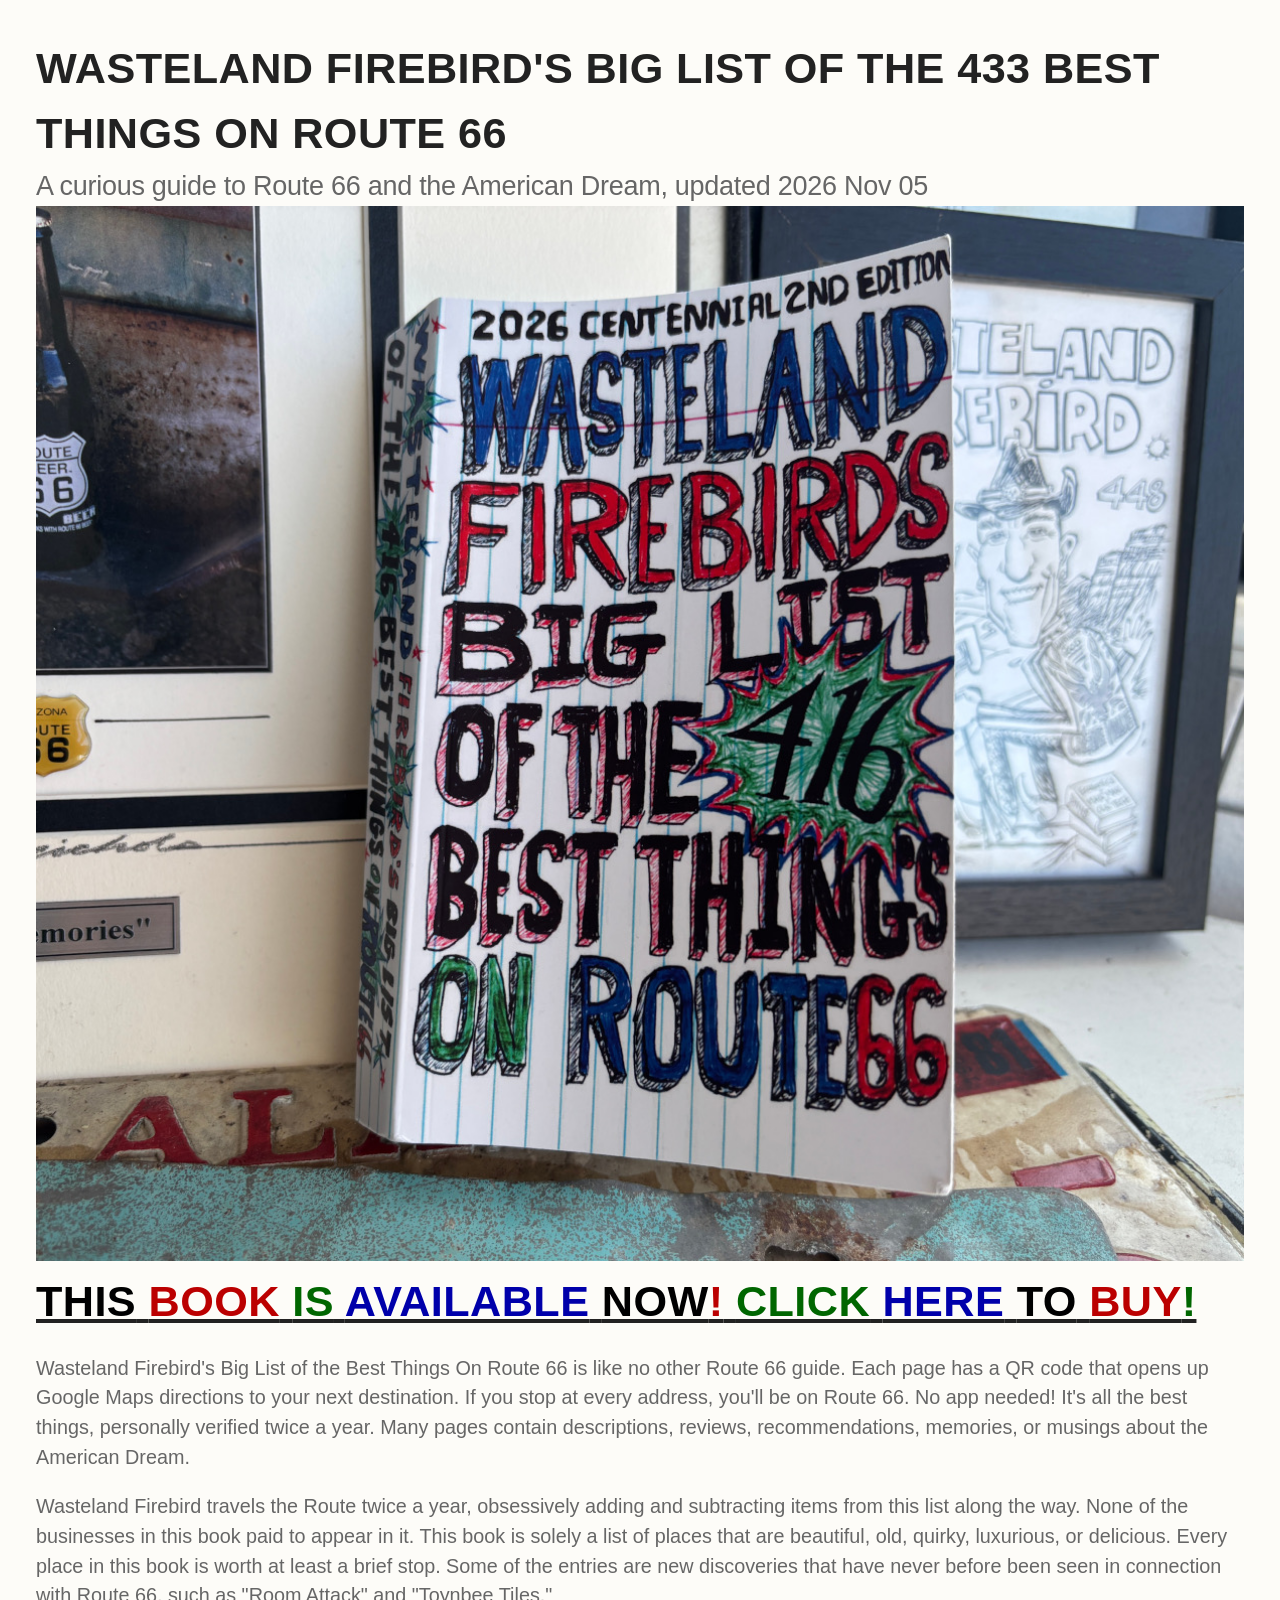
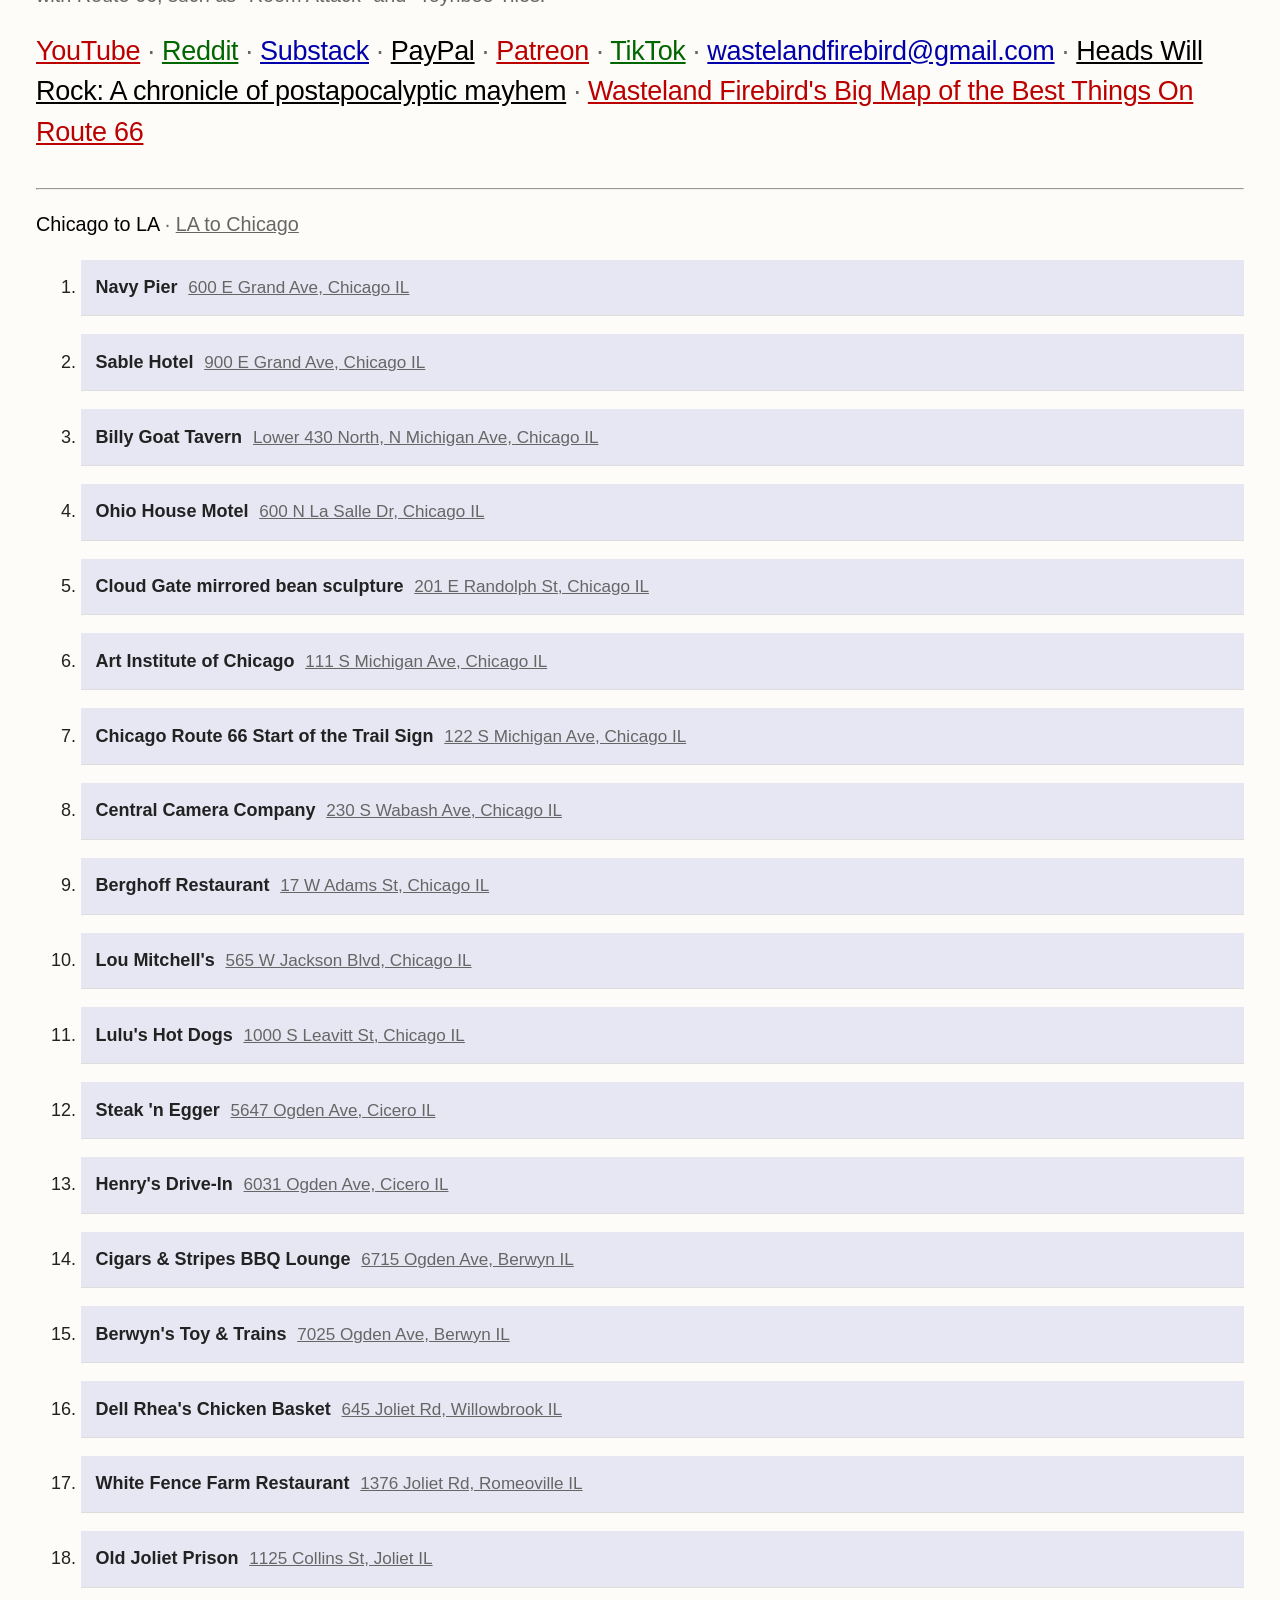
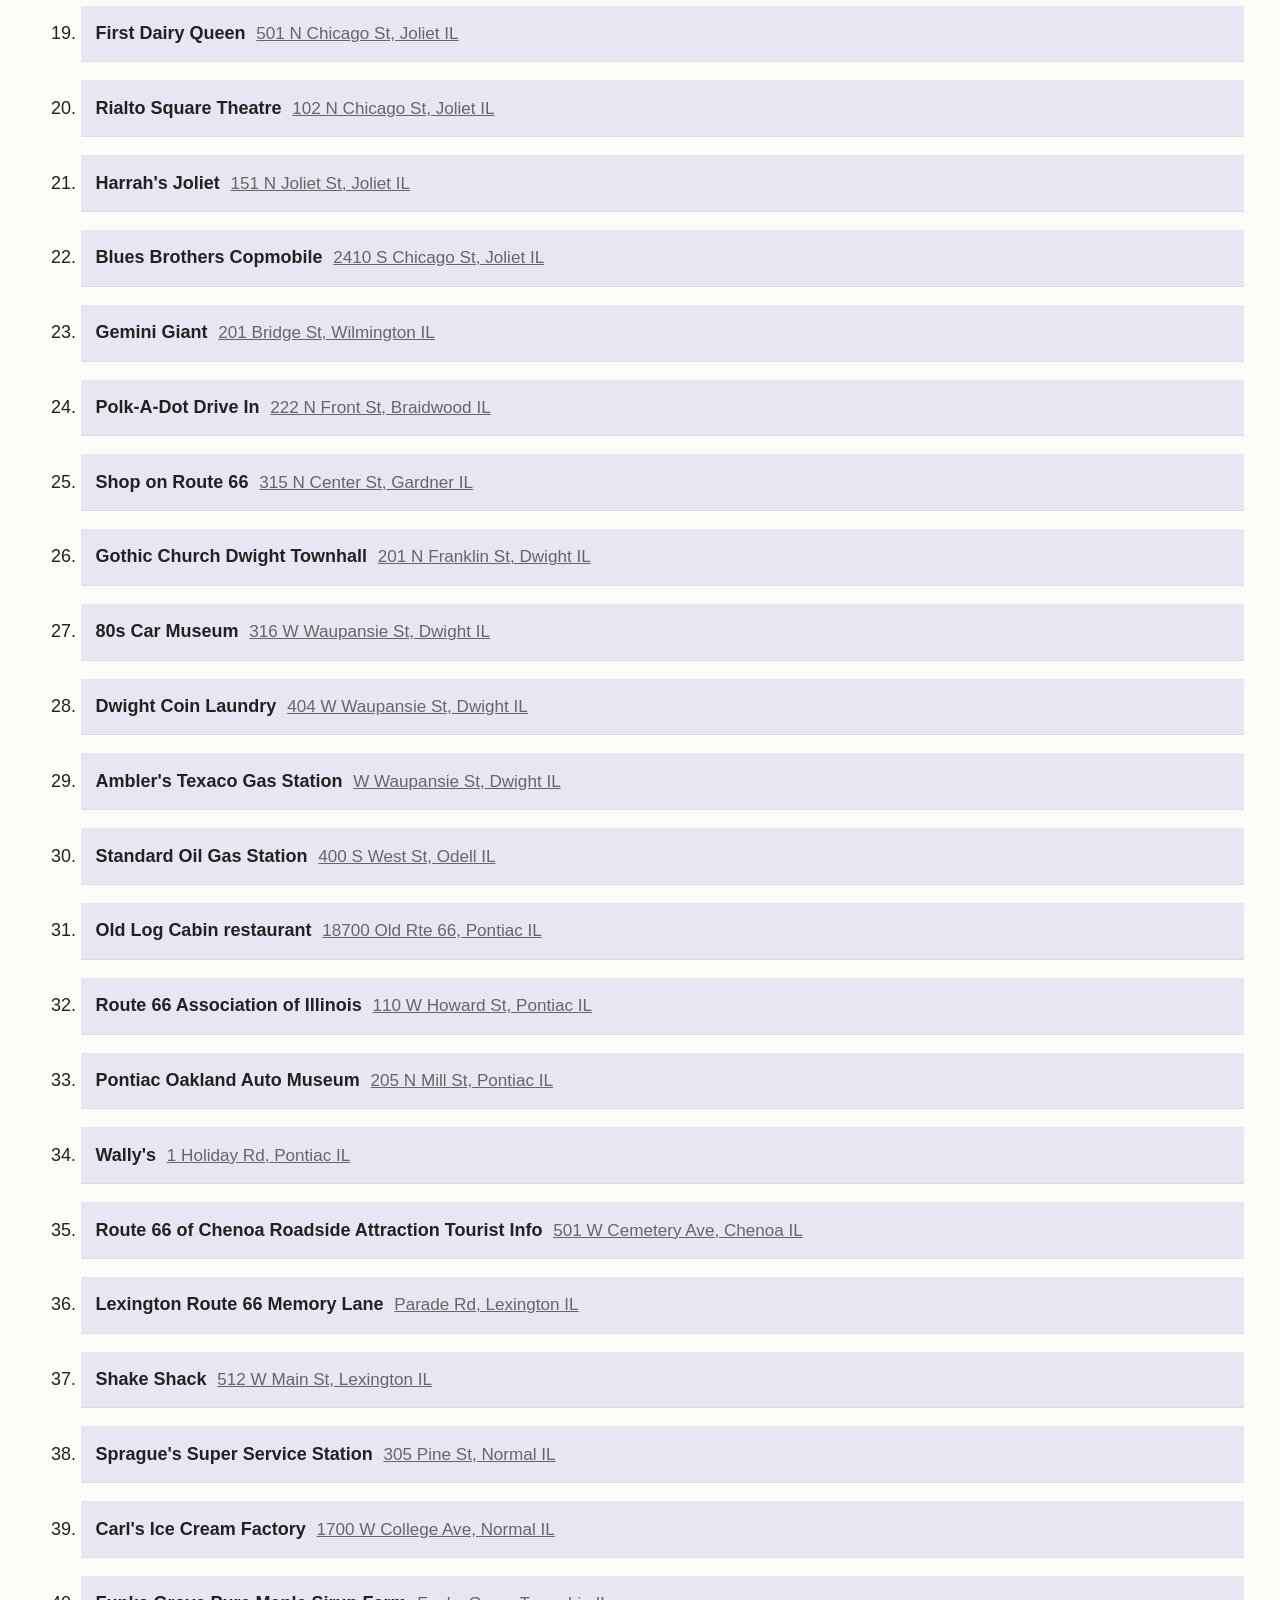
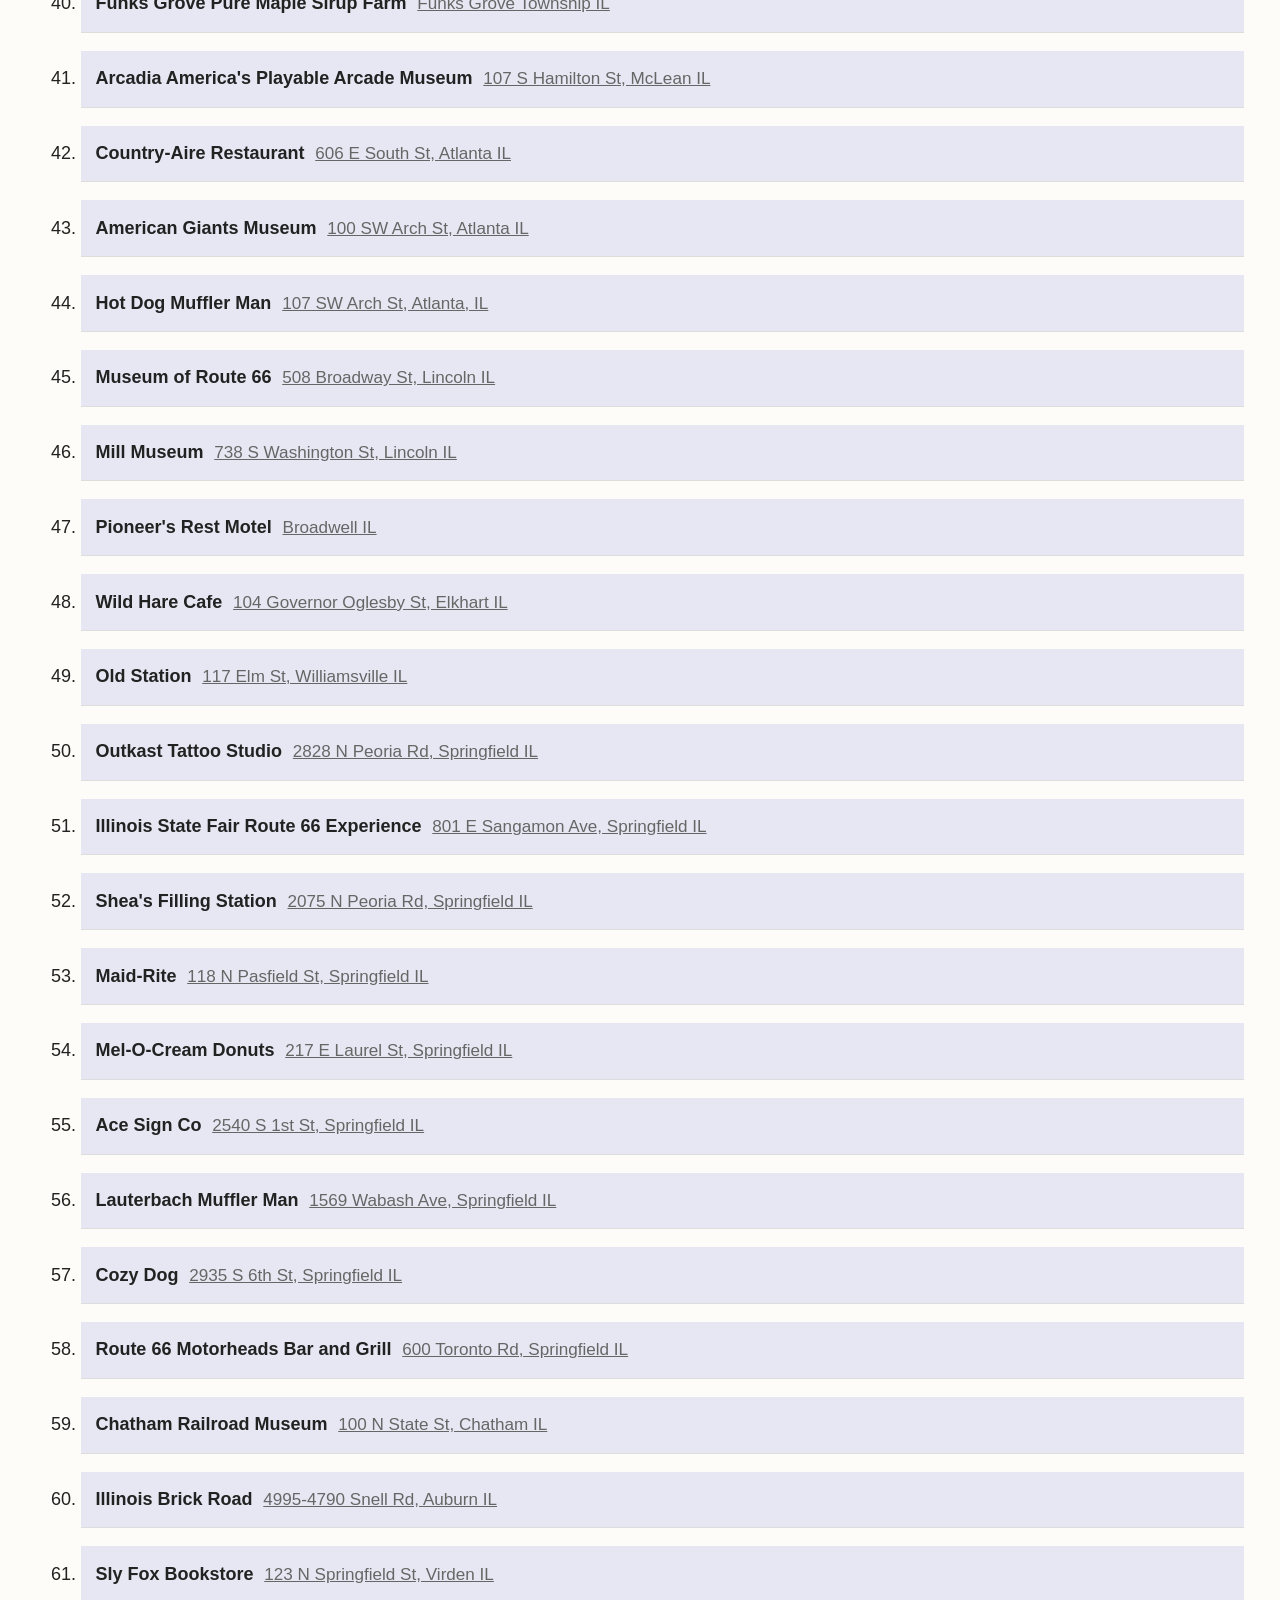
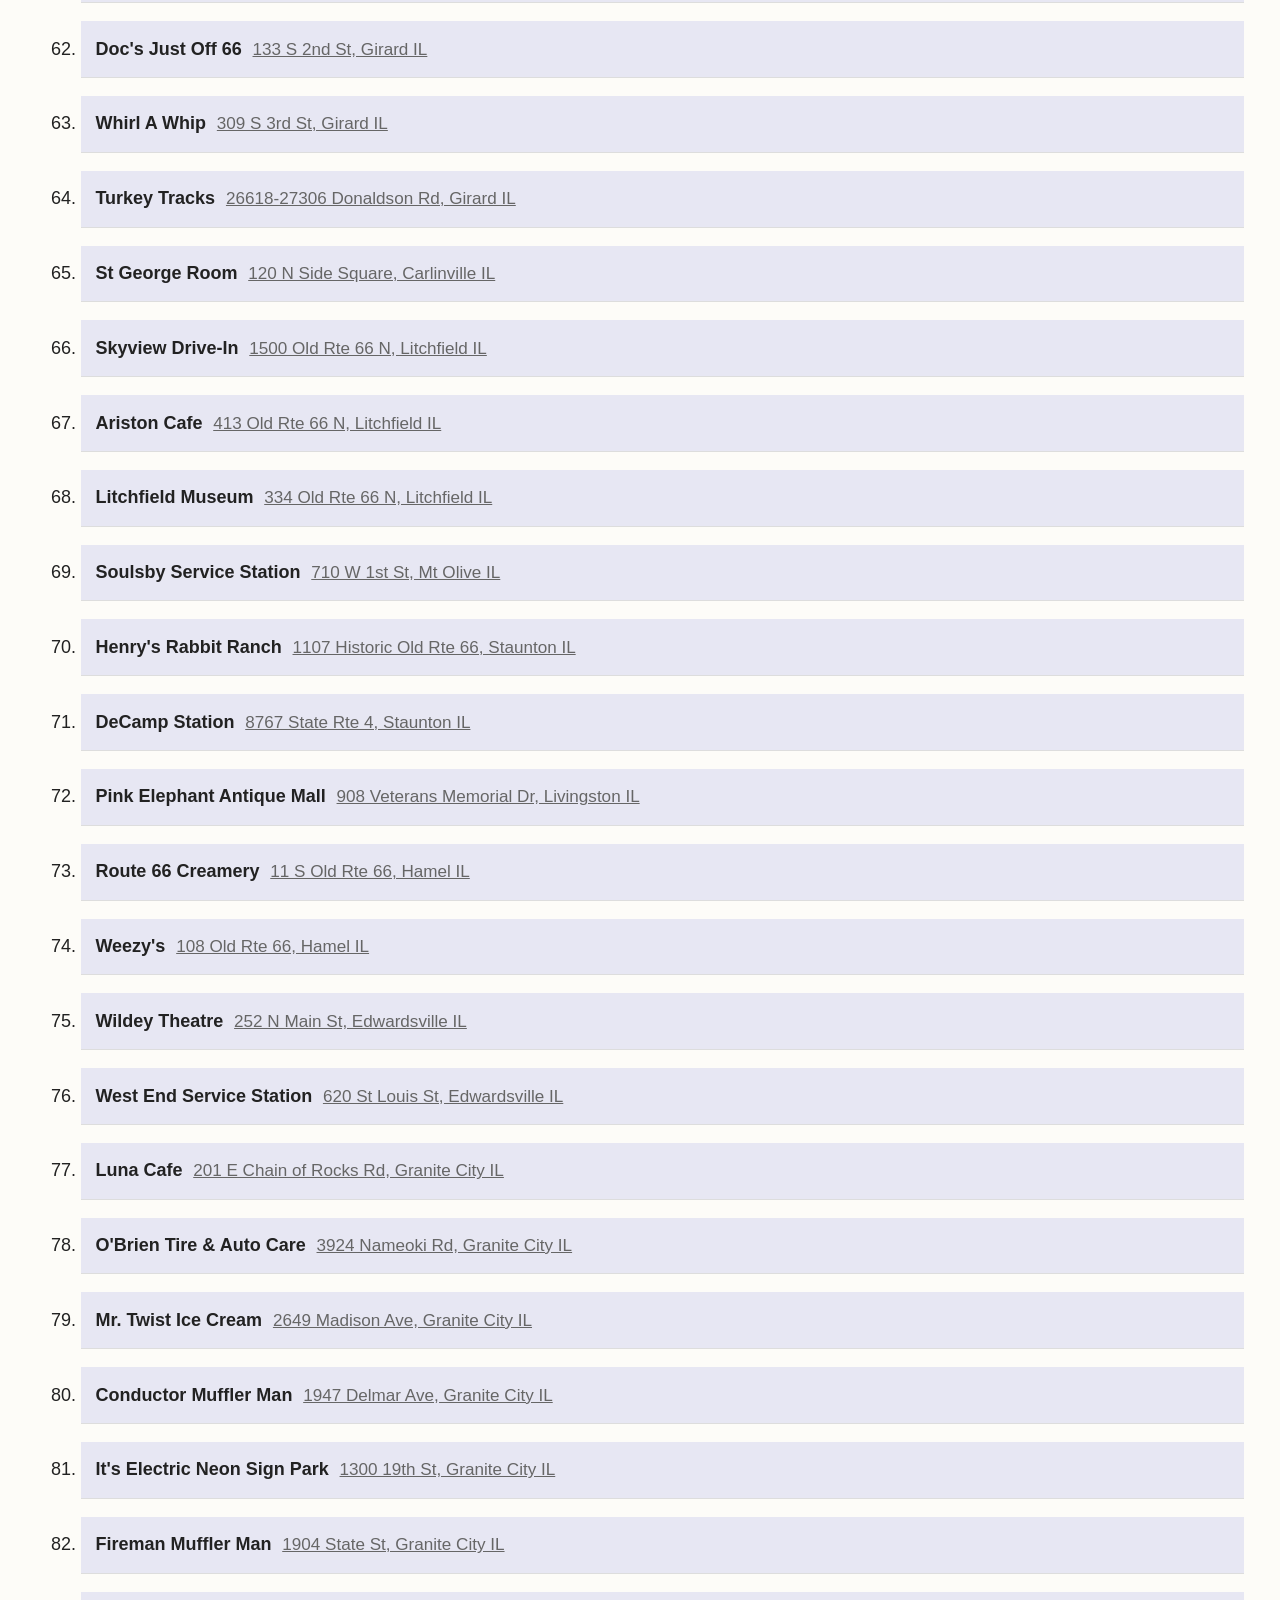
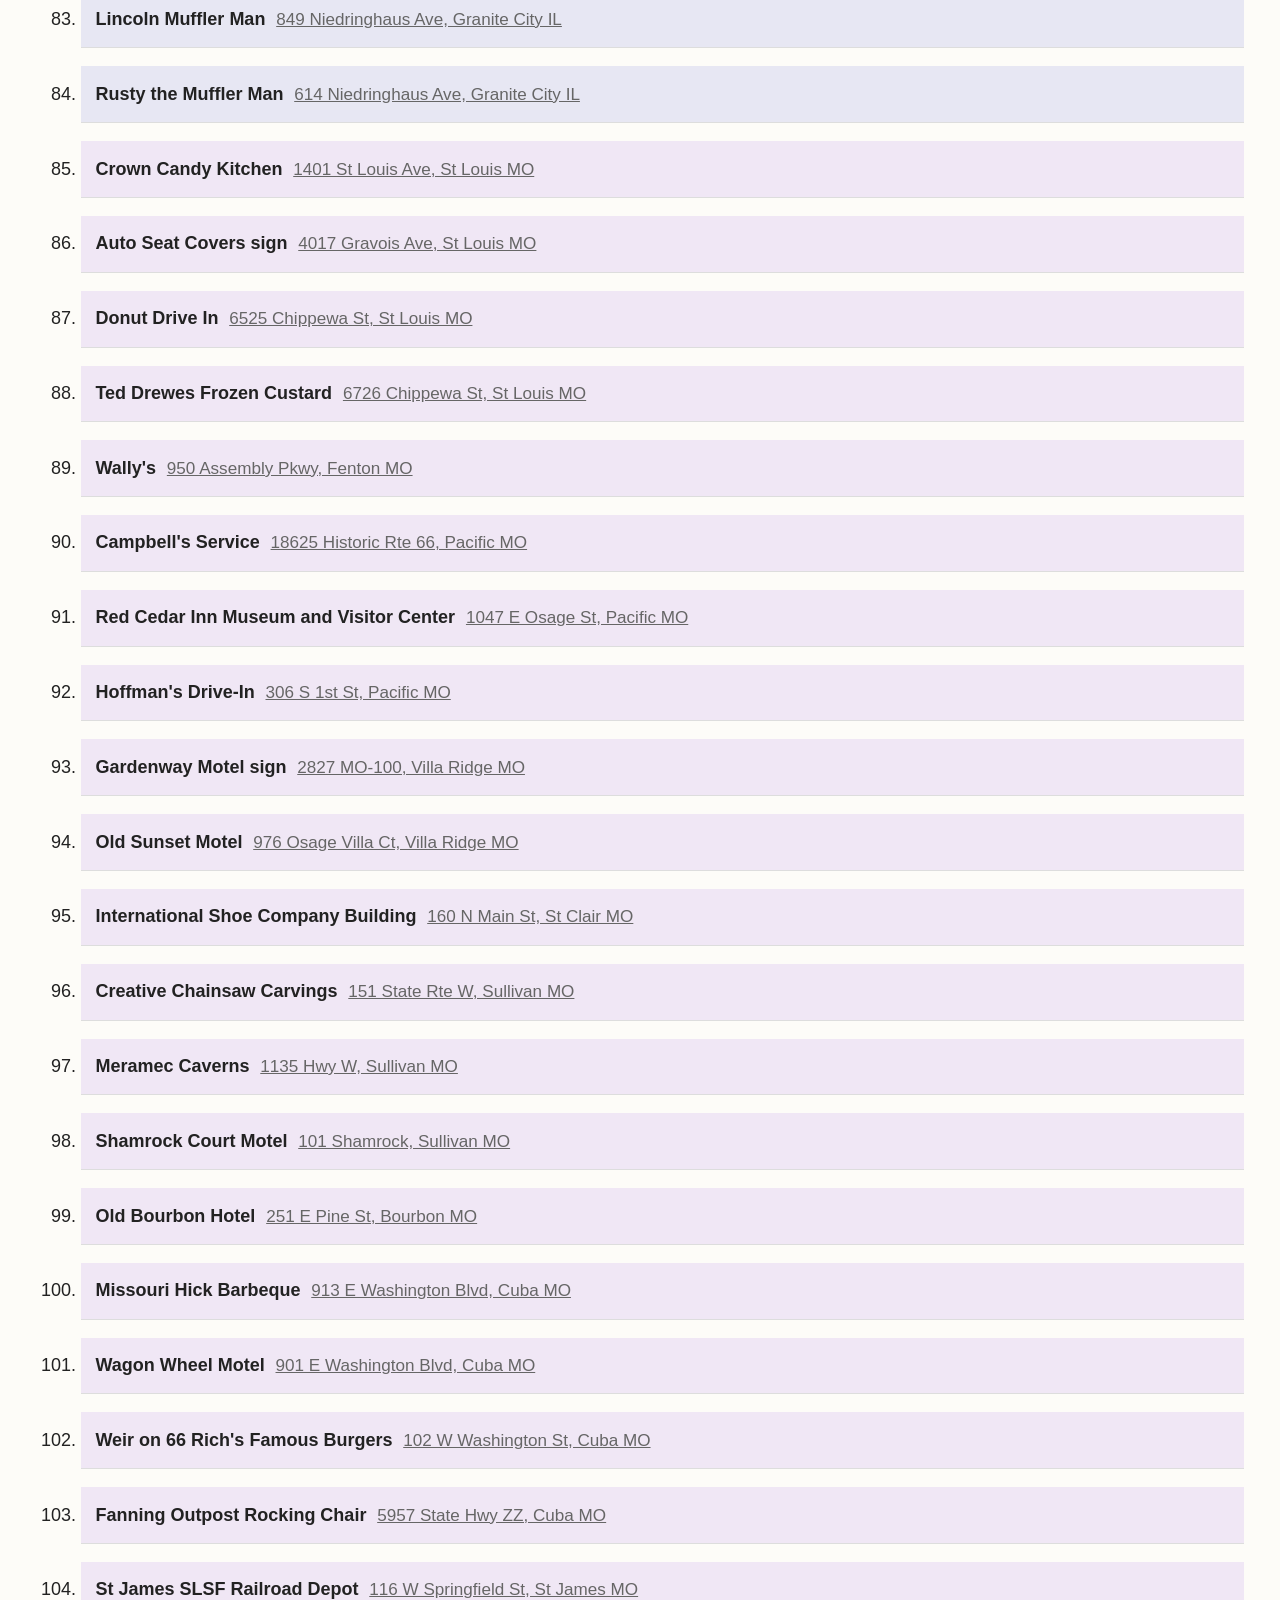
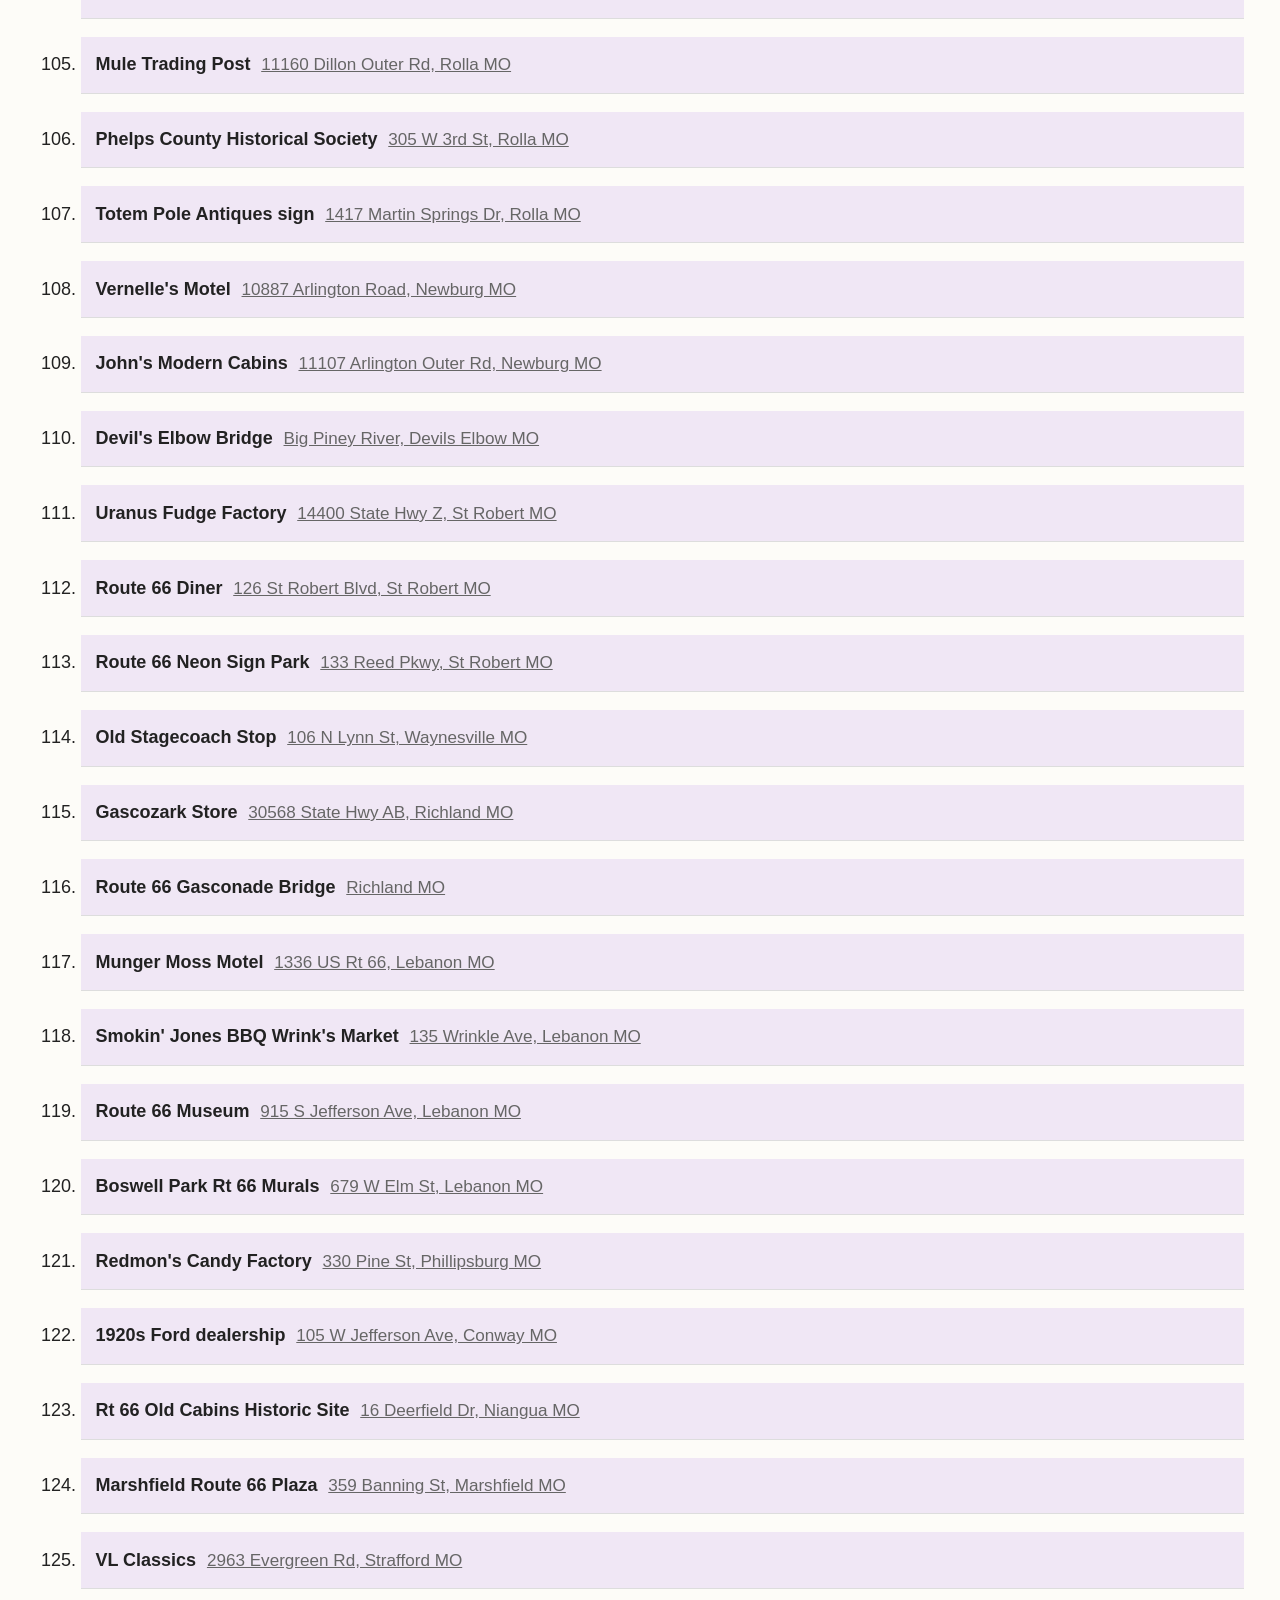
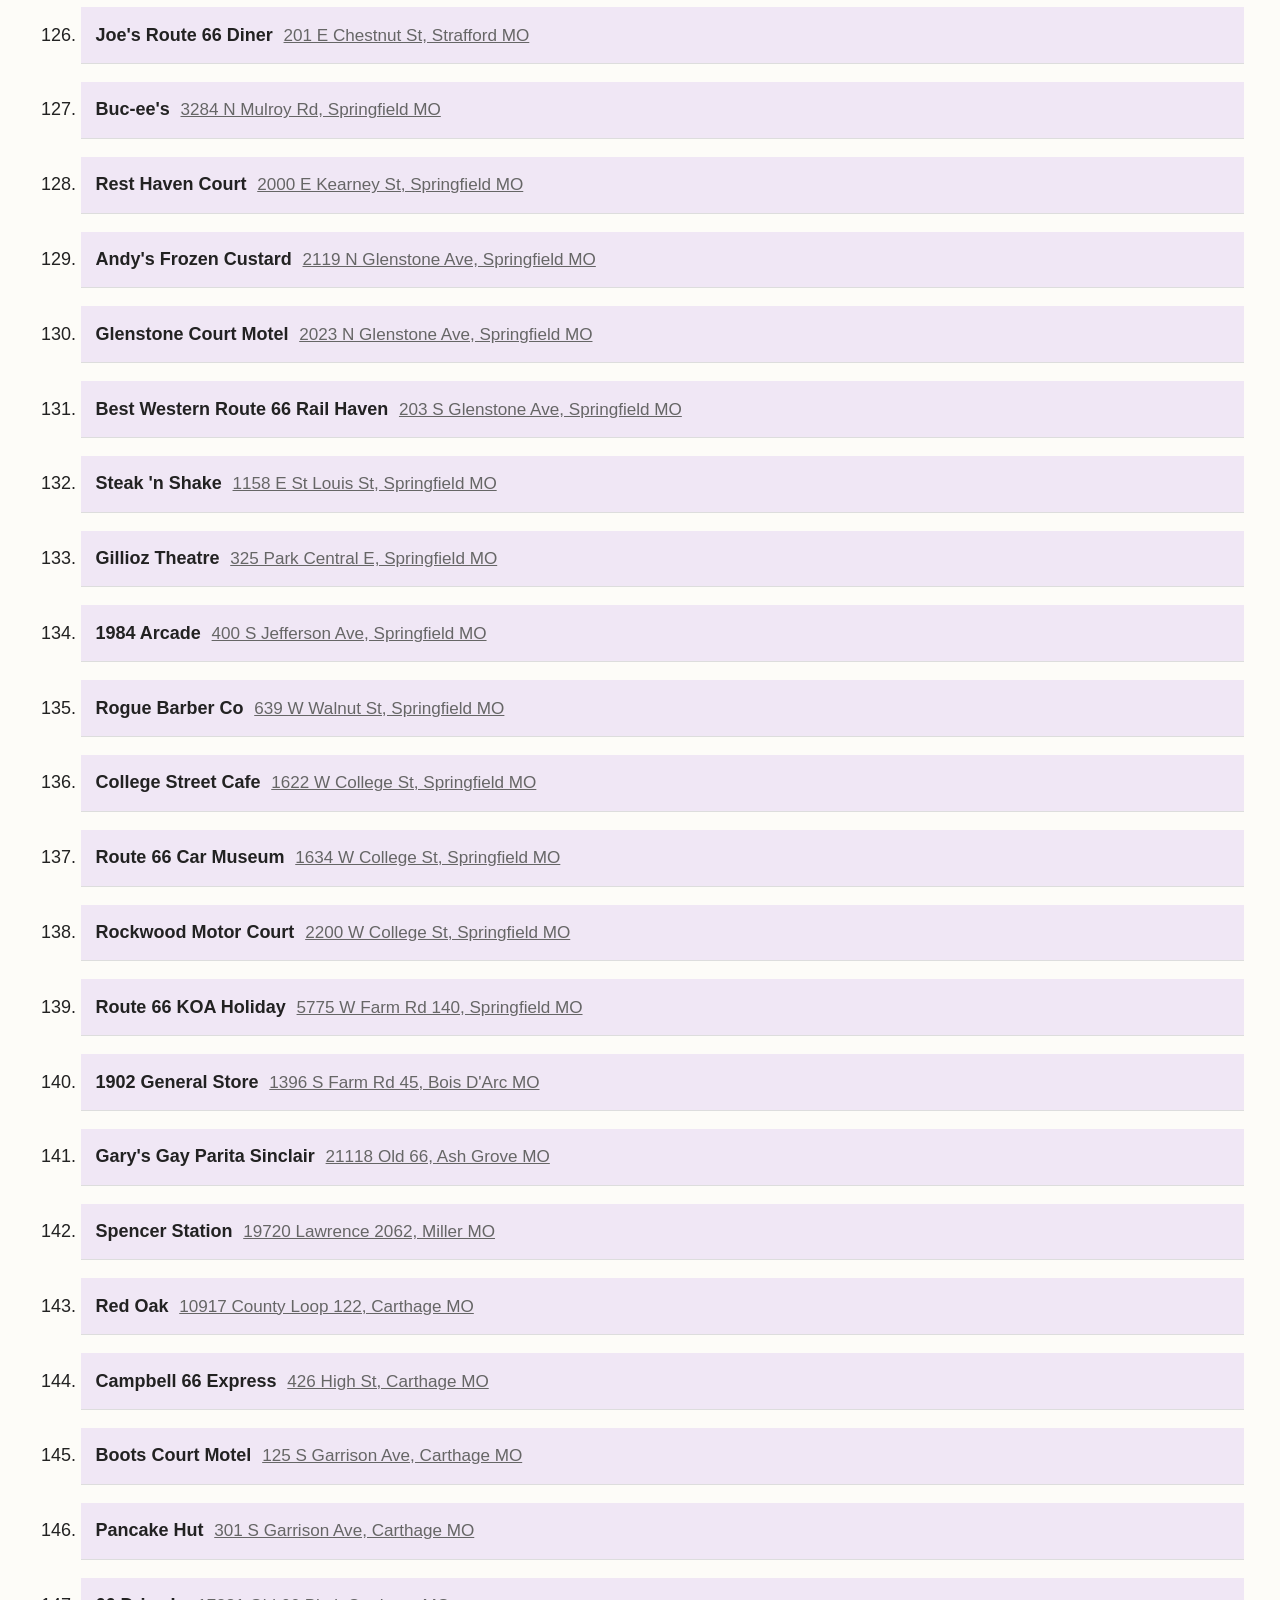
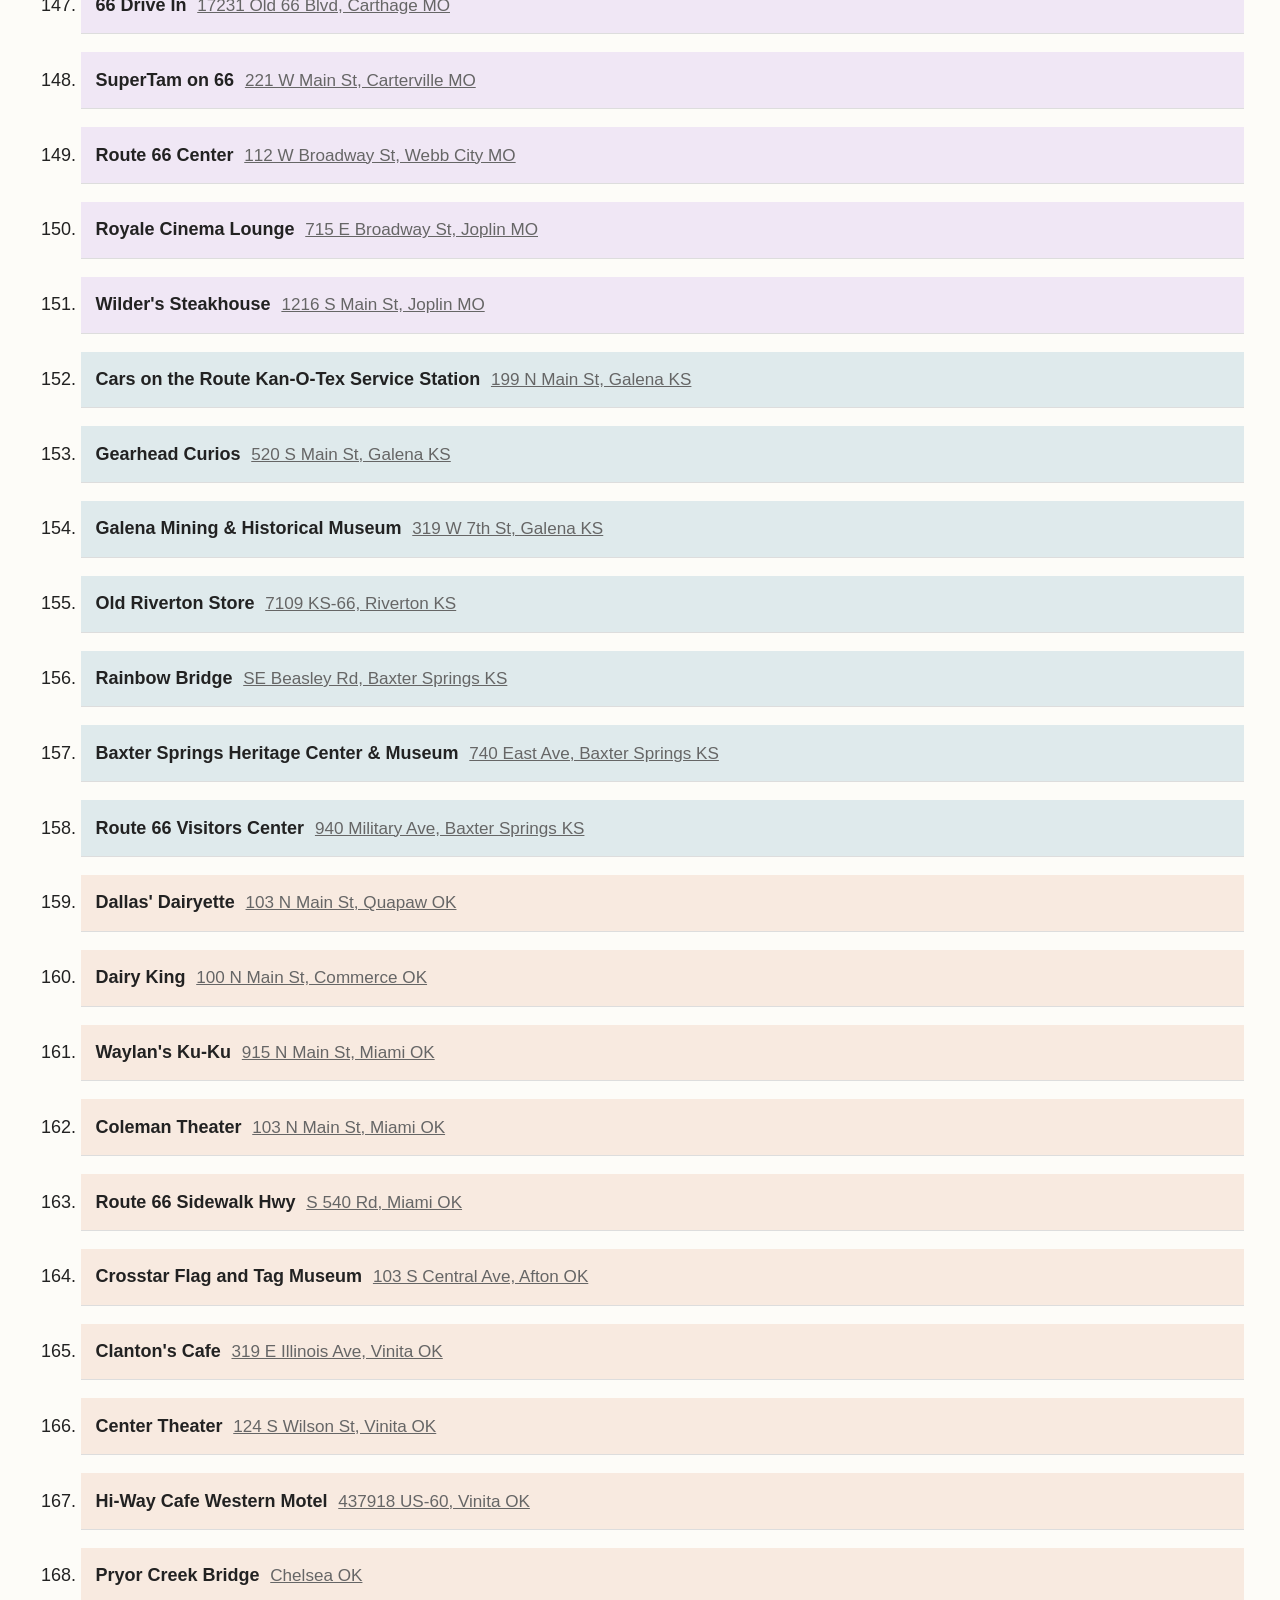
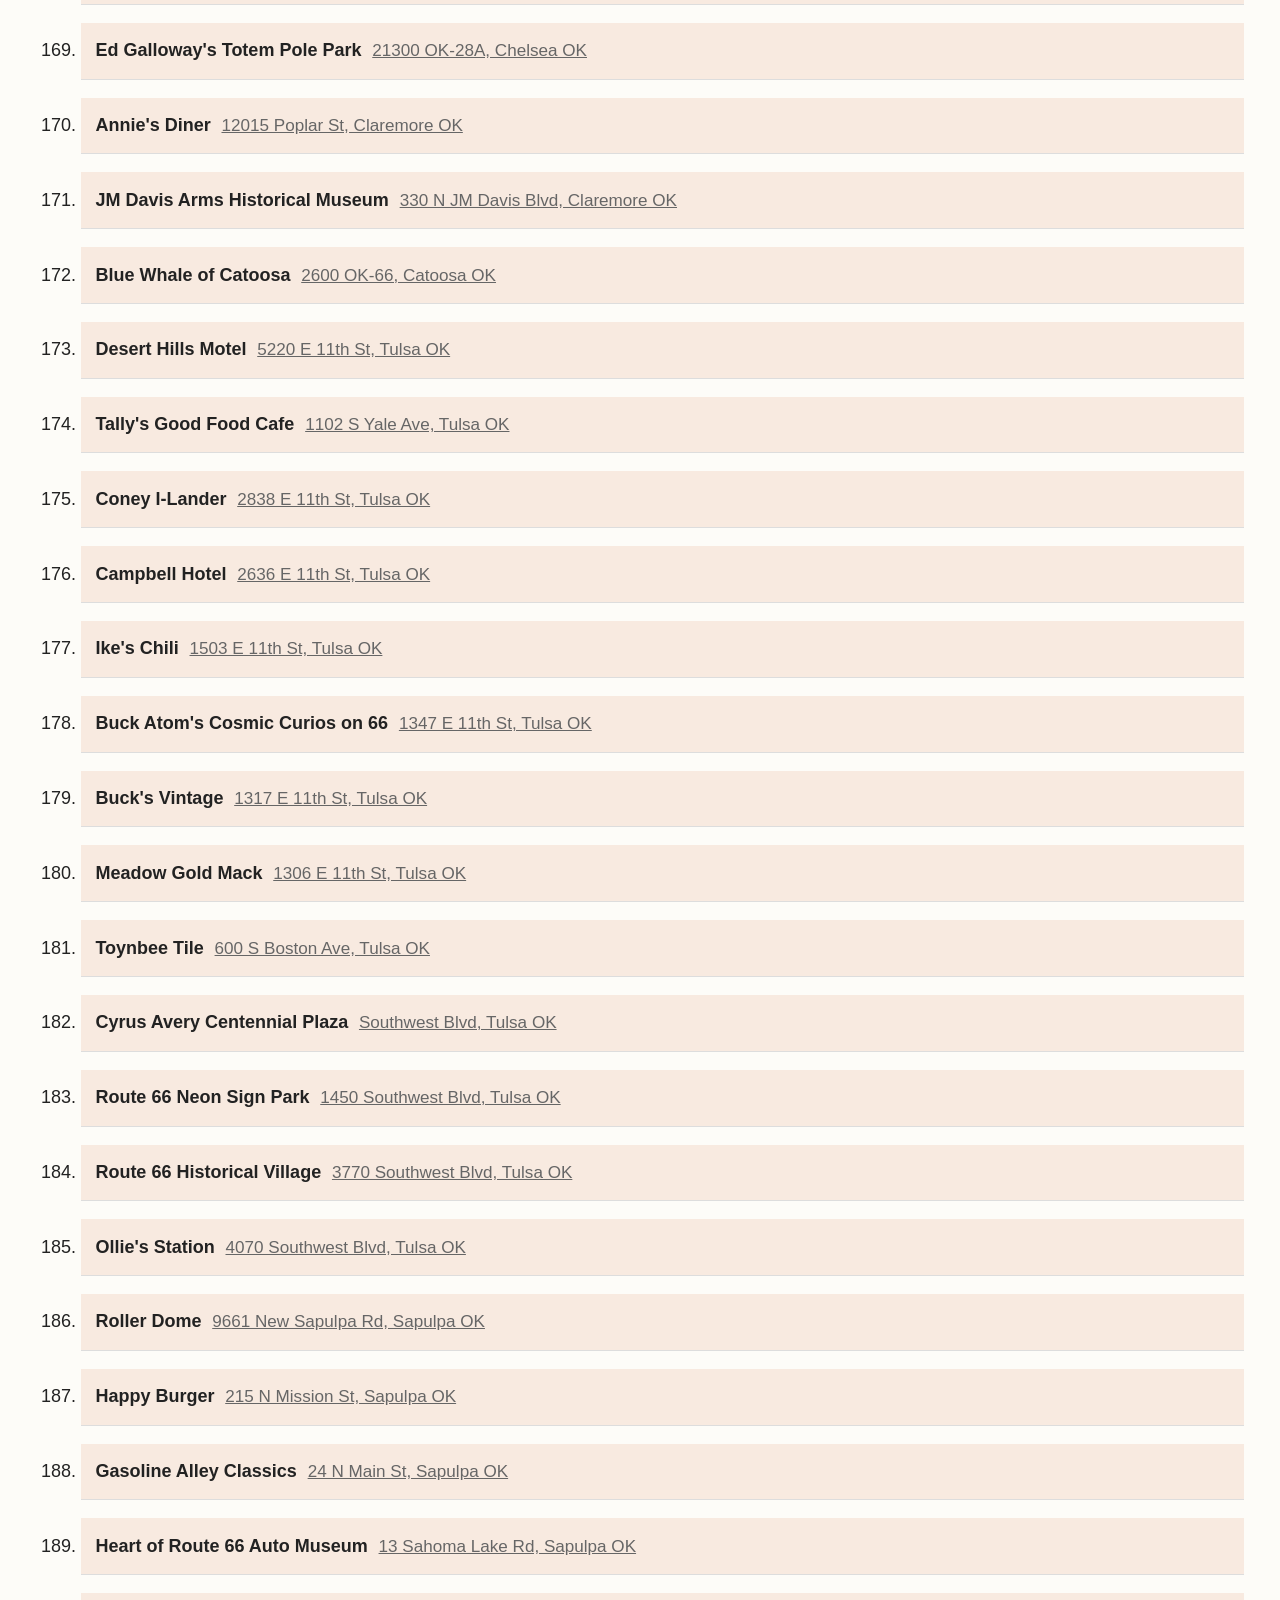
==== website/index.html @ c6136a00 "pirate cove" ====
<!DOCTYPE html>
<html lang="en">
<head>
    <meta charset="UTF-8">
    <meta name="viewport" content="width=device-width, initial-scale=1.0">
    <title>THE EASIEST AND BEST GUIDE TO ROUTE 66</title>
    <link rel="icon" href="/favicon.png">
	<style>
html {
    font-size: 18px;
}
body {
    margin: 0;
    padding: 2rem;
    background: #fdfcf8;
    color: #222;
    font-family: Futura, "Avenir Next", Avenir, sans-serif;
    line-height: 1.5;
}
h1 {
    font-size: 2.4rem;
    font-weight: 600;
    letter-spacing: 0.01em;
	text-transform: uppercase;
    margin: 0;
}
h2 {
    font-size: 1.5rem;
    font-weight: 400;
    letter-spacing: -0.01em;
    color: #666;
    margin: 0;
}
h3 {
    font-size: 1.1rem;
    font-weight: 200;
    color: #666;
}
a {
    color: inherit;
    text-decoration: underline;
}
ol {
    padding-left: 2.5rem;
    margin: 0;
}
li {
    margin-bottom: 1rem;
    padding: 0.8rem;
    border-bottom: 1px solid #ddd;
}
.place {
    display: flex;
    flex-wrap: wrap;
    gap: 0.6rem;
    align-items: baseline;
}
.place-name {
    font-weight: 600;
}
.place-address {
    color: #666;
    font-size: 0.95rem;
}
li.IL { background: #e7e7f3; } /* cool faded blue */
li.MO { background: #f0e7f5; } /* dusty lavender */
li.KS { background: #dfeaec; } /* pale prairie green */
li.OK { background: #f8eae0; } /* faded peach */
li.TX { background: #f6e3e3; } /* dusty rose */
li.NM { background: #fae6cb; } /* warm adobe sand */
li.AZ { background: #eadacb; } /* desert clay */
li.CA { background: #e7f3e8; } /* coastal faded teal */
.c1 { color: #bb0000; }
.c2 { color: #006600; }
.c3 { color: #0000aa; }
.c4 { color: #000000; }
img {
	width: 100%;
}
	</style>
</head>
<body>
<h1>WASTELAND FIREBIRD'S BIG LIST OF THE 433 BEST THINGS ON ROUTE 66</h1>
<h2>A curious guide to Route 66 and the American Dream, updated 2026 Nov 05</h2>
<a href="https://www.lulu.com/shop/john-binns/wasteland-firebirds-big-list-of-the-416-best-things-on-route-66/paperback/product-zmep9ym.html?page=1&pageSize=4"><img src="pictures/cover.jpg"></a>
<h1><a href="https://www.lulu.com/shop/john-binns/wasteland-firebirds-big-list-of-the-416-best-things-on-route-66/paperback/product-zmep9ym.html?page=1&pageSize=4"><span class="c4">This</span> <span class="c1">Book</span> <span class="c2">is</span> <span class="c3">available</span> <span class="c4">now</span><span class="c1">!</span> <span class="c2">Click</span> <span class="c3">here</span> <span class="c4">to</span> <span class="c1">buy</span><span class="c2">!</span></a></h1>
<h3>Wasteland Firebird's Big List of the Best Things On Route 66 is like no other Route 66 guide. Each page has a QR code that opens up Google Maps directions to your next destination. If you stop at every address, you'll be on Route 66. No app needed! It's all the best things, personally verified twice a year. Many pages contain descriptions, reviews, recommendations, memories, or musings about the American Dream.</h3>
<h3>Wasteland Firebird travels the Route twice a year, obsessively adding and subtracting items from this list along the way. None of the businesses in this book paid to appear in it. This book is solely a list of places that are beautiful, old, quirky, luxurious, or delicious. Every place in this book is worth at least a brief stop. Some of the entries are new discoveries that have never before been seen in connection with Route 66, such as "Room Attack" and "Toynbee Tiles."</h3>
<h2>
<a class="c1" href="https://www.youtube.com/playlist?list=PLA_KEM2YJkctJhl8hcghFpyMN1igPFB0p">YouTube</a> &middot; 
<a class="c2" href="https://www.reddit.com/user/WastelandFirebird/">Reddit</a> &middot; 
<a class="c3" href="https://wastelandfirebird.substack.com/">Substack</a> &middot; 
<a class="c4" href="https://www.paypal.com/paypalme/wastelandfirebird">PayPal</a> &middot; 
<a class="c1" href="https://www.patreon.com/c/wastelandfirebird">Patreon</a> &middot; 
<a class="c2" href="https://www.tiktok.com/@wastelandfirebird">TikTok</a> &middot; 
<a class="c3" href="mailto:wastelandfirebird@gmail.com">wastelandfirebird@gmail.com</a> &middot; 
<a class="c4" href=" https://www.lulu.com/shop/john-binns-and-steve-scholz-and-marky-make-up/heads-will-rock/paperback/product-r2vrpv.html?page=1&pageSize=4">Heads Will Rock: A chronicle of postapocalyptic mayhem</a> &middot; 
<a class="c1" href="https://www.google.com/maps/d/u/0/edit?mid=1AhAphxJ0eg_DRkiHp21btHCNyuxCCT4&ll=32.175316365813835%2C-106.71410537451172&z=5">Wasteland Firebird's Big Map of the Best Things On Route 66</a>
</h2>
<br>
<hr><h3><span style="color:#000;">Chicago to LA</span> &middot; <a href="backward.html">LA to Chicago</a></h3><ol>

<li class="IL"><div class="place"><div class="place-name">
Navy Pier
</div><div class="place-address">
<a href="https://www.google.com/maps/search/?api=1&query=Navy%20Pier%2C%20600%20E%20Grand%20Ave%2C%20Chicago%20IL" target="_blank" rel="noopener noreferrer">600 E Grand Ave, Chicago IL</a>
</div></div></li>

<li class="IL"><div class="place"><div class="place-name">
Sable Hotel
</div><div class="place-address">
<a href="https://www.google.com/maps/search/?api=1&query=Sable%20Hotel%2C%20900%20E%20Grand%20Ave%2C%20Chicago%20IL" target="_blank" rel="noopener noreferrer">900 E Grand Ave, Chicago IL</a>
</div></div></li>

<li class="IL"><div class="place"><div class="place-name">
Billy Goat Tavern
</div><div class="place-address">
<a href="https://www.google.com/maps/search/?api=1&query=Billy%20Goat%20Tavern%2C%20Lower%20430%20North%2C%20N%20Michigan%20Ave%2C%20Chicago%20IL" target="_blank" rel="noopener noreferrer">Lower 430 North, N Michigan Ave, Chicago IL</a>
</div></div></li>

<li class="IL"><div class="place"><div class="place-name">
Ohio House Motel
</div><div class="place-address">
<a href="https://www.google.com/maps/search/?api=1&query=Ohio%20House%20Motel%2C%20600%20N%20La%20Salle%20Dr%2C%20Chicago%20IL" target="_blank" rel="noopener noreferrer">600 N La Salle Dr, Chicago IL</a>
</div></div></li>

<li class="IL"><div class="place"><div class="place-name">
Cloud Gate mirrored bean sculpture
</div><div class="place-address">
<a href="https://www.google.com/maps/search/?api=1&query=Cloud%20Gate%20mirrored%20bean%20sculpture%2C%20201%20E%20Randolph%20St%2C%20Chicago%20IL" target="_blank" rel="noopener noreferrer">201 E Randolph St, Chicago IL</a>
</div></div></li>

<li class="IL"><div class="place"><div class="place-name">
Art Institute of Chicago
</div><div class="place-address">
<a href="https://www.google.com/maps/search/?api=1&query=Art%20Institute%20of%20Chicago%2C%20111%20S%20Michigan%20Ave%2C%20Chicago%20IL" target="_blank" rel="noopener noreferrer">111 S Michigan Ave, Chicago IL</a>
</div></div></li>

<li class="IL"><div class="place"><div class="place-name">
Chicago Route 66 Start of the Trail Sign
</div><div class="place-address">
<a href="https://www.google.com/maps/search/?api=1&query=Chicago%20Route%2066%20Start%20of%20the%20Trail%20Sign%2C%20122%20S%20Michigan%20Ave%2C%20Chicago%20IL" target="_blank" rel="noopener noreferrer">122 S Michigan Ave, Chicago IL</a>
</div></div></li>

<li class="IL"><div class="place"><div class="place-name">
Central Camera Company
</div><div class="place-address">
<a href="https://www.google.com/maps/search/?api=1&query=Central%20Camera%20Company%2C%20230%20S%20Wabash%20Ave%2C%20Chicago%20IL" target="_blank" rel="noopener noreferrer">230 S Wabash Ave, Chicago IL</a>
</div></div></li>

<li class="IL"><div class="place"><div class="place-name">
Berghoff Restaurant
</div><div class="place-address">
<a href="https://www.google.com/maps/search/?api=1&query=Berghoff%20Restaurant%2C%2017%20W%20Adams%20St%2C%20Chicago%20IL" target="_blank" rel="noopener noreferrer">17 W Adams St, Chicago IL</a>
</div></div></li>

<li class="IL"><div class="place"><div class="place-name">
Lou Mitchell's
</div><div class="place-address">
<a href="https://www.google.com/maps/search/?api=1&query=Lou%20Mitchell%27s%2C%20565%20W%20Jackson%20Blvd%2C%20Chicago%20IL" target="_blank" rel="noopener noreferrer">565 W Jackson Blvd, Chicago IL</a>
</div></div></li>

<li class="IL"><div class="place"><div class="place-name">
Lulu's Hot Dogs
</div><div class="place-address">
<a href="https://www.google.com/maps/search/?api=1&query=Lulu%27s%20Hot%20Dogs%2C%201000%20S%20Leavitt%20St%2C%20Chicago%20IL" target="_blank" rel="noopener noreferrer">1000 S Leavitt St, Chicago IL</a>
</div></div></li>

<li class="IL"><div class="place"><div class="place-name">
Steak 'n Egger
</div><div class="place-address">
<a href="https://www.google.com/maps/search/?api=1&query=Steak%20%27n%20Egger%2C%205647%20Ogden%20Ave%2C%20Cicero%20IL" target="_blank" rel="noopener noreferrer">5647 Ogden Ave, Cicero IL</a>
</div></div></li>

<li class="IL"><div class="place"><div class="place-name">
Henry's Drive-In
</div><div class="place-address">
<a href="https://www.google.com/maps/search/?api=1&query=Henry%27s%20Drive-In%2C%206031%20Ogden%20Ave%2C%20Cicero%20IL" target="_blank" rel="noopener noreferrer">6031 Ogden Ave, Cicero IL</a>
</div></div></li>

<li class="IL"><div class="place"><div class="place-name">
Cigars & Stripes BBQ Lounge
</div><div class="place-address">
<a href="https://www.google.com/maps/search/?api=1&query=Cigars%20%26%20Stripes%20BBQ%20Lounge%2C%206715%20Ogden%20Ave%2C%20Berwyn%20IL" target="_blank" rel="noopener noreferrer">6715 Ogden Ave, Berwyn IL</a>
</div></div></li>

<li class="IL"><div class="place"><div class="place-name">
Berwyn's Toy & Trains
</div><div class="place-address">
<a href="https://www.google.com/maps/search/?api=1&query=Berwyn%27s%20Toy%20%26%20Trains%2C%207025%20Ogden%20Ave%2C%20Berwyn%20IL" target="_blank" rel="noopener noreferrer">7025 Ogden Ave, Berwyn IL</a>
</div></div></li>

<li class="IL"><div class="place"><div class="place-name">
Dell Rhea's Chicken Basket
</div><div class="place-address">
<a href="https://www.google.com/maps/search/?api=1&query=Dell%20Rhea%27s%20Chicken%20Basket%2C%20645%20Joliet%20Rd%2C%20Willowbrook%20IL" target="_blank" rel="noopener noreferrer">645 Joliet Rd, Willowbrook IL</a>
</div></div></li>

<li class="IL"><div class="place"><div class="place-name">
White Fence Farm Restaurant
</div><div class="place-address">
<a href="https://www.google.com/maps/search/?api=1&query=White%20Fence%20Farm%20Restaurant%2C%201376%20Joliet%20Rd%2C%20Romeoville%20IL" target="_blank" rel="noopener noreferrer">1376 Joliet Rd, Romeoville IL</a>
</div></div></li>

<li class="IL"><div class="place"><div class="place-name">
Old Joliet Prison
</div><div class="place-address">
<a href="https://www.google.com/maps/search/?api=1&query=Old%20Joliet%20Prison%2C%201125%20Collins%20St%2C%20Joliet%20IL" target="_blank" rel="noopener noreferrer">1125 Collins St, Joliet IL</a>
</div></div></li>

<li class="IL"><div class="place"><div class="place-name">
First Dairy Queen
</div><div class="place-address">
<a href="https://www.google.com/maps/search/?api=1&query=First%20Dairy%20Queen%2C%20501%20N%20Chicago%20St%2C%20Joliet%20IL" target="_blank" rel="noopener noreferrer">501 N Chicago St, Joliet IL</a>
</div></div></li>

<li class="IL"><div class="place"><div class="place-name">
Rialto Square Theatre
</div><div class="place-address">
<a href="https://www.google.com/maps/search/?api=1&query=Rialto%20Square%20Theatre%2C%20102%20N%20Chicago%20St%2C%20Joliet%20IL" target="_blank" rel="noopener noreferrer">102 N Chicago St, Joliet IL</a>
</div></div></li>

<li class="IL"><div class="place"><div class="place-name">
Harrah's Joliet
</div><div class="place-address">
<a href="https://www.google.com/maps/search/?api=1&query=Harrah%27s%20Joliet%2C%20151%20N%20Joliet%20St%2C%20Joliet%20IL" target="_blank" rel="noopener noreferrer">151 N Joliet St, Joliet IL</a>
</div></div></li>

<li class="IL"><div class="place"><div class="place-name">
Blues Brothers Copmobile
</div><div class="place-address">
<a href="https://www.google.com/maps/search/?api=1&query=Blues%20Brothers%20Copmobile%2C%202410%20S%20Chicago%20St%2C%20Joliet%20IL" target="_blank" rel="noopener noreferrer">2410 S Chicago St, Joliet IL</a>
</div></div></li>

<li class="IL"><div class="place"><div class="place-name">
Gemini Giant
</div><div class="place-address">
<a href="https://www.google.com/maps/search/?api=1&query=Gemini%20Giant%2C%20201%20Bridge%20St%2C%20Wilmington%20IL" target="_blank" rel="noopener noreferrer">201 Bridge St, Wilmington IL</a>
</div></div></li>

<li class="IL"><div class="place"><div class="place-name">
Polk-A-Dot Drive In
</div><div class="place-address">
<a href="https://www.google.com/maps/search/?api=1&query=Polk-A-Dot%20Drive%20In%2C%20222%20N%20Front%20St%2C%20Braidwood%20IL" target="_blank" rel="noopener noreferrer">222 N Front St, Braidwood IL</a>
</div></div></li>

<li class="IL"><div class="place"><div class="place-name">
Shop on Route 66
</div><div class="place-address">
<a href="https://www.google.com/maps/search/?api=1&query=Shop%20on%20Route%2066%2C%20315%20N%20Center%20St%2C%20Gardner%20IL" target="_blank" rel="noopener noreferrer">315 N Center St, Gardner IL</a>
</div></div></li>

<li class="IL"><div class="place"><div class="place-name">
Gothic Church Dwight Townhall
</div><div class="place-address">
<a href="https://www.google.com/maps/search/?api=1&query=Gothic%20Church%20Dwight%20Townhall%2C%20201%20N%20Franklin%20St%2C%20Dwight%20IL" target="_blank" rel="noopener noreferrer">201 N Franklin St, Dwight IL</a>
</div></div></li>

<li class="IL"><div class="place"><div class="place-name">
80s Car Museum
</div><div class="place-address">
<a href="https://www.google.com/maps/search/?api=1&query=80s%20Car%20Museum%2C%20316%20W%20Waupansie%20St%2C%20Dwight%20IL" target="_blank" rel="noopener noreferrer">316 W Waupansie St, Dwight IL</a>
</div></div></li>

<li class="IL"><div class="place"><div class="place-name">
Dwight Coin Laundry
</div><div class="place-address">
<a href="https://www.google.com/maps/search/?api=1&query=Dwight%20Coin%20Laundry%2C%20404%20W%20Waupansie%20St%2C%20Dwight%20IL" target="_blank" rel="noopener noreferrer">404 W Waupansie St, Dwight IL</a>
</div></div></li>

<li class="IL"><div class="place"><div class="place-name">
Ambler's Texaco Gas Station
</div><div class="place-address">
<a href="https://www.google.com/maps/search/?api=1&query=Ambler%27s%20Texaco%20Gas%20Station%2C%20W%20Waupansie%20St%2C%20Dwight%20IL" target="_blank" rel="noopener noreferrer">W Waupansie St, Dwight IL</a>
</div></div></li>

<li class="IL"><div class="place"><div class="place-name">
Standard Oil Gas Station
</div><div class="place-address">
<a href="https://www.google.com/maps/search/?api=1&query=Standard%20Oil%20Gas%20Station%2C%20400%20S%20West%20St%2C%20Odell%20IL" target="_blank" rel="noopener noreferrer">400 S West St, Odell IL</a>
</div></div></li>

<li class="IL"><div class="place"><div class="place-name">
Old Log Cabin restaurant
</div><div class="place-address">
<a href="https://www.google.com/maps/search/?api=1&query=Old%20Log%20Cabin%20restaurant%2C%2018700%20Old%20Rte%2066%2C%20Pontiac%20IL" target="_blank" rel="noopener noreferrer">18700 Old Rte 66, Pontiac IL</a>
</div></div></li>

<li class="IL"><div class="place"><div class="place-name">
Route 66 Association of Illinois
</div><div class="place-address">
<a href="https://www.google.com/maps/search/?api=1&query=Route%2066%20Association%20of%20Illinois%2C%20110%20W%20Howard%20St%2C%20Pontiac%20IL" target="_blank" rel="noopener noreferrer">110 W Howard St, Pontiac IL</a>
</div></div></li>

<li class="IL"><div class="place"><div class="place-name">
Pontiac Oakland Auto Museum
</div><div class="place-address">
<a href="https://www.google.com/maps/search/?api=1&query=Pontiac%20Oakland%20Auto%20Museum%2C%20205%20N%20Mill%20St%2C%20Pontiac%20IL" target="_blank" rel="noopener noreferrer">205 N Mill St, Pontiac IL</a>
</div></div></li>

<li class="IL"><div class="place"><div class="place-name">
Wally's
</div><div class="place-address">
<a href="https://www.google.com/maps/search/?api=1&query=Wally%27s%2C%201%20Holiday%20Rd%2C%20Pontiac%20IL" target="_blank" rel="noopener noreferrer">1 Holiday Rd, Pontiac IL</a>
</div></div></li>

<li class="IL"><div class="place"><div class="place-name">
Route 66 of Chenoa Roadside Attraction Tourist Info
</div><div class="place-address">
<a href="https://www.google.com/maps/search/?api=1&query=Route%2066%20of%20Chenoa%20Roadside%20Attraction%20Tourist%20Info%2C%20501%20W%20Cemetery%20Ave%2C%20Chenoa%20IL" target="_blank" rel="noopener noreferrer">501 W Cemetery Ave, Chenoa IL</a>
</div></div></li>

<li class="IL"><div class="place"><div class="place-name">
Lexington Route 66 Memory Lane
</div><div class="place-address">
<a href="https://www.google.com/maps/search/?api=1&query=Lexington%20Route%2066%20Memory%20Lane%2C%20Parade%20Rd%2C%20Lexington%20IL" target="_blank" rel="noopener noreferrer">Parade Rd, Lexington IL</a>
</div></div></li>

<li class="IL"><div class="place"><div class="place-name">
Shake Shack
</div><div class="place-address">
<a href="https://www.google.com/maps/search/?api=1&query=Shake%20Shack%2C%20512%20W%20Main%20St%2C%20Lexington%20IL" target="_blank" rel="noopener noreferrer">512 W Main St, Lexington IL</a>
</div></div></li>

<li class="IL"><div class="place"><div class="place-name">
Sprague's Super Service Station
</div><div class="place-address">
<a href="https://www.google.com/maps/search/?api=1&query=Sprague%27s%20Super%20Service%20Station%2C%20305%20Pine%20St%2C%20Normal%20IL" target="_blank" rel="noopener noreferrer">305 Pine St, Normal IL</a>
</div></div></li>

<li class="IL"><div class="place"><div class="place-name">
Carl's Ice Cream Factory
</div><div class="place-address">
<a href="https://www.google.com/maps/search/?api=1&query=Carl%27s%20Ice%20Cream%20Factory%2C%201700%20W%20College%20Ave%2C%20Normal%20IL" target="_blank" rel="noopener noreferrer">1700 W College Ave, Normal IL</a>
</div></div></li>

<li class="IL"><div class="place"><div class="place-name">
Funks Grove Pure Maple Sirup Farm
</div><div class="place-address">
<a href="https://www.google.com/maps/search/?api=1&query=Funks%20Grove%20Pure%20Maple%20Sirup%20Farm%2C%20Funks%20Grove%20Township%20IL" target="_blank" rel="noopener noreferrer">Funks Grove Township IL</a>
</div></div></li>

<li class="IL"><div class="place"><div class="place-name">
Arcadia America's Playable Arcade Museum
</div><div class="place-address">
<a href="https://www.google.com/maps/search/?api=1&query=Arcadia%20America%27s%20Playable%20Arcade%20Museum%2C%20107%20S%20Hamilton%20St%2C%20McLean%20IL" target="_blank" rel="noopener noreferrer">107 S Hamilton St, McLean IL</a>
</div></div></li>

<li class="IL"><div class="place"><div class="place-name">
Country-Aire Restaurant
</div><div class="place-address">
<a href="https://www.google.com/maps/search/?api=1&query=Country-Aire%20Restaurant%2C%20606%20E%20South%20St%2C%20Atlanta%20IL" target="_blank" rel="noopener noreferrer">606 E South St, Atlanta IL</a>
</div></div></li>

<li class="IL"><div class="place"><div class="place-name">
American Giants Museum
</div><div class="place-address">
<a href="https://www.google.com/maps/search/?api=1&query=American%20Giants%20Museum%2C%20100%20SW%20Arch%20St%2C%20Atlanta%20IL" target="_blank" rel="noopener noreferrer">100 SW Arch St, Atlanta IL</a>
</div></div></li>

<li class="IL"><div class="place"><div class="place-name">
Hot Dog Muffler Man
</div><div class="place-address">
<a href="https://www.google.com/maps/search/?api=1&query=107%20SW%20Arch%20St%2C%20Atlanta%2C%20IL" target="_blank" rel="noopener noreferrer">107 SW Arch St, Atlanta, IL</a>
</div></div></li>

<li class="IL"><div class="place"><div class="place-name">
Museum of Route 66
</div><div class="place-address">
<a href="https://www.google.com/maps/search/?api=1&query=Museum%20of%20Route%2066%2C%20508%20Broadway%20St%2C%20Lincoln%20IL" target="_blank" rel="noopener noreferrer">508 Broadway St, Lincoln IL</a>
</div></div></li>

<li class="IL"><div class="place"><div class="place-name">
Mill Museum
</div><div class="place-address">
<a href="https://www.google.com/maps/search/?api=1&query=Mill%20Museum%2C%20738%20S%20Washington%20St%2C%20Lincoln%20IL" target="_blank" rel="noopener noreferrer">738 S Washington St, Lincoln IL</a>
</div></div></li>

<li class="IL"><div class="place"><div class="place-name">
Pioneer's Rest Motel
</div><div class="place-address">
<a href="https://www.google.com/maps/search/?api=1&query=Pioneer%27s%20Rest%20Motel%2C%20Broadwell%20IL" target="_blank" rel="noopener noreferrer">Broadwell IL</a>
</div></div></li>

<li class="IL"><div class="place"><div class="place-name">
Wild Hare Cafe
</div><div class="place-address">
<a href="https://www.google.com/maps/search/?api=1&query=Wild%20Hare%20Cafe%2C%20104%20Governor%20Oglesby%20St%2C%20Elkhart%20IL" target="_blank" rel="noopener noreferrer">104 Governor Oglesby St, Elkhart IL</a>
</div></div></li>

<li class="IL"><div class="place"><div class="place-name">
Old Station
</div><div class="place-address">
<a href="https://www.google.com/maps/search/?api=1&query=Old%20Station%2C%20117%20Elm%20St%2C%20Williamsville%20IL" target="_blank" rel="noopener noreferrer">117 Elm St, Williamsville IL</a>
</div></div></li>

<li class="IL"><div class="place"><div class="place-name">
Outkast Tattoo Studio
</div><div class="place-address">
<a href="https://www.google.com/maps/search/?api=1&query=Outkast%20Tattoo%20Studio%2C%202828%20N%20Peoria%20Rd%2C%20Springfield%20IL" target="_blank" rel="noopener noreferrer">2828 N Peoria Rd, Springfield IL</a>
</div></div></li>

<li class="IL"><div class="place"><div class="place-name">
Illinois State Fair Route 66 Experience
</div><div class="place-address">
<a href="https://www.google.com/maps/search/?api=1&query=Illinois%20State%20Fair%20Route%2066%20Experience%2C%20801%20E%20Sangamon%20Ave%2C%20Springfield%20IL" target="_blank" rel="noopener noreferrer">801 E Sangamon Ave, Springfield IL</a>
</div></div></li>

<li class="IL"><div class="place"><div class="place-name">
Shea's Filling Station
</div><div class="place-address">
<a href="https://www.google.com/maps/search/?api=1&query=Shea%27s%20Filling%20Station%2C%202075%20N%20Peoria%20Rd%2C%20Springfield%20IL" target="_blank" rel="noopener noreferrer">2075 N Peoria Rd, Springfield IL</a>
</div></div></li>

<li class="IL"><div class="place"><div class="place-name">
Maid-Rite
</div><div class="place-address">
<a href="https://www.google.com/maps/search/?api=1&query=Maid-Rite%2C%20118%20N%20Pasfield%20St%2C%20Springfield%20IL" target="_blank" rel="noopener noreferrer">118 N Pasfield St, Springfield IL</a>
</div></div></li>

<li class="IL"><div class="place"><div class="place-name">
Mel-O-Cream Donuts
</div><div class="place-address">
<a href="https://www.google.com/maps/search/?api=1&query=Mel-O-Cream%20Donuts%2C%20217%20E%20Laurel%20St%2C%20Springfield%20IL" target="_blank" rel="noopener noreferrer">217 E Laurel St, Springfield IL</a>
</div></div></li>

<li class="IL"><div class="place"><div class="place-name">
Ace Sign Co
</div><div class="place-address">
<a href="https://www.google.com/maps/search/?api=1&query=Ace%20Sign%20Co%2C%202540%20S%201st%20St%2C%20Springfield%20IL" target="_blank" rel="noopener noreferrer">2540 S 1st St, Springfield IL</a>
</div></div></li>

<li class="IL"><div class="place"><div class="place-name">
Lauterbach Muffler Man
</div><div class="place-address">
<a href="https://www.google.com/maps/search/?api=1&query=Lauterbach%20Muffler%20Man%2C%201569%20Wabash%20Ave%2C%20Springfield%20IL" target="_blank" rel="noopener noreferrer">1569 Wabash Ave, Springfield IL</a>
</div></div></li>

<li class="IL"><div class="place"><div class="place-name">
Cozy Dog
</div><div class="place-address">
<a href="https://www.google.com/maps/search/?api=1&query=Cozy%20Dog%2C%202935%20S%206th%20St%2C%20Springfield%20IL" target="_blank" rel="noopener noreferrer">2935 S 6th St, Springfield IL</a>
</div></div></li>

<li class="IL"><div class="place"><div class="place-name">
Route 66 Motorheads Bar and Grill
</div><div class="place-address">
<a href="https://www.google.com/maps/search/?api=1&query=Route%2066%20Motorheads%20Bar%20and%20Grill%2C%20600%20Toronto%20Rd%2C%20Springfield%20IL" target="_blank" rel="noopener noreferrer">600 Toronto Rd, Springfield IL</a>
</div></div></li>

<li class="IL"><div class="place"><div class="place-name">
Chatham Railroad Museum
</div><div class="place-address">
<a href="https://www.google.com/maps/search/?api=1&query=Chatham%20Railroad%20Museum%2C%20100%20N%20State%20St%2C%20Chatham%20IL" target="_blank" rel="noopener noreferrer">100 N State St, Chatham IL</a>
</div></div></li>

<li class="IL"><div class="place"><div class="place-name">
Illinois Brick Road
</div><div class="place-address">
<a href="https://www.google.com/maps/search/?api=1&query=Illinois%20Brick%20Road%2C%204995-4790%20Snell%20Rd%2C%20Auburn%20IL" target="_blank" rel="noopener noreferrer">4995-4790 Snell Rd, Auburn IL</a>
</div></div></li>

<li class="IL"><div class="place"><div class="place-name">
Sly Fox Bookstore
</div><div class="place-address">
<a href="https://www.google.com/maps/search/?api=1&query=Sly%20Fox%20Bookstore%2C%20123%20N%20Springfield%20St%2C%20Virden%20IL" target="_blank" rel="noopener noreferrer">123 N Springfield St, Virden IL</a>
</div></div></li>

<li class="IL"><div class="place"><div class="place-name">
Doc's Just Off 66
</div><div class="place-address">
<a href="https://www.google.com/maps/search/?api=1&query=Doc%27s%20Just%20Off%2066%2C%20133%20S%202nd%20St%2C%20Girard%20IL" target="_blank" rel="noopener noreferrer">133 S 2nd St, Girard IL</a>
</div></div></li>

<li class="IL"><div class="place"><div class="place-name">
Whirl A Whip
</div><div class="place-address">
<a href="https://www.google.com/maps/search/?api=1&query=Whirl%20A%20Whip%2C%20309%20S%203rd%20St%2C%20Girard%20IL" target="_blank" rel="noopener noreferrer">309 S 3rd St, Girard IL</a>
</div></div></li>

<li class="IL"><div class="place"><div class="place-name">
Turkey Tracks
</div><div class="place-address">
<a href="https://www.google.com/maps/search/?api=1&query=Turkey%20Tracks%2C%2026618-27306%20Donaldson%20Rd%2C%20Girard%20IL" target="_blank" rel="noopener noreferrer">26618-27306 Donaldson Rd, Girard IL</a>
</div></div></li>

<li class="IL"><div class="place"><div class="place-name">
St George Room
</div><div class="place-address">
<a href="https://www.google.com/maps/search/?api=1&query=St%20George%20Room%2C%20120%20N%20Side%20Square%2C%20Carlinville%20IL" target="_blank" rel="noopener noreferrer">120 N Side Square, Carlinville IL</a>
</div></div></li>

<li class="IL"><div class="place"><div class="place-name">
Skyview Drive-In
</div><div class="place-address">
<a href="https://www.google.com/maps/search/?api=1&query=Skyview%20Drive-In%2C%201500%20Old%20Rte%2066%20N%2C%20Litchfield%20IL" target="_blank" rel="noopener noreferrer">1500 Old Rte 66 N, Litchfield IL</a>
</div></div></li>

<li class="IL"><div class="place"><div class="place-name">
Ariston Cafe
</div><div class="place-address">
<a href="https://www.google.com/maps/search/?api=1&query=Ariston%20Cafe%2C%20413%20Old%20Rte%2066%20N%2C%20Litchfield%20IL" target="_blank" rel="noopener noreferrer">413 Old Rte 66 N, Litchfield IL</a>
</div></div></li>

<li class="IL"><div class="place"><div class="place-name">
Litchfield Museum
</div><div class="place-address">
<a href="https://www.google.com/maps/search/?api=1&query=Litchfield%20Museum%2C%20334%20Old%20Rte%2066%20N%2C%20Litchfield%20IL" target="_blank" rel="noopener noreferrer">334 Old Rte 66 N, Litchfield IL</a>
</div></div></li>

<li class="IL"><div class="place"><div class="place-name">
Soulsby Service Station
</div><div class="place-address">
<a href="https://www.google.com/maps/search/?api=1&query=Soulsby%20Service%20Station%2C%20710%20W%201st%20St%2C%20Mt%20Olive%20IL" target="_blank" rel="noopener noreferrer">710 W 1st St, Mt Olive IL</a>
</div></div></li>

<li class="IL"><div class="place"><div class="place-name">
Henry's Rabbit Ranch
</div><div class="place-address">
<a href="https://www.google.com/maps/search/?api=1&query=Henry%27s%20Rabbit%20Ranch%2C%201107%20Historic%20Old%20Rte%2066%2C%20Staunton%20IL" target="_blank" rel="noopener noreferrer">1107 Historic Old Rte 66, Staunton IL</a>
</div></div></li>

<li class="IL"><div class="place"><div class="place-name">
DeCamp Station
</div><div class="place-address">
<a href="https://www.google.com/maps/search/?api=1&query=DeCamp%20Station%2C%208767%20State%20Rte%204%2C%20Staunton%20IL" target="_blank" rel="noopener noreferrer">8767 State Rte 4, Staunton IL</a>
</div></div></li>

<li class="IL"><div class="place"><div class="place-name">
Pink Elephant Antique Mall
</div><div class="place-address">
<a href="https://www.google.com/maps/search/?api=1&query=Pink%20Elephant%20Antique%20Mall%2C%20908%20Veterans%20Memorial%20Dr%2C%20Livingston%20IL" target="_blank" rel="noopener noreferrer">908 Veterans Memorial Dr, Livingston IL</a>
</div></div></li>

<li class="IL"><div class="place"><div class="place-name">
Route 66 Creamery
</div><div class="place-address">
<a href="https://www.google.com/maps/search/?api=1&query=Route%2066%20Creamery%2C%2011%20S%20Old%20Rte%2066%2C%20Hamel%20IL" target="_blank" rel="noopener noreferrer">11 S Old Rte 66, Hamel IL</a>
</div></div></li>

<li class="IL"><div class="place"><div class="place-name">
Weezy's
</div><div class="place-address">
<a href="https://www.google.com/maps/search/?api=1&query=Weezy%27s%2C%20108%20Old%20Rte%2066%2C%20Hamel%20IL" target="_blank" rel="noopener noreferrer">108 Old Rte 66, Hamel IL</a>
</div></div></li>

<li class="IL"><div class="place"><div class="place-name">
Wildey Theatre
</div><div class="place-address">
<a href="https://www.google.com/maps/search/?api=1&query=Wildey%20Theatre%2C%20252%20N%20Main%20St%2C%20Edwardsville%20IL" target="_blank" rel="noopener noreferrer">252 N Main St, Edwardsville IL</a>
</div></div></li>

<li class="IL"><div class="place"><div class="place-name">
West End Service Station
</div><div class="place-address">
<a href="https://www.google.com/maps/search/?api=1&query=West%20End%20Service%20Station%2C%20620%20St%20Louis%20St%2C%20Edwardsville%20IL" target="_blank" rel="noopener noreferrer">620 St Louis St, Edwardsville IL</a>
</div></div></li>

<li class="IL"><div class="place"><div class="place-name">
Luna Cafe
</div><div class="place-address">
<a href="https://www.google.com/maps/search/?api=1&query=Luna%20Cafe%2C%20201%20E%20Chain%20of%20Rocks%20Rd%2C%20Granite%20City%20IL" target="_blank" rel="noopener noreferrer">201 E Chain of Rocks Rd, Granite City IL</a>
</div></div></li>

<li class="IL"><div class="place"><div class="place-name">
O'Brien Tire & Auto Care
</div><div class="place-address">
<a href="https://www.google.com/maps/search/?api=1&query=O%27Brien%20Tire%20%26%20Auto%20Care%2C%203924%20Nameoki%20Rd%2C%20Granite%20City%20IL" target="_blank" rel="noopener noreferrer">3924 Nameoki Rd, Granite City IL</a>
</div></div></li>

<li class="IL"><div class="place"><div class="place-name">
Mr. Twist Ice Cream
</div><div class="place-address">
<a href="https://www.google.com/maps/search/?api=1&query=Mr.%20Twist%20Ice%20Cream%2C%202649%20Madison%20Ave%2C%20Granite%20City%20IL" target="_blank" rel="noopener noreferrer">2649 Madison Ave, Granite City IL</a>
</div></div></li>

<li class="IL"><div class="place"><div class="place-name">
Conductor Muffler Man
</div><div class="place-address">
<a href="https://www.google.com/maps/search/?api=1&query=Conductor%20Muffler%20Man%2C%201947%20Delmar%20Ave%2C%20Granite%20City%20IL" target="_blank" rel="noopener noreferrer">1947 Delmar Ave, Granite City IL</a>
</div></div></li>

<li class="IL"><div class="place"><div class="place-name">
It's Electric Neon Sign Park
</div><div class="place-address">
<a href="https://www.google.com/maps/search/?api=1&query=It%27s%20Electric%20Neon%20Sign%20Park%2C%201300%2019th%20St%2C%20Granite%20City%20IL" target="_blank" rel="noopener noreferrer">1300 19th St, Granite City IL</a>
</div></div></li>

<li class="IL"><div class="place"><div class="place-name">
Fireman Muffler Man
</div><div class="place-address">
<a href="https://www.google.com/maps/search/?api=1&query=Fireman%20Muffler%20Man%2C%201904%20State%20St%2C%20Granite%20City%20IL" target="_blank" rel="noopener noreferrer">1904 State St, Granite City IL</a>
</div></div></li>

<li class="IL"><div class="place"><div class="place-name">
Lincoln Muffler Man
</div><div class="place-address">
<a href="https://www.google.com/maps/search/?api=1&query=Lincoln%20Muffler%20Man%2C%20849%20Niedringhaus%20Ave%2C%20Granite%20City%20IL" target="_blank" rel="noopener noreferrer">849 Niedringhaus Ave, Granite City IL</a>
</div></div></li>

<li class="IL"><div class="place"><div class="place-name">
Rusty the Muffler Man
</div><div class="place-address">
<a href="https://www.google.com/maps/search/?api=1&query=614%20Niedringhaus%20Ave%2C%20Granite%20City%20IL" target="_blank" rel="noopener noreferrer">614 Niedringhaus Ave, Granite City IL</a>
</div></div></li>

<li class="MO"><div class="place"><div class="place-name">
Crown Candy Kitchen
</div><div class="place-address">
<a href="https://www.google.com/maps/search/?api=1&query=Crown%20Candy%20Kitchen%2C%201401%20St%20Louis%20Ave%2C%20St%20Louis%20MO" target="_blank" rel="noopener noreferrer">1401 St Louis Ave, St Louis MO</a>
</div></div></li>

<li class="MO"><div class="place"><div class="place-name">
Auto Seat Covers sign
</div><div class="place-address">
<a href="https://www.google.com/maps/search/?api=1&query=4017%20Gravois%20Ave%2C%20St%20Louis%20MO" target="_blank" rel="noopener noreferrer">4017 Gravois Ave, St Louis MO</a>
</div></div></li>

<li class="MO"><div class="place"><div class="place-name">
Donut Drive In
</div><div class="place-address">
<a href="https://www.google.com/maps/search/?api=1&query=Donut%20Drive%20In%2C%206525%20Chippewa%20St%2C%20St%20Louis%20MO" target="_blank" rel="noopener noreferrer">6525 Chippewa St, St Louis MO</a>
</div></div></li>

<li class="MO"><div class="place"><div class="place-name">
Ted Drewes Frozen Custard
</div><div class="place-address">
<a href="https://www.google.com/maps/search/?api=1&query=Ted%20Drewes%20Frozen%20Custard%2C%206726%20Chippewa%20St%2C%20St%20Louis%20MO" target="_blank" rel="noopener noreferrer">6726 Chippewa St, St Louis MO</a>
</div></div></li>

<li class="MO"><div class="place"><div class="place-name">
Wally's
</div><div class="place-address">
<a href="https://www.google.com/maps/search/?api=1&query=Wally%27s%2C%20950%20Assembly%20Pkwy%2C%20Fenton%20MO" target="_blank" rel="noopener noreferrer">950 Assembly Pkwy, Fenton MO</a>
</div></div></li>

<li class="MO"><div class="place"><div class="place-name">
Campbell's Service
</div><div class="place-address">
<a href="https://www.google.com/maps/search/?api=1&query=Campbell%27s%20Service%2C%2018625%20Historic%20Rte%2066%2C%20Pacific%20MO" target="_blank" rel="noopener noreferrer">18625 Historic Rte 66, Pacific MO</a>
</div></div></li>

<li class="MO"><div class="place"><div class="place-name">
Red Cedar Inn Museum and Visitor Center
</div><div class="place-address">
<a href="https://www.google.com/maps/search/?api=1&query=Red%20Cedar%20Inn%20Museum%20and%20Visitor%20Center%2C%201047%20E%20Osage%20St%2C%20Pacific%20MO" target="_blank" rel="noopener noreferrer">1047 E Osage St, Pacific MO</a>
</div></div></li>

<li class="MO"><div class="place"><div class="place-name">
Hoffman's Drive-In
</div><div class="place-address">
<a href="https://www.google.com/maps/search/?api=1&query=Hoffman%27s%20Drive-In%2C%20306%20S%201st%20St%2C%20Pacific%20MO" target="_blank" rel="noopener noreferrer">306 S 1st St, Pacific MO</a>
</div></div></li>

<li class="MO"><div class="place"><div class="place-name">
Gardenway Motel sign
</div><div class="place-address">
<a href="https://www.google.com/maps/search/?api=1&query=Gardenway%20Motel%20sign%2C%202827%20MO-100%2C%20Villa%20Ridge%20MO" target="_blank" rel="noopener noreferrer">2827 MO-100, Villa Ridge MO</a>
</div></div></li>

<li class="MO"><div class="place"><div class="place-name">
Old Sunset Motel
</div><div class="place-address">
<a href="https://www.google.com/maps/search/?api=1&query=Old%20Sunset%20Motel%2C%20976%20Osage%20Villa%20Ct%2C%20Villa%20Ridge%20MO" target="_blank" rel="noopener noreferrer">976 Osage Villa Ct, Villa Ridge MO</a>
</div></div></li>

<li class="MO"><div class="place"><div class="place-name">
International Shoe Company Building
</div><div class="place-address">
<a href="https://www.google.com/maps/search/?api=1&query=International%20Shoe%20Company%20Building%2C%20160%20N%20Main%20St%2C%20St%20Clair%20MO" target="_blank" rel="noopener noreferrer">160 N Main St, St Clair MO</a>
</div></div></li>

<li class="MO"><div class="place"><div class="place-name">
Creative Chainsaw Carvings
</div><div class="place-address">
<a href="https://www.google.com/maps/search/?api=1&query=Creative%20Chainsaw%20Carvings%2C%20151%20State%20Rte%20W%2C%20Sullivan%20MO" target="_blank" rel="noopener noreferrer">151 State Rte W, Sullivan MO</a>
</div></div></li>

<li class="MO"><div class="place"><div class="place-name">
Meramec Caverns
</div><div class="place-address">
<a href="https://www.google.com/maps/search/?api=1&query=Meramec%20Caverns%2C%201135%20Hwy%20W%2C%20Sullivan%20MO" target="_blank" rel="noopener noreferrer">1135 Hwy W, Sullivan MO</a>
</div></div></li>

<li class="MO"><div class="place"><div class="place-name">
Shamrock Court Motel
</div><div class="place-address">
<a href="https://www.google.com/maps/search/?api=1&query=Shamrock%20Court%20Motel%2C%20101%20Shamrock%2C%20Sullivan%20MO" target="_blank" rel="noopener noreferrer">101 Shamrock, Sullivan MO</a>
</div></div></li>

<li class="MO"><div class="place"><div class="place-name">
Old Bourbon Hotel
</div><div class="place-address">
<a href="https://www.google.com/maps/search/?api=1&query=251%20E%20Pine%20St%2C%20Bourbon%20MO" target="_blank" rel="noopener noreferrer">251 E Pine St, Bourbon MO</a>
</div></div></li>

<li class="MO"><div class="place"><div class="place-name">
Missouri Hick Barbeque
</div><div class="place-address">
<a href="https://www.google.com/maps/search/?api=1&query=Missouri%20Hick%20Barbeque%2C%20913%20E%20Washington%20Blvd%2C%20Cuba%20MO" target="_blank" rel="noopener noreferrer">913 E Washington Blvd, Cuba MO</a>
</div></div></li>

<li class="MO"><div class="place"><div class="place-name">
Wagon Wheel Motel
</div><div class="place-address">
<a href="https://www.google.com/maps/search/?api=1&query=Wagon%20Wheel%20Motel%2C%20901%20E%20Washington%20Blvd%2C%20Cuba%20MO" target="_blank" rel="noopener noreferrer">901 E Washington Blvd, Cuba MO</a>
</div></div></li>

<li class="MO"><div class="place"><div class="place-name">
Weir on 66 Rich's Famous Burgers
</div><div class="place-address">
<a href="https://www.google.com/maps/search/?api=1&query=Weir%20on%2066%20Rich%27s%20Famous%20Burgers%2C%20102%20W%20Washington%20St%2C%20Cuba%20MO" target="_blank" rel="noopener noreferrer">102 W Washington St, Cuba MO</a>
</div></div></li>

<li class="MO"><div class="place"><div class="place-name">
Fanning Outpost Rocking Chair
</div><div class="place-address">
<a href="https://www.google.com/maps/search/?api=1&query=Fanning%20Outpost%20Rocking%20Chair%2C%205957%20State%20Hwy%20ZZ%2C%20Cuba%20MO" target="_blank" rel="noopener noreferrer">5957 State Hwy ZZ, Cuba MO</a>
</div></div></li>

<li class="MO"><div class="place"><div class="place-name">
St James SLSF Railroad Depot
</div><div class="place-address">
<a href="https://www.google.com/maps/search/?api=1&query=St%20James%20SLSF%20Railroad%20Depot%2C%20116%20W%20Springfield%20St%2C%20St%20James%20MO" target="_blank" rel="noopener noreferrer">116 W Springfield St, St James MO</a>
</div></div></li>

<li class="MO"><div class="place"><div class="place-name">
Mule Trading Post
</div><div class="place-address">
<a href="https://www.google.com/maps/search/?api=1&query=Mule%20Trading%20Post%2C%2011160%20Dillon%20Outer%20Rd%2C%20Rolla%20MO" target="_blank" rel="noopener noreferrer">11160 Dillon Outer Rd, Rolla MO</a>
</div></div></li>

<li class="MO"><div class="place"><div class="place-name">
Phelps County Historical Society
</div><div class="place-address">
<a href="https://www.google.com/maps/search/?api=1&query=Phelps%20County%20Historical%20Society%2C%20305%20W%203rd%20St%2C%20Rolla%20MO" target="_blank" rel="noopener noreferrer">305 W 3rd St, Rolla MO</a>
</div></div></li>

<li class="MO"><div class="place"><div class="place-name">
Totem Pole Antiques sign
</div><div class="place-address">
<a href="https://www.google.com/maps/search/?api=1&query=1417%20Martin%20Springs%20Dr%2C%20Rolla%20MO" target="_blank" rel="noopener noreferrer">1417 Martin Springs Dr, Rolla MO</a>
</div></div></li>

<li class="MO"><div class="place"><div class="place-name">
Vernelle's Motel
</div><div class="place-address">
<a href="https://www.google.com/maps/search/?api=1&query=Vernelle%27s%20Motel%2C%2010887%20Arlington%20Road%2C%20Newburg%20MO" target="_blank" rel="noopener noreferrer">10887 Arlington Road, Newburg MO</a>
</div></div></li>

<li class="MO"><div class="place"><div class="place-name">
John's Modern Cabins
</div><div class="place-address">
<a href="https://www.google.com/maps/search/?api=1&query=John%27s%20Modern%20Cabins%2C%2011107%20Arlington%20Outer%20Rd%2C%20Newburg%20MO" target="_blank" rel="noopener noreferrer">11107 Arlington Outer Rd, Newburg MO</a>
</div></div></li>

<li class="MO"><div class="place"><div class="place-name">
Devil's Elbow Bridge
</div><div class="place-address">
<a href="https://www.google.com/maps/search/?api=1&query=Devil%27s%20Elbow%20Bridge%2C%20Big%20Piney%20River%2C%20Devils%20Elbow%20MO" target="_blank" rel="noopener noreferrer">Big Piney River, Devils Elbow MO</a>
</div></div></li>

<li class="MO"><div class="place"><div class="place-name">
Uranus Fudge Factory
</div><div class="place-address">
<a href="https://www.google.com/maps/search/?api=1&query=Uranus%20Fudge%20Factory%2C%2014400%20State%20Hwy%20Z%2C%20St%20Robert%20MO" target="_blank" rel="noopener noreferrer">14400 State Hwy Z, St Robert MO</a>
</div></div></li>

<li class="MO"><div class="place"><div class="place-name">
Route 66 Diner
</div><div class="place-address">
<a href="https://www.google.com/maps/search/?api=1&query=Route%2066%20Diner%2C%20126%20St%20Robert%20Blvd%2C%20St%20Robert%20MO" target="_blank" rel="noopener noreferrer">126 St Robert Blvd, St Robert MO</a>
</div></div></li>

<li class="MO"><div class="place"><div class="place-name">
Route 66 Neon Sign Park
</div><div class="place-address">
<a href="https://www.google.com/maps/search/?api=1&query=Route%2066%20Neon%20Sign%20Park%2C%20133%20Reed%20Pkwy%2C%20St%20Robert%20MO" target="_blank" rel="noopener noreferrer">133 Reed Pkwy, St Robert MO</a>
</div></div></li>

<li class="MO"><div class="place"><div class="place-name">
Old Stagecoach Stop
</div><div class="place-address">
<a href="https://www.google.com/maps/search/?api=1&query=Old%20Stagecoach%20Stop%2C%20106%20N%20Lynn%20St%2C%20Waynesville%20MO" target="_blank" rel="noopener noreferrer">106 N Lynn St, Waynesville MO</a>
</div></div></li>

<li class="MO"><div class="place"><div class="place-name">
Gascozark Store
</div><div class="place-address">
<a href="https://www.google.com/maps/search/?api=1&query=Gascozark%20Store%2C%2030568%20State%20Hwy%20AB%2C%20Richland%20MO" target="_blank" rel="noopener noreferrer">30568 State Hwy AB, Richland MO</a>
</div></div></li>

<li class="MO"><div class="place"><div class="place-name">
Route 66 Gasconade Bridge
</div><div class="place-address">
<a href="https://www.google.com/maps/search/?api=1&query=Route%2066%20Gasconade%20Bridge%2C%20Richland%20MO" target="_blank" rel="noopener noreferrer">Richland MO</a>
</div></div></li>

<li class="MO"><div class="place"><div class="place-name">
Munger Moss Motel
</div><div class="place-address">
<a href="https://www.google.com/maps/search/?api=1&query=Munger%20Moss%20Motel%2C%201336%20US%20Rt%2066%2C%20Lebanon%20MO" target="_blank" rel="noopener noreferrer">1336 US Rt 66, Lebanon MO</a>
</div></div></li>

<li class="MO"><div class="place"><div class="place-name">
Smokin' Jones BBQ Wrink's Market
</div><div class="place-address">
<a href="https://www.google.com/maps/search/?api=1&query=Smokin%27%20Jones%20BBQ%20Wrink%27s%20Market%2C%20135%20Wrinkle%20Ave%2C%20Lebanon%20MO" target="_blank" rel="noopener noreferrer">135 Wrinkle Ave, Lebanon MO</a>
</div></div></li>

<li class="MO"><div class="place"><div class="place-name">
Route 66 Museum
</div><div class="place-address">
<a href="https://www.google.com/maps/search/?api=1&query=Route%2066%20Museum%2C%20915%20S%20Jefferson%20Ave%2C%20Lebanon%20MO" target="_blank" rel="noopener noreferrer">915 S Jefferson Ave, Lebanon MO</a>
</div></div></li>

<li class="MO"><div class="place"><div class="place-name">
Boswell Park Rt 66 Murals
</div><div class="place-address">
<a href="https://www.google.com/maps/search/?api=1&query=Boswell%20Park%20Rt%2066%20Murals%2C%20679%20W%20Elm%20St%2C%20Lebanon%20MO" target="_blank" rel="noopener noreferrer">679 W Elm St, Lebanon MO</a>
</div></div></li>

<li class="MO"><div class="place"><div class="place-name">
Redmon's Candy Factory
</div><div class="place-address">
<a href="https://www.google.com/maps/search/?api=1&query=Redmon%27s%20Candy%20Factory%2C%20330%20Pine%20St%2C%20Phillipsburg%20MO" target="_blank" rel="noopener noreferrer">330 Pine St, Phillipsburg MO</a>
</div></div></li>

<li class="MO"><div class="place"><div class="place-name">
1920s Ford dealership
</div><div class="place-address">
<a href="https://www.google.com/maps/search/?api=1&query=105%20W%20Jefferson%20Ave%2C%20Conway%20MO" target="_blank" rel="noopener noreferrer">105 W Jefferson Ave, Conway MO</a>
</div></div></li>

<li class="MO"><div class="place"><div class="place-name">
Rt 66 Old Cabins Historic Site
</div><div class="place-address">
<a href="https://www.google.com/maps/search/?api=1&query=Rt%2066%20Old%20Cabins%20Historic%20Site%2C%2016%20Deerfield%20Dr%2C%20Niangua%20MO" target="_blank" rel="noopener noreferrer">16 Deerfield Dr, Niangua MO</a>
</div></div></li>

<li class="MO"><div class="place"><div class="place-name">
Marshfield Route 66 Plaza
</div><div class="place-address">
<a href="https://www.google.com/maps/search/?api=1&query=Marshfield%20Route%2066%20Plaza%2C%20359%20Banning%20St%2C%20Marshfield%20MO" target="_blank" rel="noopener noreferrer">359 Banning St, Marshfield MO</a>
</div></div></li>

<li class="MO"><div class="place"><div class="place-name">
VL Classics
</div><div class="place-address">
<a href="https://www.google.com/maps/search/?api=1&query=VL%20Classics%2C%202963%20Evergreen%20Rd%2C%20Strafford%20MO" target="_blank" rel="noopener noreferrer">2963 Evergreen Rd, Strafford MO</a>
</div></div></li>

<li class="MO"><div class="place"><div class="place-name">
Joe's Route 66 Diner
</div><div class="place-address">
<a href="https://www.google.com/maps/search/?api=1&query=Joe%27s%20Route%2066%20Diner%2C%20201%20E%20Chestnut%20St%2C%20Strafford%20MO" target="_blank" rel="noopener noreferrer">201 E Chestnut St, Strafford MO</a>
</div></div></li>

<li class="MO"><div class="place"><div class="place-name">
Buc-ee's
</div><div class="place-address">
<a href="https://www.google.com/maps/search/?api=1&query=Buc-ee%27s%2C%203284%20N%20Mulroy%20Rd%2C%20Springfield%20MO" target="_blank" rel="noopener noreferrer">3284 N Mulroy Rd, Springfield MO</a>
</div></div></li>

<li class="MO"><div class="place"><div class="place-name">
Rest Haven Court
</div><div class="place-address">
<a href="https://www.google.com/maps/search/?api=1&query=Rest%20Haven%20Court%2C%202000%20E%20Kearney%20St%2C%20Springfield%20MO" target="_blank" rel="noopener noreferrer">2000 E Kearney St, Springfield MO</a>
</div></div></li>

<li class="MO"><div class="place"><div class="place-name">
Andy's Frozen Custard
</div><div class="place-address">
<a href="https://www.google.com/maps/search/?api=1&query=Andy%27s%20Frozen%20Custard%2C%202119%20N%20Glenstone%20Ave%2C%20Springfield%20MO" target="_blank" rel="noopener noreferrer">2119 N Glenstone Ave, Springfield MO</a>
</div></div></li>

<li class="MO"><div class="place"><div class="place-name">
Glenstone Court Motel
</div><div class="place-address">
<a href="https://www.google.com/maps/search/?api=1&query=Glenstone%20Court%20Motel%2C%202023%20N%20Glenstone%20Ave%2C%20Springfield%20MO" target="_blank" rel="noopener noreferrer">2023 N Glenstone Ave, Springfield MO</a>
</div></div></li>

<li class="MO"><div class="place"><div class="place-name">
Best Western Route 66 Rail Haven
</div><div class="place-address">
<a href="https://www.google.com/maps/search/?api=1&query=Best%20Western%20Route%2066%20Rail%20Haven%2C%20203%20S%20Glenstone%20Ave%2C%20Springfield%20MO" target="_blank" rel="noopener noreferrer">203 S Glenstone Ave, Springfield MO</a>
</div></div></li>

<li class="MO"><div class="place"><div class="place-name">
Steak 'n Shake
</div><div class="place-address">
<a href="https://www.google.com/maps/search/?api=1&query=Steak%20%27n%20Shake%2C%201158%20E%20St%20Louis%20St%2C%20Springfield%20MO" target="_blank" rel="noopener noreferrer">1158 E St Louis St, Springfield MO</a>
</div></div></li>

<li class="MO"><div class="place"><div class="place-name">
Gillioz Theatre
</div><div class="place-address">
<a href="https://www.google.com/maps/search/?api=1&query=Gillioz%20Theatre%2C%20325%20Park%20Central%20E%2C%20Springfield%20MO" target="_blank" rel="noopener noreferrer">325 Park Central E, Springfield MO</a>
</div></div></li>

<li class="MO"><div class="place"><div class="place-name">
1984 Arcade
</div><div class="place-address">
<a href="https://www.google.com/maps/search/?api=1&query=1984%20Arcade%2C%20400%20S%20Jefferson%20Ave%2C%20Springfield%20MO" target="_blank" rel="noopener noreferrer">400 S Jefferson Ave, Springfield MO</a>
</div></div></li>

<li class="MO"><div class="place"><div class="place-name">
Rogue Barber Co
</div><div class="place-address">
<a href="https://www.google.com/maps/search/?api=1&query=639%20W%20Walnut%20St%2C%20Springfield%20MO" target="_blank" rel="noopener noreferrer">639 W Walnut St, Springfield MO</a>
</div></div></li>

<li class="MO"><div class="place"><div class="place-name">
College Street Cafe
</div><div class="place-address">
<a href="https://www.google.com/maps/search/?api=1&query=College%20Street%20Cafe%2C%201622%20W%20College%20St%2C%20Springfield%20MO" target="_blank" rel="noopener noreferrer">1622 W College St, Springfield MO</a>
</div></div></li>

<li class="MO"><div class="place"><div class="place-name">
Route 66 Car Museum
</div><div class="place-address">
<a href="https://www.google.com/maps/search/?api=1&query=Route%2066%20Car%20Museum%2C%201634%20W%20College%20St%2C%20Springfield%20MO" target="_blank" rel="noopener noreferrer">1634 W College St, Springfield MO</a>
</div></div></li>

<li class="MO"><div class="place"><div class="place-name">
Rockwood Motor Court
</div><div class="place-address">
<a href="https://www.google.com/maps/search/?api=1&query=Rockwood%20Motor%20Court%2C%202200%20W%20College%20St%2C%20Springfield%20MO" target="_blank" rel="noopener noreferrer">2200 W College St, Springfield MO</a>
</div></div></li>

<li class="MO"><div class="place"><div class="place-name">
Route 66 KOA Holiday
</div><div class="place-address">
<a href="https://www.google.com/maps/search/?api=1&query=Route%2066%20KOA%20Holiday%2C%205775%20W%20Farm%20Rd%20140%2C%20Springfield%20MO" target="_blank" rel="noopener noreferrer">5775 W Farm Rd 140, Springfield MO</a>
</div></div></li>

<li class="MO"><div class="place"><div class="place-name">
1902 General Store
</div><div class="place-address">
<a href="https://www.google.com/maps/search/?api=1&query=1902%20General%20Store%2C%201396%20S%20Farm%20Rd%2045%2C%20Bois%20D%27Arc%20MO" target="_blank" rel="noopener noreferrer">1396 S Farm Rd 45, Bois D'Arc MO</a>
</div></div></li>

<li class="MO"><div class="place"><div class="place-name">
Gary's Gay Parita Sinclair
</div><div class="place-address">
<a href="https://www.google.com/maps/search/?api=1&query=Gary%27s%20Gay%20Parita%20Sinclair%2C%2021118%20Old%2066%2C%20Ash%20Grove%20MO" target="_blank" rel="noopener noreferrer">21118 Old 66, Ash Grove MO</a>
</div></div></li>

<li class="MO"><div class="place"><div class="place-name">
Spencer Station
</div><div class="place-address">
<a href="https://www.google.com/maps/search/?api=1&query=Spencer%20Station%2C%2019720%20Lawrence%202062%2C%20Miller%20MO" target="_blank" rel="noopener noreferrer">19720 Lawrence 2062, Miller MO</a>
</div></div></li>

<li class="MO"><div class="place"><div class="place-name">
Red Oak
</div><div class="place-address">
<a href="https://www.google.com/maps/search/?api=1&query=Red%20Oak%2C%2010917%20County%20Loop%20122%2C%20Carthage%20MO" target="_blank" rel="noopener noreferrer">10917 County Loop 122, Carthage MO</a>
</div></div></li>

<li class="MO"><div class="place"><div class="place-name">
Campbell 66 Express
</div><div class="place-address">
<a href="https://www.google.com/maps/search/?api=1&query=426%20High%20St%2C%20Carthage%20MO" target="_blank" rel="noopener noreferrer">426 High St, Carthage MO</a>
</div></div></li>

<li class="MO"><div class="place"><div class="place-name">
Boots Court Motel
</div><div class="place-address">
<a href="https://www.google.com/maps/search/?api=1&query=Boots%20Court%20Motel%2C%20125%20S%20Garrison%20Ave%2C%20Carthage%20MO" target="_blank" rel="noopener noreferrer">125 S Garrison Ave, Carthage MO</a>
</div></div></li>

<li class="MO"><div class="place"><div class="place-name">
Pancake Hut
</div><div class="place-address">
<a href="https://www.google.com/maps/search/?api=1&query=Pancake%20Hut%2C%20301%20S%20Garrison%20Ave%2C%20Carthage%20MO" target="_blank" rel="noopener noreferrer">301 S Garrison Ave, Carthage MO</a>
</div></div></li>

<li class="MO"><div class="place"><div class="place-name">
66 Drive In
</div><div class="place-address">
<a href="https://www.google.com/maps/search/?api=1&query=66%20Drive%20In%2C%2017231%20Old%2066%20Blvd%2C%20Carthage%20MO" target="_blank" rel="noopener noreferrer">17231 Old 66 Blvd, Carthage MO</a>
</div></div></li>

<li class="MO"><div class="place"><div class="place-name">
SuperTam on 66
</div><div class="place-address">
<a href="https://www.google.com/maps/search/?api=1&query=SuperTam%20on%2066%2C%20221%20W%20Main%20St%2C%20Carterville%20MO" target="_blank" rel="noopener noreferrer">221 W Main St, Carterville MO</a>
</div></div></li>

<li class="MO"><div class="place"><div class="place-name">
Route 66 Center
</div><div class="place-address">
<a href="https://www.google.com/maps/search/?api=1&query=Route%2066%20Center%2C%20112%20W%20Broadway%20St%2C%20Webb%20City%20MO" target="_blank" rel="noopener noreferrer">112 W Broadway St, Webb City MO</a>
</div></div></li>

<li class="MO"><div class="place"><div class="place-name">
Royale Cinema Lounge
</div><div class="place-address">
<a href="https://www.google.com/maps/search/?api=1&query=Royale%20Cinema%20Lounge%2C%20715%20E%20Broadway%20St%2C%20Joplin%20MO" target="_blank" rel="noopener noreferrer">715 E Broadway St, Joplin MO</a>
</div></div></li>

<li class="MO"><div class="place"><div class="place-name">
Wilder's Steakhouse
</div><div class="place-address">
<a href="https://www.google.com/maps/search/?api=1&query=Wilder%27s%20Steakhouse%2C%201216%20S%20Main%20St%2C%20Joplin%20MO" target="_blank" rel="noopener noreferrer">1216 S Main St, Joplin MO</a>
</div></div></li>

<li class="KS"><div class="place"><div class="place-name">
Cars on the Route Kan-O-Tex Service Station
</div><div class="place-address">
<a href="https://www.google.com/maps/search/?api=1&query=Cars%20on%20the%20Route%20Kan-O-Tex%20Service%20Station%2C%20199%20N%20Main%20St%2C%20Galena%20KS" target="_blank" rel="noopener noreferrer">199 N Main St, Galena KS</a>
</div></div></li>

<li class="KS"><div class="place"><div class="place-name">
Gearhead Curios
</div><div class="place-address">
<a href="https://www.google.com/maps/search/?api=1&query=Gearhead%20Curios%2C%20520%20S%20Main%20St%2C%20Galena%20KS" target="_blank" rel="noopener noreferrer">520 S Main St, Galena KS</a>
</div></div></li>

<li class="KS"><div class="place"><div class="place-name">
Galena Mining & Historical Museum
</div><div class="place-address">
<a href="https://www.google.com/maps/search/?api=1&query=Galena%20Mining%20%26%20Historical%20Museum%2C%20319%20W%207th%20St%2C%20Galena%20KS" target="_blank" rel="noopener noreferrer">319 W 7th St, Galena KS</a>
</div></div></li>

<li class="KS"><div class="place"><div class="place-name">
Old Riverton Store
</div><div class="place-address">
<a href="https://www.google.com/maps/search/?api=1&query=Old%20Riverton%20Store%2C%207109%20KS-66%2C%20Riverton%20KS" target="_blank" rel="noopener noreferrer">7109 KS-66, Riverton KS</a>
</div></div></li>

<li class="KS"><div class="place"><div class="place-name">
Rainbow Bridge
</div><div class="place-address">
<a href="https://www.google.com/maps/search/?api=1&query=Rainbow%20Bridge%2C%20SE%20Beasley%20Rd%2C%20Baxter%20Springs%20KS" target="_blank" rel="noopener noreferrer">SE Beasley Rd, Baxter Springs KS</a>
</div></div></li>

<li class="KS"><div class="place"><div class="place-name">
Baxter Springs Heritage Center & Museum
</div><div class="place-address">
<a href="https://www.google.com/maps/search/?api=1&query=Baxter%20Springs%20Heritage%20Center%20%26%20Museum%2C%20740%20East%20Ave%2C%20Baxter%20Springs%20KS" target="_blank" rel="noopener noreferrer">740 East Ave, Baxter Springs KS</a>
</div></div></li>

<li class="KS"><div class="place"><div class="place-name">
Route 66 Visitors Center
</div><div class="place-address">
<a href="https://www.google.com/maps/search/?api=1&query=Route%2066%20Visitors%20Center%2C%20940%20Military%20Ave%2C%20Baxter%20Springs%20KS" target="_blank" rel="noopener noreferrer">940 Military Ave, Baxter Springs KS</a>
</div></div></li>

<li class="OK"><div class="place"><div class="place-name">
Dallas' Dairyette
</div><div class="place-address">
<a href="https://www.google.com/maps/search/?api=1&query=Dallas%27%20Dairyette%2C%20103%20N%20Main%20St%2C%20Quapaw%20OK" target="_blank" rel="noopener noreferrer">103 N Main St, Quapaw OK</a>
</div></div></li>

<li class="OK"><div class="place"><div class="place-name">
Dairy King
</div><div class="place-address">
<a href="https://www.google.com/maps/search/?api=1&query=Dairy%20King%2C%20100%20N%20Main%20St%2C%20Commerce%20OK" target="_blank" rel="noopener noreferrer">100 N Main St, Commerce OK</a>
</div></div></li>

<li class="OK"><div class="place"><div class="place-name">
Waylan's Ku-Ku
</div><div class="place-address">
<a href="https://www.google.com/maps/search/?api=1&query=Waylan%27s%20Ku-Ku%2C%20915%20N%20Main%20St%2C%20Miami%20OK" target="_blank" rel="noopener noreferrer">915 N Main St, Miami OK</a>
</div></div></li>

<li class="OK"><div class="place"><div class="place-name">
Coleman Theater
</div><div class="place-address">
<a href="https://www.google.com/maps/search/?api=1&query=Coleman%20Theater%2C%20103%20N%20Main%20St%2C%20Miami%20OK" target="_blank" rel="noopener noreferrer">103 N Main St, Miami OK</a>
</div></div></li>

<li class="OK"><div class="place"><div class="place-name">
Route 66 Sidewalk Hwy
</div><div class="place-address">
<a href="https://www.google.com/maps/search/?api=1&query=Route%2066%20Sidewalk%20Hwy%2C%20S%20540%20Rd%2C%20Miami%20OK" target="_blank" rel="noopener noreferrer">S 540 Rd, Miami OK</a>
</div></div></li>

<li class="OK"><div class="place"><div class="place-name">
Crosstar Flag and Tag Museum
</div><div class="place-address">
<a href="https://www.google.com/maps/search/?api=1&query=Crosstar%20Flag%20and%20Tag%20Museum%2C%20103%20S%20Central%20Ave%2C%20Afton%20OK" target="_blank" rel="noopener noreferrer">103 S Central Ave, Afton OK</a>
</div></div></li>

<li class="OK"><div class="place"><div class="place-name">
Clanton's Cafe
</div><div class="place-address">
<a href="https://www.google.com/maps/search/?api=1&query=Clanton%27s%20Cafe%2C%20319%20E%20Illinois%20Ave%2C%20Vinita%20OK" target="_blank" rel="noopener noreferrer">319 E Illinois Ave, Vinita OK</a>
</div></div></li>

<li class="OK"><div class="place"><div class="place-name">
Center Theater
</div><div class="place-address">
<a href="https://www.google.com/maps/search/?api=1&query=Center%20Theater%2C%20124%20S%20Wilson%20St%2C%20Vinita%20OK" target="_blank" rel="noopener noreferrer">124 S Wilson St, Vinita OK</a>
</div></div></li>

<li class="OK"><div class="place"><div class="place-name">
Hi-Way Cafe Western Motel
</div><div class="place-address">
<a href="https://www.google.com/maps/search/?api=1&query=Hi-Way%20Cafe%20Western%20Motel%2C%20437918%20US-60%2C%20Vinita%20OK" target="_blank" rel="noopener noreferrer">437918 US-60, Vinita OK</a>
</div></div></li>

<li class="OK"><div class="place"><div class="place-name">
Pryor Creek Bridge
</div><div class="place-address">
<a href="https://www.google.com/maps/search/?api=1&query=Pryor%20Creek%20Bridge%2C%20Chelsea%20OK" target="_blank" rel="noopener noreferrer">Chelsea OK</a>
</div></div></li>

<li class="OK"><div class="place"><div class="place-name">
Ed Galloway's Totem Pole Park
</div><div class="place-address">
<a href="https://www.google.com/maps/search/?api=1&query=Ed%20Galloway%27s%20Totem%20Pole%20Park%2C%2021300%20OK-28A%2C%20Chelsea%20OK" target="_blank" rel="noopener noreferrer">21300 OK-28A, Chelsea OK</a>
</div></div></li>

<li class="OK"><div class="place"><div class="place-name">
Annie's Diner
</div><div class="place-address">
<a href="https://www.google.com/maps/search/?api=1&query=Annie%27s%20Diner%2C%2012015%20Poplar%20St%2C%20Claremore%20OK" target="_blank" rel="noopener noreferrer">12015 Poplar St, Claremore OK</a>
</div></div></li>

<li class="OK"><div class="place"><div class="place-name">
JM Davis Arms Historical Museum
</div><div class="place-address">
<a href="https://www.google.com/maps/search/?api=1&query=JM%20Davis%20Arms%20Historical%20Museum%2C%20330%20N%20JM%20Davis%20Blvd%2C%20Claremore%20OK" target="_blank" rel="noopener noreferrer">330 N JM Davis Blvd, Claremore OK</a>
</div></div></li>

<li class="OK"><div class="place"><div class="place-name">
Blue Whale of Catoosa
</div><div class="place-address">
<a href="https://www.google.com/maps/search/?api=1&query=Blue%20Whale%20of%20Catoosa%2C%202600%20OK-66%2C%20Catoosa%20OK" target="_blank" rel="noopener noreferrer">2600 OK-66, Catoosa OK</a>
</div></div></li>

<li class="OK"><div class="place"><div class="place-name">
Desert Hills Motel
</div><div class="place-address">
<a href="https://www.google.com/maps/search/?api=1&query=Desert%20Hills%20Motel%2C%205220%20E%2011th%20St%2C%20Tulsa%20OK" target="_blank" rel="noopener noreferrer">5220 E 11th St, Tulsa OK</a>
</div></div></li>

<li class="OK"><div class="place"><div class="place-name">
Tally's Good Food Cafe
</div><div class="place-address">
<a href="https://www.google.com/maps/search/?api=1&query=Tally%27s%20Good%20Food%20Cafe%2C%201102%20S%20Yale%20Ave%2C%20Tulsa%20OK" target="_blank" rel="noopener noreferrer">1102 S Yale Ave, Tulsa OK</a>
</div></div></li>

<li class="OK"><div class="place"><div class="place-name">
Coney I-Lander
</div><div class="place-address">
<a href="https://www.google.com/maps/search/?api=1&query=Coney%20I-Lander%2C%202838%20E%2011th%20St%2C%20Tulsa%20OK" target="_blank" rel="noopener noreferrer">2838 E 11th St, Tulsa OK</a>
</div></div></li>

<li class="OK"><div class="place"><div class="place-name">
Campbell Hotel
</div><div class="place-address">
<a href="https://www.google.com/maps/search/?api=1&query=Campbell%20Hotel%2C%202636%20E%2011th%20St%2C%20Tulsa%20OK" target="_blank" rel="noopener noreferrer">2636 E 11th St, Tulsa OK</a>
</div></div></li>

<li class="OK"><div class="place"><div class="place-name">
Ike's Chili
</div><div class="place-address">
<a href="https://www.google.com/maps/search/?api=1&query=Ike%27s%20Chili%2C%201503%20E%2011th%20St%2C%20Tulsa%20OK" target="_blank" rel="noopener noreferrer">1503 E 11th St, Tulsa OK</a>
</div></div></li>

<li class="OK"><div class="place"><div class="place-name">
Buck Atom's Cosmic Curios on 66
</div><div class="place-address">
<a href="https://www.google.com/maps/search/?api=1&query=Buck%20Atom%27s%20Cosmic%20Curios%20on%2066%2C%201347%20E%2011th%20St%2C%20Tulsa%20OK" target="_blank" rel="noopener noreferrer">1347 E 11th St, Tulsa OK</a>
</div></div></li>

<li class="OK"><div class="place"><div class="place-name">
Buck's Vintage
</div><div class="place-address">
<a href="https://www.google.com/maps/search/?api=1&query=Buck%27s%20Vintage%2C%201317%20E%2011th%20St%2C%20Tulsa%20OK" target="_blank" rel="noopener noreferrer">1317 E 11th St, Tulsa OK</a>
</div></div></li>

<li class="OK"><div class="place"><div class="place-name">
Meadow Gold Mack
</div><div class="place-address">
<a href="https://www.google.com/maps/search/?api=1&query=Meadow%20Gold%20Mack%2C%201306%20E%2011th%20St%2C%20Tulsa%20OK" target="_blank" rel="noopener noreferrer">1306 E 11th St, Tulsa OK</a>
</div></div></li>

<li class="OK"><div class="place"><div class="place-name">
Toynbee Tile
</div><div class="place-address">
<a href="https://www.google.com/maps/search/?api=1&query=600%20S%20Boston%20Ave%2C%20Tulsa%20OK" target="_blank" rel="noopener noreferrer">600 S Boston Ave, Tulsa OK</a>
</div></div></li>

<li class="OK"><div class="place"><div class="place-name">
Cyrus Avery Centennial Plaza
</div><div class="place-address">
<a href="https://www.google.com/maps/search/?api=1&query=Cyrus%20Avery%20Centennial%20Plaza%2C%20Southwest%20Blvd%2C%20Tulsa%20OK" target="_blank" rel="noopener noreferrer">Southwest Blvd, Tulsa OK</a>
</div></div></li>

<li class="OK"><div class="place"><div class="place-name">
Route 66 Neon Sign Park
</div><div class="place-address">
<a href="https://www.google.com/maps/search/?api=1&query=Route%2066%20Neon%20Sign%20Park%2C%201450%20Southwest%20Blvd%2C%20Tulsa%20OK" target="_blank" rel="noopener noreferrer">1450 Southwest Blvd, Tulsa OK</a>
</div></div></li>

<li class="OK"><div class="place"><div class="place-name">
Route 66 Historical Village
</div><div class="place-address">
<a href="https://www.google.com/maps/search/?api=1&query=Route%2066%20Historical%20Village%2C%203770%20Southwest%20Blvd%2C%20Tulsa%20OK" target="_blank" rel="noopener noreferrer">3770 Southwest Blvd, Tulsa OK</a>
</div></div></li>

<li class="OK"><div class="place"><div class="place-name">
Ollie's Station
</div><div class="place-address">
<a href="https://www.google.com/maps/search/?api=1&query=Ollie%27s%20Station%2C%204070%20Southwest%20Blvd%2C%20Tulsa%20OK" target="_blank" rel="noopener noreferrer">4070 Southwest Blvd, Tulsa OK</a>
</div></div></li>

<li class="OK"><div class="place"><div class="place-name">
Roller Dome
</div><div class="place-address">
<a href="https://www.google.com/maps/search/?api=1&query=Roller%20Dome%2C%209661%20New%20Sapulpa%20Rd%2C%20Sapulpa%20OK" target="_blank" rel="noopener noreferrer">9661 New Sapulpa Rd, Sapulpa OK</a>
</div></div></li>

<li class="OK"><div class="place"><div class="place-name">
Happy Burger
</div><div class="place-address">
<a href="https://www.google.com/maps/search/?api=1&query=Happy%20Burger%2C%20215%20N%20Mission%20St%2C%20Sapulpa%20OK" target="_blank" rel="noopener noreferrer">215 N Mission St, Sapulpa OK</a>
</div></div></li>

<li class="OK"><div class="place"><div class="place-name">
Gasoline Alley Classics
</div><div class="place-address">
<a href="https://www.google.com/maps/search/?api=1&query=Gasoline%20Alley%20Classics%2C%2024%20N%20Main%20St%2C%20Sapulpa%20OK" target="_blank" rel="noopener noreferrer">24 N Main St, Sapulpa OK</a>
</div></div></li>

<li class="OK"><div class="place"><div class="place-name">
Heart of Route 66 Auto Museum
</div><div class="place-address">
<a href="https://www.google.com/maps/search/?api=1&query=Heart%20of%20Route%2066%20Auto%20Museum%2C%2013%20Sahoma%20Lake%20Rd%2C%20Sapulpa%20OK" target="_blank" rel="noopener noreferrer">13 Sahoma Lake Rd, Sapulpa OK</a>
</div></div></li>

<li class="OK"><div class="place"><div class="place-name">
Rock Creek Bridge
</div><div class="place-address">
<a href="https://www.google.com/maps/search/?api=1&query=Rock%20Creek%20Bridge%2C%20W%20Ozark%20Trail%2C%20Sapulpa%20OK" target="_blank" rel="noopener noreferrer">W Ozark Trail, Sapulpa OK</a>
</div></div></li>

<li class="OK"><div class="place"><div class="place-name">
Tee Pee Drive-in
</div><div class="place-address">
<a href="https://www.google.com/maps/search/?api=1&query=Tee%20Pee%20Drive-in%2C%2013166%20W%20Ozark%20Trail%2C%20Sapulpa%20OK" target="_blank" rel="noopener noreferrer">13166 W Ozark Trail, Sapulpa OK</a>
</div></div></li>

<li class="OK"><div class="place"><div class="place-name">
J's Country Kitchen
</div><div class="place-address">
<a href="https://www.google.com/maps/search/?api=1&query=J%27s%20Country%20Kitchen%2C%2031%20Oak%20St%2C%20Kellyville%20OK" target="_blank" rel="noopener noreferrer">31 Oak St, Kellyville OK</a>
</div></div></li>

<li class="OK"><div class="place"><div class="place-name">
Chrysler Plymouth Sign
</div><div class="place-address">
<a href="https://www.google.com/maps/search/?api=1&query=Chrysler%20Plymouth%20Sign%2C%20401%20OK-66%2C%20Bristow%20OK" target="_blank" rel="noopener noreferrer">401 OK-66, Bristow OK</a>
</div></div></li>

<li class="OK"><div class="place"><div class="place-name">
Bristow Train Depot Museum
</div><div class="place-address">
<a href="https://www.google.com/maps/search/?api=1&query=Bristow%20Train%20Depot%20Museum%2C%201%20Railroad%20Pl%2C%20Bristow%20OK" target="_blank" rel="noopener noreferrer">1 Railroad Pl, Bristow OK</a>
</div></div></li>

<li class="OK"><div class="place"><div class="place-name">
Hicks Filling Station
</div><div class="place-address">
<a href="https://www.google.com/maps/search/?api=1&query=503%20Main%20St%2C%20Depew%20OK" target="_blank" rel="noopener noreferrer">503 Main St, Depew OK</a>
</div></div></li>

<li class="OK"><div class="place"><div class="place-name">
Rock Cafe
</div><div class="place-address">
<a href="https://www.google.com/maps/search/?api=1&query=Rock%20Cafe%2C%20114%20W%20Main%20St%2C%20Stroud%20OK" target="_blank" rel="noopener noreferrer">114 W Main St, Stroud OK</a>
</div></div></li>

<li class="OK"><div class="place"><div class="place-name">
Skyliner Motel
</div><div class="place-address">
<a href="https://www.google.com/maps/search/?api=1&query=Skyliner%20Motel%2C%20717%20W%20Main%20St%2C%20Stroud%20OK" target="_blank" rel="noopener noreferrer">717 W Main St, Stroud OK</a>
</div></div></li>

<li class="OK"><div class="place"><div class="place-name">
Farmers Bank Building
</div><div class="place-address">
<a href="https://www.google.com/maps/search/?api=1&query=229%20N%20Broadway%2C%20Davenport%20OK" target="_blank" rel="noopener noreferrer">229 N Broadway, Davenport OK</a>
</div></div></li>

<li class="OK"><div class="place"><div class="place-name">
Route 66 Bowl
</div><div class="place-address">
<a href="https://www.google.com/maps/search/?api=1&query=Route%2066%20Bowl%2C%20920%20E%201st%20St%2C%20Chandler%20OK" target="_blank" rel="noopener noreferrer">920 E 1st St, Chandler OK</a>
</div></div></li>

<li class="OK"><div class="place"><div class="place-name">
Lincoln Motel
</div><div class="place-address">
<a href="https://www.google.com/maps/search/?api=1&query=Lincoln%20Motel%2C%20740%20E%201st%20St%2C%20Chandler%20OK" target="_blank" rel="noopener noreferrer">740 E 1st St, Chandler OK</a>
</div></div></li>

<li class="OK"><div class="place"><div class="place-name">
Route 66 Interpretive Center
</div><div class="place-address">
<a href="https://www.google.com/maps/search/?api=1&query=Route%2066%20Interpretive%20Center%2C%20400%20E%201st%20St%2C%20Chandler%20OK" target="_blank" rel="noopener noreferrer">400 E 1st St, Chandler OK</a>
</div></div></li>

<li class="OK"><div class="place"><div class="place-name">
McJerry's Route 66 Gallery
</div><div class="place-address">
<a href="https://www.google.com/maps/search/?api=1&query=McJerry%27s%20Route%2066%20Gallery%2C%20306%20Manvel%20Ave%2C%20Chandler%20OK" target="_blank" rel="noopener noreferrer">306 Manvel Ave, Chandler OK</a>
</div></div></li>

<li class="OK"><div class="place"><div class="place-name">
Westfall Phillips 66 Station
</div><div class="place-address">
<a href="https://www.google.com/maps/search/?api=1&query=Westfall%20Phillips%2066%20Station%2C%20701%20Manvel%20Ave%2C%20Chandler%20OK" target="_blank" rel="noopener noreferrer">701 Manvel Ave, Chandler OK</a>
</div></div></li>

<li class="OK"><div class="place"><div class="place-name">
Seaba Station
</div><div class="place-address">
<a href="https://www.google.com/maps/search/?api=1&query=Seaba%20Station%2C%20336992%20OK-66%2C%20Warwick%20OK" target="_blank" rel="noopener noreferrer">336992 OK-66, Warwick OK</a>
</div></div></li>

<li class="OK"><div class="place"><div class="place-name">
Threatt Filling Station
</div><div class="place-address">
<a href="https://www.google.com/maps/search/?api=1&query=Threatt%20Filling%20Station%2C%2021940%20OK-66%2C%20Luther%20OK" target="_blank" rel="noopener noreferrer">21940 OK-66, Luther OK</a>
</div></div></li>

<li class="OK"><div class="place"><div class="place-name">
John's Place Museum
</div><div class="place-address">
<a href="https://www.google.com/maps/search/?api=1&query=John%27s%20Place%20Museum%2C%2013441%20OK-66%2C%20Arcadia%20OK" target="_blank" rel="noopener noreferrer">13441 OK-66, Arcadia OK</a>
</div></div></li>

<li class="OK"><div class="place"><div class="place-name">
Chicken Shack
</div><div class="place-address">
<a href="https://www.google.com/maps/search/?api=1&query=Chicken%20Shack%2C%20212%20OK-66%2C%20Arcadia%20OK" target="_blank" rel="noopener noreferrer">212 OK-66, Arcadia OK</a>
</div></div></li>

<li class="OK"><div class="place"><div class="place-name">
Arcadia Round Barn
</div><div class="place-address">
<a href="https://www.google.com/maps/search/?api=1&query=Arcadia%20Round%20Barn%2C%20107%20OK-66%2C%20Arcadia%20OK" target="_blank" rel="noopener noreferrer">107 OK-66, Arcadia OK</a>
</div></div></li>

<li class="OK"><div class="place"><div class="place-name">
Pops 66
</div><div class="place-address">
<a href="https://www.google.com/maps/search/?api=1&query=Pops%2066%2C%20660%20OK-66%2C%20Arcadia%20OK" target="_blank" rel="noopener noreferrer">660 OK-66, Arcadia OK</a>
</div></div></li>

<li class="OK"><div class="place"><div class="place-name">
1889 Territorial School
</div><div class="place-address">
<a href="https://www.google.com/maps/search/?api=1&query=1889%20Territorial%20School%2C%20124%20E%202nd%20St%2C%20Edmond%20OK" target="_blank" rel="noopener noreferrer">124 E 2nd St, Edmond OK</a>
</div></div></li>

<li class="OK"><div class="place"><div class="place-name">
Tower Theatre
</div><div class="place-address">
<a href="https://www.google.com/maps/search/?api=1&query=Tower%20Theatre%2C%20425%20NW%2023rd%20St%2C%20Oklahoma%20City%20OK" target="_blank" rel="noopener noreferrer">425 NW 23rd St, Oklahoma City OK</a>
</div></div></li>

<li class="OK"><div class="place"><div class="place-name">
Milk Bottle Grocery
</div><div class="place-address">
<a href="https://www.google.com/maps/search/?api=1&query=Milk%20Bottle%20Grocery%2C%202426%20N%20Classen%20Blvd%2C%20Oklahoma%20City%20OK" target="_blank" rel="noopener noreferrer">2426 N Classen Blvd, Oklahoma City OK</a>
</div></div></li>

<li class="OK"><div class="place"><div class="place-name">
Western Motel
</div><div class="place-address">
<a href="https://www.google.com/maps/search/?api=1&query=Western%20Motel%2C%207600%20NW%2039th%20Expy%2C%20Bethany%20OK" target="_blank" rel="noopener noreferrer">7600 NW 39th Expy, Bethany OK</a>
</div></div></li>

<li class="OK"><div class="place"><div class="place-name">
Lake Overholser Bridge
</div><div class="place-address">
<a href="https://www.google.com/maps/search/?api=1&query=Lake%20Overholser%20Bridge%2C%208703-8709%20Overholser%20Dr%2C%20Bethany%20OK" target="_blank" rel="noopener noreferrer">8703-8709 Overholser Dr, Bethany OK</a>
</div></div></li>

<li class="OK"><div class="place"><div class="place-name">
Lakeview Market
</div><div class="place-address">
<a href="https://www.google.com/maps/search/?api=1&query=Lakeview%20Market%2C%209025%20N%20Overholser%20Dr%2C%20Yukon%20OK" target="_blank" rel="noopener noreferrer">9025 N Overholser Dr, Yukon OK</a>
</div></div></li>

<li class="OK"><div class="place"><div class="place-name">
Yukon Mill Grain Co
</div><div class="place-address">
<a href="https://www.google.com/maps/search/?api=1&query=Yukon%20Mill%20Grain%20Co%2C%20Yukon%20OK" target="_blank" rel="noopener noreferrer">Yukon OK</a>
</div></div></li>

<li class="OK"><div class="place"><div class="place-name">
Ranger Motel
</div><div class="place-address">
<a href="https://www.google.com/maps/search/?api=1&query=Ranger%20Motel%2C%201201%20SE%2027th%20St%2C%20El%20Reno%20OK" target="_blank" rel="noopener noreferrer">1201 SE 27th St, El Reno OK</a>
</div></div></li>

<li class="OK"><div class="place"><div class="place-name">
Johnnie's Grill
</div><div class="place-address">
<a href="https://www.google.com/maps/search/?api=1&query=Johnnie%27s%20Grill%2C%20301%20S%20Rock%20Island%20Ave%2C%20El%20Reno%20OK" target="_blank" rel="noopener noreferrer">301 S Rock Island Ave, El Reno OK</a>
</div></div></li>

<li class="OK"><div class="place"><div class="place-name">
Robert's Grill
</div><div class="place-address">
<a href="https://www.google.com/maps/search/?api=1&query=Robert%27s%20Grill%2C%20300%20S%20Bickford%20Ave%2C%20El%20Reno%20OK" target="_blank" rel="noopener noreferrer">300 S Bickford Ave, El Reno OK</a>
</div></div></li>

<li class="OK"><div class="place"><div class="place-name">
Sid's Diner
</div><div class="place-address">
<a href="https://www.google.com/maps/search/?api=1&query=Sid%27s%20Diner%2C%20300%20S%20Choctaw%20Ave%2C%20El%20Reno%20OK" target="_blank" rel="noopener noreferrer">300 S Choctaw Ave, El Reno OK</a>
</div></div></li>

<li class="OK"><div class="place"><div class="place-name">
Indian Trading Post
</div><div class="place-address">
<a href="https://www.google.com/maps/search/?api=1&query=Indian%20Trading%20Post%2C%20825%20S%20Walbaum%20Rd%2C%20Calumet%20OK" target="_blank" rel="noopener noreferrer">825 S Walbaum Rd, Calumet OK</a>
</div></div></li>

<li class="OK"><div class="place"><div class="place-name">
Bridgeport Bridge
</div><div class="place-address">
<a href="https://www.google.com/maps/search/?api=1&query=Bridgeport%20Bridge%2C%20US-281%2C%20Hinton%20OK" target="_blank" rel="noopener noreferrer">US-281, Hinton OK</a>
</div></div></li>

<li class="OK"><div class="place"><div class="place-name">
Hinton Junctions Courts and Cafe
</div><div class="place-address">
<a href="https://www.google.com/maps/search/?api=1&query=Hinton%20Junctions%20Courts%20and%20Cafe%2C%2016153%20Old%2066%20Rd%2C%20Hinton%20OK" target="_blank" rel="noopener noreferrer">16153 Old 66 Rd, Hinton OK</a>
</div></div></li>

<li class="OK"><div class="place"><div class="place-name">
Lucille's Historic Highway Gas Station
</div><div class="place-address">
<a href="https://www.google.com/maps/search/?api=1&query=Lucille%27s%20Historic%20Highway%20Gas%20Station%2C%20US%20Rte%2066%2C%20Hydro%20OK" target="_blank" rel="noopener noreferrer">US Rte 66, Hydro OK</a>
</div></div></li>

<li class="OK"><div class="place"><div class="place-name">
Major Tom Astronaut
</div><div class="place-address">
<a href="https://www.google.com/maps/search/?api=1&query=Major%20Tom%20Astronaut%2C%20201%20W%20Main%20St%2C%20Weatherford%20OK" target="_blank" rel="noopener noreferrer">201 W Main St, Weatherford OK</a>
</div></div></li>

<li class="OK"><div class="place"><div class="place-name">
Oklahoma Route 66 Museum
</div><div class="place-address">
<a href="https://www.google.com/maps/search/?api=1&query=Oklahoma%20Route%2066%20Museum%2C%202229%20W%20Gary%20Blvd%2C%20Clinton%20OK" target="_blank" rel="noopener noreferrer">2229 W Gary Blvd, Clinton OK</a>
</div></div></li>

<li class="OK"><div class="place"><div class="place-name">
Cotton Boll Motel sign
</div><div class="place-address">
<a href="https://www.google.com/maps/search/?api=1&query=Cotton%20Boll%20Motel%20sign%2C%20605%20Old%20US%20Hwy%2066%2C%20Canute%20OK" target="_blank" rel="noopener noreferrer">605 Old US Hwy 66, Canute OK</a>
</div></div></li>

<li class="OK"><div class="place"><div class="place-name">
National Route 66 & Transportation Museum
</div><div class="place-address">
<a href="https://www.google.com/maps/search/?api=1&query=National%20Route%2066%20%26%20Transportation%20Museum%2C%202717%20W%203rd%20St%2C%20Elk%20City%20OK" target="_blank" rel="noopener noreferrer">2717 W 3rd St, Elk City OK</a>
</div></div></li>

<li class="OK"><div class="place"><div class="place-name">
Timber Creek Bridge
</div><div class="place-address">
<a href="https://www.google.com/maps/search/?api=1&query=Timber%20Creek%20Bridge%2C%20Sayre%20OK" target="_blank" rel="noopener noreferrer">Sayre OK</a>
</div></div></li>

<li class="OK"><div class="place"><div class="place-name">
Western Motel
</div><div class="place-address">
<a href="https://www.google.com/maps/search/?api=1&query=Western%20Motel%2C%20315%20N%20E%20Hwy%2066%2C%20Sayre%20OK" target="_blank" rel="noopener noreferrer">315 N E Hwy 66, Sayre OK</a>
</div></div></li>

<li class="OK"><div class="place"><div class="place-name">
Scary pedestrian underpass
</div><div class="place-address">
<a href="https://www.google.com/maps/search/?api=1&query=504%20N%204th%20St%2C%20Sayre%20OK" target="_blank" rel="noopener noreferrer">504 N 4th St, Sayre OK</a>
</div></div></li>

<li class="OK"><div class="place"><div class="place-name">
Sandhill Curiosity Shop
</div><div class="place-address">
<a href="https://www.google.com/maps/search/?api=1&query=Sandhill%20Curiosity%20Shop%2C%20201%20S%20Sheb%20Wooley%20Ave%2C%20Erick%20OK" target="_blank" rel="noopener noreferrer">201 S Sheb Wooley Ave, Erick OK</a>
</div></div></li>

<li class="OK"><div class="place"><div class="place-name">
Sam's Town on 66
</div><div class="place-address">
<a href="https://www.google.com/maps/search/?api=1&query=Sam%27s%20Town%20on%2066%2C%20401%20W%20Roger%20Miller%20Blvd%2C%20Erick%20OK" target="_blank" rel="noopener noreferrer">401 W Roger Miller Blvd, Erick OK</a>
</div></div></li>

<li class="OK"><div class="place"><div class="place-name">
West Winds Motel
</div><div class="place-address">
<a href="https://www.google.com/maps/search/?api=1&query=West%20Winds%20Motel%2C%20617%20W%20Roger%20Miller%20Blvd%2C%20Erick%20OK" target="_blank" rel="noopener noreferrer">617 W Roger Miller Blvd, Erick OK</a>
</div></div></li>

<li class="TX"><div class="place"><div class="place-name">
U-Drop Inn Cafe
</div><div class="place-address">
<a href="https://www.google.com/maps/search/?api=1&query=U-Drop%20Inn%20Cafe%2C%20105%20E%2012th%20St%2C%20Shamrock%20TX" target="_blank" rel="noopener noreferrer">105 E 12th St, Shamrock TX</a>
</div></div></li>

<li class="TX"><div class="place"><div class="place-name">
Restored 1929 Route 66 Gas Station
</div><div class="place-address">
<a href="https://www.google.com/maps/search/?api=1&query=Restored%201929%20Route%2066%20Gas%20Station%2C%20212%20First%20St%2C%20McLean%20TX" target="_blank" rel="noopener noreferrer">212 First St, McLean TX</a>
</div></div></li>

<li class="TX"><div class="place"><div class="place-name">
Cactus Inn
</div><div class="place-address">
<a href="https://www.google.com/maps/search/?api=1&query=Cactus%20Inn%2C%20101%20Pine%20St%2C%20McLean%20TX" target="_blank" rel="noopener noreferrer">101 Pine St, McLean TX</a>
</div></div></li>

<li class="TX"><div class="place"><div class="place-name">
Red River Steakhouse
</div><div class="place-address">
<a href="https://www.google.com/maps/search/?api=1&query=Red%20River%20Steakhouse%2C%20101%20US%20Rte%2066%2C%20McLean%20TX" target="_blank" rel="noopener noreferrer">101 US Rte 66, McLean TX</a>
</div></div></li>

<li class="TX"><div class="place"><div class="place-name">
Alanreed
</div><div class="place-address">
<a href="https://www.google.com/maps/search/?api=1&query=Alanreed%2C%20Alanreed%20TX" target="_blank" rel="noopener noreferrer">Alanreed TX</a>
</div></div></li>

<li class="TX"><div class="place"><div class="place-name">
Leaning Tower of Texas
</div><div class="place-address">
<a href="https://www.google.com/maps/search/?api=1&query=Leaning%20Tower%20of%20Texas%2C%20Groom%20TX" target="_blank" rel="noopener noreferrer">Groom TX</a>
</div></div></li>

<li class="TX"><div class="place"><div class="place-name">
The Grill
</div><div class="place-address">
<a href="https://www.google.com/maps/search/?api=1&query=The%20Grill%2C%20407%20Front%20St%2C%20Groom%20TX" target="_blank" rel="noopener noreferrer">407 Front St, Groom TX</a>
</div></div></li>

<li class="TX"><div class="place"><div class="place-name">
Buc-ee's
</div><div class="place-address">
<a href="https://www.google.com/maps/search/?api=1&query=Buc-ee%27s%2C%209900%20E%20I-40%2C%20Amarillo%20TX" target="_blank" rel="noopener noreferrer">9900 E I-40, Amarillo TX</a>
</div></div></li>

<li class="TX"><div class="place"><div class="place-name">
Big Texan Steak Ranch
</div><div class="place-address">
<a href="https://www.google.com/maps/search/?api=1&query=Big%20Texan%20Steak%20Ranch%2C%207701%20I-40%2C%20Amarillo%20TX" target="_blank" rel="noopener noreferrer">7701 I-40, Amarillo TX</a>
</div></div></li>

<li class="TX"><div class="place"><div class="place-name">
Slug Bug Ranch
</div><div class="place-address">
<a href="https://www.google.com/maps/search/?api=1&query=Slug%20Bug%20Ranch%2C%201415%20Sunrise%20Dr%2C%20Amarillo%20TX" target="_blank" rel="noopener noreferrer">1415 Sunrise Dr, Amarillo TX</a>
</div></div></li>

<li class="TX"><div class="place"><div class="place-name">
Cattleman's Club
</div><div class="place-address">
<a href="https://www.google.com/maps/search/?api=1&query=Cattleman%27s%20Club%2C%203803%20E%20Amarillo%20Blvd%2C%20Amarillo%20TX" target="_blank" rel="noopener noreferrer">3803 E Amarillo Blvd, Amarillo TX</a>
</div></div></li>

<li class="TX"><div class="place"><div class="place-name">
Texas Route 66 Visitor Center
</div><div class="place-address">
<a href="https://www.google.com/maps/search/?api=1&query=Texas%20Route%2066%20Visitor%20Center%2C%201900%20SW%206th%20Ave%2C%20Amarillo%20TX" target="_blank" rel="noopener noreferrer">1900 SW 6th Ave, Amarillo TX</a>
</div></div></li>

<li class="TX"><div class="place"><div class="place-name">
Elmo's Drive Inn
</div><div class="place-address">
<a href="https://www.google.com/maps/search/?api=1&query=Elmo%27s%20Drive%20Inn%2C%202618%20SW%203rd%20Ave%2C%20Amarillo%20TX" target="_blank" rel="noopener noreferrer">2618 SW 3rd Ave, Amarillo TX</a>
</div></div></li>

<li class="TX"><div class="place"><div class="place-name">
Lile Art Gallery
</div><div class="place-address">
<a href="https://www.google.com/maps/search/?api=1&query=Lile%20Art%20Gallery%2C%202719%20SW%206th%20Ave%2C%20Amarillo%20TX" target="_blank" rel="noopener noreferrer">2719 SW 6th Ave, Amarillo TX</a>
</div></div></li>

<li class="TX"><div class="place"><div class="place-name">
Smokey Joe's
</div><div class="place-address">
<a href="https://www.google.com/maps/search/?api=1&query=Smokey%20Joe%27s%2C%202903%20SW%206th%20Ave%2C%20Amarillo%20TX" target="_blank" rel="noopener noreferrer">2903 SW 6th Ave, Amarillo TX</a>
</div></div></li>

<li class="TX"><div class="place"><div class="place-name">
GoldenLight Cafe & Cantina
</div><div class="place-address">
<a href="https://www.google.com/maps/search/?api=1&query=GoldenLight%20Cafe%20%26%20Cantina%2C%202906%20SW%206th%20Ave%2C%20Amarillo%20TX" target="_blank" rel="noopener noreferrer">2906 SW 6th Ave, Amarillo TX</a>
</div></div></li>

<li class="TX"><div class="place"><div class="place-name">
Texas Ivy Antiques
</div><div class="place-address">
<a href="https://www.google.com/maps/search/?api=1&query=Texas%20Ivy%20Antiques%2C%203511%20SW%206th%20Ave%2C%20Amarillo%20TX" target="_blank" rel="noopener noreferrer">3511 SW 6th Ave, Amarillo TX</a>
</div></div></li>

<li class="TX"><div class="place"><div class="place-name">
Handle Bar and Grill
</div><div class="place-address">
<a href="https://www.google.com/maps/search/?api=1&query=Handle%20Bar%20and%20Grill%2C%203514%20SW%206th%20Ave%2C%20Amarillo%20TX" target="_blank" rel="noopener noreferrer">3514 SW 6th Ave, Amarillo TX</a>
</div></div></li>

<li class="TX"><div class="place"><div class="place-name">
Meme's Cafe
</div><div class="place-address">
<a href="https://www.google.com/maps/search/?api=1&query=Meme%27s%20Cafe%2C%203700%20SW%206th%20Ave%2C%20Amarillo%20TX" target="_blank" rel="noopener noreferrer">3700 SW 6th Ave, Amarillo TX</a>
</div></div></li>

<li class="TX"><div class="place"><div class="place-name">
2nd Amendment Cowboy Muffler Man
</div><div class="place-address">
<a href="https://www.google.com/maps/search/?api=1&query=2nd%20Amendment%20Cowboy%20Muffler%20Man%2C%202601%20Hope%20Rd%2C%20Amarillo%20TX" target="_blank" rel="noopener noreferrer">2601 Hope Rd, Amarillo TX</a>
</div></div></li>

<li class="TX"><div class="place"><div class="place-name">
Cadillac Ranch
</div><div class="place-address">
<a href="https://www.google.com/maps/search/?api=1&query=Cadillac%20Ranch%2C%2013651%20I-40%20Frontage%20Rd%2C%20Amarillo%20TX" target="_blank" rel="noopener noreferrer">13651 I-40 Frontage Rd, Amarillo TX</a>
</div></div></li>

<li class="TX"><div class="place"><div class="place-name">
Mama Jo's Pies
</div><div class="place-address">
<a href="https://www.google.com/maps/search/?api=1&query=Mama%20Jo%27s%20Pies%2C%20922%20E%20Main%20St%2C%20Vega%20TX" target="_blank" rel="noopener noreferrer">922 E Main St, Vega TX</a>
</div></div></li>

<li class="TX"><div class="place"><div class="place-name">
Milburn-Price Culture Museum
</div><div class="place-address">
<a href="https://www.google.com/maps/search/?api=1&query=Milburn-Price%20Culture%20Museum%2C%201005%20Coke%20St%2C%20Vega%20TX" target="_blank" rel="noopener noreferrer">1005 Coke St, Vega TX</a>
</div></div></li>

<li class="TX"><div class="place"><div class="place-name">
Roadrunner Drive-in sign
</div><div class="place-address">
<a href="https://www.google.com/maps/search/?api=1&query=1108%20US%20Rte%2066%2C%20Vega%20TX" target="_blank" rel="noopener noreferrer">1108 US Rte 66, Vega TX</a>
</div></div></li>

<li class="TX"><div class="place"><div class="place-name">
Midpoint Cafe
</div><div class="place-address">
<a href="https://www.google.com/maps/search/?api=1&query=Midpoint%20Cafe%2C%20305%20Historic%20Rte%2066%2C%20Adrian%20TX" target="_blank" rel="noopener noreferrer">305 Historic Rte 66, Adrian TX</a>
</div></div></li>

<li class="TX"><div class="place"><div class="place-name">
Dream Maker Station
</div><div class="place-address">
<a href="https://www.google.com/maps/search/?api=1&query=Dream%20Maker%20Station%2C%20307%20US%20Rte%2066%2C%20Adrian%20TX" target="_blank" rel="noopener noreferrer">307 US Rte 66, Adrian TX</a>
</div></div></li>

<li class="TX"><div class="place"><div class="place-name">
Glenrio TX Ghost Town
</div><div class="place-address">
<a href="https://www.google.com/maps/search/?api=1&query=Glenrio%20TX%20Ghost%20Town%2C%20I-40BL%2C%20Hereford%20TX" target="_blank" rel="noopener noreferrer">I-40BL, Hereford TX</a>
</div></div></li>

<li class="NM"><div class="place"><div class="place-name">
World's Largest Flip Flop
</div><div class="place-address">
<a href="https://www.google.com/maps/search/?api=1&query=World%27s%20Largest%20Flip%20Flop%2C%20602%20Rte%2066%2C%20San%20Jon%20NM" target="_blank" rel="noopener noreferrer">602 Rte 66, San Jon NM</a>
</div></div></li>

<li class="NM"><div class="place"><div class="place-name">
Cedar Hill Grocery Store
</div><div class="place-address">
<a href="https://www.google.com/maps/search/?api=1&query=Cedar%20Hill%20Grocery%20Store%2C%202549%20US%20Rte%2066%2C%20San%20Jon%20NM" target="_blank" rel="noopener noreferrer">2549 US Rte 66, San Jon NM</a>
</div></div></li>

<li class="NM"><div class="place"><div class="place-name">
Palomino Motel
</div><div class="place-address">
<a href="https://www.google.com/maps/search/?api=1&query=Palomino%20Motel%2C%201215%20E%20Rte%2066%20Blvd%2C%20Tucumcari%20NM" target="_blank" rel="noopener noreferrer">1215 E Rte 66 Blvd, Tucumcari NM</a>
</div></div></li>

<li class="NM"><div class="place"><div class="place-name">
Del's Restaurant
</div><div class="place-address">
<a href="https://www.google.com/maps/search/?api=1&query=Del%27s%20Restaurant%2C%201202%20US%20Rte%2066%2C%20Tucumcari%20NM" target="_blank" rel="noopener noreferrer">1202 US Rte 66, Tucumcari NM</a>
</div></div></li>

<li class="NM"><div class="place"><div class="place-name">
Roadrunner Lodge Motel
</div><div class="place-address">
<a href="https://www.google.com/maps/search/?api=1&query=Roadrunner%20Lodge%20Motel%2C%201023%20E%20Rte%2066%20Blvd%2C%20Tucumcari%20NM" target="_blank" rel="noopener noreferrer">1023 E Rte 66 Blvd, Tucumcari NM</a>
</div></div></li>

<li class="NM"><div class="place"><div class="place-name">
TeePee Curios
</div><div class="place-address">
<a href="https://www.google.com/maps/search/?api=1&query=TeePee%20Curios%2C%20924%20E%20Rte%2066%20Blvd%2C%20Tucumcari%20NM" target="_blank" rel="noopener noreferrer">924 E Rte 66 Blvd, Tucumcari NM</a>
</div></div></li>

<li class="NM"><div class="place"><div class="place-name">
Blue Swallow Motel
</div><div class="place-address">
<a href="https://www.google.com/maps/search/?api=1&query=Blue%20Swallow%20Motel%2C%20815%20E%20Rte%2066%20Blvd%2C%20Tucumcari%20NM" target="_blank" rel="noopener noreferrer">815 E Rte 66 Blvd, Tucumcari NM</a>
</div></div></li>

<li class="NM"><div class="place"><div class="place-name">
Motel Safari
</div><div class="place-address">
<a href="https://www.google.com/maps/search/?api=1&query=Motel%20Safari%2C%20722%20E%20Rte%2066%20Blvd%2C%20Tucumcari%20NM" target="_blank" rel="noopener noreferrer">722 E Rte 66 Blvd, Tucumcari NM</a>
</div></div></li>

<li class="NM"><div class="place"><div class="place-name">
Odeon Theatre
</div><div class="place-address">
<a href="https://www.google.com/maps/search/?api=1&query=Odeon%20Theatre%2C%20123%20S%202nd%20St%2C%20Tucumcari%20NM" target="_blank" rel="noopener noreferrer">123 S 2nd St, Tucumcari NM</a>
</div></div></li>

<li class="NM"><div class="place"><div class="place-name">
Tucumcari Historical Museum
</div><div class="place-address">
<a href="https://www.google.com/maps/search/?api=1&query=Tucumcari%20Historical%20Museum%2C%20416%20S%20Adams%20St%2C%20Tucumcari%20NM" target="_blank" rel="noopener noreferrer">416 S Adams St, Tucumcari NM</a>
</div></div></li>

<li class="NM"><div class="place"><div class="place-name">
La Cita
</div><div class="place-address">
<a href="https://www.google.com/maps/search/?api=1&query=La%20Cita%2C%20820%20S%201st%20St%2C%20Tucumcari%20NM" target="_blank" rel="noopener noreferrer">820 S 1st St, Tucumcari NM</a>
</div></div></li>

<li class="NM"><div class="place"><div class="place-name">
Ranch House Cafe
</div><div class="place-address">
<a href="https://www.google.com/maps/search/?api=1&query=Ranch%20House%20Cafe%2C%201017%20W%20Tucumcari%20Blvd%2C%20Tucumcari%20NM" target="_blank" rel="noopener noreferrer">1017 W Tucumcari Blvd, Tucumcari NM</a>
</div></div></li>

<li class="NM"><div class="place"><div class="place-name">
Tristar Inn Xpress
</div><div class="place-address">
<a href="https://www.google.com/maps/search/?api=1&query=Tristar%20Inn%20Xpress%2C%201302%20W%20Rte%2066%20Blvd%2C%20Tucumcari%20NM" target="_blank" rel="noopener noreferrer">1302 W Rte 66 Blvd, Tucumcari NM</a>
</div></div></li>

<li class="NM"><div class="place"><div class="place-name">
Richardson Store
</div><div class="place-address">
<a href="https://www.google.com/maps/search/?api=1&query=Richardson%20Store%2C%20Tucumcari%2C%20NM" target="_blank" rel="noopener noreferrer">Tucumcari, NM</a>
</div></div></li>

<li class="NM"><div class="place"><div class="place-name">
Cuervo Ghost Town
</div><div class="place-address">
<a href="https://www.google.com/maps/search/?api=1&query=Cuervo%20Ghost%20Town%2C%20Cuervo%20NM" target="_blank" rel="noopener noreferrer">Cuervo NM</a>
</div></div></li>

<li class="NM"><div class="place"><div class="place-name">
Route 66 Auto Museum
</div><div class="place-address">
<a href="https://www.google.com/maps/search/?api=1&query=Route%2066%20Auto%20Museum%2C%202463%20Historic%20Rte%2066%2C%20Santa%20Rosa%20NM" target="_blank" rel="noopener noreferrer">2463 Historic Rte 66, Santa Rosa NM</a>
</div></div></li>

<li class="NM"><div class="place"><div class="place-name">
Old Rio Pecos Ranch Truck Terminal
</div><div class="place-address">
<a href="https://www.google.com/maps/search/?api=1&query=Old%20Rio%20Pecos%20Ranch%20Truck%20Terminal%2C%202358%20US%20Rte%2066%2C%20Santa%20Rosa%20NM" target="_blank" rel="noopener noreferrer">2358 US Rte 66, Santa Rosa NM</a>
</div></div></li>

<li class="NM"><div class="place"><div class="place-name">
RESTAURANT sign
</div><div class="place-address">
<a href="https://www.google.com/maps/search/?api=1&query=2277%20US%20Rte%2066%2C%20Santa%20Rosa%20NM" target="_blank" rel="noopener noreferrer">2277 US Rte 66, Santa Rosa NM</a>
</div></div></li>

<li class="NM"><div class="place"><div class="place-name">
Sun & Sand Restaurant
</div><div class="place-address">
<a href="https://www.google.com/maps/search/?api=1&query=Sun%20%26%20Sand%20Restaurant%2C%202050%20US%20Rte%2066%2C%20Santa%20Rosa%20NM" target="_blank" rel="noopener noreferrer">2050 US Rte 66, Santa Rosa NM</a>
</div></div></li>

<li class="NM"><div class="place"><div class="place-name">
Blue Hole
</div><div class="place-address">
<a href="https://www.google.com/maps/search/?api=1&query=Blue%20Hole%2C%20Santa%20Rosa%20NM" target="_blank" rel="noopener noreferrer">Santa Rosa NM</a>
</div></div></li>

<li class="NM"><div class="place"><div class="place-name">
Bowlin's Flying C Ranch
</div><div class="place-address">
<a href="https://www.google.com/maps/search/?api=1&query=Bowlin%27s%20Flying%20C%20Ranch%2C%20Exit%20234%2C%20I-40%2C%20Encino%20NM" target="_blank" rel="noopener noreferrer">Exit 234, I-40, Encino NM</a>
</div></div></li>

<li class="NM"><div class="place"><div class="place-name">
Clines Corners Travel Center
</div><div class="place-address">
<a href="https://www.google.com/maps/search/?api=1&query=Clines%20Corners%20Travel%20Center%2C%20Clines%20Corners%20NM" target="_blank" rel="noopener noreferrer">Clines Corners NM</a>
</div></div></li>

<li class="NM"><div class="place"><div class="place-name">
Sal & Inez's Service Station
</div><div class="place-address">
<a href="https://www.google.com/maps/search/?api=1&query=Sal%20%26%20Inez%27s%20Service%20Station%2C%20421%20US%20Rte%2066%2C%20Moriarty%20NM" target="_blank" rel="noopener noreferrer">421 US Rte 66, Moriarty NM</a>
</div></div></li>

<li class="NM"><div class="place"><div class="place-name">
Country Friends Antiques
</div><div class="place-address">
<a href="https://www.google.com/maps/search/?api=1&query=Country%20Friends%20Antiques%2C%201005%20Old%20US%20Rte%2066%2C%20Moriarty%20NM" target="_blank" rel="noopener noreferrer">1005 Old US Rte 66, Moriarty NM</a>
</div></div></li>

<li class="NM"><div class="place"><div class="place-name">
Midway Trading Post
</div><div class="place-address">
<a href="https://www.google.com/maps/search/?api=1&query=Midway%20Trading%20Post%2C%20Edgewood%20NM" target="_blank" rel="noopener noreferrer">Edgewood NM</a>
</div></div></li>

<li class="NM"><div class="place"><div class="place-name">
Tinkertown Museum
</div><div class="place-address">
<a href="https://www.google.com/maps/search/?api=1&query=Tinkertown%20Museum%2C%20121%20Sandia%20Crest%20Rd%2C%20Sandia%20Park%20NM" target="_blank" rel="noopener noreferrer">121 Sandia Crest Rd, Sandia Park NM</a>
</div></div></li>

<li class="NM"><div class="place"><div class="place-name">
Blake's Lotaburger
</div><div class="place-address">
<a href="https://www.google.com/maps/search/?api=1&query=Blake%27s%20Lotaburger%2C%2012345%20Central%20Ave%20NE%2C%20Albuquerque%20NM" target="_blank" rel="noopener noreferrer">12345 Central Ave NE, Albuquerque NM</a>
</div></div></li>

<li class="NM"><div class="place"><div class="place-name">
Bow & Arrow Lodge
</div><div class="place-address">
<a href="https://www.google.com/maps/search/?api=1&query=Bow%20%26%20Arrow%20Lodge%2C%208300%20Central%20Ave%20SE%2C%20Albuquerque%20NM" target="_blank" rel="noopener noreferrer">8300 Central Ave SE, Albuquerque NM</a>
</div></div></li>

<li class="NM"><div class="place"><div class="place-name">
Hotel Zazz
</div><div class="place-address">
<a href="https://www.google.com/maps/search/?api=1&query=Hotel%20Zazz%2C%203711%20Central%20Ave%20NE%2C%20Albuquerque%20NM" target="_blank" rel="noopener noreferrer">3711 Central Ave NE, Albuquerque NM</a>
</div></div></li>

<li class="NM"><div class="place"><div class="place-name">
M'tucci's Bar Roma
</div><div class="place-address">
<a href="https://www.google.com/maps/search/?api=1&query=M%27tucci%27s%20Bar%20Roma%2C%203222%20Central%20Ave%20SE%2C%20Albuquerque%20NM" target="_blank" rel="noopener noreferrer">3222 Central Ave SE, Albuquerque NM</a>
</div></div></li>

<li class="NM"><div class="place"><div class="place-name">
Frontier Restaurant
</div><div class="place-address">
<a href="https://www.google.com/maps/search/?api=1&query=Frontier%20Restaurant%2C%202400%20Central%20Ave%20SE%2C%20Albuquerque%20NM" target="_blank" rel="noopener noreferrer">2400 Central Ave SE, Albuquerque NM</a>
</div></div></li>

<li class="NM"><div class="place"><div class="place-name">
66 Diner
</div><div class="place-address">
<a href="https://www.google.com/maps/search/?api=1&query=66%20Diner%2C%201405%20Central%20Ave%20NE%2C%20Albuquerque%20NM" target="_blank" rel="noopener noreferrer">1405 Central Ave NE, Albuquerque NM</a>
</div></div></li>

<li class="NM"><div class="place"><div class="place-name">
The Imperial
</div><div class="place-address">
<a href="https://www.google.com/maps/search/?api=1&query=The%20Imperial%2C%20701%20Central%20Ave%20NE%2C%20Albuquerque%20NM" target="_blank" rel="noopener noreferrer">701 Central Ave NE, Albuquerque NM</a>
</div></div></li>

<li class="NM"><div class="place"><div class="place-name">
Kimo Theatre
</div><div class="place-address">
<a href="https://www.google.com/maps/search/?api=1&query=Kimo%20Theatre%2C%20423%20Central%20Ave%20NW%2C%20Albuquerque%20NM" target="_blank" rel="noopener noreferrer">423 Central Ave NW, Albuquerque NM</a>
</div></div></li>

<li class="NM"><div class="place"><div class="place-name">
Dog House Drive In
</div><div class="place-address">
<a href="https://www.google.com/maps/search/?api=1&query=Dog%20House%20Drive%20In%2C%201216%20Central%20Ave%20NW%2C%20Albuquerque%20NM" target="_blank" rel="noopener noreferrer">1216 Central Ave NW, Albuquerque NM</a>
</div></div></li>

<li class="NM"><div class="place"><div class="place-name">
Hotel Chaco
</div><div class="place-address">
<a href="https://www.google.com/maps/search/?api=1&query=Hotel%20Chaco%2C%202000%20Bellamah%20Ave%20NW%2C%20Albuquerque%20NM" target="_blank" rel="noopener noreferrer">2000 Bellamah Ave NW, Albuquerque NM</a>
</div></div></li>

<li class="NM"><div class="place"><div class="place-name">
El Vado Motel
</div><div class="place-address">
<a href="https://www.google.com/maps/search/?api=1&query=El%20Vado%20Motel%2C%202500%20Central%20Ave%20SW%2C%20Albuquerque%20NM" target="_blank" rel="noopener noreferrer">2500 Central Ave SW, Albuquerque NM</a>
</div></div></li>

<li class="NM"><div class="place"><div class="place-name">
Western View Steak Diner & House
</div><div class="place-address">
<a href="https://www.google.com/maps/search/?api=1&query=Western%20View%20Steak%20Diner%20%26%20House%2C%206411%20Central%20Ave%20NW%2C%20Albuquerque%20NM" target="_blank" rel="noopener noreferrer">6411 Central Ave NW, Albuquerque NM</a>
</div></div></li>

<li class="NM"><div class="place"><div class="place-name">
Route 66 lowrider-style sign
</div><div class="place-address">
<a href="https://www.google.com/maps/search/?api=1&query=7800%20Central%20Ave%20SW%2C%20Albuquerque%20NM" target="_blank" rel="noopener noreferrer">7800 Central Ave SW, Albuquerque NM</a>
</div></div></li>

<li class="NM"><div class="place"><div class="place-name">
Route 66 Visitor Center
</div><div class="place-address">
<a href="https://www.google.com/maps/search/?api=1&query=Route%2066%20Visitor%20Center%2C%2012300%20Central%20Ave%20SW%2C%20Albuquerque%20NM" target="_blank" rel="noopener noreferrer">12300 Central Ave SW, Albuquerque NM</a>
</div></div></li>

<li class="NM"><div class="place"><div class="place-name">
Owl Rock
</div><div class="place-address">
<a href="https://www.google.com/maps/search/?api=1&query=Owl%20Rock%2C%202851%20Old%20Rte%2066%20Rd%2C%20New%20Laguna%20NM" target="_blank" rel="noopener noreferrer">2851 Old Rte 66 Rd, New Laguna NM</a>
</div></div></li>

<li class="NM"><div class="place"><div class="place-name">
St Joseph Church
</div><div class="place-address">
<a href="https://www.google.com/maps/search/?api=1&query=St%20Joseph%20Church%2C%201%20Friar%20Rd%2C%20Laguna%20NM" target="_blank" rel="noopener noreferrer">1 Friar Rd, Laguna NM</a>
</div></div></li>

<li class="NM"><div class="place"><div class="place-name">
Budville Trading Post
</div><div class="place-address">
<a href="https://www.google.com/maps/search/?api=1&query=Budville%20Trading%20Post%2C%20HC%2077%20Box%201A%2C%20Seama%20NM" target="_blank" rel="noopener noreferrer">HC 77 Box 1A, Seama NM</a>
</div></div></li>

<li class="NM"><div class="place"><div class="place-name">
Villa de Cubero Trading Post
</div><div class="place-address">
<a href="https://www.google.com/maps/search/?api=1&query=Villa%20de%20Cubero%20Trading%20Post%2C%201406%20NM%20124%2C%20Casa%20Blanca%20NM" target="_blank" rel="noopener noreferrer">1406 NM 124, Casa Blanca NM</a>
</div></div></li>

<li class="NM"><div class="place"><div class="place-name">
Ruins of Whiting Brothers Gas Station
</div><div class="place-address">
<a href="https://www.google.com/maps/search/?api=1&query=Ruins%20of%20Whiting%20Brothers%20Gas%20Station%2C%20San%20Fidel%20NM" target="_blank" rel="noopener noreferrer">San Fidel NM</a>
</div></div></li>

<li class="NM"><div class="place"><div class="place-name">
Santa Maria Mission
</div><div class="place-address">
<a href="https://www.google.com/maps/search/?api=1&query=Santa%20Maria%20Mission%2C%20904%20Pueblo%20Rd%2C%20Acoma%20NM" target="_blank" rel="noopener noreferrer">904 Pueblo Rd, Acoma NM</a>
</div></div></li>

<li class="NM"><div class="place"><div class="place-name">
West Theatre
</div><div class="place-address">
<a href="https://www.google.com/maps/search/?api=1&query=West%20Theatre%2C%20118%20W%20Santa%20Fe%20Ave%2C%20Grants%20NM" target="_blank" rel="noopener noreferrer">118 W Santa Fe Ave, Grants NM</a>
</div></div></li>

<li class="NM"><div class="place"><div class="place-name">
New Mexico Mining Museum
</div><div class="place-address">
<a href="https://www.google.com/maps/search/?api=1&query=New%20Mexico%20Mining%20Museum%2C%20100%20Iron%20Ave%2C%20Grants%20NM" target="_blank" rel="noopener noreferrer">100 Iron Ave, Grants NM</a>
</div></div></li>

<li class="NM"><div class="place"><div class="place-name">
Old Bluewater Motel
</div><div class="place-address">
<a href="https://www.google.com/maps/search/?api=1&query=Old%20Bluewater%20Motel%2C%202331%20NM-122%2C%20Bluewater%20NM" target="_blank" rel="noopener noreferrer">2331 NM-122, Bluewater NM</a>
</div></div></li>

<li class="NM"><div class="place"><div class="place-name">
Bowlin's Bluewater Outpost
</div><div class="place-address">
<a href="https://www.google.com/maps/search/?api=1&query=Bowlin%27s%20Bluewater%20Outpost%2C%20136%20Main%20St%2C%20Bluewater%20NM" target="_blank" rel="noopener noreferrer">136 Main St, Bluewater NM</a>
</div></div></li>

<li class="NM"><div class="place"><div class="place-name">
Herman's Garage
</div><div class="place-address">
<a href="https://www.google.com/maps/search/?api=1&query=Herman%27s%20Garage%2C%20Thoreau%20NM" target="_blank" rel="noopener noreferrer">Thoreau NM</a>
</div></div></li>

<li class="NM"><div class="place"><div class="place-name">
Indian Village Gift Shop
</div><div class="place-address">
<a href="https://www.google.com/maps/search/?api=1&query=Indian%20Village%20Gift%20Shop%2C%20101%20US%20Route%2066%2C%20Continental%20Divide%20NM" target="_blank" rel="noopener noreferrer">101 US Route 66, Continental Divide NM</a>
</div></div></li>

<li class="NM"><div class="place"><div class="place-name">
Fort Wingate Army Depot
</div><div class="place-address">
<a href="https://www.google.com/maps/search/?api=1&query=Fort%20Wingate%20Army%20Depot%2C%20506%20US%20Route%2066%2C%20Church%20Rock%20NM" target="_blank" rel="noopener noreferrer">506 US Route 66, Church Rock NM</a>
</div></div></li>

<li class="NM"><div class="place"><div class="place-name">
Blue Spruce Lodge
</div><div class="place-address">
<a href="https://www.google.com/maps/search/?api=1&query=Blue%20Spruce%20Lodge%2C%201119%20E%20Hwy%2066%2C%20Gallup%20NM" target="_blank" rel="noopener noreferrer">1119 E Hwy 66, Gallup NM</a>
</div></div></li>

<li class="NM"><div class="place"><div class="place-name">
Historic El Rancho Hotel
</div><div class="place-address">
<a href="https://www.google.com/maps/search/?api=1&query=Historic%20El%20Rancho%20Hotel%2C%201000%20E%20Hwy%2066%2C%20Gallup%20NM" target="_blank" rel="noopener noreferrer">1000 E Hwy 66, Gallup NM</a>
</div></div></li>

<li class="NM"><div class="place"><div class="place-name">
John's Used Cars
</div><div class="place-address">
<a href="https://www.google.com/maps/search/?api=1&query=John%27s%20Used%20Cars%2C%20416%20W%20Coal%20Ave%2C%20Gallup%20NM" target="_blank" rel="noopener noreferrer">416 W Coal Ave, Gallup NM</a>
</div></div></li>

<li class="AZ"><div class="place"><div class="place-name">
Yellowhorse Trading Post
</div><div class="place-address">
<a href="https://www.google.com/maps/search/?api=1&query=Yellowhorse%20Trading%20Post%2C%20I-40%20Exit%20359%2C%20Lupton%20AZ" target="_blank" rel="noopener noreferrer">I-40 Exit 359, Lupton AZ</a>
</div></div></li>

<li class="AZ"><div class="place"><div class="place-name">
Fort Courage
</div><div class="place-address">
<a href="https://www.google.com/maps/search/?api=1&query=Fort%20Courage%2C%20Houck%20AZ" target="_blank" rel="noopener noreferrer">Houck AZ</a>
</div></div></li>

<li class="AZ"><div class="place"><div class="place-name">
Dotch Windsor's Painted Desert Trading Post
</div><div class="place-address">
<a href="https://www.google.com/maps/search/?api=1&query=Dotch%20Windsor%27s%20Painted%20Desert%20Trading%20Post%2C%20Chambers%20AZ" target="_blank" rel="noopener noreferrer">Chambers AZ</a>
</div></div></li>

<li class="AZ"><div class="place"><div class="place-name">
Petrified Forest National Park
</div><div class="place-address">
<a href="https://www.google.com/maps/search/?api=1&query=Petrified%20Forest%20National%20Park%2C%20Petrified%20Forest%20AZ" target="_blank" rel="noopener noreferrer">Petrified Forest AZ</a>
</div></div></li>

<li class="AZ"><div class="place"><div class="place-name">
Stewart's Petrified Wood Shop
</div><div class="place-address">
<a href="https://www.google.com/maps/search/?api=1&query=Stewart%27s%20Petrified%20Wood%20Shop%2C%20Washboard%20Rd%2C%20Holbrook%20AZ" target="_blank" rel="noopener noreferrer">Washboard Rd, Holbrook AZ</a>
</div></div></li>

<li class="AZ"><div class="place"><div class="place-name">
Knife City Outlet
</div><div class="place-address">
<a href="https://www.google.com/maps/search/?api=1&query=Knife%20City%20Outlet%2C%207699%20Sun%20Valley%20Rd%2C%20Sun%20Valley%20AZ" target="_blank" rel="noopener noreferrer">7699 Sun Valley Rd, Sun Valley AZ</a>
</div></div></li>

<li class="AZ"><div class="place"><div class="place-name">
Sahara Inn
</div><div class="place-address">
<a href="https://www.google.com/maps/search/?api=1&query=Sahara%20Inn%2C%202402%20Navajo%20Blvd%2C%20Holbrook%20AZ" target="_blank" rel="noopener noreferrer">2402 Navajo Blvd, Holbrook AZ</a>
</div></div></li>

<li class="AZ"><div class="place"><div class="place-name">
El Rancho Restaurant & Motel
</div><div class="place-address">
<a href="https://www.google.com/maps/search/?api=1&query=El%20Rancho%20Restaurant%20%26%20Motel%2C%20867%20Navajo%20Blvd%2C%20Holbrook%20AZ" target="_blank" rel="noopener noreferrer">867 Navajo Blvd, Holbrook AZ</a>
</div></div></li>

<li class="AZ"><div class="place"><div class="place-name">
Pow Wow Trading Post
</div><div class="place-address">
<a href="https://www.google.com/maps/search/?api=1&query=Pow%20Wow%20Trading%20Post%2C%20752%20Navajo%20Blvd%2C%20Holbrook%20AZ" target="_blank" rel="noopener noreferrer">752 Navajo Blvd, Holbrook AZ</a>
</div></div></li>

<li class="AZ"><div class="place"><div class="place-name">
Wigwam Motel
</div><div class="place-address">
<a href="https://www.google.com/maps/search/?api=1&query=Wigwam%20Motel%2C%20811%20W%20Hopi%20Dr%2C%20Holbrook%20AZ" target="_blank" rel="noopener noreferrer">811 W Hopi Dr, Holbrook AZ</a>
</div></div></li>

<li class="AZ"><div class="place"><div class="place-name">
Geronimo Trading Post
</div><div class="place-address">
<a href="https://www.google.com/maps/search/?api=1&query=Geronimo%20Trading%20Post%2C%205372%20Geronimo%20Rd%2C%20Joseph%20City%20AZ" target="_blank" rel="noopener noreferrer">5372 Geronimo Rd, Joseph City AZ</a>
</div></div></li>

<li class="AZ"><div class="place"><div class="place-name">
Here It Is Jack Rabbit Trading Post
</div><div class="place-address">
<a href="https://www.google.com/maps/search/?api=1&query=Here%20It%20Is%20Jack%20Rabbit%20Trading%20Post%2C%203386%20US%20Rte%2066%2C%20Joseph%20City%20AZ" target="_blank" rel="noopener noreferrer">3386 US Rte 66, Joseph City AZ</a>
</div></div></li>

<li class="AZ"><div class="place"><div class="place-name">
Brown Mug Cafe
</div><div class="place-address">
<a href="https://www.google.com/maps/search/?api=1&query=Brown%20Mug%20Cafe%2C%20308%20E%202nd%20St%2C%20Winslow%20AZ" target="_blank" rel="noopener noreferrer">308 E 2nd St, Winslow AZ</a>
</div></div></li>

<li class="AZ"><div class="place"><div class="place-name">
La Posada Hotel
</div><div class="place-address">
<a href="https://www.google.com/maps/search/?api=1&query=La%20Posada%20Hotel%2C%20303%20E%202nd%20St%2C%20Winslow%20AZ" target="_blank" rel="noopener noreferrer">303 E 2nd St, Winslow AZ</a>
</div></div></li>

<li class="AZ"><div class="place"><div class="place-name">
Meteor City Trading Post
</div><div class="place-address">
<a href="https://www.google.com/maps/search/?api=1&query=Meteor%20City%20Trading%20Post%2C%2040440%20Interstate%2040%20WB%2C%20Winslow%20AZ" target="_blank" rel="noopener noreferrer">40440 Interstate 40 WB, Winslow AZ</a>
</div></div></li>

<li class="AZ"><div class="place"><div class="place-name">
Two Guns
</div><div class="place-address">
<a href="https://www.google.com/maps/search/?api=1&query=Two%20Guns%2C%20Two%20Guns%20AZ" target="_blank" rel="noopener noreferrer">Two Guns AZ</a>
</div></div></li>

<li class="AZ"><div class="place"><div class="place-name">
Twin Arrows Trading Post Ruins
</div><div class="place-address">
<a href="https://www.google.com/maps/search/?api=1&query=Twin%20Arrows%20Trading%20Post%20Ruins%2C%20East%20of%20Flagstaff%20AZ" target="_blank" rel="noopener noreferrer">East of Flagstaff AZ</a>
</div></div></li>

<li class="AZ"><div class="place"><div class="place-name">
Americana Motor Hotel
</div><div class="place-address">
<a href="https://www.google.com/maps/search/?api=1&query=Americana%20Motor%20Hotel%2C%202650%20E%20Rte%2066%2C%20Flagstaff%20AZ" target="_blank" rel="noopener noreferrer">2650 E Rte 66, Flagstaff AZ</a>
</div></div></li>

<li class="AZ"><div class="place"><div class="place-name">
Route 66 Dog Haus
</div><div class="place-address">
<a href="https://www.google.com/maps/search/?api=1&query=Route%2066%20Dog%20Haus%2C%201302%20E%20Rte%2066%2C%20Flagstaff%20AZ" target="_blank" rel="noopener noreferrer">1302 E Rte 66, Flagstaff AZ</a>
</div></div></li>

<li class="AZ"><div class="place"><div class="place-name">
Hotel Monte Vista
</div><div class="place-address">
<a href="https://www.google.com/maps/search/?api=1&query=Hotel%20Monte%20Vista%2C%20100%20N%20San%20Francisco%20St%2C%20Flagstaff%20AZ" target="_blank" rel="noopener noreferrer">100 N San Francisco St, Flagstaff AZ</a>
</div></div></li>

<li class="AZ"><div class="place"><div class="place-name">
Flagstaff Visitor Center
</div><div class="place-address">
<a href="https://www.google.com/maps/search/?api=1&query=Flagstaff%20Visitor%20Center%2C%201%20E%20Rte%2066%2C%20Flagstaff%20AZ" target="_blank" rel="noopener noreferrer">1 E Rte 66, Flagstaff AZ</a>
</div></div></li>

<li class="AZ"><div class="place"><div class="place-name">
Weatherford Hotel
</div><div class="place-address">
<a href="https://www.google.com/maps/search/?api=1&query=Weatherford%20Hotel%2C%2023%20N%20Leroux%20St%2C%20Flagstaff%20AZ" target="_blank" rel="noopener noreferrer">23 N Leroux St, Flagstaff AZ</a>
</div></div></li>

<li class="AZ"><div class="place"><div class="place-name">
J Lawrence Walkup Skydome
</div><div class="place-address">
<a href="https://www.google.com/maps/search/?api=1&query=J%20Lawrence%20Walkup%20Skydome%2C%201705%20S%20San%20Francisco%20St%2C%20Flagstaff%20AZ" target="_blank" rel="noopener noreferrer">1705 S San Francisco St, Flagstaff AZ</a>
</div></div></li>

<li class="AZ"><div class="place"><div class="place-name">
Galaxy Diner
</div><div class="place-address">
<a href="https://www.google.com/maps/search/?api=1&query=Galaxy%20Diner%2C%20931%20W%20Rte%2066%2C%20Flagstaff%20AZ" target="_blank" rel="noopener noreferrer">931 W Rte 66, Flagstaff AZ</a>
</div></div></li>

<li class="AZ"><div class="place"><div class="place-name">
Pine Breeze Inn
</div><div class="place-address">
<a href="https://www.google.com/maps/search/?api=1&query=Pine%20Breeze%20Inn%2C%2010520%20W%20Rte%2066%2C%20Flagstaff%20AZ" target="_blank" rel="noopener noreferrer">10520 W Rte 66, Flagstaff AZ</a>
</div></div></li>

<li class="AZ"><div class="place"><div class="place-name">
Old Route 66 Parks Store
</div><div class="place-address">
<a href="https://www.google.com/maps/search/?api=1&query=Old%20Route%2066%20Parks%20Store%2C%2012963%20Old%20Rte%2066%20Ste%2050340%2C%20Parks%20AZ" target="_blank" rel="noopener noreferrer">12963 Old Rte 66 Ste 50340, Parks AZ</a>
</div></div></li>

<li class="AZ"><div class="place"><div class="place-name">
Bearizona Wildlife Park
</div><div class="place-address">
<a href="https://www.google.com/maps/search/?api=1&query=Bearizona%20Wildlife%20Park%2C%201500%20E%20Rte%2066%2C%20Williams%20AZ" target="_blank" rel="noopener noreferrer">1500 E Rte 66, Williams AZ</a>
</div></div></li>

<li class="AZ"><div class="place"><div class="place-name">
Rod's Steak House
</div><div class="place-address">
<a href="https://www.google.com/maps/search/?api=1&query=Rod%27s%20Steak%20House%2C%20301%20E%20Historic%20Rte%2066%2C%20Williams%20AZ" target="_blank" rel="noopener noreferrer">301 E Historic Rte 66, Williams AZ</a>
</div></div></li>

<li class="AZ"><div class="place"><div class="place-name">
Historic Grand Canyon Hotel
</div><div class="place-address">
<a href="https://www.google.com/maps/search/?api=1&query=Historic%20Grand%20Canyon%20Hotel%2C%20145%20Historic%20Rte%2066%2C%20Williams%20AZ" target="_blank" rel="noopener noreferrer">145 Historic Rte 66, Williams AZ</a>
</div></div></li>

<li class="AZ"><div class="place"><div class="place-name">
Williams Visitor Center
</div><div class="place-address">
<a href="https://www.google.com/maps/search/?api=1&query=Williams%20Visitor%20Center%2C%20200%20W%20Railroad%20Ave%2C%20Williams%20AZ" target="_blank" rel="noopener noreferrer">200 W Railroad Ave, Williams AZ</a>
</div></div></li>

<li class="AZ"><div class="place"><div class="place-name">
Arizona 9 Motor Hotel
</div><div class="place-address">
<a href="https://www.google.com/maps/search/?api=1&query=Arizona%209%20Motor%20Hotel%2C%20315%20W%20Rte%2066%2C%20Williams%20AZ" target="_blank" rel="noopener noreferrer">315 W Rte 66, Williams AZ</a>
</div></div></li>

<li class="AZ"><div class="place"><div class="place-name">
Ash Fork Route 66 Museum
</div><div class="place-address">
<a href="https://www.google.com/maps/search/?api=1&query=Ash%20Fork%20Route%2066%20Museum%2C%20901%20Old%20Rte%2066%2C%20Ash%20Fork%20AZ" target="_blank" rel="noopener noreferrer">901 Old Rte 66, Ash Fork AZ</a>
</div></div></li>

<li class="AZ"><div class="place"><div class="place-name">
Crookton Overpass
</div><div class="place-address">
<a href="https://www.google.com/maps/search/?api=1&query=Crookton%20Overpass%2C%20Seligman%20AZ" target="_blank" rel="noopener noreferrer">Seligman AZ</a>
</div></div></li>

<li class="AZ"><div class="place"><div class="place-name">
Aztec Motel & Creative Space
</div><div class="place-address">
<a href="https://www.google.com/maps/search/?api=1&query=Aztec%20Motel%20%26%20Creative%20Space%2C%2022200%20Historic%20Rte%2066%2C%20Seligman%20AZ" target="_blank" rel="noopener noreferrer">22200 Historic Rte 66, Seligman AZ</a>
</div></div></li>

<li class="AZ"><div class="place"><div class="place-name">
Delgadillo's Snow Cap
</div><div class="place-address">
<a href="https://www.google.com/maps/search/?api=1&query=Delgadillo%27s%20Snow%20Cap%2C%20301%20AZ-66%2C%20Seligman%20AZ" target="_blank" rel="noopener noreferrer">301 AZ-66, Seligman AZ</a>
</div></div></li>

<li class="AZ"><div class="place"><div class="place-name">
Route 66 Road Relics
</div><div class="place-address">
<a href="https://www.google.com/maps/search/?api=1&query=Route%2066%20Road%20Relics%2C%2022255%20W%20Old%20Highway%2066%2C%20Seligman%20AZ" target="_blank" rel="noopener noreferrer">22255 W Old Highway 66, Seligman AZ</a>
</div></div></li>

<li class="AZ"><div class="place"><div class="place-name">
Delgadillo's Gift Shop
</div><div class="place-address">
<a href="https://www.google.com/maps/search/?api=1&query=Delgadillo%27s%20Gift%20Shop%2C%2022265%20Historic%20Rte%2066%2C%20Seligman%20AZ" target="_blank" rel="noopener noreferrer">22265 Historic Rte 66, Seligman AZ</a>
</div></div></li>

<li class="AZ"><div class="place"><div class="place-name">
Rusty Bolt
</div><div class="place-address">
<a href="https://www.google.com/maps/search/?api=1&query=Rusty%20Bolt%2C%2022345%20W%20Old%20Highway%2066%2C%20Seligman%20AZ" target="_blank" rel="noopener noreferrer">22345 W Old Highway 66, Seligman AZ</a>
</div></div></li>

<li class="AZ"><div class="place"><div class="place-name">
Supai Motel
</div><div class="place-address">
<a href="https://www.google.com/maps/search/?api=1&query=Supai%20Motel%2C%2022450%20AZ-66%2C%20Seligman%20AZ" target="_blank" rel="noopener noreferrer">22450 AZ-66, Seligman AZ</a>
</div></div></li>

<li class="AZ"><div class="place"><div class="place-name">
Roadkill Cafe
</div><div class="place-address">
<a href="https://www.google.com/maps/search/?api=1&query=Roadkill%20Cafe%2C%2022830%20W%20AZ-66%2C%20Seligman%20AZ" target="_blank" rel="noopener noreferrer">22830 W AZ-66, Seligman AZ</a>
</div></div></li>

<li class="AZ"><div class="place"><div class="place-name">
Westside Lilo's Cafe
</div><div class="place-address">
<a href="https://www.google.com/maps/search/?api=1&query=Westside%20Lilo%27s%20Cafe%2C%2022855%20AZ-66%2C%20Seligman%20AZ" target="_blank" rel="noopener noreferrer">22855 AZ-66, Seligman AZ</a>
</div></div></li>

<li class="AZ"><div class="place"><div class="place-name">
Grand Canyon Caverns
</div><div class="place-address">
<a href="https://www.google.com/maps/search/?api=1&query=Grand%20Canyon%20Caverns%2C%20Peach%20Springs%20AZ" target="_blank" rel="noopener noreferrer">Peach Springs AZ</a>
</div></div></li>

<li class="AZ"><div class="place"><div class="place-name">
Frontier Motel Cafe
</div><div class="place-address">
<a href="https://www.google.com/maps/search/?api=1&query=Frontier%20Motel%20Cafe%2C%2016118%20Historic%20Rte%2066%2C%20Valentine%20AZ" target="_blank" rel="noopener noreferrer">16118 Historic Rte 66, Valentine AZ</a>
</div></div></li>

<li class="AZ"><div class="place"><div class="place-name">
Old 76 Station
</div><div class="place-address">
<a href="https://www.google.com/maps/search/?api=1&query=Old%2076%20Station%2C%2012526%20Historic%20Rte%2066%2C%20Valentine%20AZ" target="_blank" rel="noopener noreferrer">12526 Historic Rte 66, Valentine AZ</a>
</div></div></li>

<li class="AZ"><div class="place"><div class="place-name">
Hackberry General Store
</div><div class="place-address">
<a href="https://www.google.com/maps/search/?api=1&query=Hackberry%20General%20Store%2C%2011255%20AZ-66%2C%20Kingman%20AZ" target="_blank" rel="noopener noreferrer">11255 AZ-66, Kingman AZ</a>
</div></div></li>

<li class="AZ"><div class="place"><div class="place-name">
Hill Top Motel
</div><div class="place-address">
<a href="https://www.google.com/maps/search/?api=1&query=Hill%20Top%20Motel%2C%201901%20E%20Andy%20Devine%20Ave%2C%20Kingman%20AZ" target="_blank" rel="noopener noreferrer">1901 E Andy Devine Ave, Kingman AZ</a>
</div></div></li>

<li class="AZ"><div class="place"><div class="place-name">
Arcadia Lodge sign
</div><div class="place-address">
<a href="https://www.google.com/maps/search/?api=1&query=Arcadia%20Lodge%20sign%2C%20909%20E%20Andy%20Devine%20Ave%2C%20Kingman%20AZ" target="_blank" rel="noopener noreferrer">909 E Andy Devine Ave, Kingman AZ</a>
</div></div></li>

<li class="AZ"><div class="place"><div class="place-name">
TNT Auto Center
</div><div class="place-address">
<a href="https://www.google.com/maps/search/?api=1&query=TNT%20Auto%20Center%2C%20535%20E%20Andy%20Devine%20Ave%2C%20Kingman%20AZ" target="_blank" rel="noopener noreferrer">535 E Andy Devine Ave, Kingman AZ</a>
</div></div></li>

<li class="AZ"><div class="place"><div class="place-name">
Kingman Railroad Museum
</div><div class="place-address">
<a href="https://www.google.com/maps/search/?api=1&query=Kingman%20Railroad%20Museum%2C%20402%20E%20Andy%20Devine%20Ave%2C%20Kingman%20AZ" target="_blank" rel="noopener noreferrer">402 E Andy Devine Ave, Kingman AZ</a>
</div></div></li>

<li class="AZ"><div class="place"><div class="place-name">
Sirens Cafe
</div><div class="place-address">
<a href="https://www.google.com/maps/search/?api=1&query=Sirens%20Cafe%2C%20419%20Beale%20St%2C%20Kingman%20AZ" target="_blank" rel="noopener noreferrer">419 Beale St, Kingman AZ</a>
</div></div></li>

<li class="AZ"><div class="place"><div class="place-name">
Hotel Beale sign
</div><div class="place-address">
<a href="https://www.google.com/maps/search/?api=1&query=Hotel%20Beale%20sign%2C%20331%20E%20Andy%20Devine%20Ave%2C%20Kingman%20AZ" target="_blank" rel="noopener noreferrer">331 E Andy Devine Ave, Kingman AZ</a>
</div></div></li>

<li class="AZ"><div class="place"><div class="place-name">
Tin Can Alley
</div><div class="place-address">
<a href="https://www.google.com/maps/search/?api=1&query=Tin%20Can%20Alley%2C%20211%20E%20Andy%20Devine%20Ave%2C%20Kingman%20AZ" target="_blank" rel="noopener noreferrer">211 E Andy Devine Ave, Kingman AZ</a>
</div></div></li>

<li class="AZ"><div class="place"><div class="place-name">
Mr. D'z Route 66 Diner
</div><div class="place-address">
<a href="https://www.google.com/maps/search/?api=1&query=Mr.%20D%27z%20Route%2066%20Diner%2C%20105%20E%20Andy%20Devine%20Ave%2C%20Kingman%20AZ" target="_blank" rel="noopener noreferrer">105 E Andy Devine Ave, Kingman AZ</a>
</div></div></li>

<li class="AZ"><div class="place"><div class="place-name">
Arizona Route 66 Museum
</div><div class="place-address">
<a href="https://www.google.com/maps/search/?api=1&query=Arizona%20Route%2066%20Museum%2C%20120%20W%20Andy%20Devine%20Ave%2C%20Kingman%20AZ" target="_blank" rel="noopener noreferrer">120 W Andy Devine Ave, Kingman AZ</a>
</div></div></li>

<li class="AZ"><div class="place"><div class="place-name">
Cool Springs Station
</div><div class="place-address">
<a href="https://www.google.com/maps/search/?api=1&query=Cool%20Springs%20Station%2C%208275%20Oatman%20Rd%2C%20Golden%20Valley%20AZ" target="_blank" rel="noopener noreferrer">8275 Oatman Rd, Golden Valley AZ</a>
</div></div></li>

<li class="AZ"><div class="place"><div class="place-name">
Oatman
</div><div class="place-address">
<a href="https://www.google.com/maps/search/?api=1&query=Oatman%2C%20Oatman%20AZ" target="_blank" rel="noopener noreferrer">Oatman AZ</a>
</div></div></li>

<li class="AZ"><div class="place"><div class="place-name">
Hotel Topock66
</div><div class="place-address">
<a href="https://www.google.com/maps/search/?api=1&query=Hotel%20Topock66%2C%2014999%20Historic%20Rte%2066%2C%20Topock%20AZ" target="_blank" rel="noopener noreferrer">14999 Historic Rte 66, Topock AZ</a>
</div></div></li>

<li class="CA"><div class="place"><div class="place-name">
Pirate Cove Resort
</div><div class="place-address">
<a href="https://www.google.com/maps/search/?api=1&query=Pirate%20Cove%20Resort%2C%20100%20Park%20Moabi%20Rd%2C%20Needles%20CA" target="_blank" rel="noopener noreferrer">100 Park Moabi Rd, Needles CA</a>
</div></div></li>

<li class="CA"><div class="place"><div class="place-name">
66 Motel
</div><div class="place-address">
<a href="https://www.google.com/maps/search/?api=1&query=91%20Desnok%20St%2C%20Needles%20CA" target="_blank" rel="noopener noreferrer">91 Desnok St, Needles CA</a>
</div></div></li>

<li class="CA"><div class="place"><div class="place-name">
Claypool & Co building
</div><div class="place-address">
<a href="https://www.google.com/maps/search/?api=1&query=Claypool%20%26%20Co%20building%2C%20719%20W%20Broadway%20St%2C%20Needles%20CA" target="_blank" rel="noopener noreferrer">719 W Broadway St, Needles CA</a>
</div></div></li>

<li class="CA"><div class="place"><div class="place-name">
El Garces Harvey House
</div><div class="place-address">
<a href="https://www.google.com/maps/search/?api=1&query=El%20Garces%20Harvey%20House%2C%20950%20Front%20St%2C%20Needles%20CA" target="_blank" rel="noopener noreferrer">950 Front St, Needles CA</a>
</div></div></li>

<li class="CA"><div class="place"><div class="place-name">
Wagon Wheel Restaurant
</div><div class="place-address">
<a href="https://www.google.com/maps/search/?api=1&query=Wagon%20Wheel%20Restaurant%2C%202420%20Needles%20Hwy%2C%20Needles%20CA" target="_blank" rel="noopener noreferrer">2420 Needles Hwy, Needles CA</a>
</div></div></li>

<li class="CA"><div class="place"><div class="place-name">
Goffs Schoolhouse
</div><div class="place-address">
<a href="https://www.google.com/maps/search/?api=1&query=Goffs%20Schoolhouse%2C%2037198%20Lanfair%20Rd%2C%20Essex%20CA" target="_blank" rel="noopener noreferrer">37198 Lanfair Rd, Essex CA</a>
</div></div></li>

<li class="CA"><div class="place"><div class="place-name">
Chakwala Wash
</div><div class="place-address">
<a href="https://www.google.com/maps/search/?api=1&query=Chakwala%20Wash%2C%20Essex%20CA" target="_blank" rel="noopener noreferrer">Essex CA</a>
</div></div></li>

<li class="CA"><div class="place"><div class="place-name">
Guardian Lion East
</div><div class="place-address">
<a href="https://www.google.com/maps/search/?api=1&query=Guardian%20Lion%20East%2C%20National%20Trails%20Hwy%2C%20Amboy%20CA" target="_blank" rel="noopener noreferrer">National Trails Hwy, Amboy CA</a>
</div></div></li>

<li class="CA"><div class="place"><div class="place-name">
Road Runner's Retreat
</div><div class="place-address">
<a href="https://www.google.com/maps/search/?api=1&query=Road%20Runner%27s%20Retreat%2C%20Chambless%20CA" target="_blank" rel="noopener noreferrer">Chambless CA</a>
</div></div></li>

<li class="CA"><div class="place"><div class="place-name">
Guardian Lion West
</div><div class="place-address">
<a href="https://www.google.com/maps/search/?api=1&query=Guardian%20Lion%20West%2C%20National%20Trails%20Hwy%2C%20Amboy%20CA" target="_blank" rel="noopener noreferrer">National Trails Hwy, Amboy CA</a>
</div></div></li>

<li class="CA"><div class="place"><div class="place-name">
Roy's Motel & Cafe
</div><div class="place-address">
<a href="https://www.google.com/maps/search/?api=1&query=Roy%27s%20Motel%20%26%20Cafe%2C%2087520%20National%20Trails%20Hwy%2C%20Amboy%20CA" target="_blank" rel="noopener noreferrer">87520 National Trails Hwy, Amboy CA</a>
</div></div></li>

<li class="CA"><div class="place"><div class="place-name">
Former Whiting Brothers Gas Station
</div><div class="place-address">
<a href="https://www.google.com/maps/search/?api=1&query=Former%20Whiting%20Brothers%20Gas%20Station%2C%2068517%20County%20Rd%2066%2C%20Ludlow%20CA" target="_blank" rel="noopener noreferrer">68517 County Rd 66, Ludlow CA</a>
</div></div></li>

<li class="CA"><div class="place"><div class="place-name">
Ludlow Cafe
</div><div class="place-address">
<a href="https://www.google.com/maps/search/?api=1&query=Ludlow%20Cafe%2C%2068315%20National%20Trails%20Hwy%2C%20Ludlow%20CA" target="_blank" rel="noopener noreferrer">68315 National Trails Hwy, Ludlow CA</a>
</div></div></li>

<li class="CA"><div class="place"><div class="place-name">
Bagdad Cafe
</div><div class="place-address">
<a href="https://www.google.com/maps/search/?api=1&query=Bagdad%20Cafe%2C%2046548%20National%20Trails%20Hwy%2C%20Newberry%20Springs%20CA" target="_blank" rel="noopener noreferrer">46548 National Trails Hwy, Newberry Springs CA</a>
</div></div></li>

<li class="CA"><div class="place"><div class="place-name">
The Barn
</div><div class="place-address">
<a href="https://www.google.com/maps/search/?api=1&query=The%20Barn%2C%2044560%20National%20Trails%20Hwy%2C%20Newberry%20Springs%20CA" target="_blank" rel="noopener noreferrer">44560 National Trails Hwy, Newberry Springs CA</a>
</div></div></li>

<li class="CA"><div class="place"><div class="place-name">
Russian House
</div><div class="place-address">
<a href="https://www.google.com/maps/search/?api=1&query=Russian%20House%2C%2035421%20County%20Rd%2066%2C%20Daggett%20CA" target="_blank" rel="noopener noreferrer">35421 County Rd 66, Daggett CA</a>
</div></div></li>

<li class="CA"><div class="place"><div class="place-name">
Daggett Garage
</div><div class="place-address">
<a href="https://www.google.com/maps/search/?api=1&query=Daggett%20Garage%2C%2035565%20Santa%20Fe%20St%2C%20Daggett%20CA" target="_blank" rel="noopener noreferrer">35565 Santa Fe St, Daggett CA</a>
</div></div></li>

<li class="CA"><div class="place"><div class="place-name">
Peggy Sue's 50's Diner
</div><div class="place-address">
<a href="https://www.google.com/maps/search/?api=1&query=Peggy%20Sue%27s%2050%27s%20Diner%2C%2035654%20Yermo%20Rd%2C%20Yermo%20CA" target="_blank" rel="noopener noreferrer">35654 Yermo Rd, Yermo CA</a>
</div></div></li>

<li class="CA"><div class="place"><div class="place-name">
Liberty Sculpture Park
</div><div class="place-address">
<a href="https://www.google.com/maps/search/?api=1&query=Liberty%20Sculpture%20Park%2C%2037570%20Yermo%20Rd%2C%20Yermo%20CA" target="_blank" rel="noopener noreferrer">37570 Yermo Rd, Yermo CA</a>
</div></div></li>

<li class="CA"><div class="place"><div class="place-name">
EddieWorld
</div><div class="place-address">
<a href="https://www.google.com/maps/search/?api=1&query=EddieWorld%2C%2036017%20Calico%20Rd%2C%20Yermo%20CA" target="_blank" rel="noopener noreferrer">36017 Calico Rd, Yermo CA</a>
</div></div></li>

<li class="CA"><div class="place"><div class="place-name">
Thrift & More
</div><div class="place-address">
<a href="https://www.google.com/maps/search/?api=1&query=Thrift%20%26%20More%2C%20457%20W%20Yermo%20Rd%2C%20Yermo%20CA" target="_blank" rel="noopener noreferrer">457 W Yermo Rd, Yermo CA</a>
</div></div></li>

<li class="CA"><div class="place"><div class="place-name">
Original Del Taco Location
</div><div class="place-address">
<a href="https://www.google.com/maps/search/?api=1&query=Original%20Del%20Taco%20Location%2C%2038434%20E%20Yermo%20Rd%2C%20Yermo%20CA" target="_blank" rel="noopener noreferrer">38434 E Yermo Rd, Yermo CA</a>
</div></div></li>

<li class="CA"><div class="place"><div class="place-name">
Harvey House
</div><div class="place-address">
<a href="https://www.google.com/maps/search/?api=1&query=Harvey%20House%2C%20685%20N%201st%20Ave%2C%20Barstow%20CA" target="_blank" rel="noopener noreferrer">685 N 1st Ave, Barstow CA</a>
</div></div></li>

<li class="CA"><div class="place"><div class="place-name">
Route 66 Motel
</div><div class="place-address">
<a href="https://www.google.com/maps/search/?api=1&query=Route%2066%20Motel%2C%20195%20Main%20St%2C%20Barstow%20CA" target="_blank" rel="noopener noreferrer">195 Main St, Barstow CA</a>
</div></div></li>

<li class="CA"><div class="place"><div class="place-name">
Village Cafe
</div><div class="place-address">
<a href="https://www.google.com/maps/search/?api=1&query=Village%20Cafe%2C%20205%20E%20Main%20St%2C%20Barstow%20CA" target="_blank" rel="noopener noreferrer">205 E Main St, Barstow CA</a>
</div></div></li>

<li class="CA"><div class="place"><div class="place-name">
Cactus Motel
</div><div class="place-address">
<a href="https://www.google.com/maps/search/?api=1&query=Cactus%20Motel%2C%20916%20E%20Main%20St%2C%20Barstow%20CA" target="_blank" rel="noopener noreferrer">916 E Main St, Barstow CA</a>
</div></div></li>

<li class="CA"><div class="place"><div class="place-name">
Elmer's Bottle Tree Ranch
</div><div class="place-address">
<a href="https://www.google.com/maps/search/?api=1&query=Elmer%27s%20Bottle%20Tree%20Ranch%2C%2024266%20National%20Trails%20Hwy%2C%20Oro%20Grande%20CA" target="_blank" rel="noopener noreferrer">24266 National Trails Hwy, Oro Grande CA</a>
</div></div></li>

<li class="CA"><div class="place"><div class="place-name">
Emma Jean's Holland Burger Cafe
</div><div class="place-address">
<a href="https://www.google.com/maps/search/?api=1&query=Emma%20Jean%27s%20Holland%20Burger%20Cafe%2C%2017143%20N%20D%20St%2C%20Victorville%20CA" target="_blank" rel="noopener noreferrer">17143 N D St, Victorville CA</a>
</div></div></li>

<li class="CA"><div class="place"><div class="place-name">
California Route 66 Museum
</div><div class="place-address">
<a href="https://www.google.com/maps/search/?api=1&query=California%20Route%2066%20Museum%2C%2016825%20D%20St%2C%20Victorville%20CA" target="_blank" rel="noopener noreferrer">16825 D St, Victorville CA</a>
</div></div></li>

<li class="CA"><div class="place"><div class="place-name">
Santa Fe Trading Company
</div><div class="place-address">
<a href="https://www.google.com/maps/search/?api=1&query=Santa%20Fe%20Trading%20Company%2C%2015464%207th%20St%2C%20Victorville%20CA" target="_blank" rel="noopener noreferrer">15464 7th St, Victorville CA</a>
</div></div></li>

<li class="CA"><div class="place"><div class="place-name">
First Original McDonald's Museum
</div><div class="place-address">
<a href="https://www.google.com/maps/search/?api=1&query=First%20Original%20McDonald%27s%20Museum%2C%201398%20N%20E%20St%2C%20San%20Bernardino%20CA" target="_blank" rel="noopener noreferrer">1398 N E St, San Bernardino CA</a>
</div></div></li>

<li class="CA"><div class="place"><div class="place-name">
Mitla Cafe
</div><div class="place-address">
<a href="https://www.google.com/maps/search/?api=1&query=Mitla%20Cafe%2C%20602%20N%20Mt%20Vernon%20Ave%2C%20San%20Bernardino%20CA" target="_blank" rel="noopener noreferrer">602 N Mt Vernon Ave, San Bernardino CA</a>
</div></div></li>

<li class="CA"><div class="place"><div class="place-name">
Wigwam Village Motel
</div><div class="place-address">
<a href="https://www.google.com/maps/search/?api=1&query=Wigwam%20Village%20Motel%2C%202728%20Foothill%20Blvd%2C%20San%20Bernardino%20CA" target="_blank" rel="noopener noreferrer">2728 Foothill Blvd, San Bernardino CA</a>
</div></div></li>

<li class="CA"><div class="place"><div class="place-name">
Cucamonga Service Station
</div><div class="place-address">
<a href="https://www.google.com/maps/search/?api=1&query=Cucamonga%20Service%20Station%2C%209670%20Foothill%20Blvd%2C%20Rancho%20Cucamonga%20CA" target="_blank" rel="noopener noreferrer">9670 Foothill Blvd, Rancho Cucamonga CA</a>
</div></div></li>

<li class="CA"><div class="place"><div class="place-name">
Sycamore Inn
</div><div class="place-address">
<a href="https://www.google.com/maps/search/?api=1&query=Sycamore%20Inn%2C%208318%20Foothill%20Blvd%2C%20Rancho%20Cucamonga%20CA" target="_blank" rel="noopener noreferrer">8318 Foothill Blvd, Rancho Cucamonga CA</a>
</div></div></li>

<li class="CA"><div class="place"><div class="place-name">
Magic Lamp Inn Restaurant
</div><div class="place-address">
<a href="https://www.google.com/maps/search/?api=1&query=Magic%20Lamp%20Inn%20Restaurant%2C%208189%20Foothill%20Blvd%2C%20Rancho%20Cucamonga%20CA" target="_blank" rel="noopener noreferrer">8189 Foothill Blvd, Rancho Cucamonga CA</a>
</div></div></li>

<li class="CA"><div class="place"><div class="place-name">
Donut Man
</div><div class="place-address">
<a href="https://www.google.com/maps/search/?api=1&query=Donut%20Man%2C%20915%20E%20Rte%2066%2C%20Glendora%20CA" target="_blank" rel="noopener noreferrer">915 E Rte 66, Glendora CA</a>
</div></div></li>

<li class="CA"><div class="place"><div class="place-name">
Azusa Foothill Drive In Theater sign
</div><div class="place-address">
<a href="https://www.google.com/maps/search/?api=1&query=680%20US%20Route%2066%2C%20Azusa%20CA" target="_blank" rel="noopener noreferrer">680 US Route 66, Azusa CA</a>
</div></div></li>

<li class="CA"><div class="place"><div class="place-name">
Aztec Hotel
</div><div class="place-address">
<a href="https://www.google.com/maps/search/?api=1&query=Aztec%20Hotel%2C%20301%20W%20Foothill%20Blvd%2C%20Monrovia%20CA" target="_blank" rel="noopener noreferrer">301 W Foothill Blvd, Monrovia CA</a>
</div></div></li>

<li class="CA"><div class="place"><div class="place-name">
Windmill Denny's
</div><div class="place-address">
<a href="https://www.google.com/maps/search/?api=1&query=Windmill%20Denny%27s%2C%207%20E%20Huntington%20Dr%2C%20Arcadia%20CA" target="_blank" rel="noopener noreferrer">7 E Huntington Dr, Arcadia CA</a>
</div></div></li>

<li class="CA"><div class="place"><div class="place-name">
Saga Motor Hotel
</div><div class="place-address">
<a href="https://www.google.com/maps/search/?api=1&query=Saga%20Motor%20Hotel%2C%201633%20E%20Colorado%20Blvd%2C%20Pasadena%20CA" target="_blank" rel="noopener noreferrer">1633 E Colorado Blvd, Pasadena CA</a>
</div></div></li>

<li class="CA"><div class="place"><div class="place-name">
Shakers
</div><div class="place-address">
<a href="https://www.google.com/maps/search/?api=1&query=Shakers%2C%20601%20Fair%20Oaks%20Ave%2C%20South%20Pasadena%20CA" target="_blank" rel="noopener noreferrer">601 Fair Oaks Ave, South Pasadena CA</a>
</div></div></li>

<li class="CA"><div class="place"><div class="place-name">
Fair Oaks Pharmacy & Soda Fountain
</div><div class="place-address">
<a href="https://www.google.com/maps/search/?api=1&query=Fair%20Oaks%20Pharmacy%20%26%20Soda%20Fountain%2C%201526%20Mission%20St%2C%20South%20Pasadena%20CA" target="_blank" rel="noopener noreferrer">1526 Mission St, South Pasadena CA</a>
</div></div></li>

<li class="CA"><div class="place"><div class="place-name">
Highland Park Bowl
</div><div class="place-address">
<a href="https://www.google.com/maps/search/?api=1&query=Highland%20Park%20Bowl%2C%205621%20N%20Figueroa%20St%2C%20Los%20Angeles%20CA" target="_blank" rel="noopener noreferrer">5621 N Figueroa St, Los Angeles CA</a>
</div></div></li>

<li class="CA"><div class="place"><div class="place-name">
La Fuente Restaurant
</div><div class="place-address">
<a href="https://www.google.com/maps/search/?api=1&query=La%20Fuente%20Restaurant%2C%205552%20N%20Figueroa%20St%2C%20Los%20Angeles%20CA" target="_blank" rel="noopener noreferrer">5552 N Figueroa St, Los Angeles CA</a>
</div></div></li>

<li class="CA"><div class="place"><div class="place-name">
Cielito Lindo
</div><div class="place-address">
<a href="https://www.google.com/maps/search/?api=1&query=Cielito%20Lindo%2C%20E-23%20Olvera%20St%2C%20Los%20Angeles%20CA" target="_blank" rel="noopener noreferrer">E-23 Olvera St, Los Angeles CA</a>
</div></div></li>

<li class="CA"><div class="place"><div class="place-name">
Grand Central Market
</div><div class="place-address">
<a href="https://www.google.com/maps/search/?api=1&query=Grand%20Central%20Market%2C%20317%20S%20Broadway%2C%20Los%20Angeles%20CA" target="_blank" rel="noopener noreferrer">317 S Broadway, Los Angeles CA</a>
</div></div></li>

<li class="CA"><div class="place"><div class="place-name">
Clifton's building
</div><div class="place-address">
<a href="https://www.google.com/maps/search/?api=1&query=Clifton%27s%20building%2C%20648%20S%20Broadway%2C%20Los%20Angeles%20CA" target="_blank" rel="noopener noreferrer">648 S Broadway, Los Angeles CA</a>
</div></div></li>

<li class="CA"><div class="place"><div class="place-name">
Orpheum Theatre
</div><div class="place-address">
<a href="https://www.google.com/maps/search/?api=1&query=Orpheum%20Theatre%2C%20842%20S%20Broadway%2C%20Los%20Angeles%20CA" target="_blank" rel="noopener noreferrer">842 S Broadway, Los Angeles CA</a>
</div></div></li>

<li class="CA"><div class="place"><div class="place-name">
United Theater on Broadway
</div><div class="place-address">
<a href="https://www.google.com/maps/search/?api=1&query=United%20Theater%20on%20Broadway%2C%20929%20S%20Broadway%2C%20Los%20Angeles%20CA" target="_blank" rel="noopener noreferrer">929 S Broadway, Los Angeles CA</a>
</div></div></li>

<li class="CA"><div class="place"><div class="place-name">
Petersen Automotive Museum
</div><div class="place-address">
<a href="https://www.google.com/maps/search/?api=1&query=Petersen%20Automotive%20Museum%2C%206060%20Wilshire%20Blvd%2C%20Los%20Angeles%20CA" target="_blank" rel="noopener noreferrer">6060 Wilshire Blvd, Los Angeles CA</a>
</div></div></li>

<li class="CA"><div class="place"><div class="place-name">
Johnie's Coffee Shop
</div><div class="place-address">
<a href="https://www.google.com/maps/search/?api=1&query=6101%20Wilshire%20Blvd%2C%20Los%20Angeles%20CA" target="_blank" rel="noopener noreferrer">6101 Wilshire Blvd, Los Angeles CA</a>
</div></div></li>

<li class="CA"><div class="place"><div class="place-name">
Barney's Beanery
</div><div class="place-address">
<a href="https://www.google.com/maps/search/?api=1&query=Barney%27s%20Beanery%2C%208447%20Santa%20Monica%20Blvd%2C%20West%20Hollywood%20CA" target="_blank" rel="noopener noreferrer">8447 Santa Monica Blvd, West Hollywood CA</a>
</div></div></li>

<li class="CA"><div class="place"><div class="place-name">
Tail O' the Pup
</div><div class="place-address">
<a href="https://www.google.com/maps/search/?api=1&query=Tail%20O%27%20the%20Pup%2C%208512%20Santa%20Monica%20Blvd%2C%20West%20Hollywood%20CA" target="_blank" rel="noopener noreferrer">8512 Santa Monica Blvd, West Hollywood CA</a>
</div></div></li>

<li class="CA"><div class="place"><div class="place-name">
NORMS Restaurant
</div><div class="place-address">
<a href="https://www.google.com/maps/search/?api=1&query=NORMS%20Restaurant%2C%20470%20N%20La%20Cienega%20Blvd%2C%20West%20Hollywood%20CA" target="_blank" rel="noopener noreferrer">470 N La Cienega Blvd, West Hollywood CA</a>
</div></div></li>

<li class="CA"><div class="place"><div class="place-name">
Edelweiss Chocolates
</div><div class="place-address">
<a href="https://www.google.com/maps/search/?api=1&query=Edelweiss%20Chocolates%2C%20444%20N%20Canon%20Dr%2C%20Beverly%20Hills%20CA" target="_blank" rel="noopener noreferrer">444 N Canon Dr, Beverly Hills CA</a>
</div></div></li>

<li class="CA"><div class="place"><div class="place-name">
Mel's Drive-In
</div><div class="place-address">
<a href="https://www.google.com/maps/search/?api=1&query=Mel%27s%20Drive-In%2C%201670%20Lincoln%20Blvd%2C%20Santa%20Monica%20CA" target="_blank" rel="noopener noreferrer">1670 Lincoln Blvd, Santa Monica CA</a>
</div></div></li>

<li class="CA"><div class="place"><div class="place-name">
Cal Mar Hotel Suites
</div><div class="place-address">
<a href="https://www.google.com/maps/search/?api=1&query=Cal%20Mar%20Hotel%20Suites%2C%20220%20California%20Ave%2C%20Santa%20Monica%20CA" target="_blank" rel="noopener noreferrer">220 California Ave, Santa Monica CA</a>
</div></div></li>

<li class="CA"><div class="place"><div class="place-name">
Santa Monica Pier
</div><div class="place-address">
<a href="https://www.google.com/maps/search/?api=1&query=Santa%20Monica%20Pier%2C%20Santa%20Monica%20CA" target="_blank" rel="noopener noreferrer">Santa Monica CA</a>
</div></div></li>
</ol>

<img src="pictures/beauty.jpg">
</body>
</html>
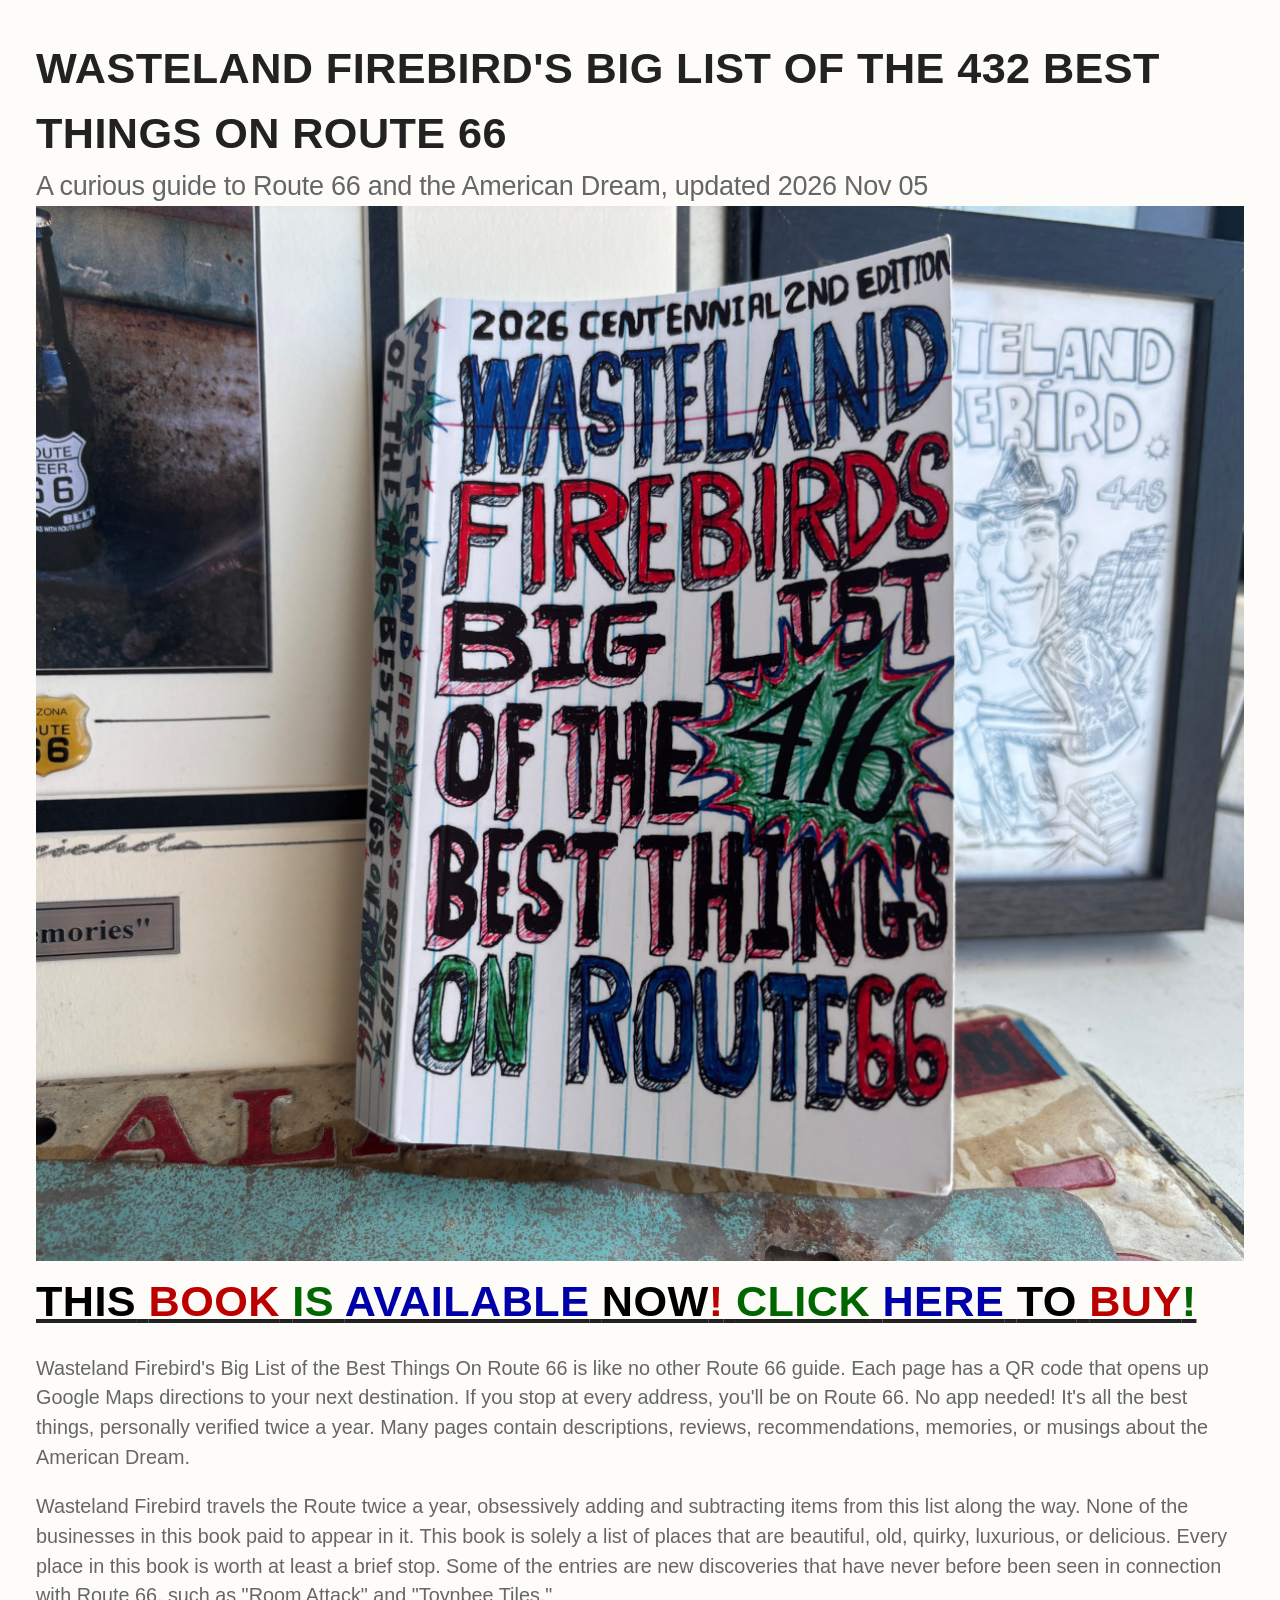
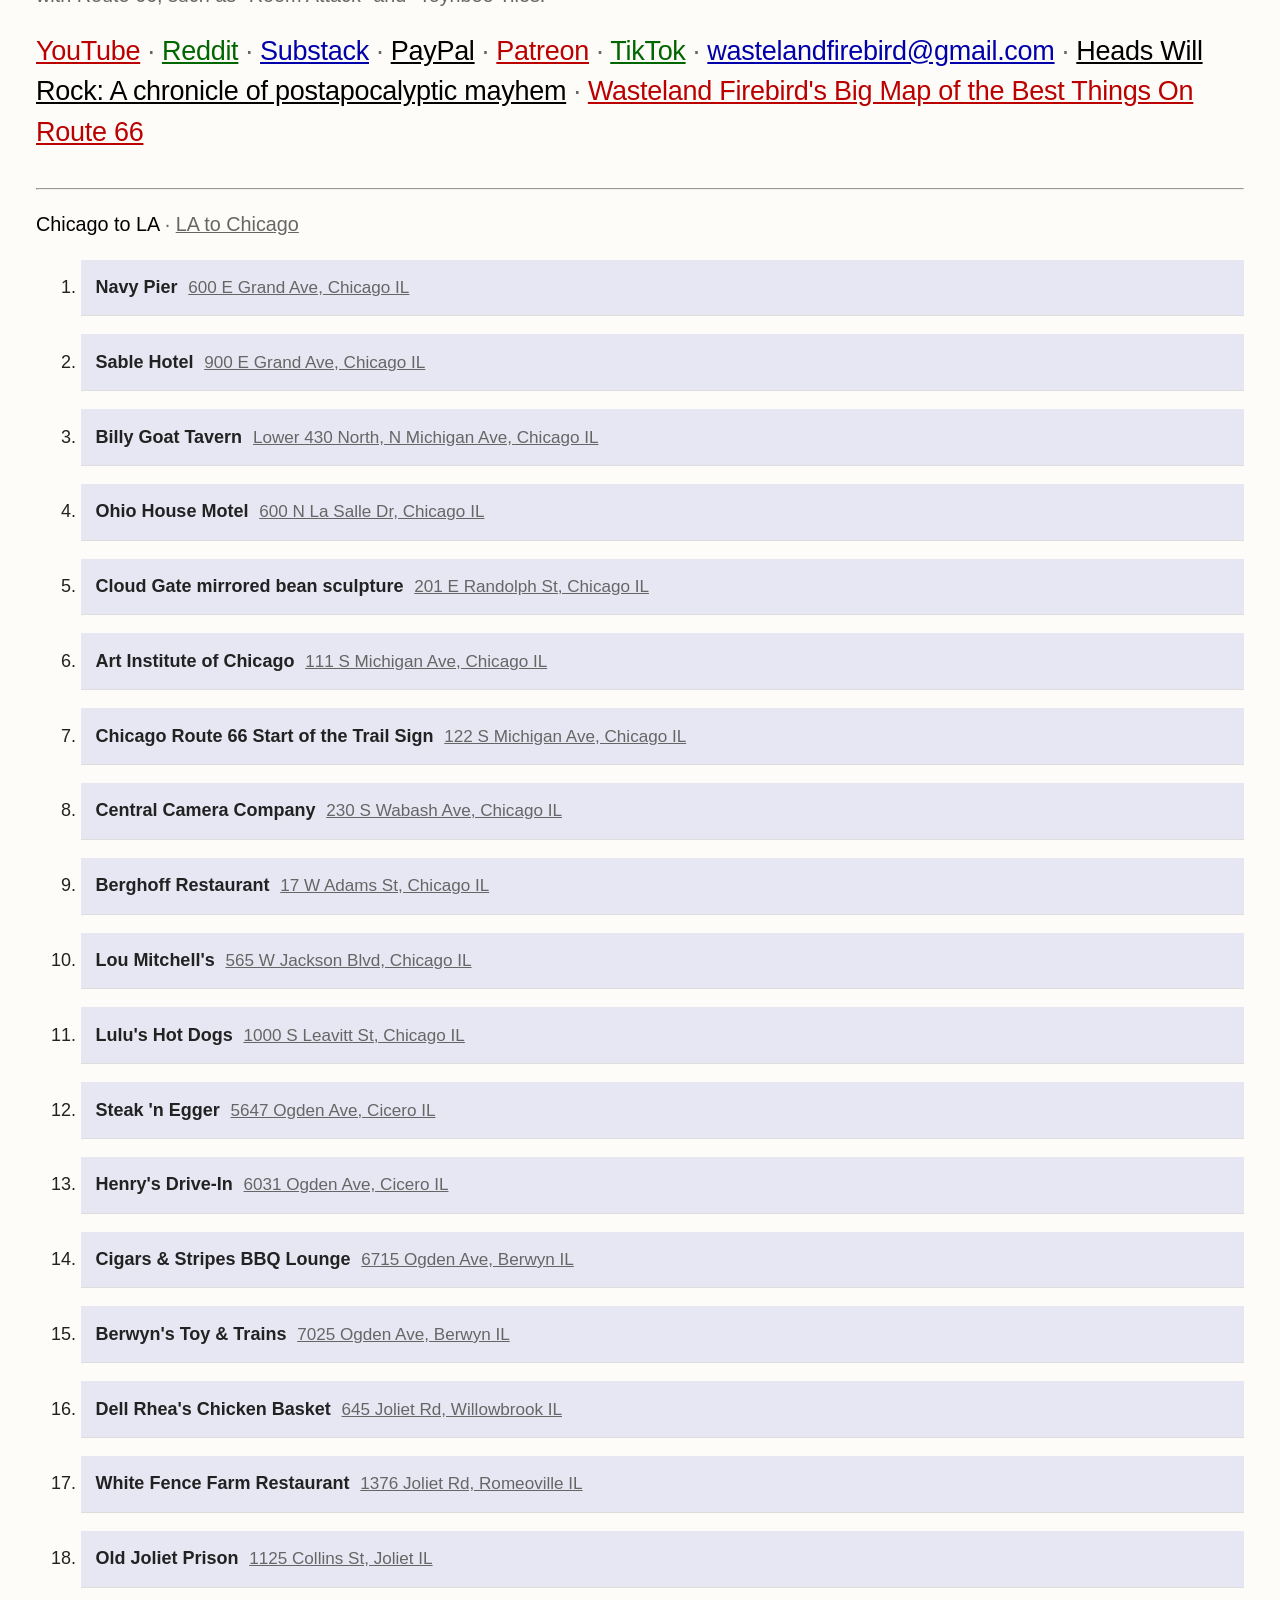
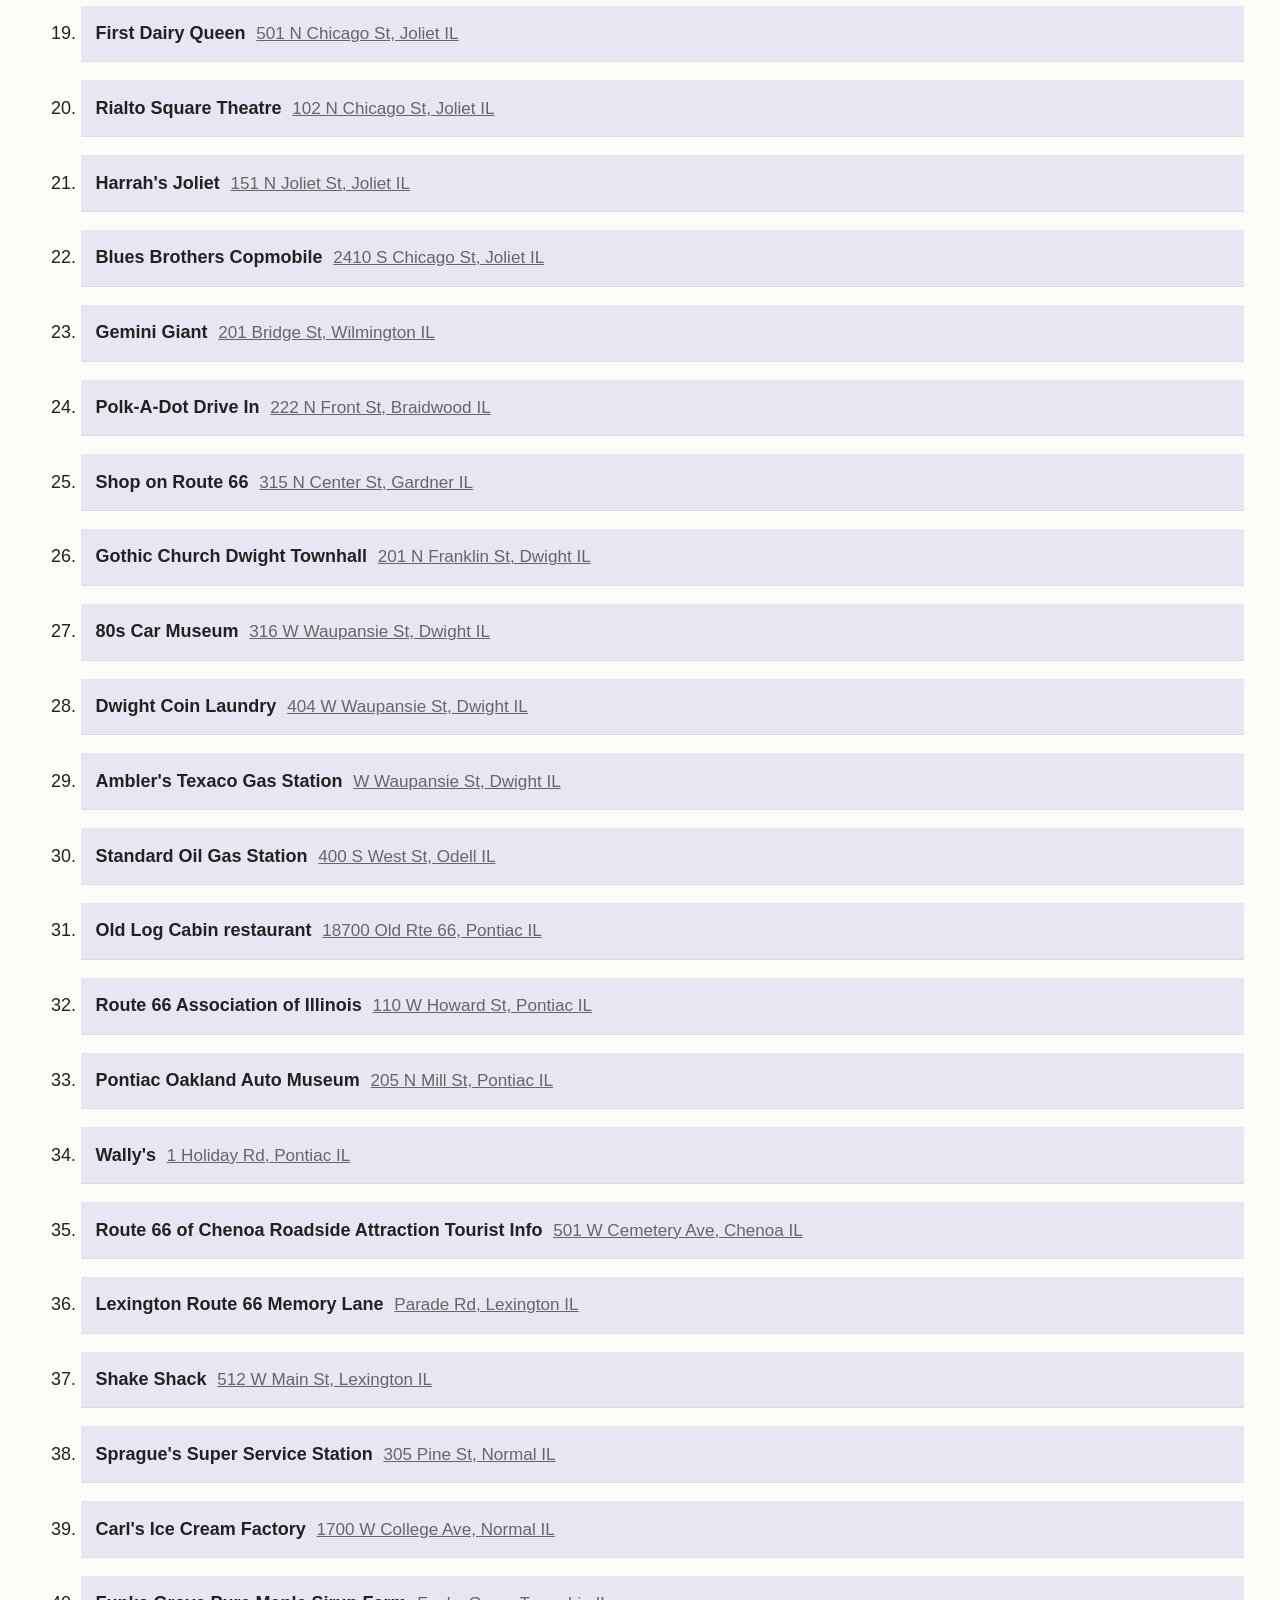
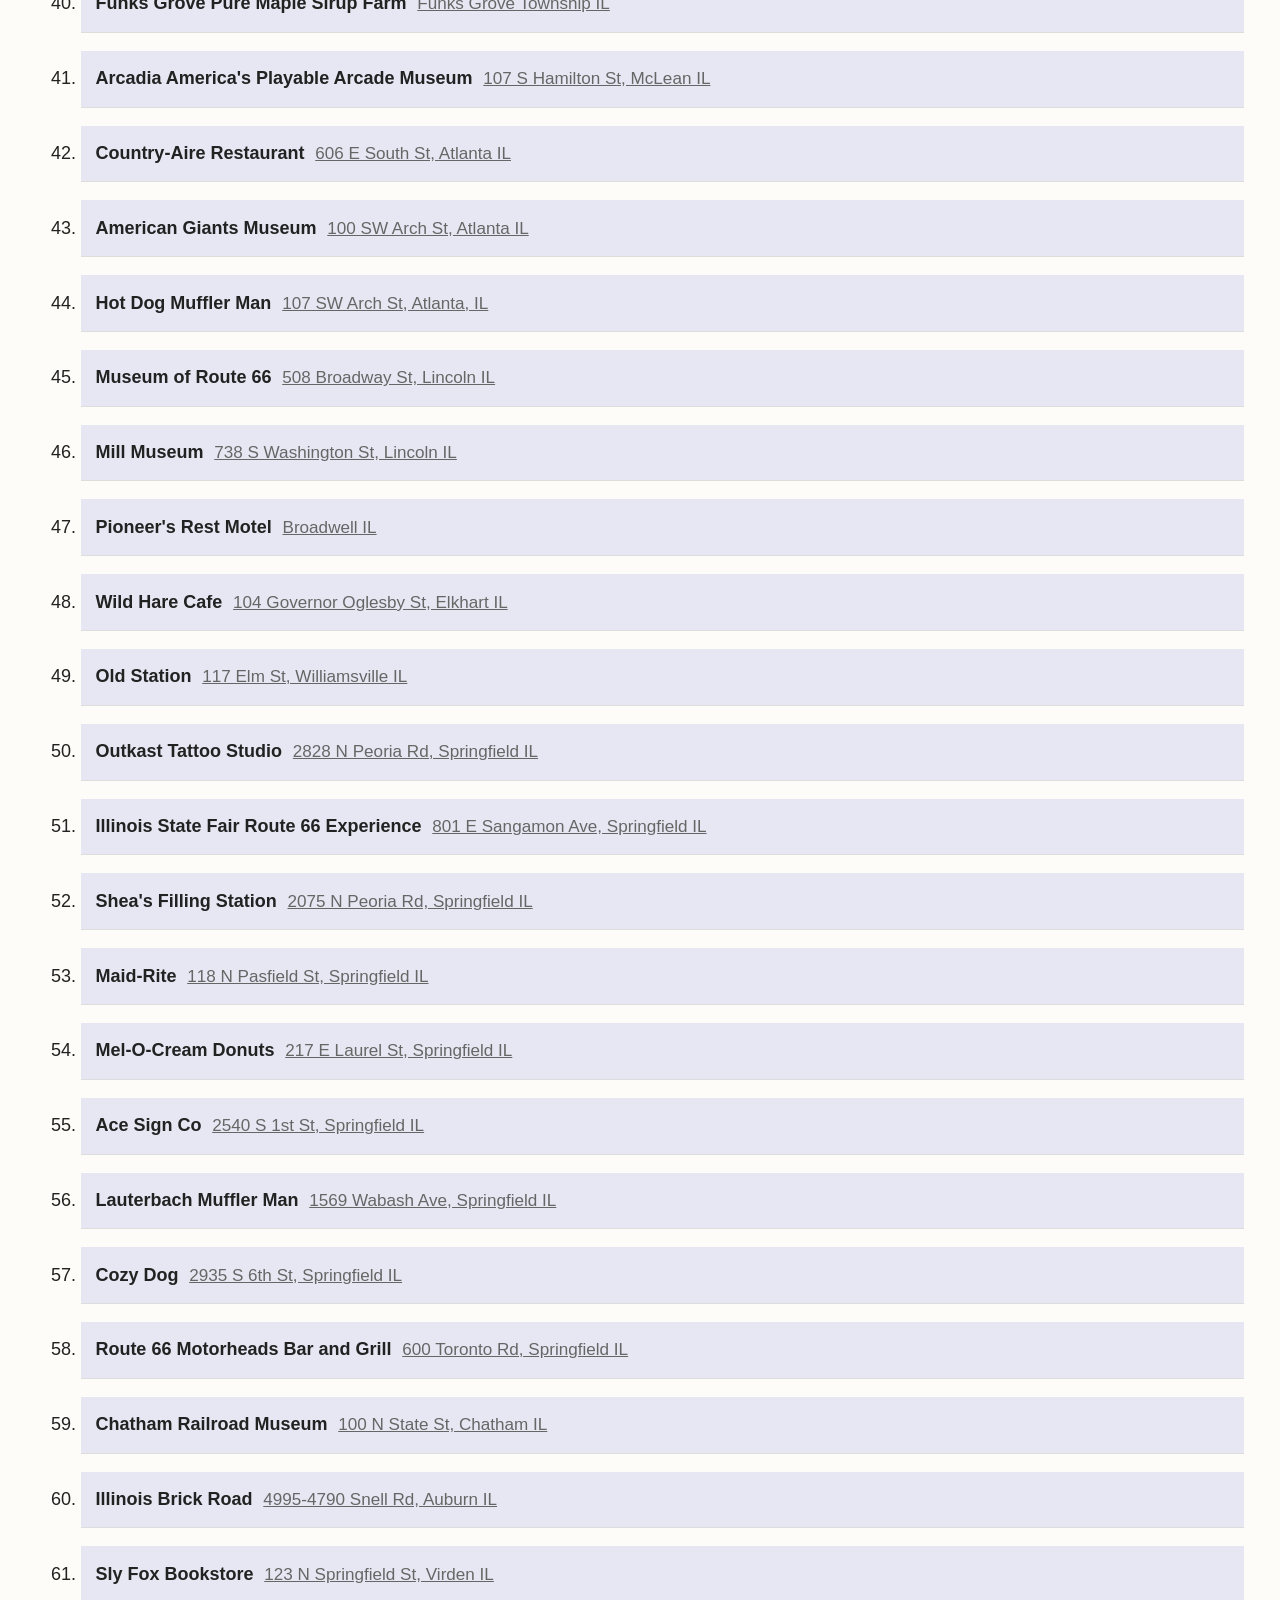
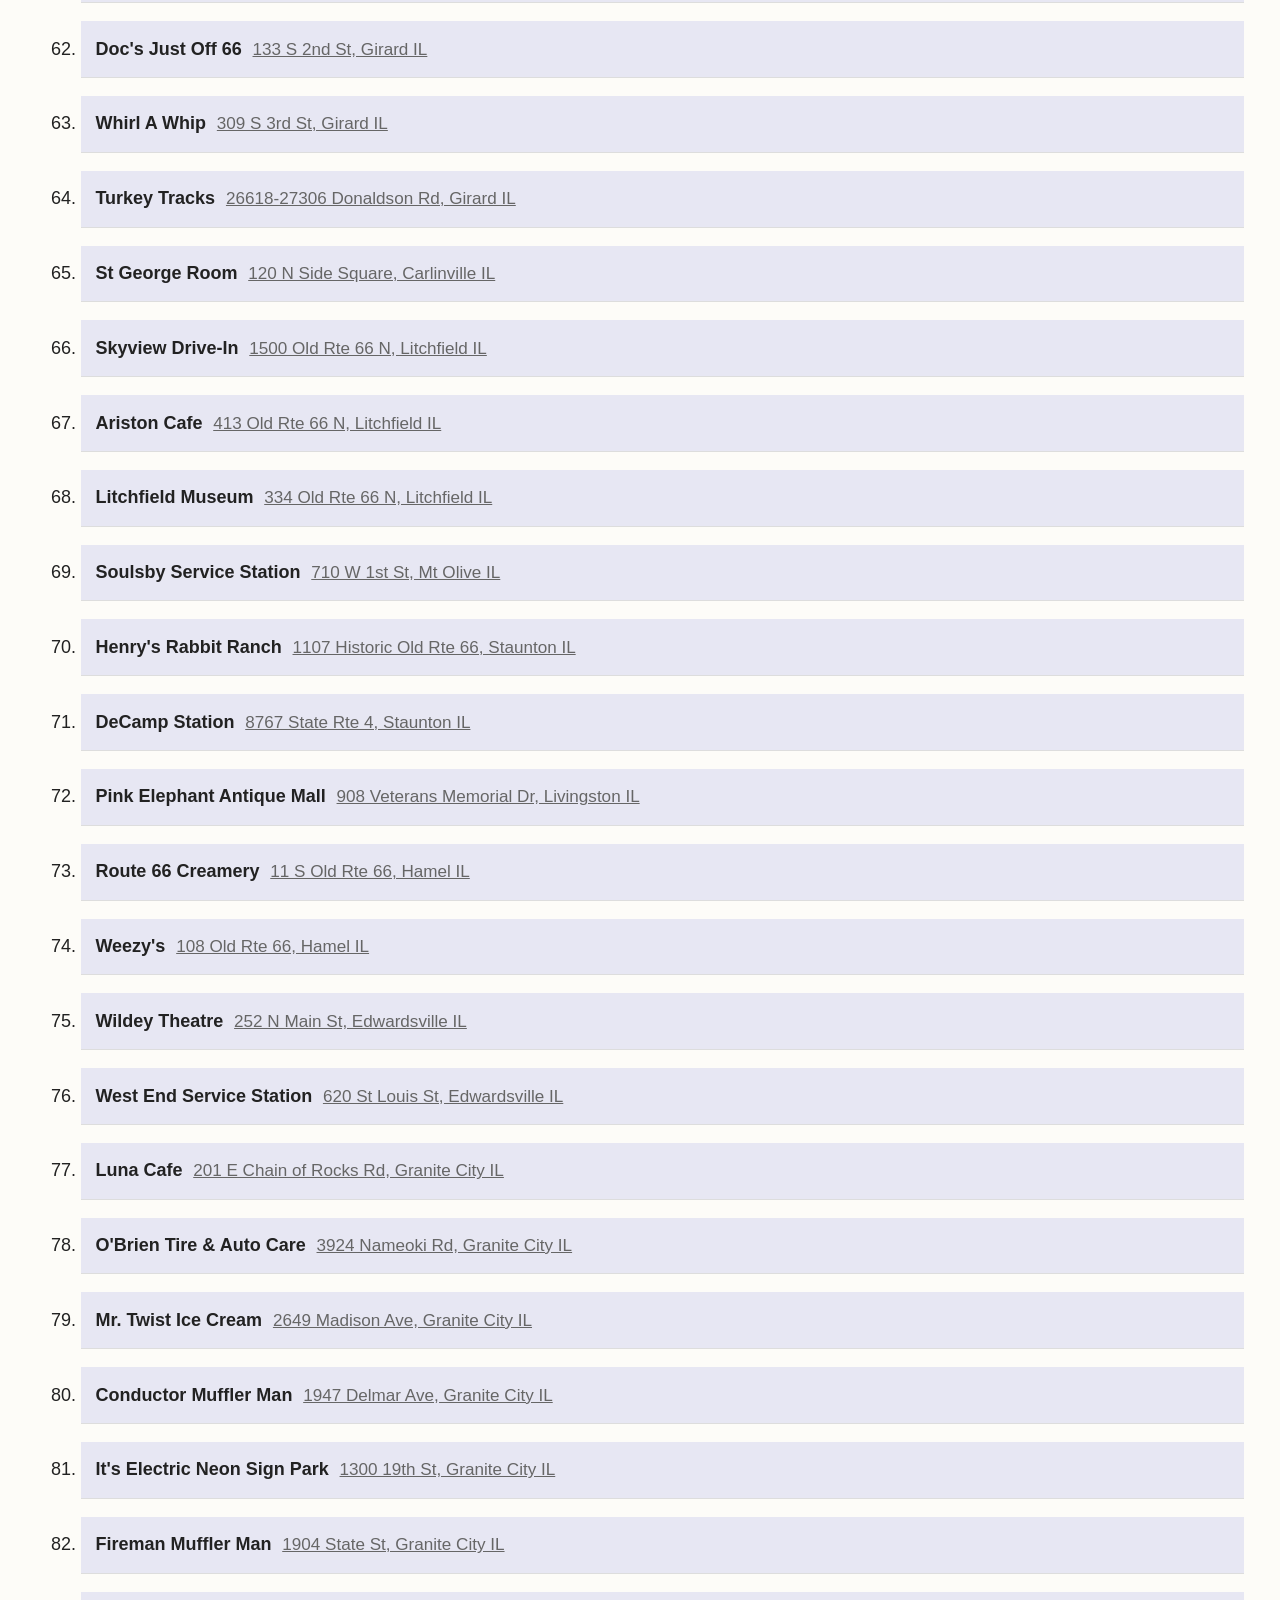
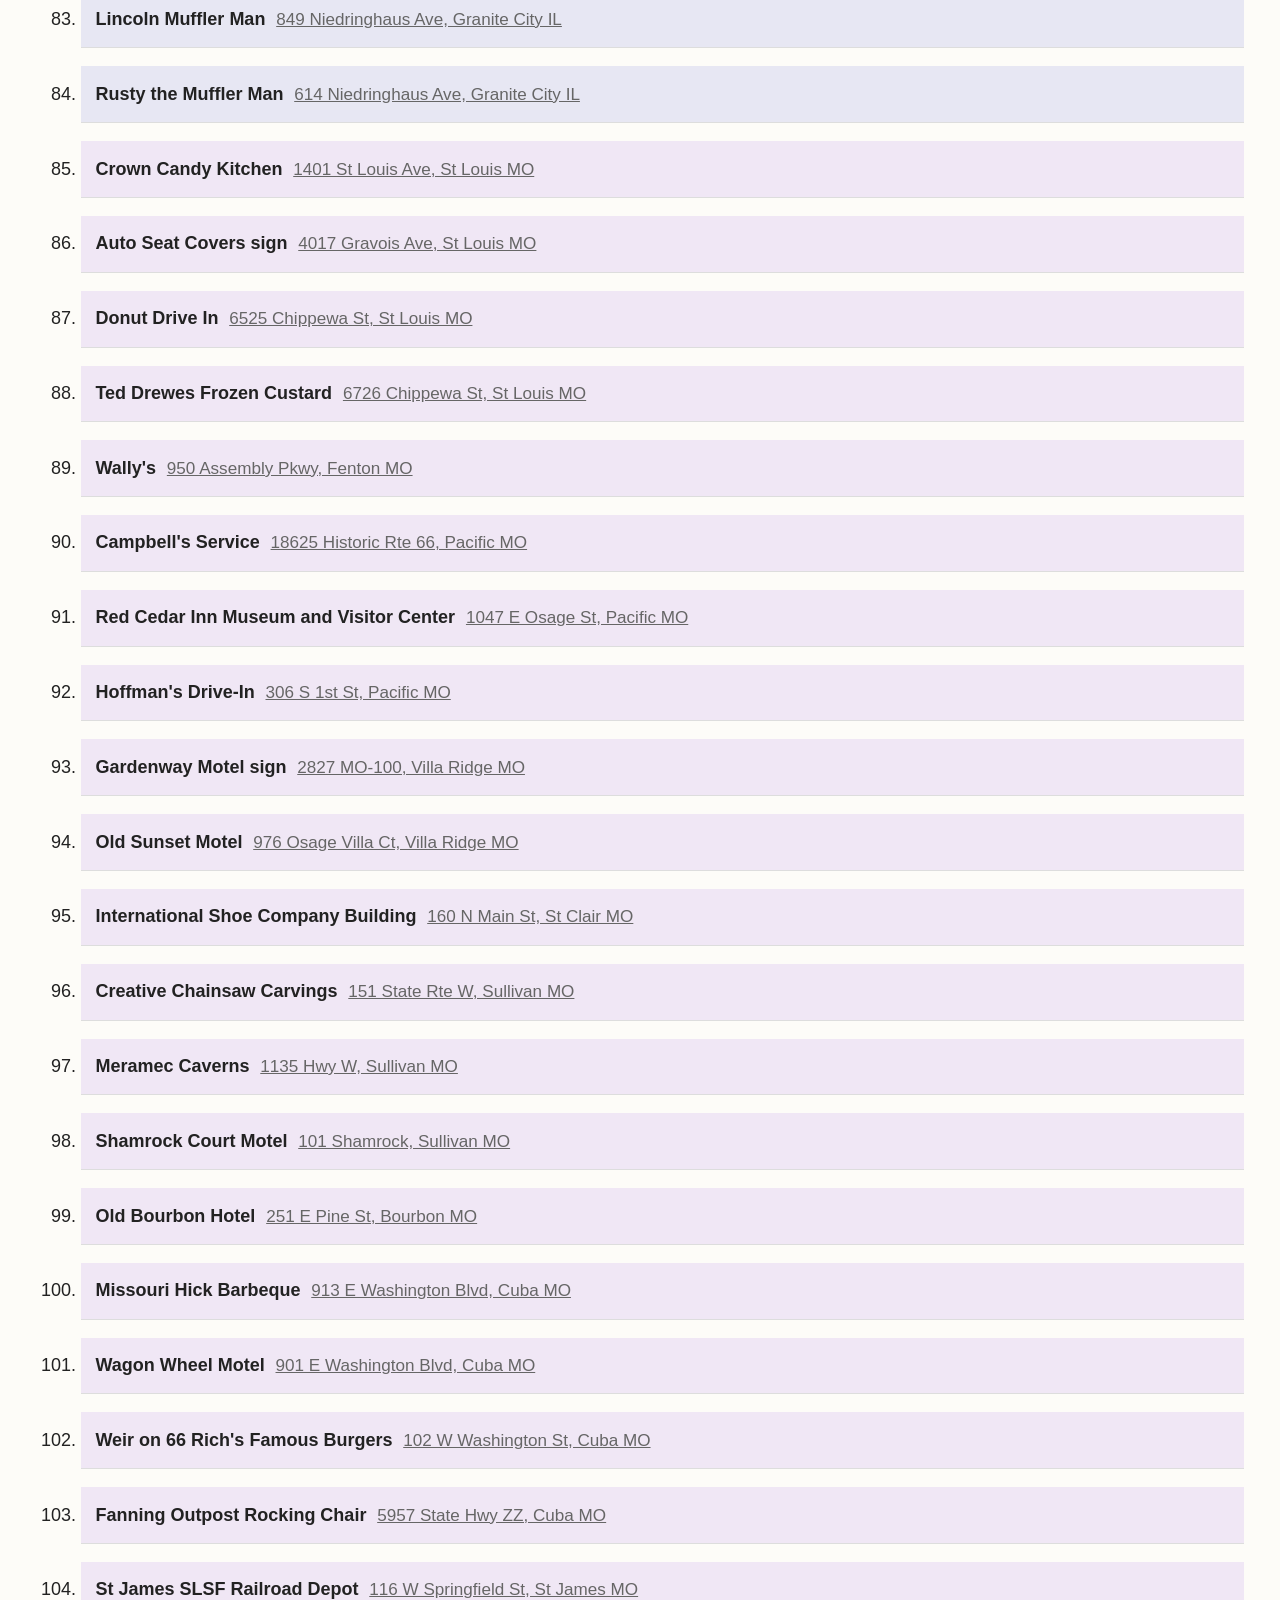
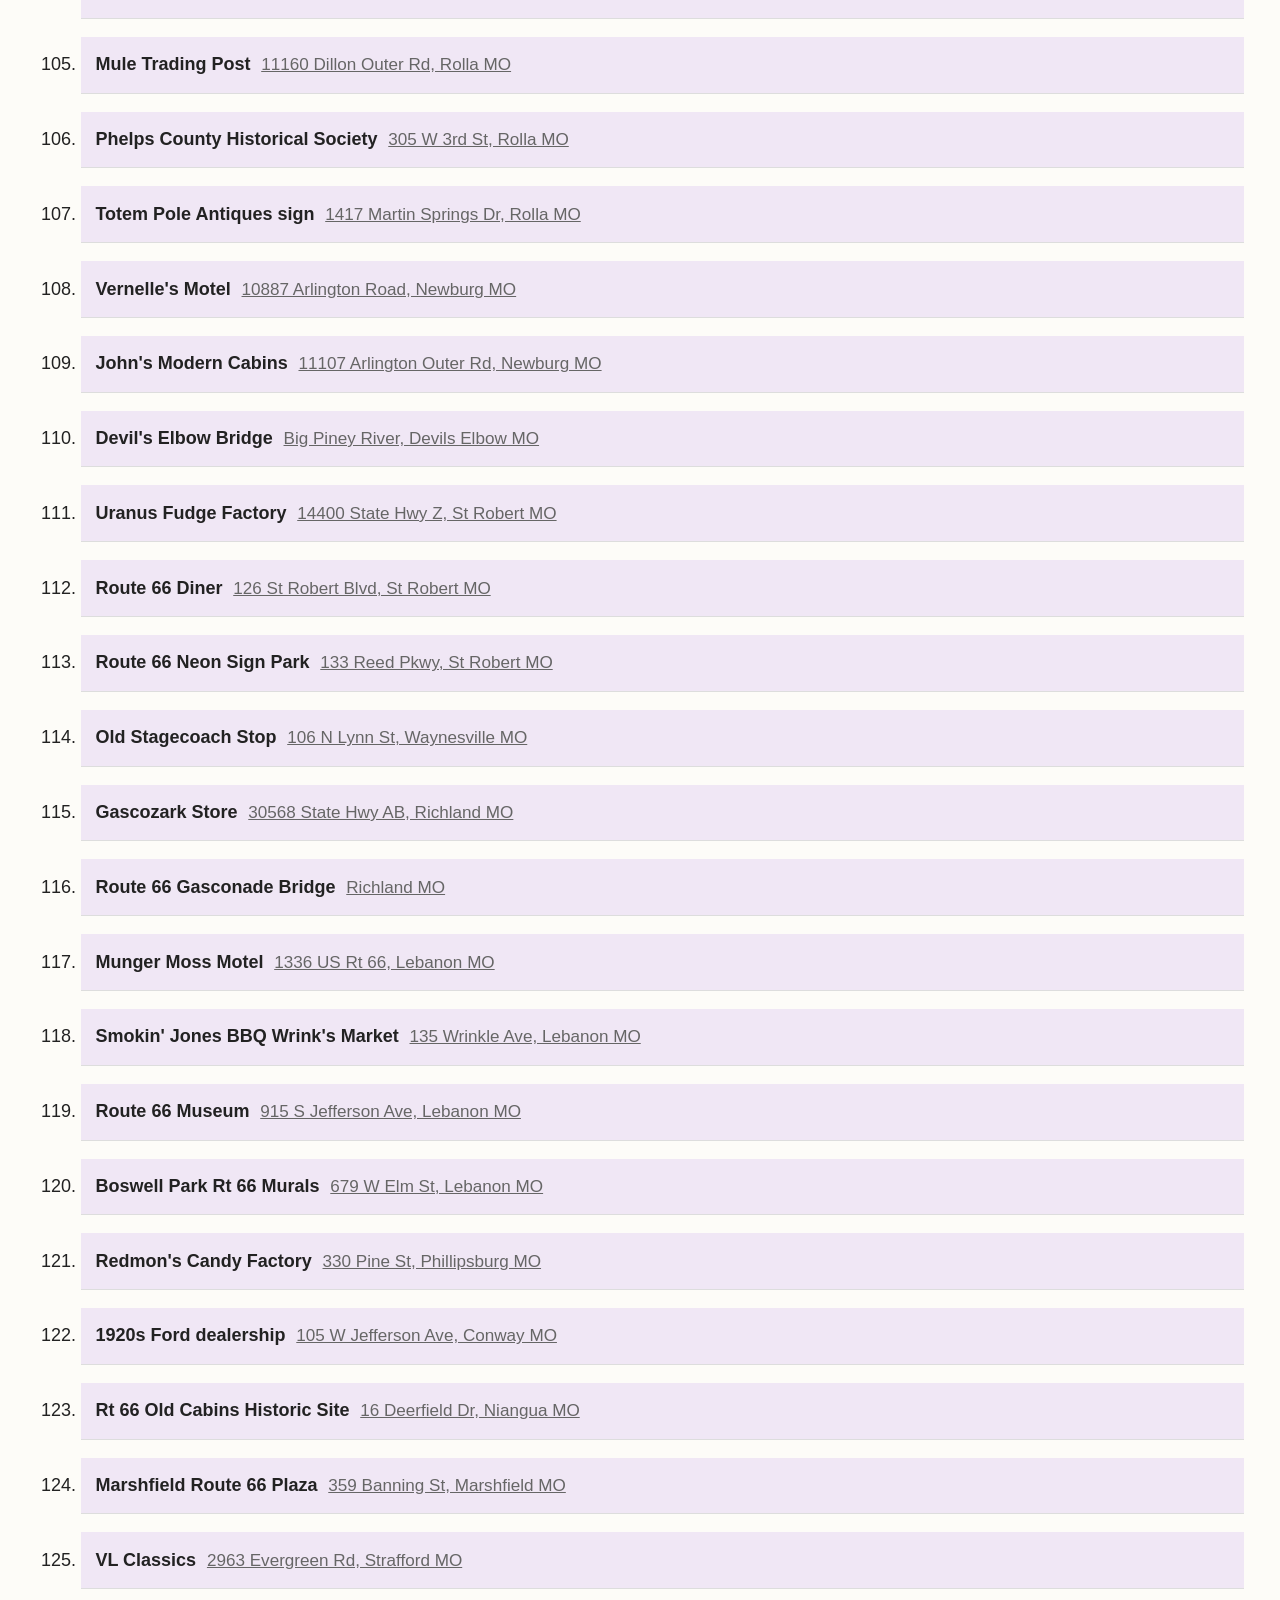
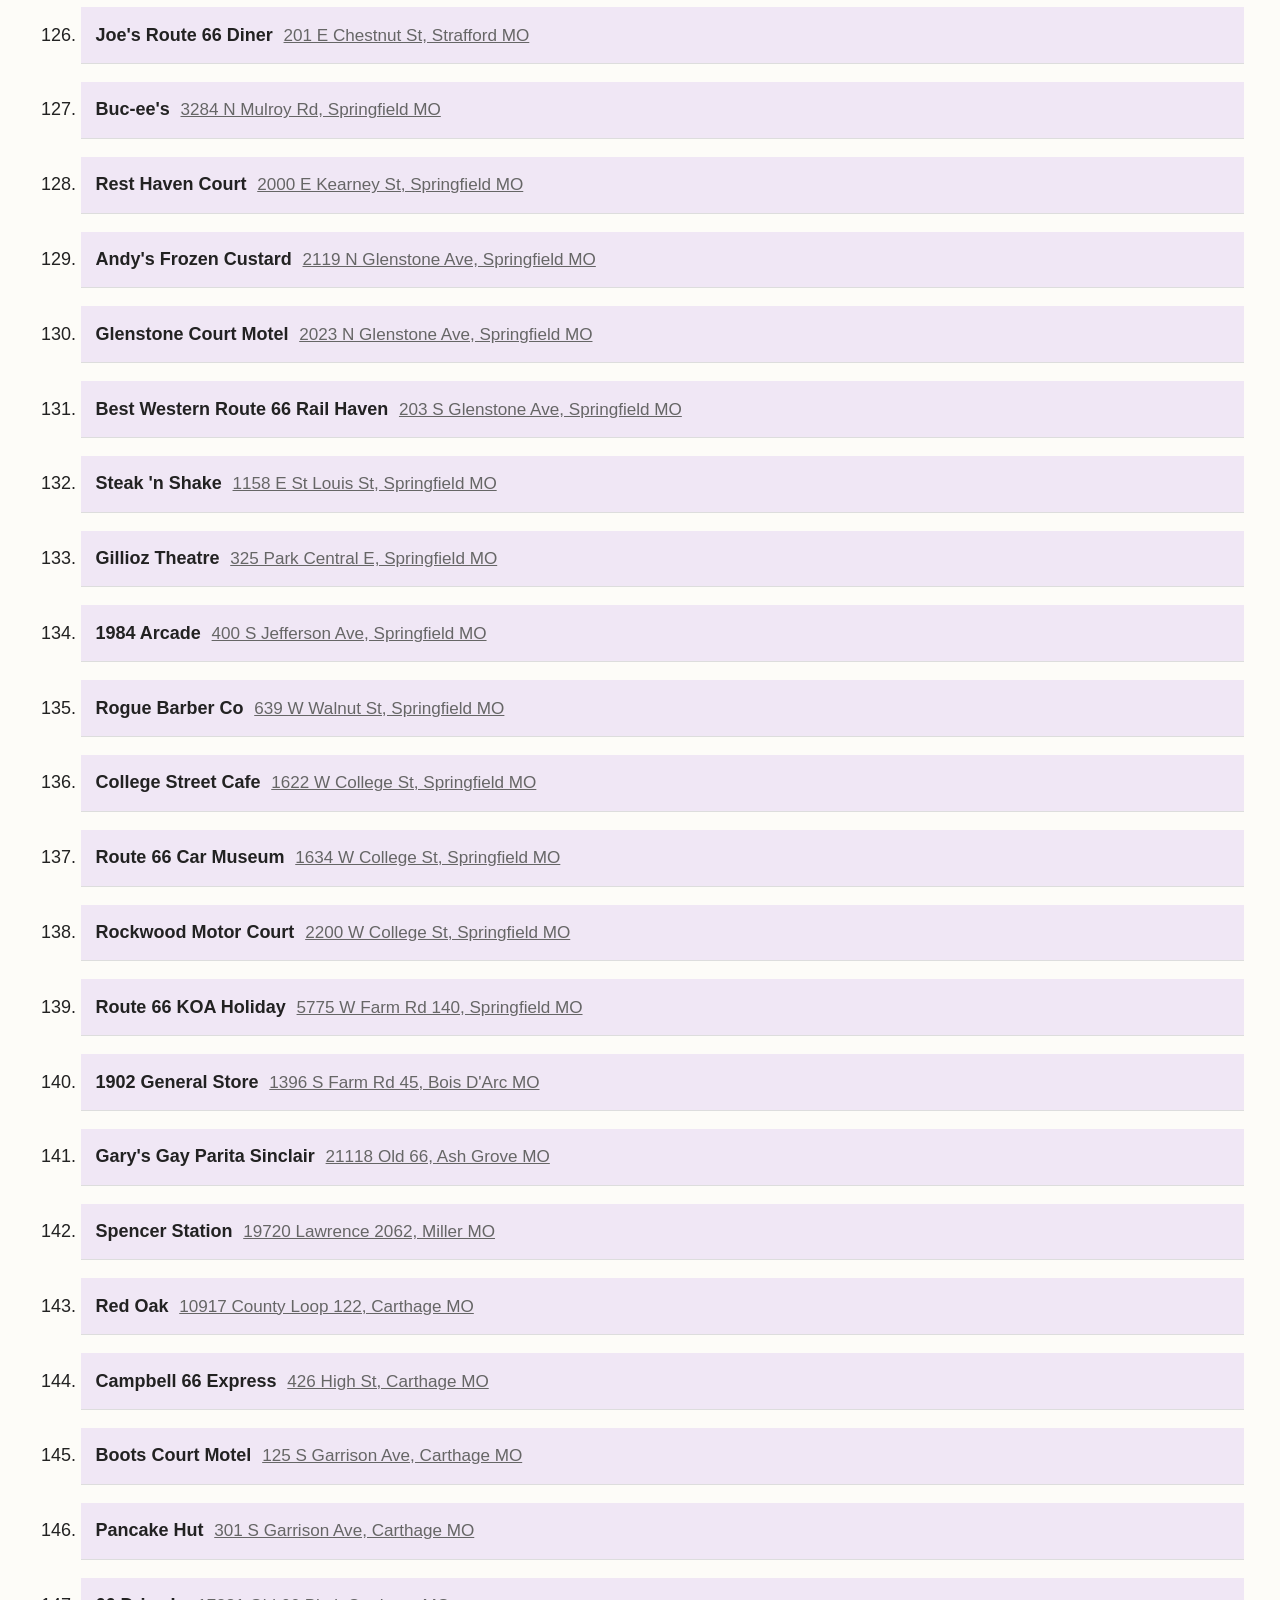
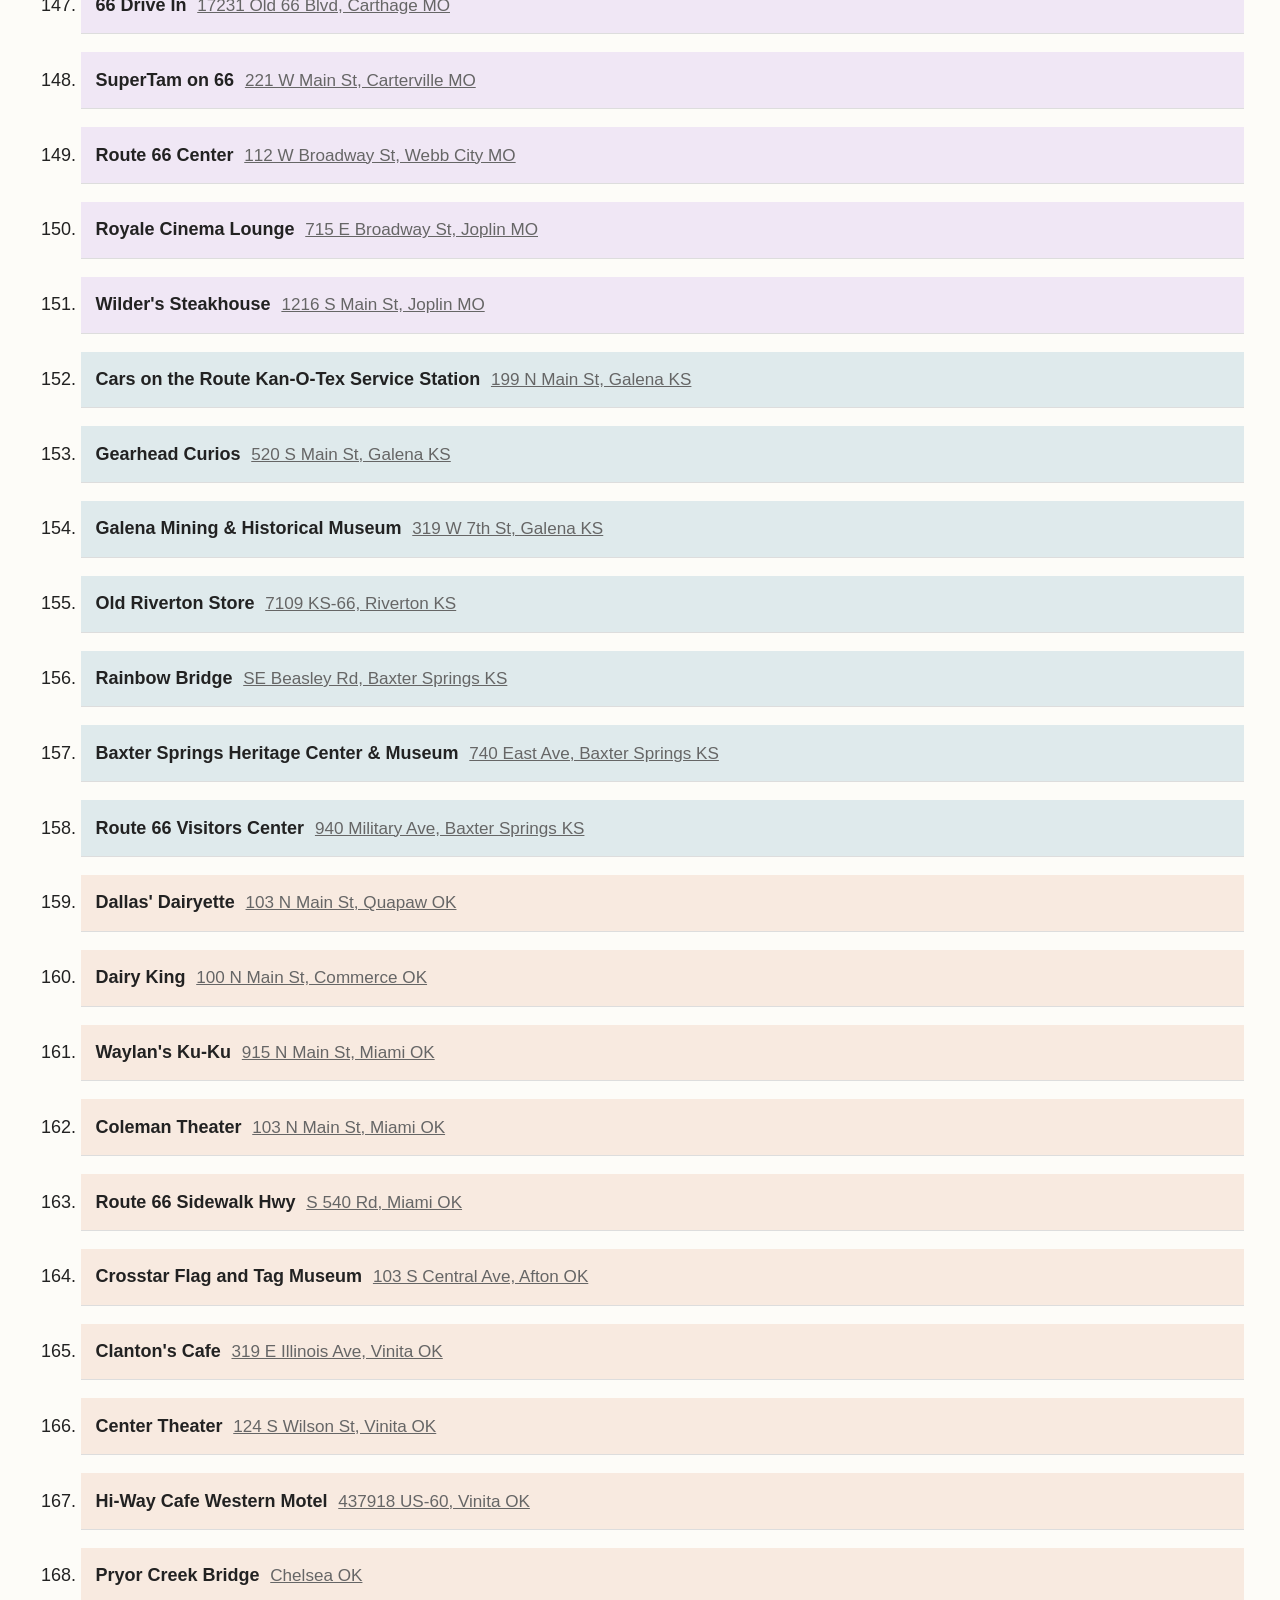
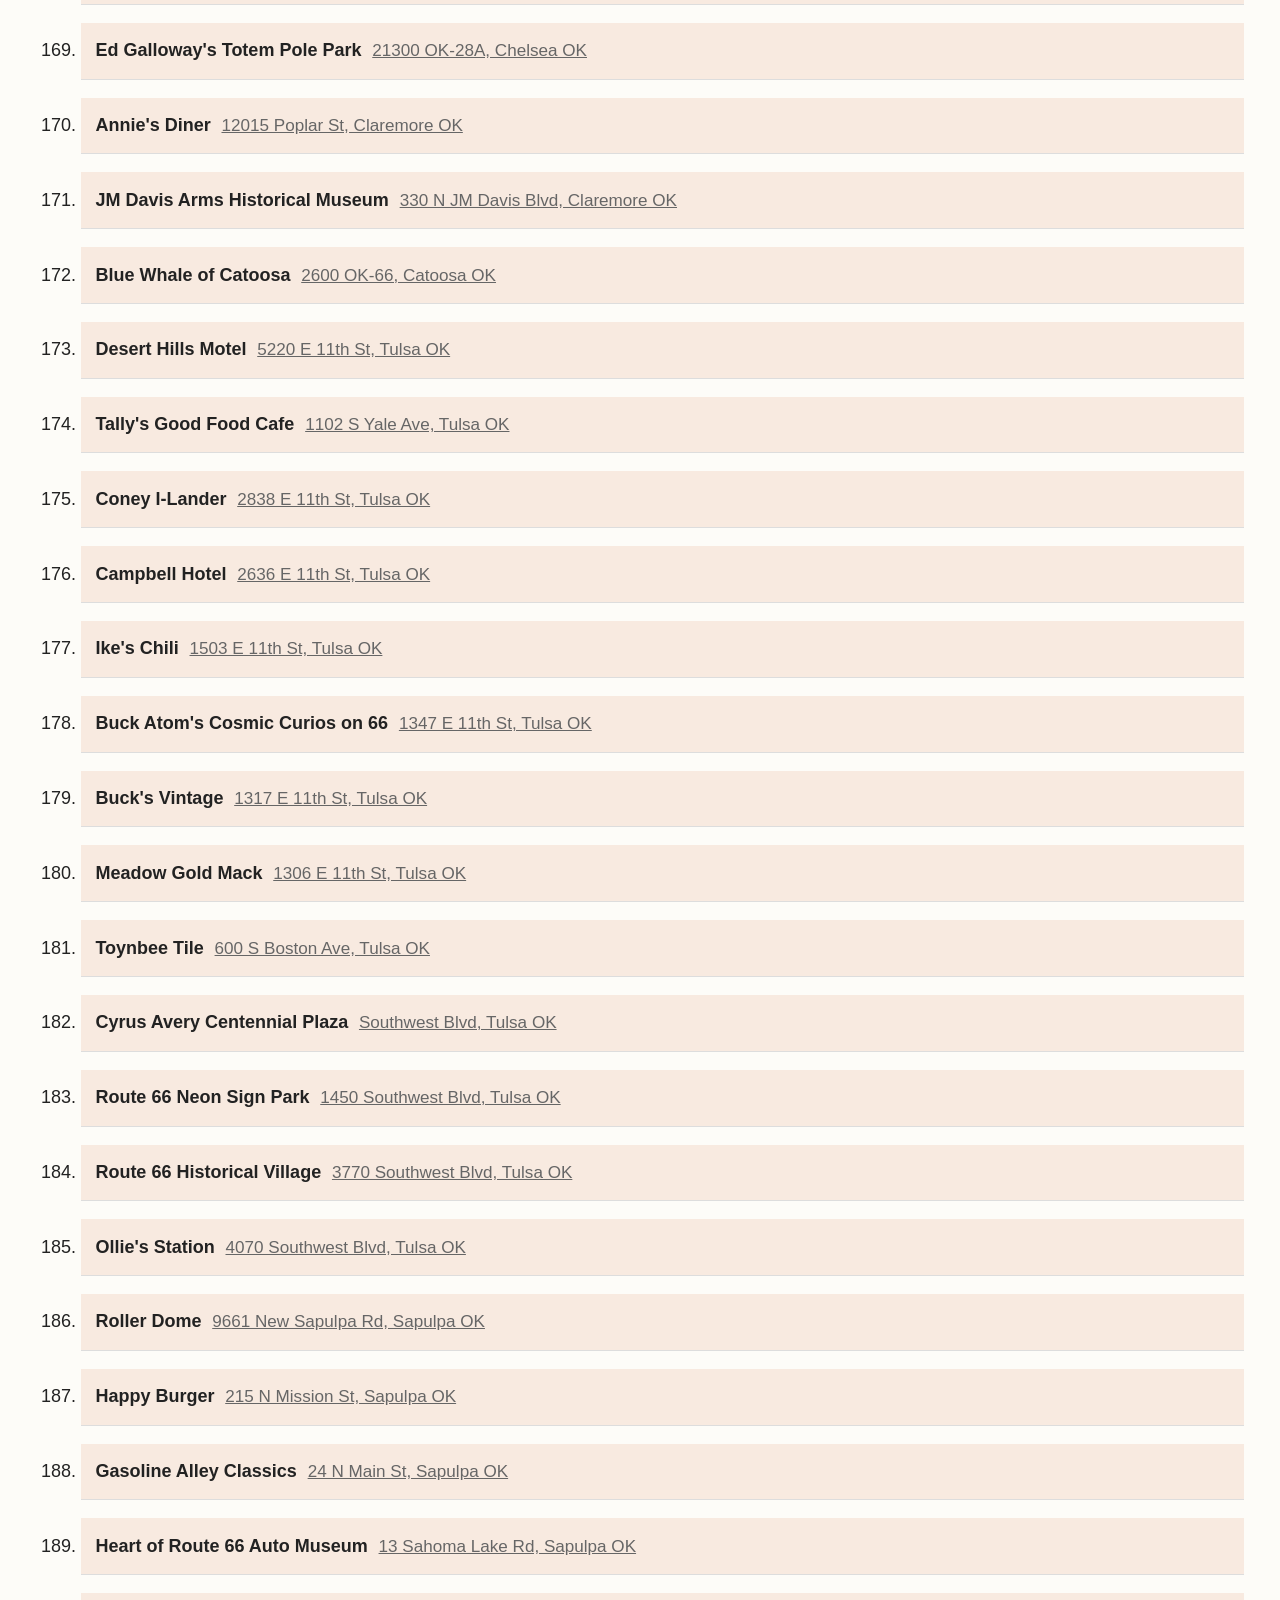
==== commit d6c33568: "rm del taco because the route gets messy here" ====
--- a/website/index.html
+++ b/website/index.html
@@ -81,7 +81,7 @@
 	</style>
 </head>
 <body>
-<h1>WASTELAND FIREBIRD'S BIG LIST OF THE 433 BEST THINGS ON ROUTE 66</h1>
+<h1>WASTELAND FIREBIRD'S BIG LIST OF THE 432 BEST THINGS ON ROUTE 66</h1>
 <h2>A curious guide to Route 66 and the American Dream, updated 2026 Nov 05</h2>
 <a href="https://www.lulu.com/shop/john-binns/wasteland-firebirds-big-list-of-the-416-best-things-on-route-66/paperback/product-zmep9ym.html?page=1&pageSize=4"><img src="pictures/cover.jpg"></a>
 <h1><a href="https://www.lulu.com/shop/john-binns/wasteland-firebirds-big-list-of-the-416-best-things-on-route-66/paperback/product-zmep9ym.html?page=1&pageSize=4"><span class="c4">This</span> <span class="c1">Book</span> <span class="c2">is</span> <span class="c3">available</span> <span class="c4">now</span><span class="c1">!</span> <span class="c2">Click</span> <span class="c3">here</span> <span class="c4">to</span> <span class="c1">buy</span><span class="c2">!</span></a></h1>
@@ -2472,12 +2472,6 @@
 </div></div></li>
 
 <li class="CA"><div class="place"><div class="place-name">
-Original Del Taco Location
-</div><div class="place-address">
-<a href="https://www.google.com/maps/search/?api=1&query=Original%20Del%20Taco%20Location%2C%2038434%20E%20Yermo%20Rd%2C%20Yermo%20CA" target="_blank" rel="noopener noreferrer">38434 E Yermo Rd, Yermo CA</a>
-</div></div></li>
-
-<li class="CA"><div class="place"><div class="place-name">
 Harvey House
 </div><div class="place-address">
 <a href="https://www.google.com/maps/search/?api=1&query=Harvey%20House%2C%20685%20N%201st%20Ave%2C%20Barstow%20CA" target="_blank" rel="noopener noreferrer">685 N 1st Ave, Barstow CA</a>
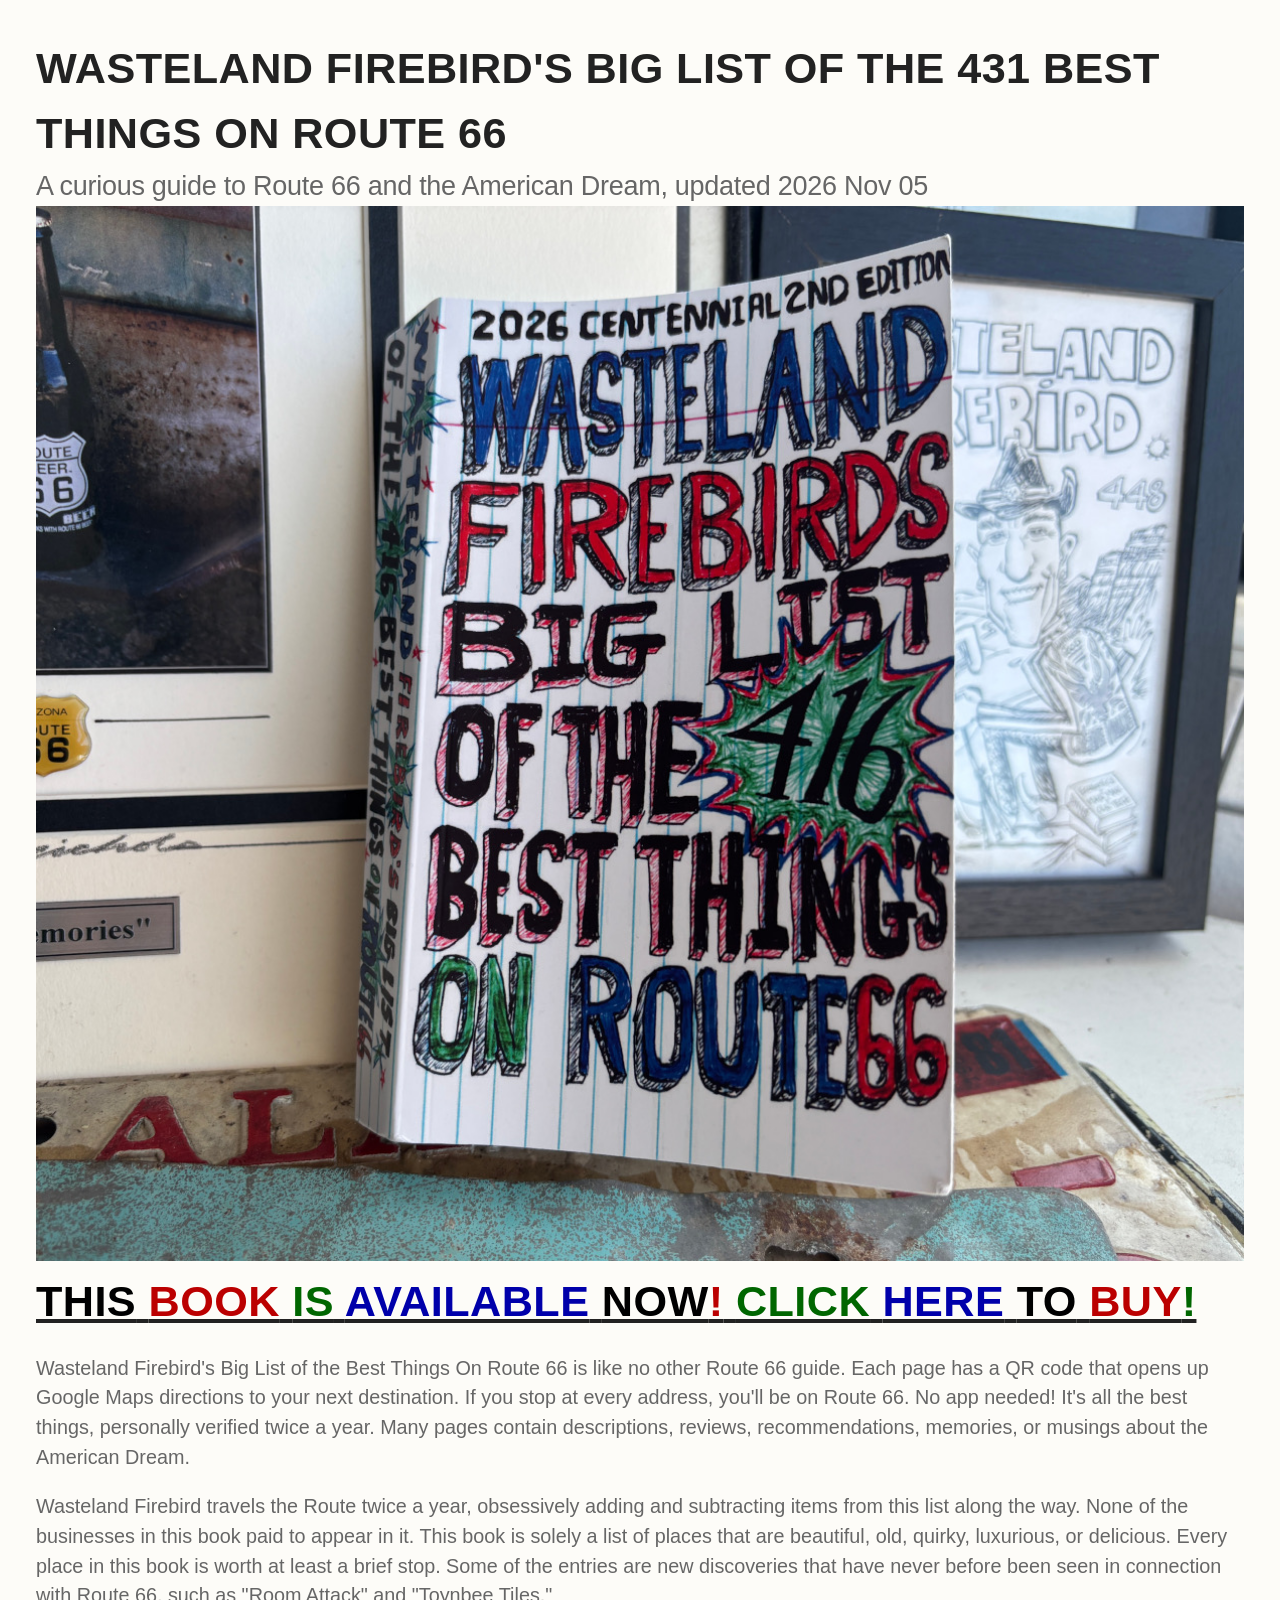
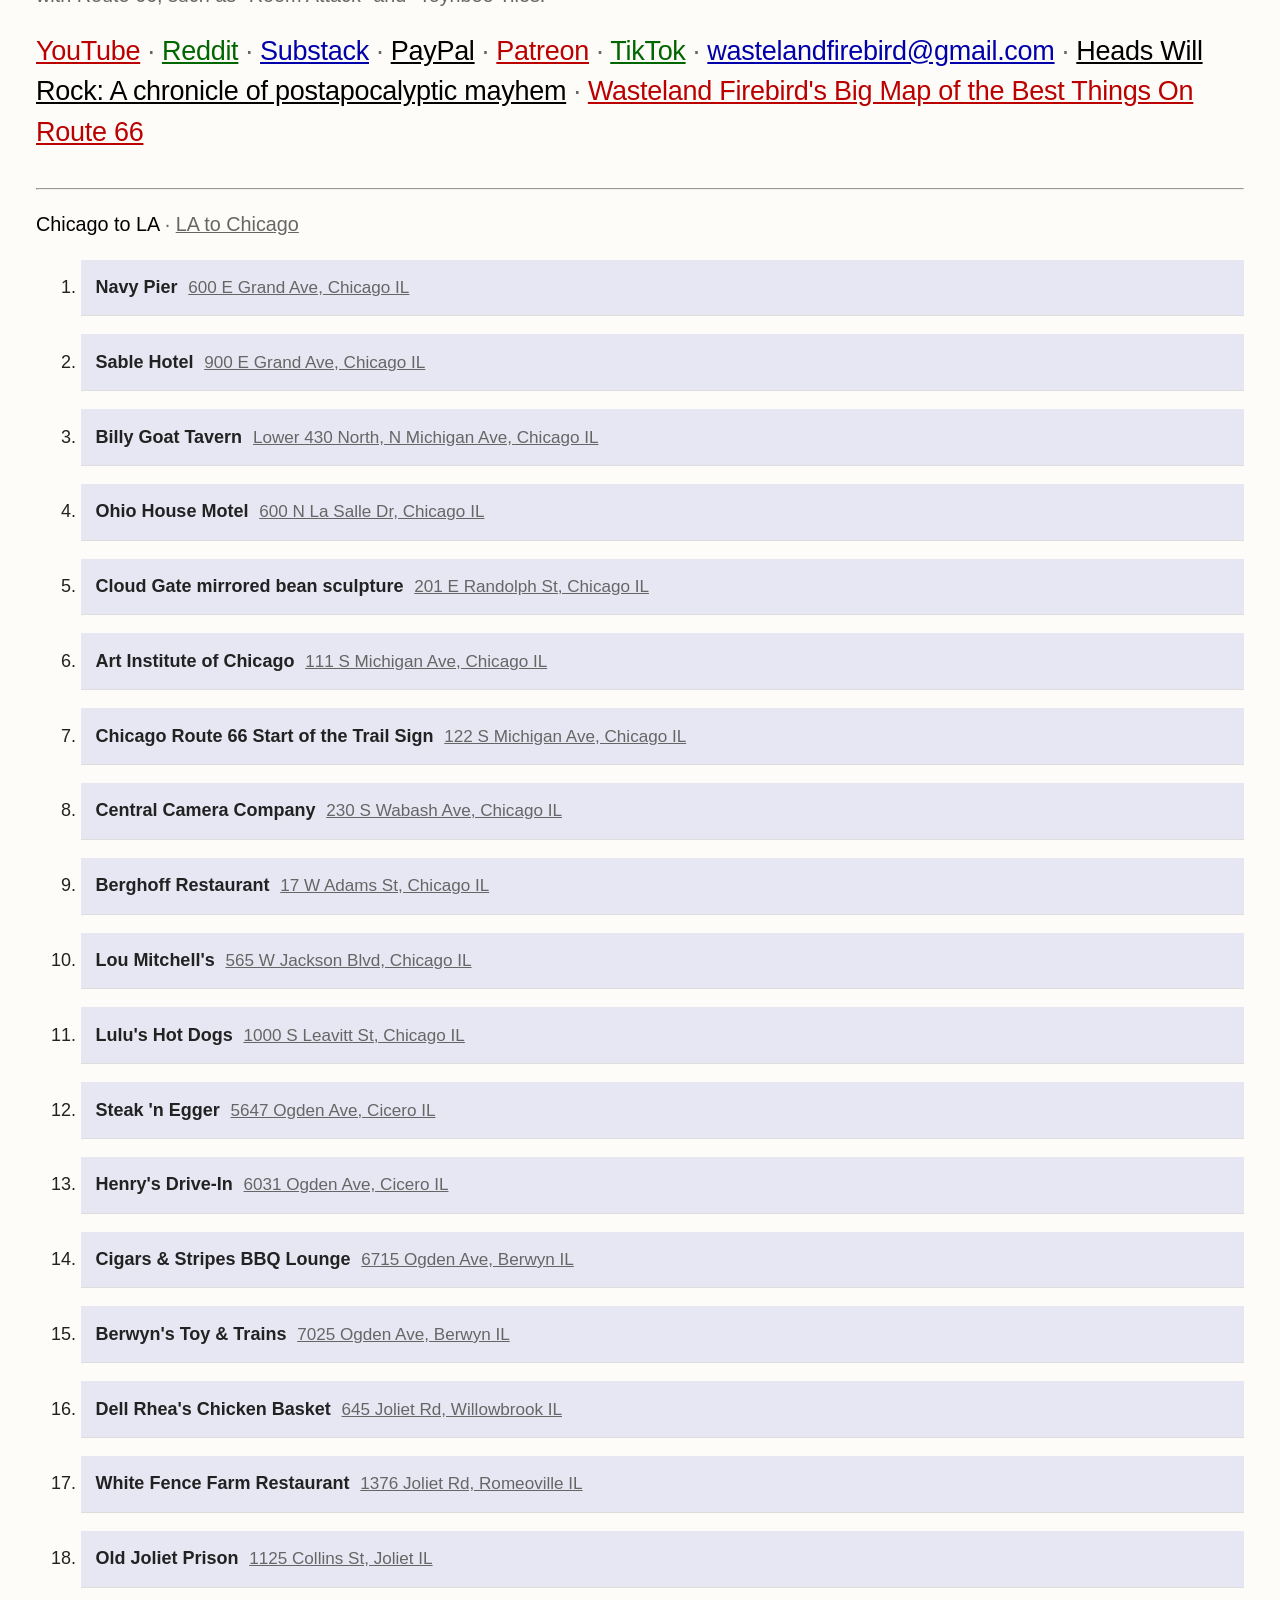
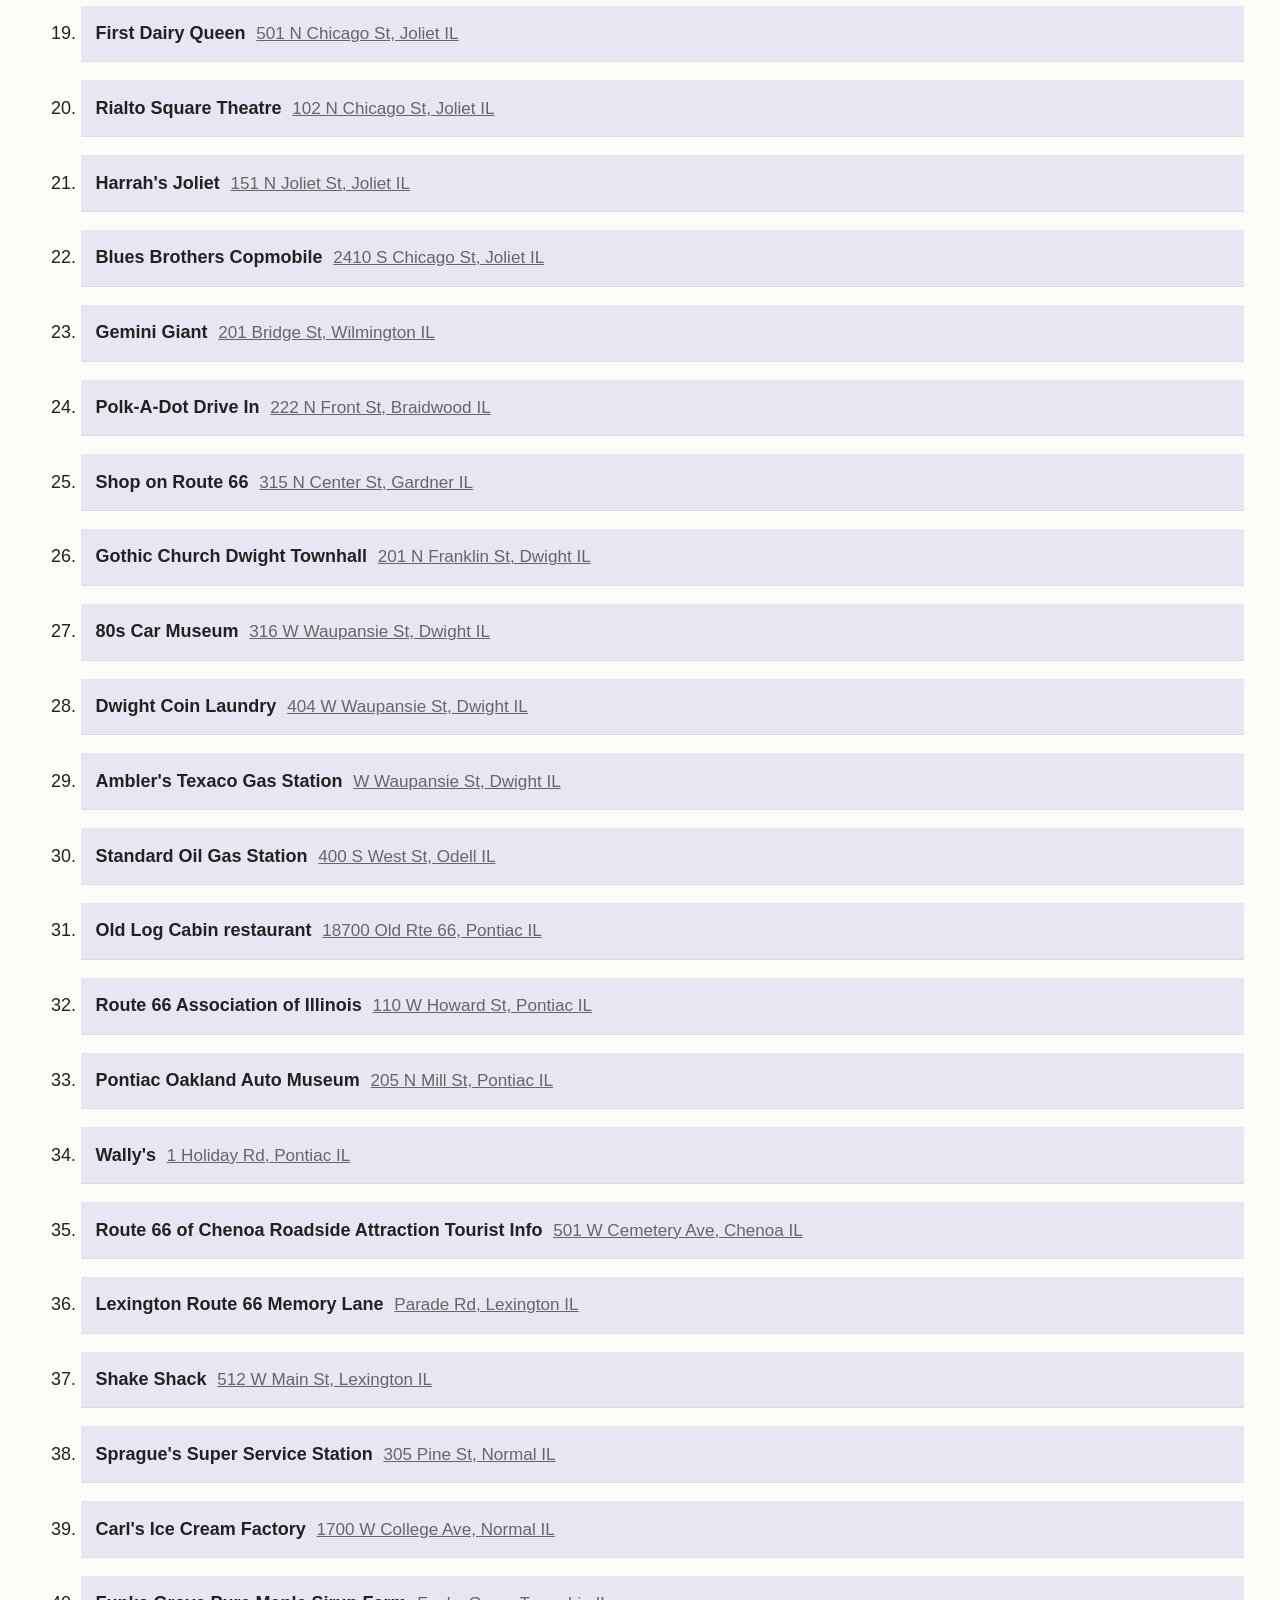
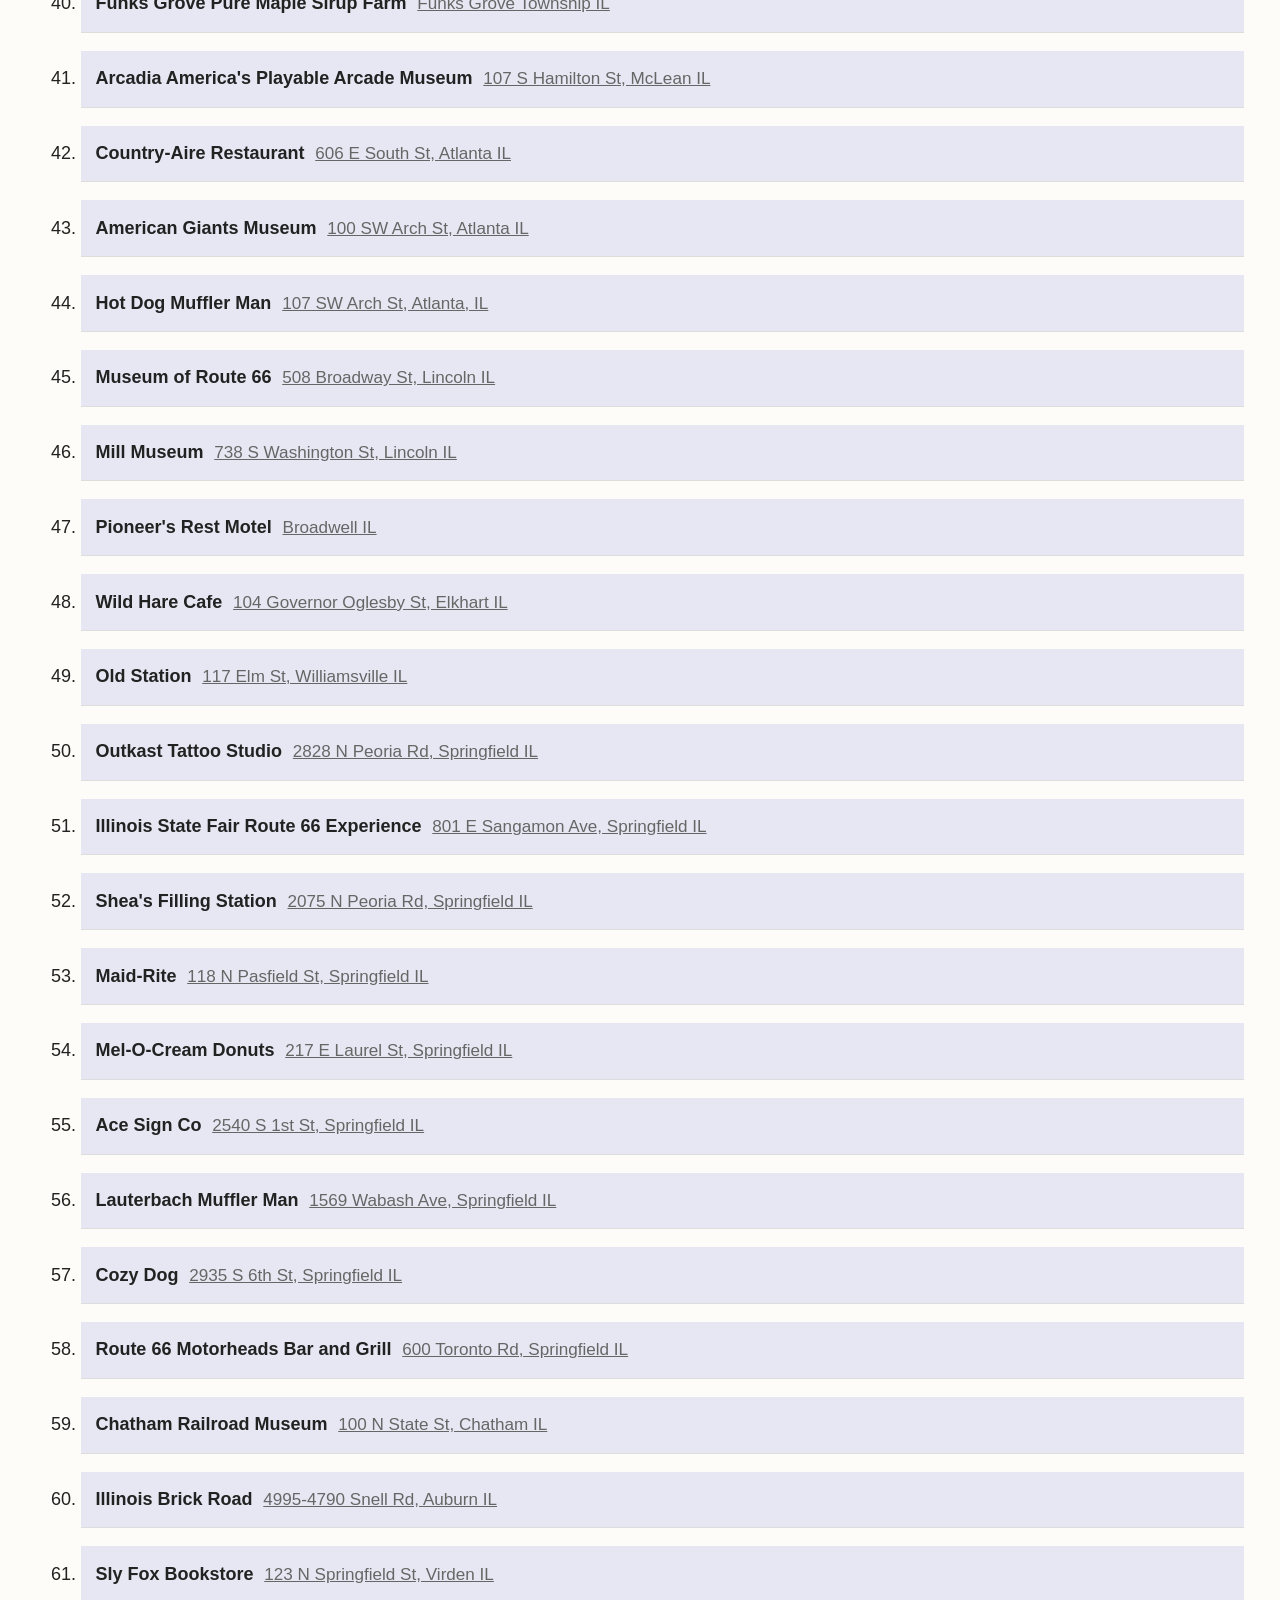
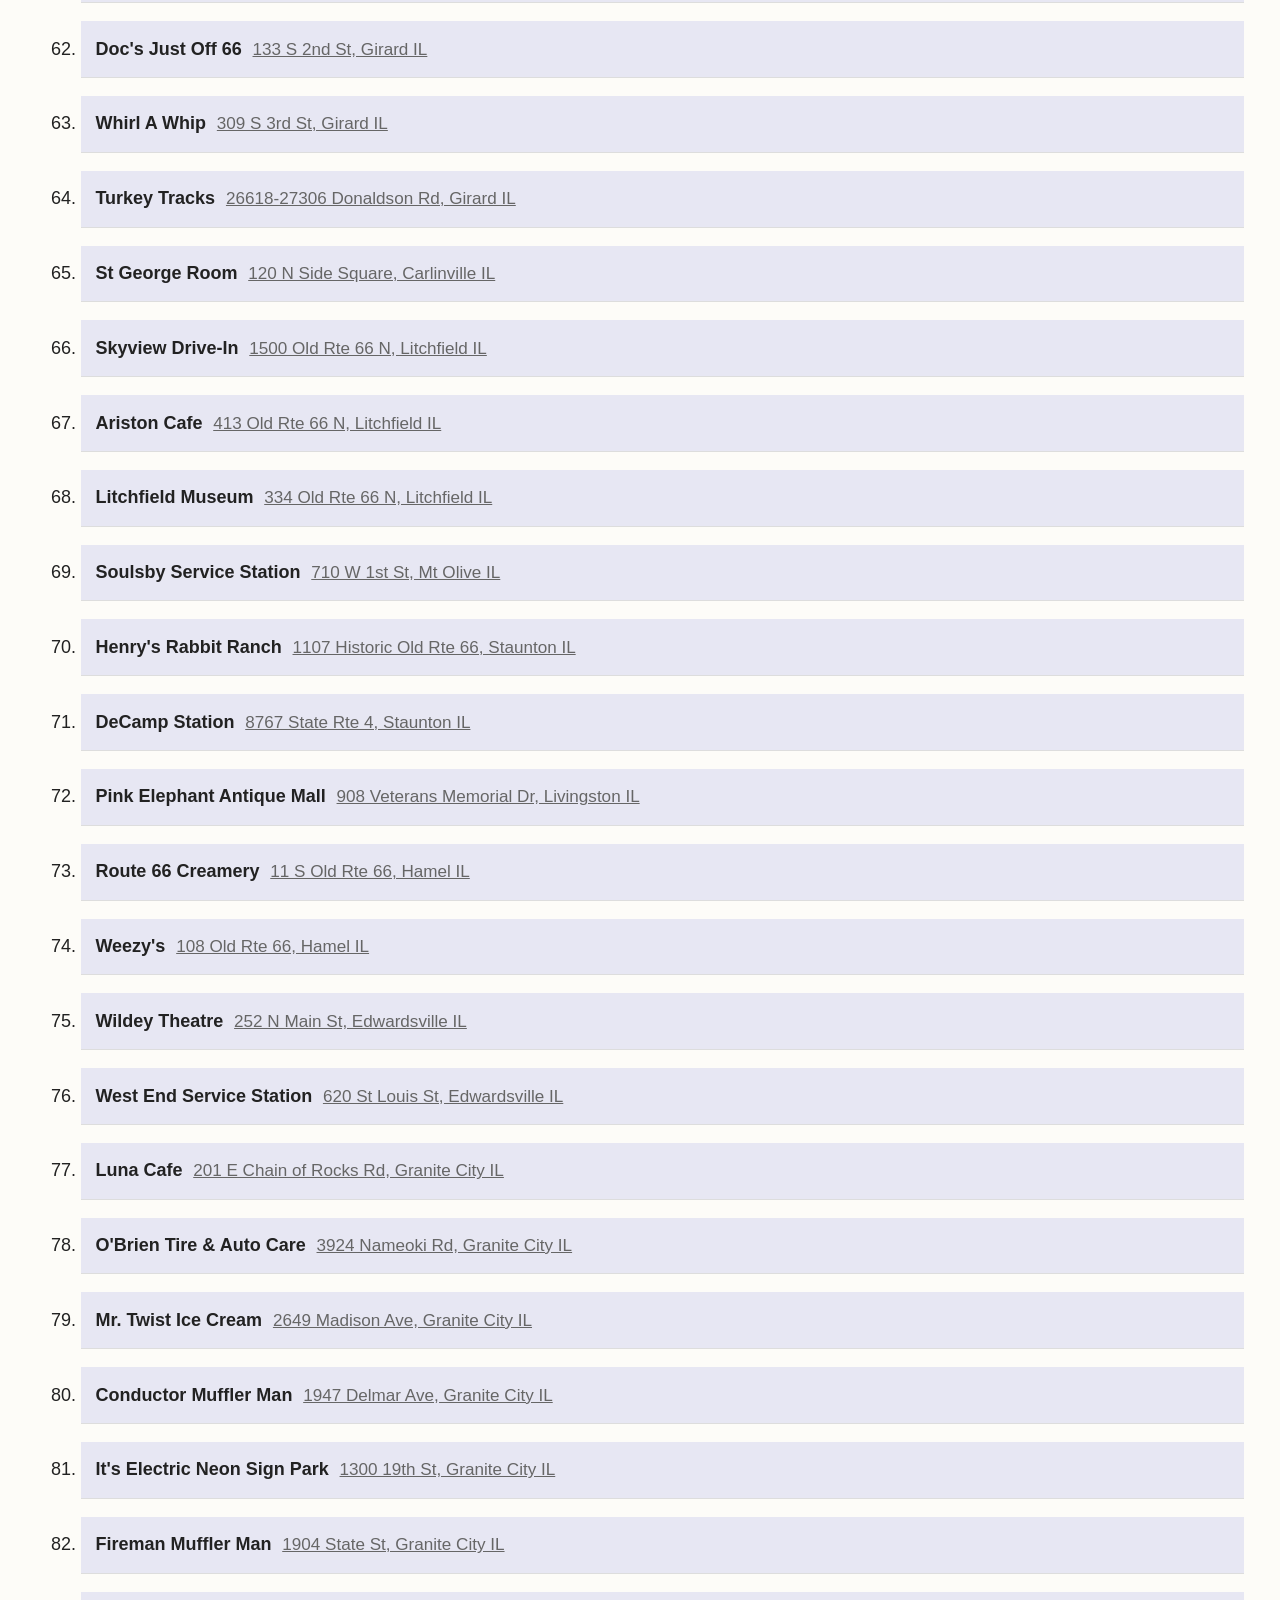
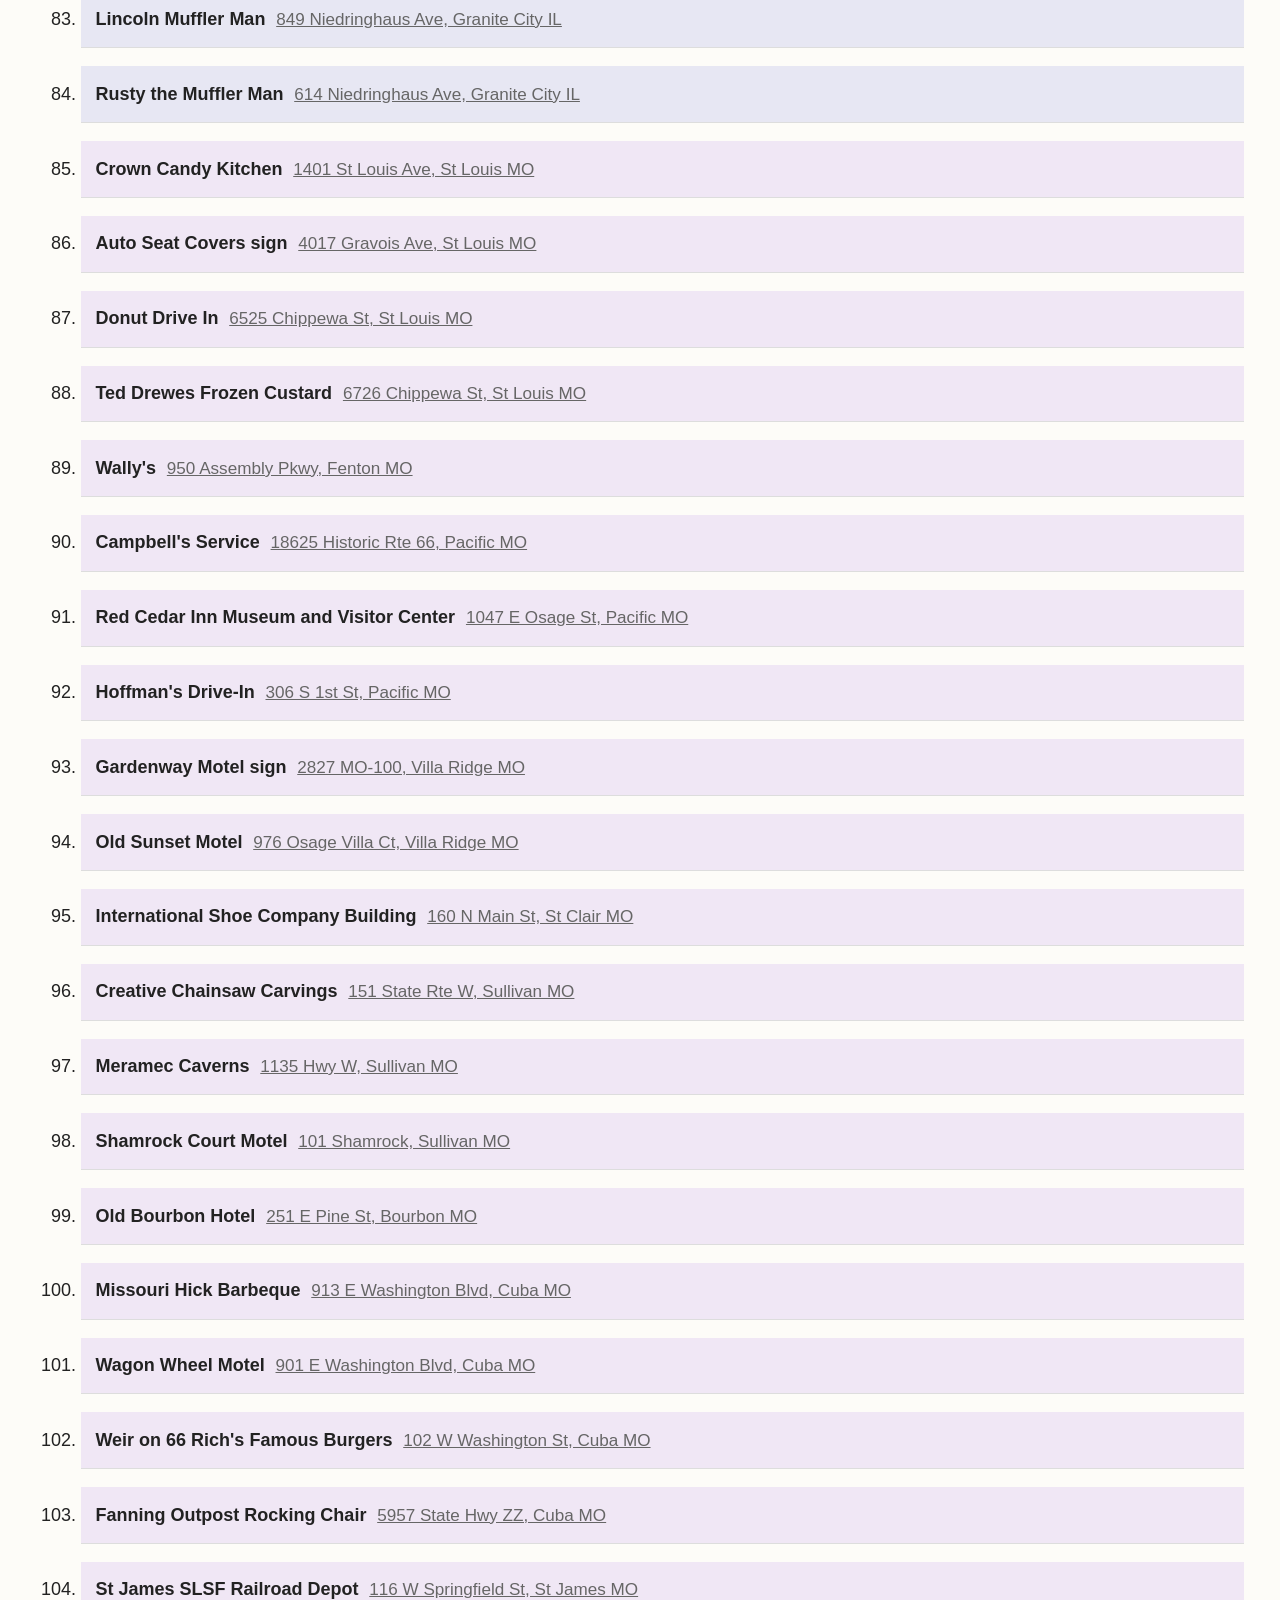
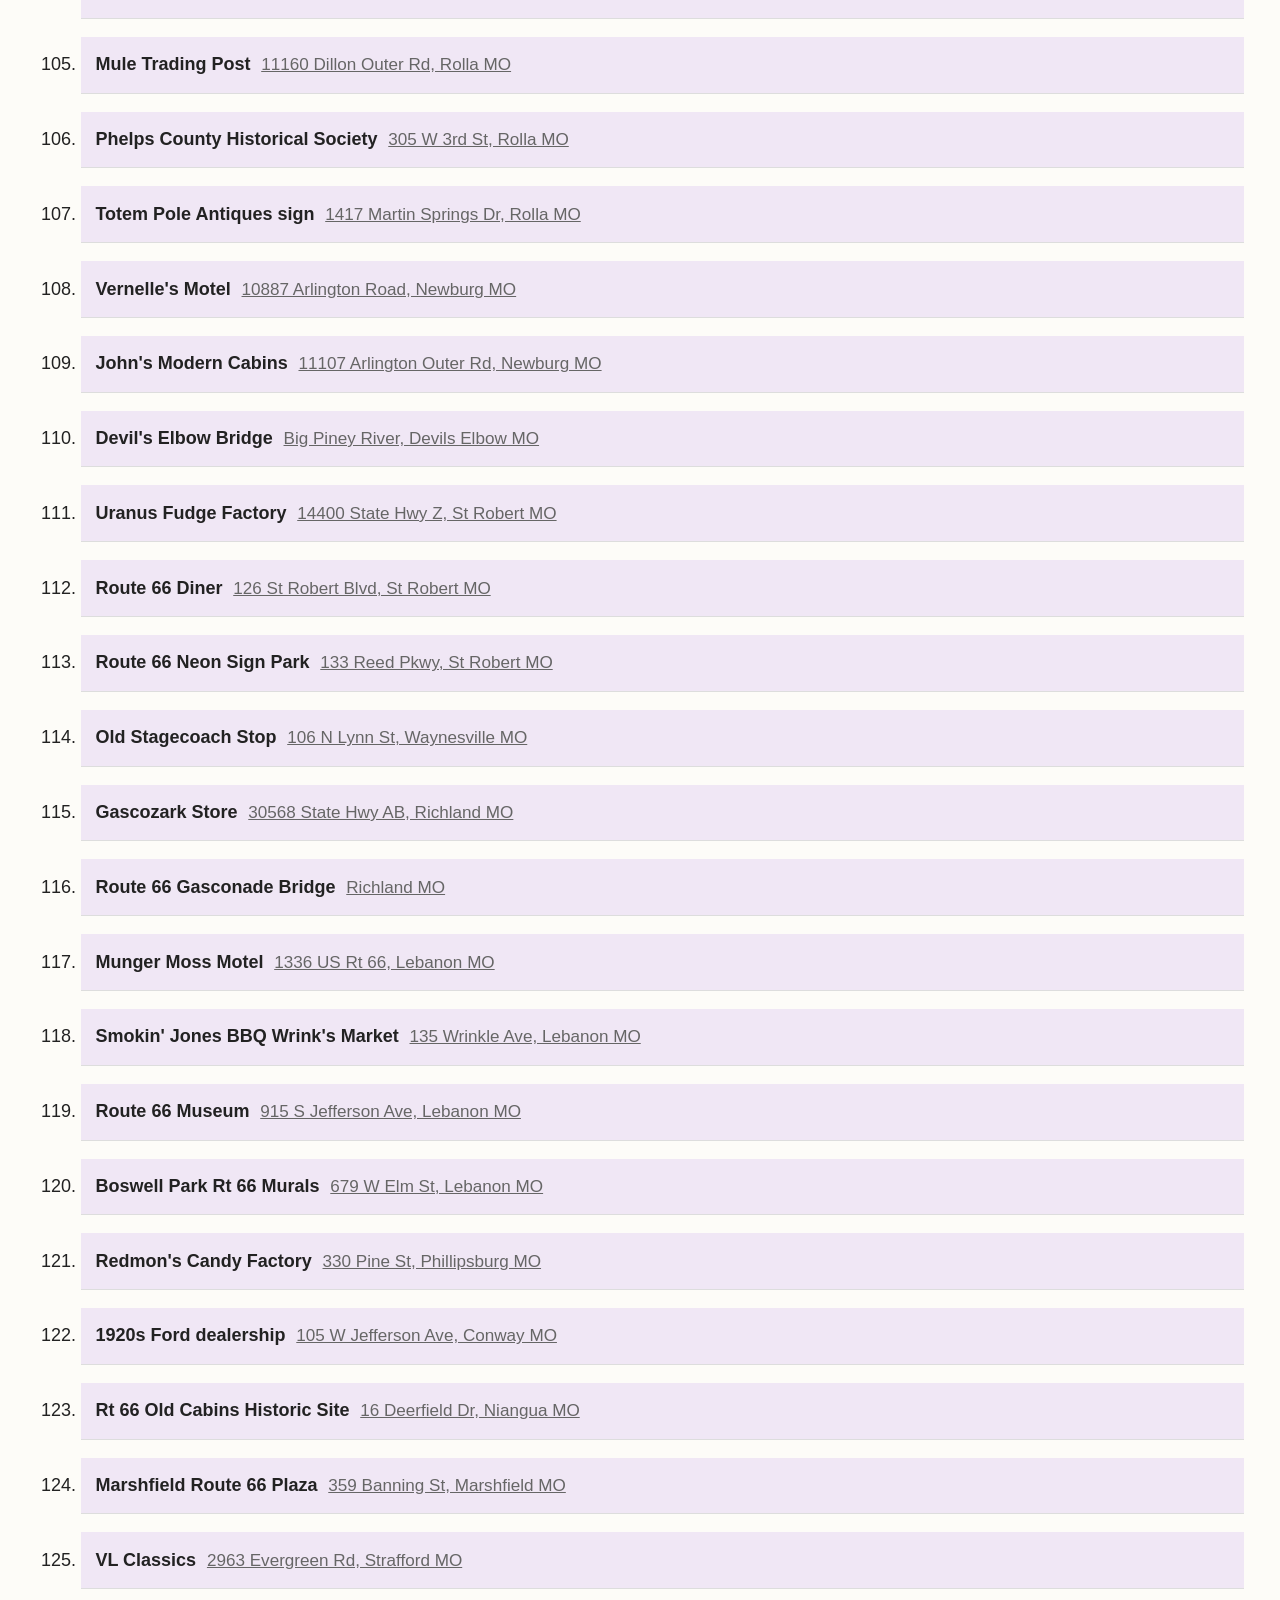
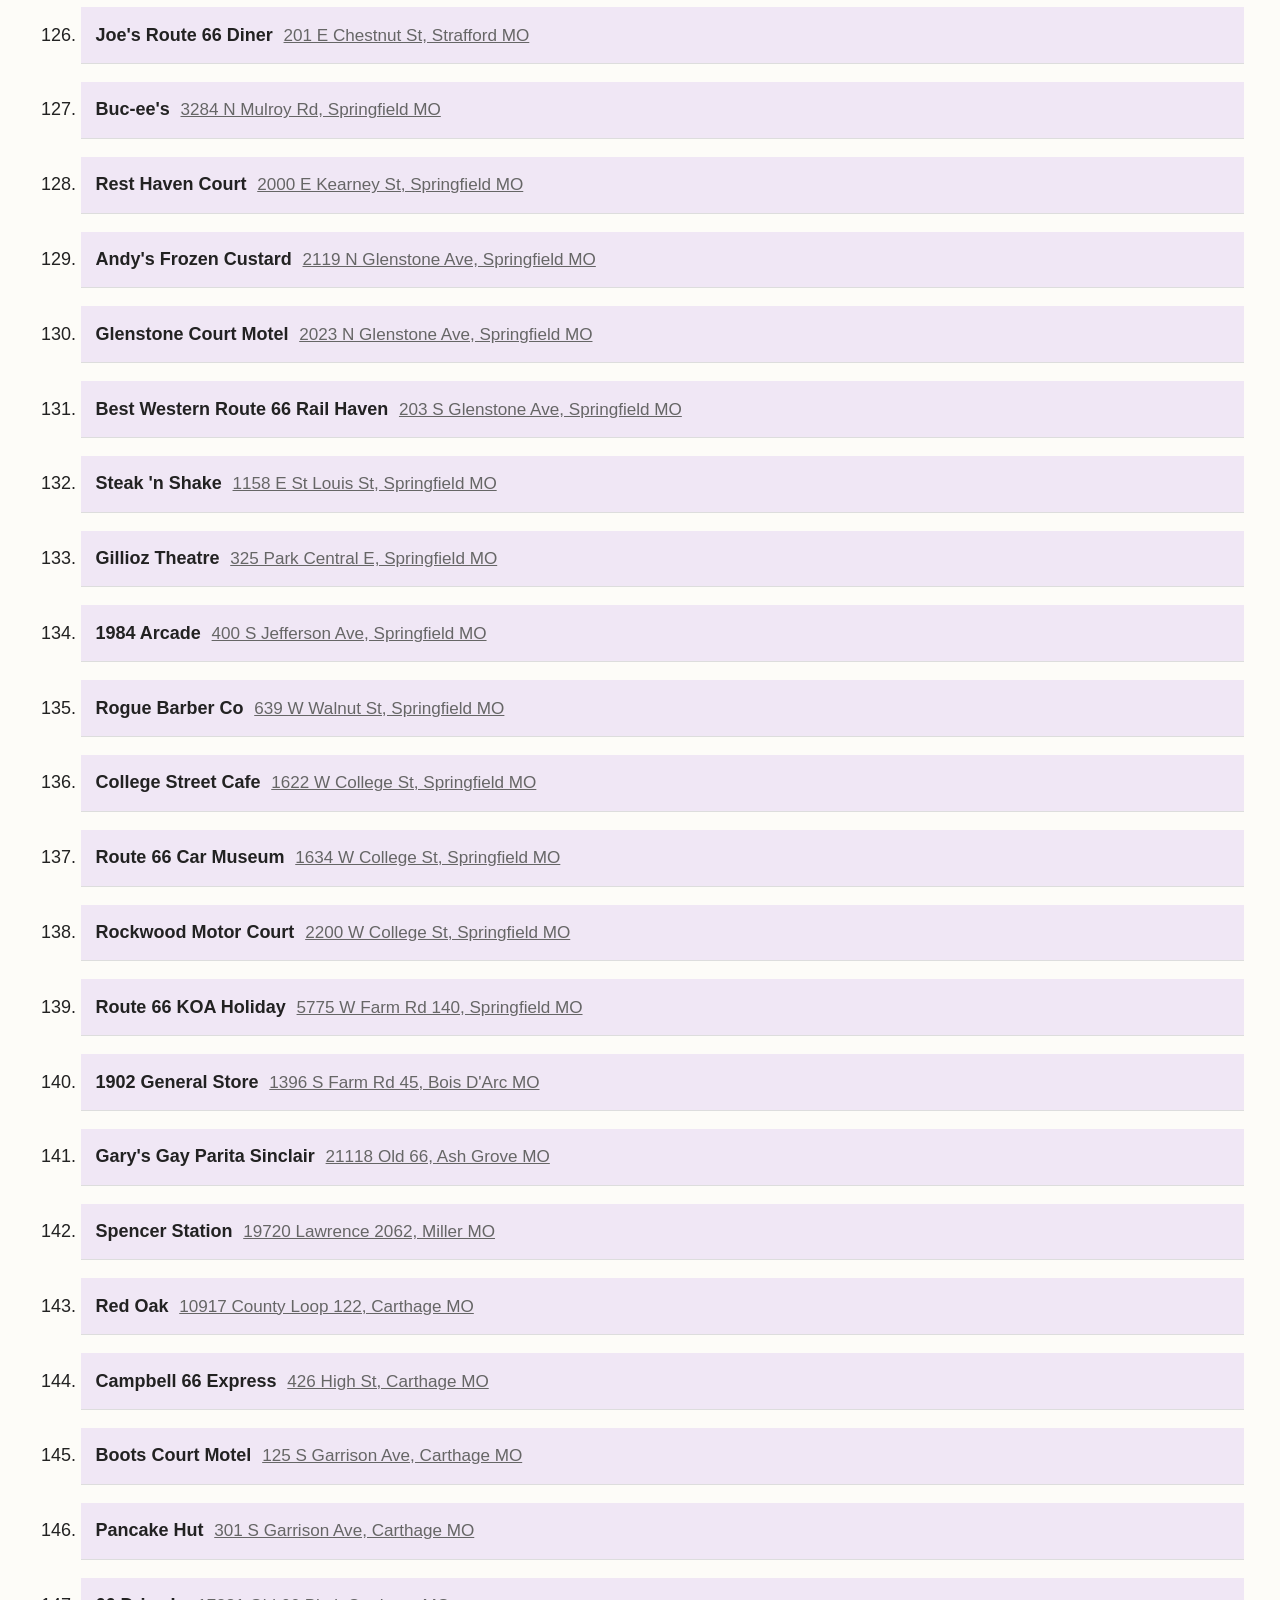
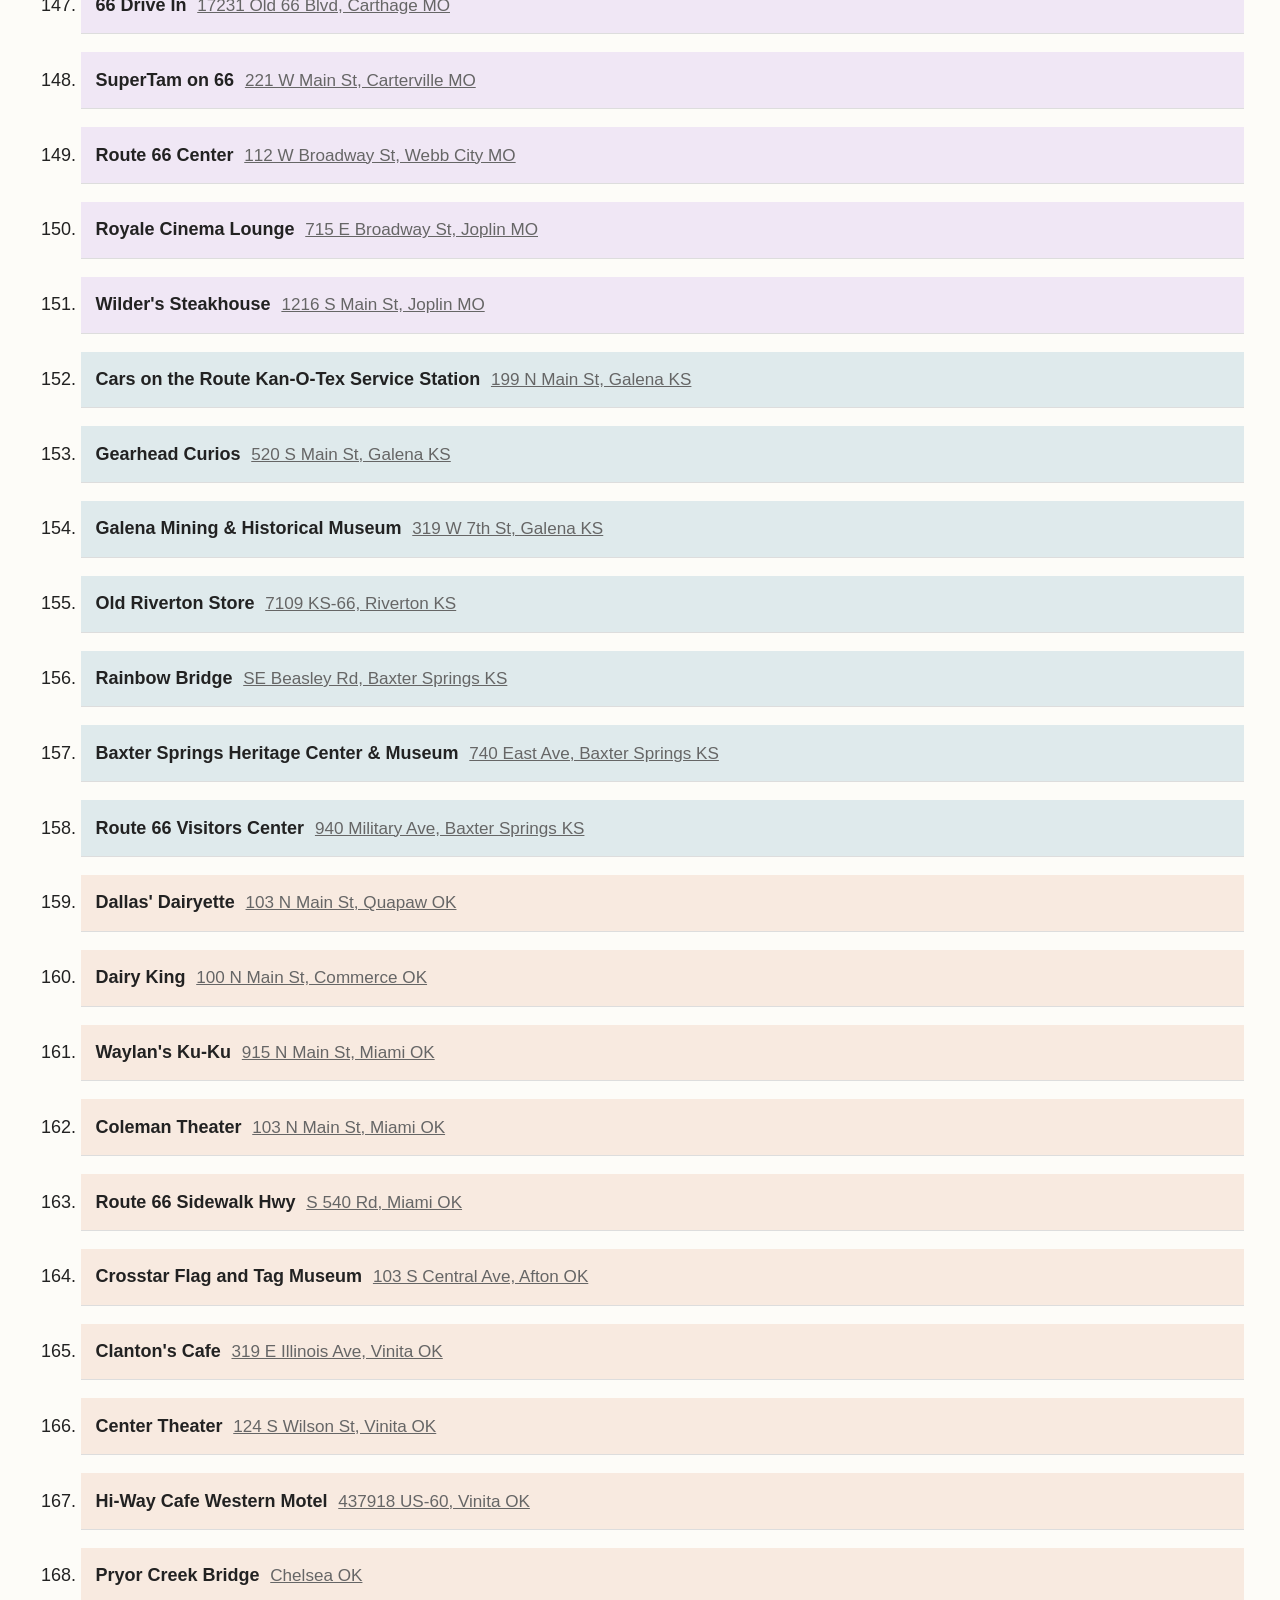
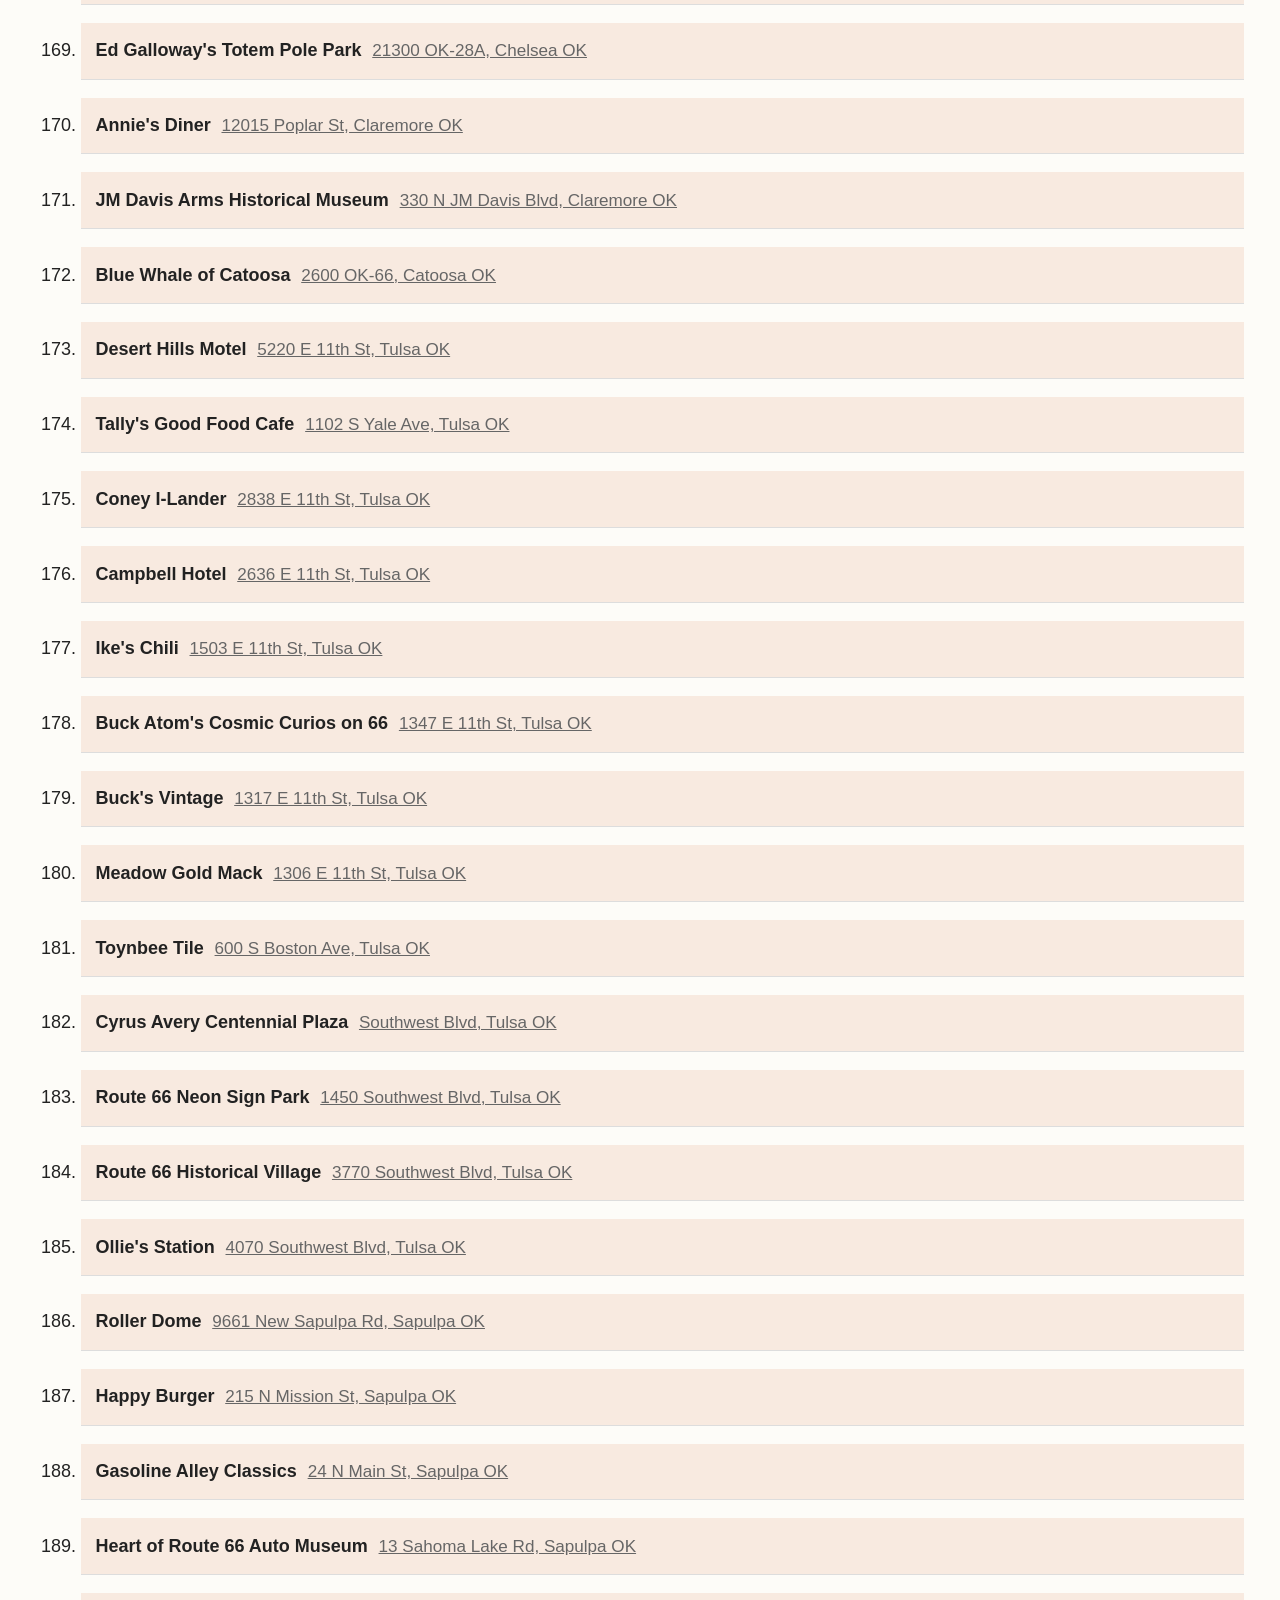
==== commit bbf753c3: "remove thrift and more to clean up route a bit" ====
--- a/website/index.html
+++ b/website/index.html
@@ -81,7 +81,7 @@
 	</style>
 </head>
 <body>
-<h1>WASTELAND FIREBIRD'S BIG LIST OF THE 432 BEST THINGS ON ROUTE 66</h1>
+<h1>WASTELAND FIREBIRD'S BIG LIST OF THE 431 BEST THINGS ON ROUTE 66</h1>
 <h2>A curious guide to Route 66 and the American Dream, updated 2026 Nov 05</h2>
 <a href="https://www.lulu.com/shop/john-binns/wasteland-firebirds-big-list-of-the-416-best-things-on-route-66/paperback/product-zmep9ym.html?page=1&pageSize=4"><img src="pictures/cover.jpg"></a>
 <h1><a href="https://www.lulu.com/shop/john-binns/wasteland-firebirds-big-list-of-the-416-best-things-on-route-66/paperback/product-zmep9ym.html?page=1&pageSize=4"><span class="c4">This</span> <span class="c1">Book</span> <span class="c2">is</span> <span class="c3">available</span> <span class="c4">now</span><span class="c1">!</span> <span class="c2">Click</span> <span class="c3">here</span> <span class="c4">to</span> <span class="c1">buy</span><span class="c2">!</span></a></h1>
@@ -2466,12 +2466,6 @@
 </div></div></li>
 
 <li class="CA"><div class="place"><div class="place-name">
-Thrift & More
-</div><div class="place-address">
-<a href="https://www.google.com/maps/search/?api=1&query=Thrift%20%26%20More%2C%20457%20W%20Yermo%20Rd%2C%20Yermo%20CA" target="_blank" rel="noopener noreferrer">457 W Yermo Rd, Yermo CA</a>
-</div></div></li>
-
-<li class="CA"><div class="place"><div class="place-name">
 Harvey House
 </div><div class="place-address">
 <a href="https://www.google.com/maps/search/?api=1&query=Harvey%20House%2C%20685%20N%201st%20Ave%2C%20Barstow%20CA" target="_blank" rel="noopener noreferrer">685 N 1st Ave, Barstow CA</a>
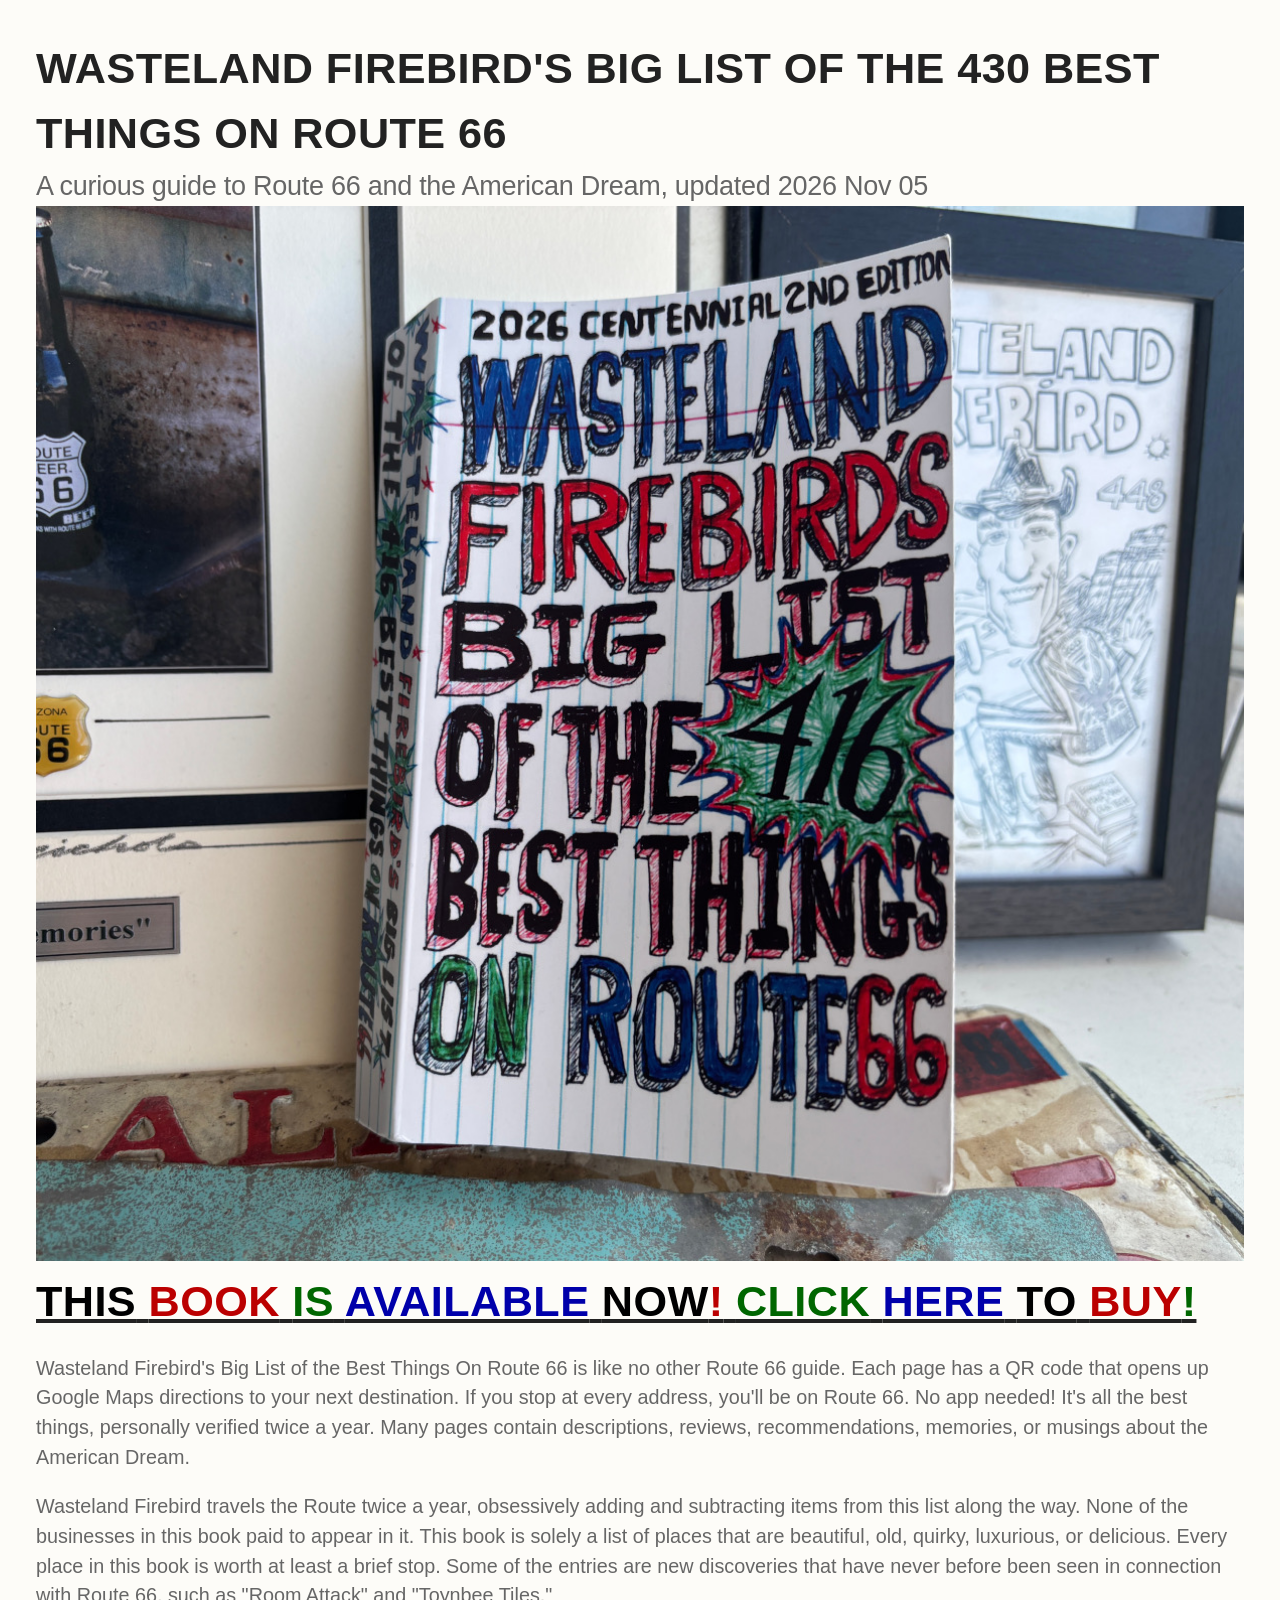
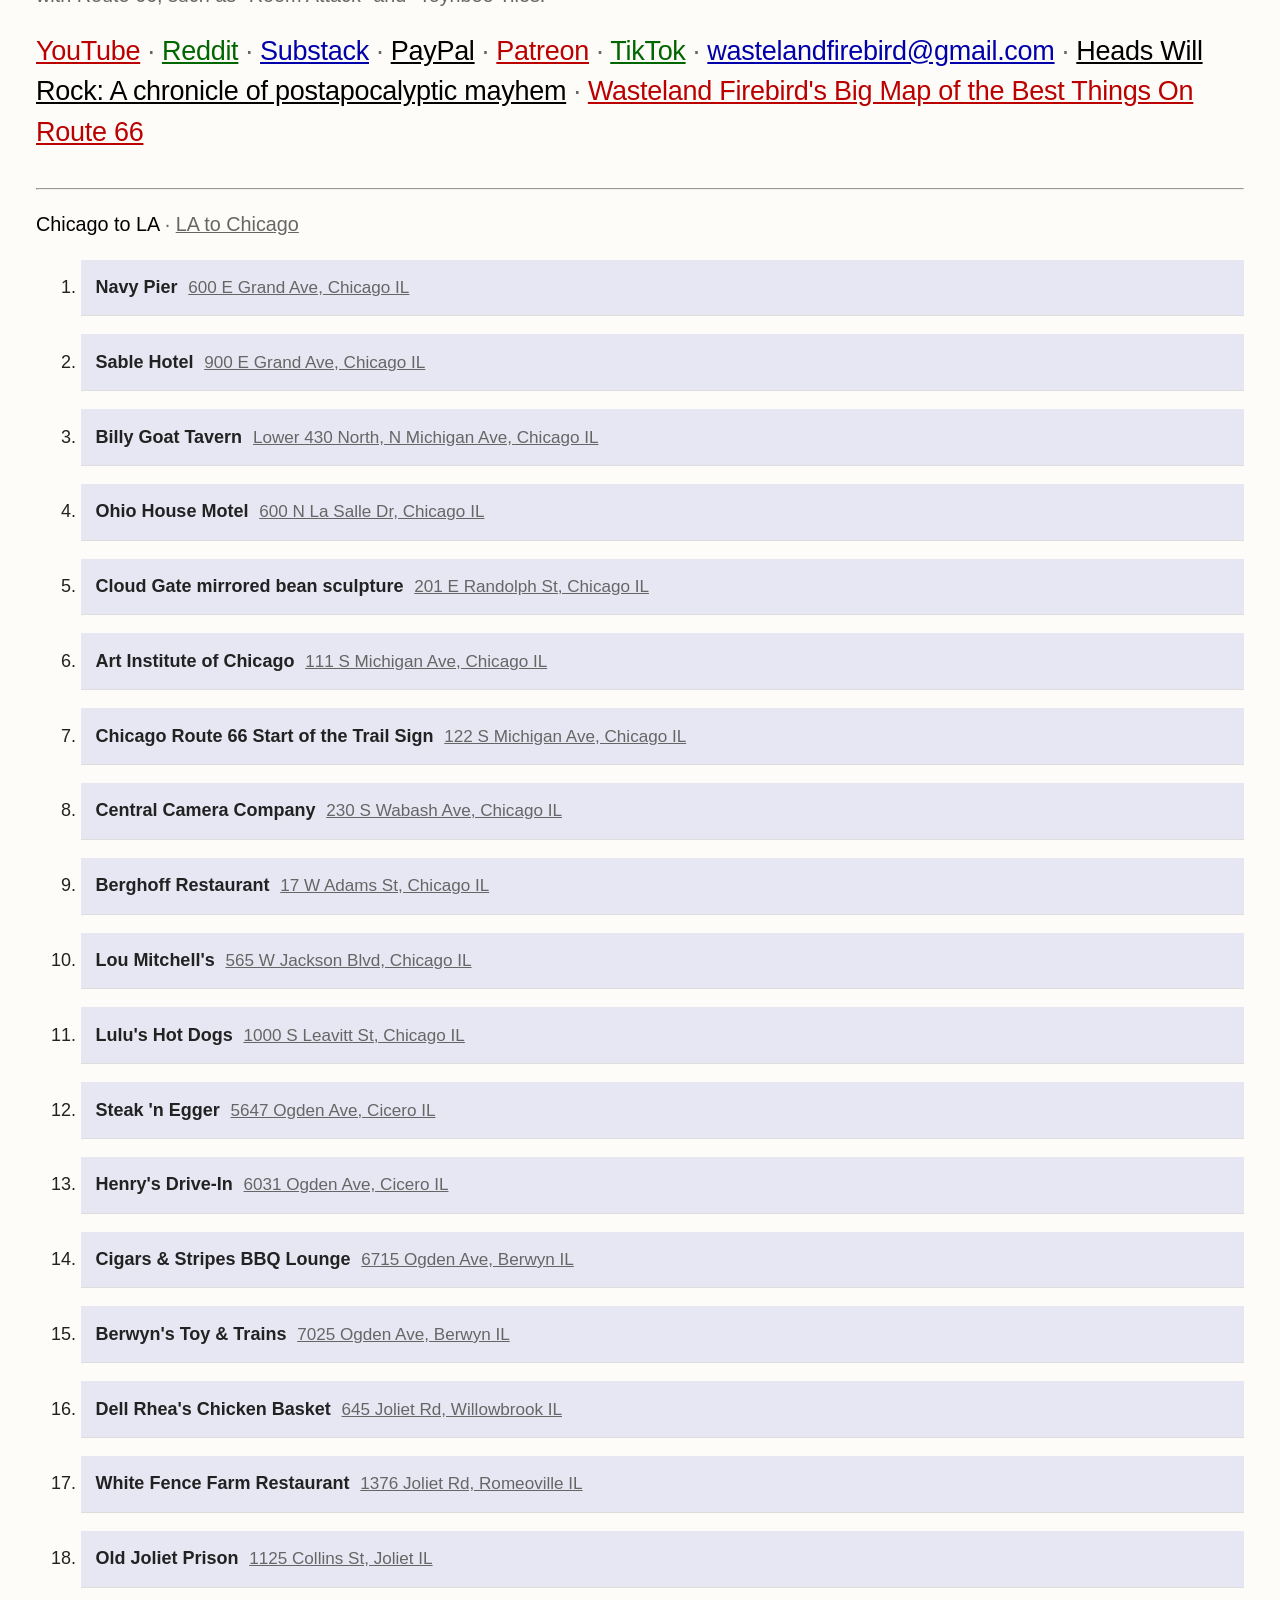
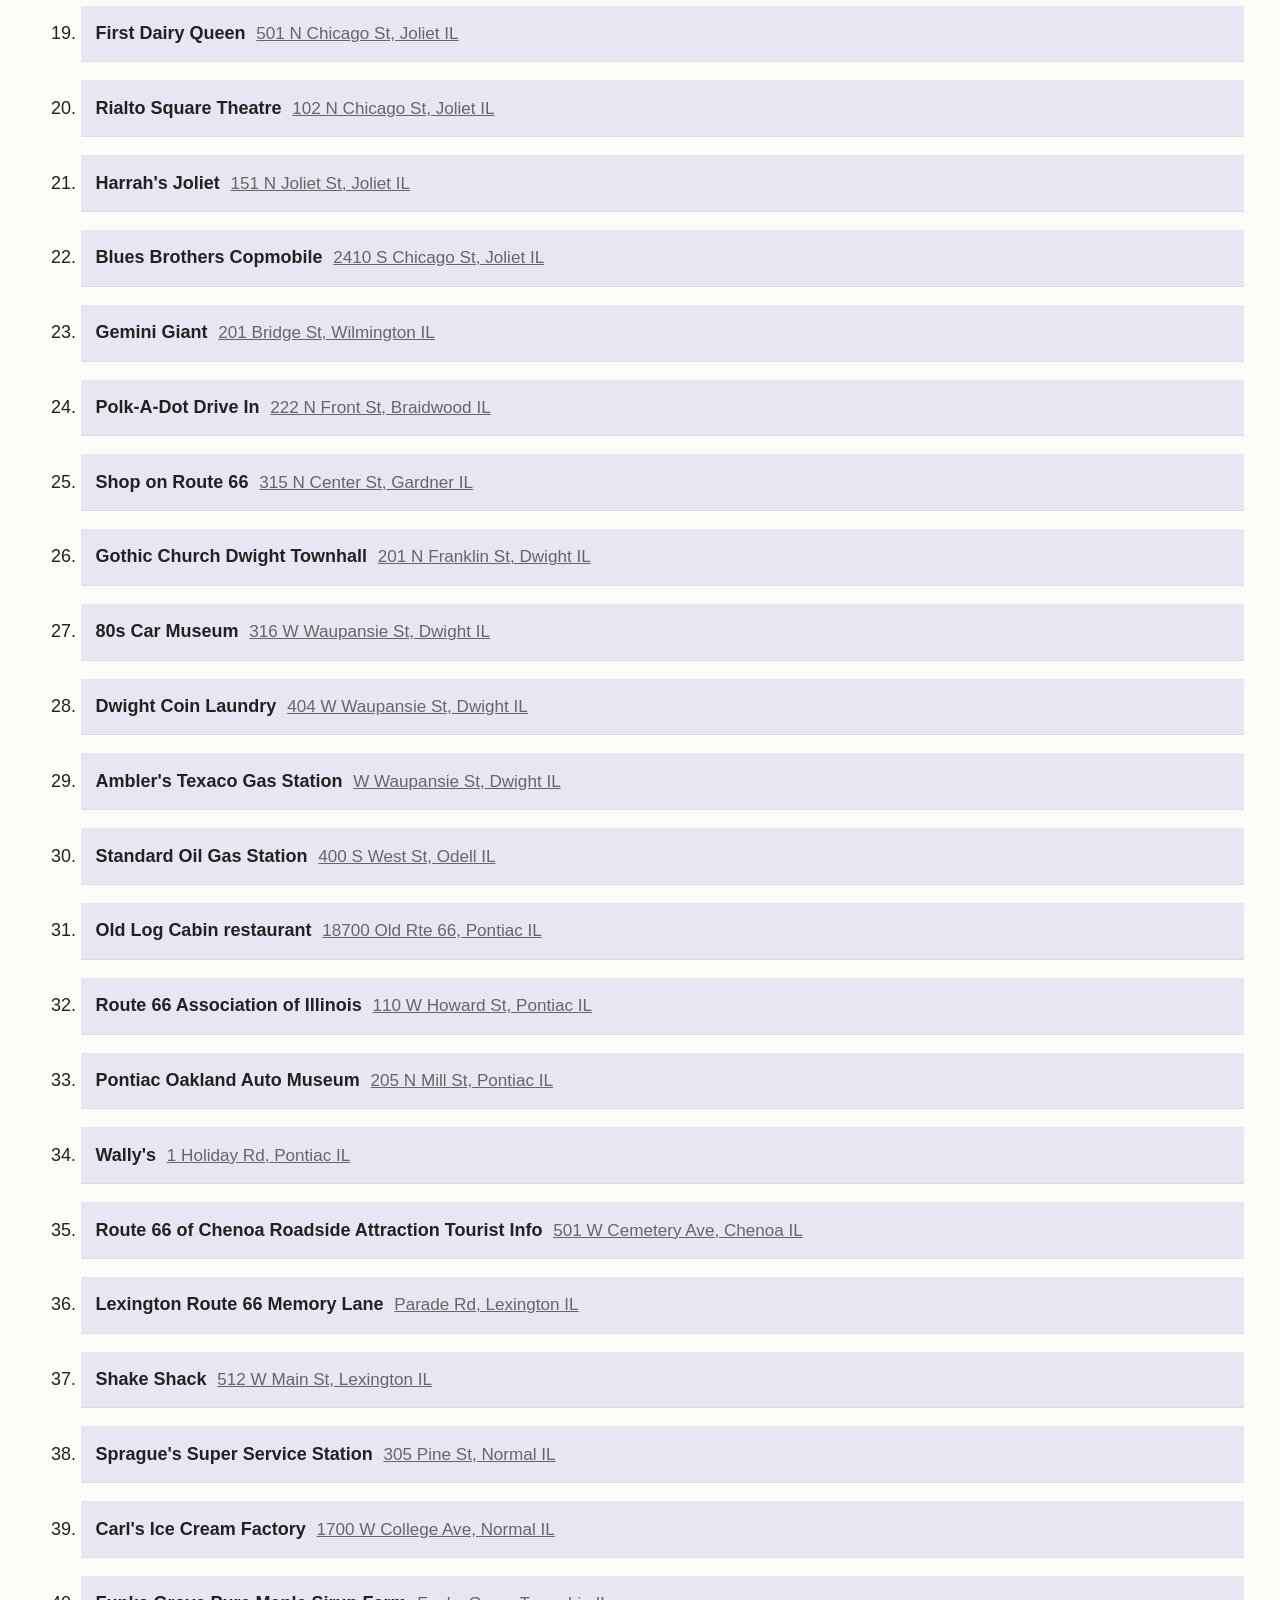
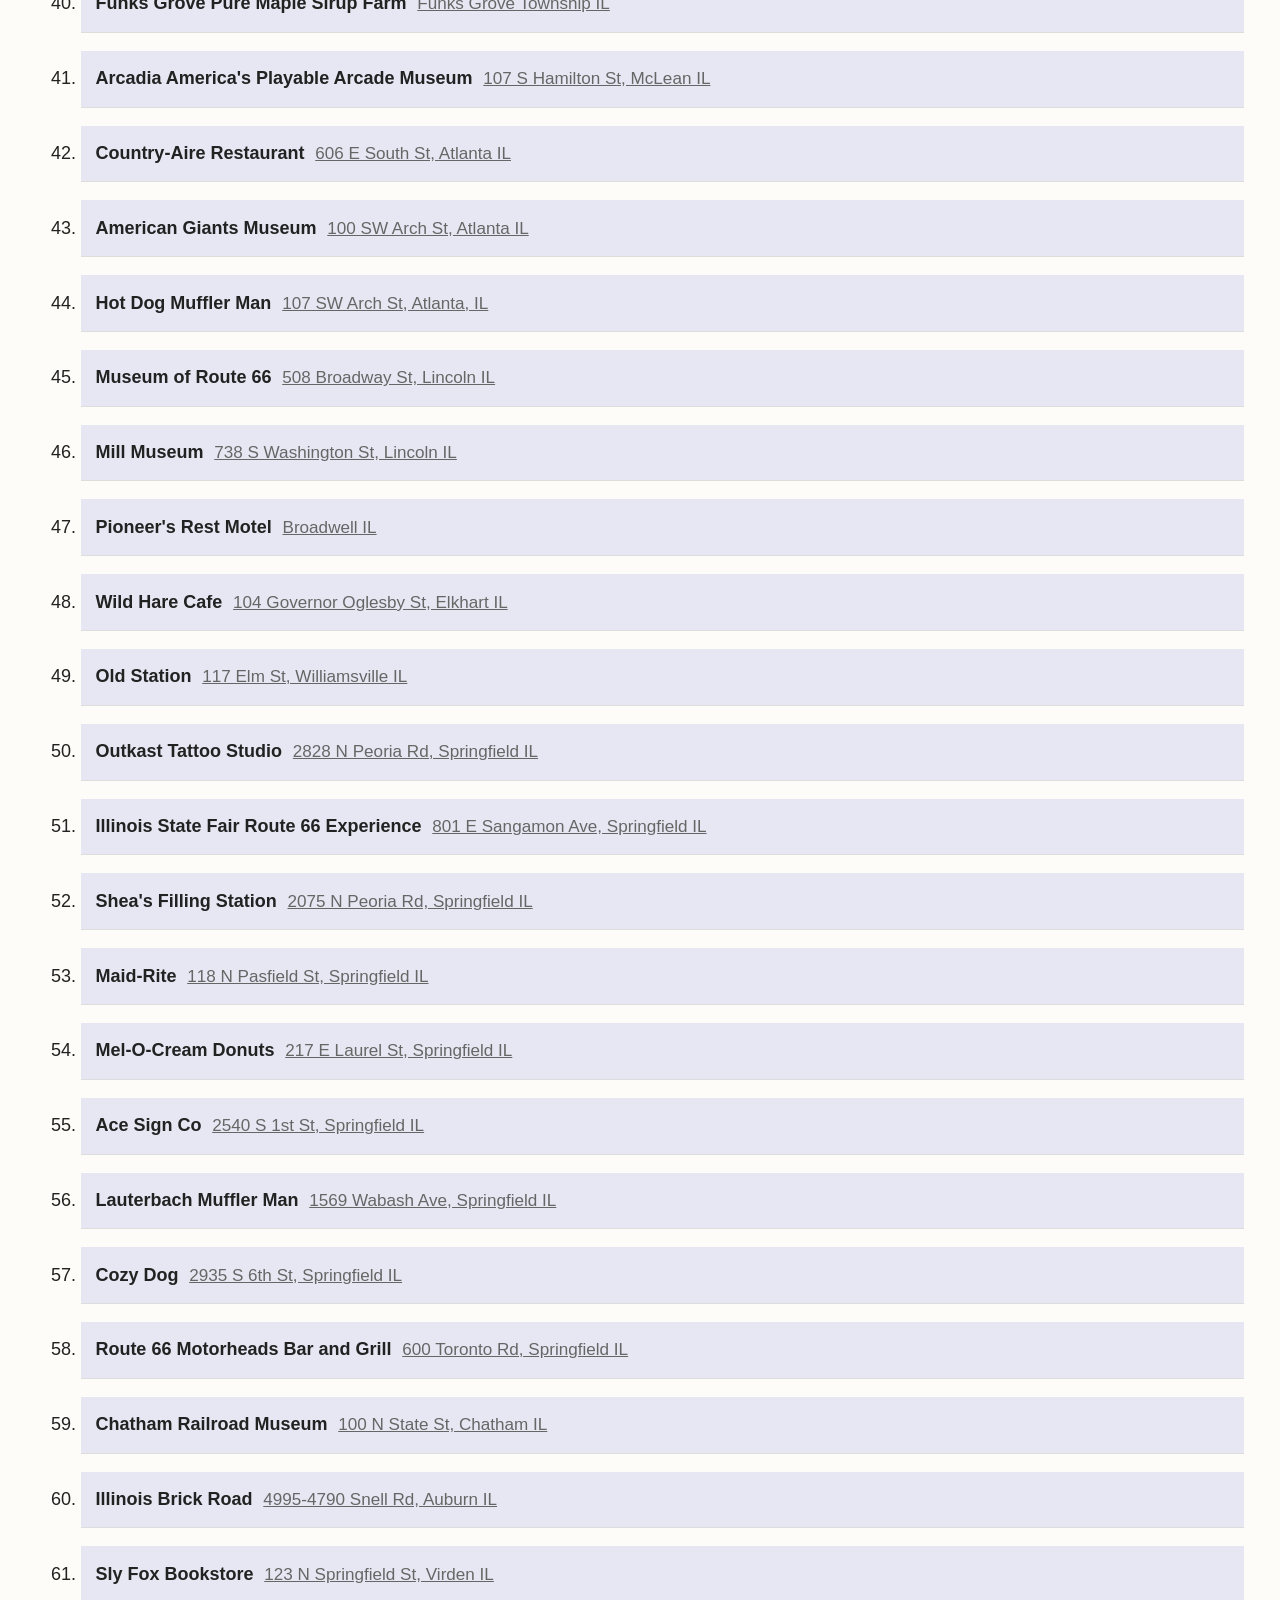
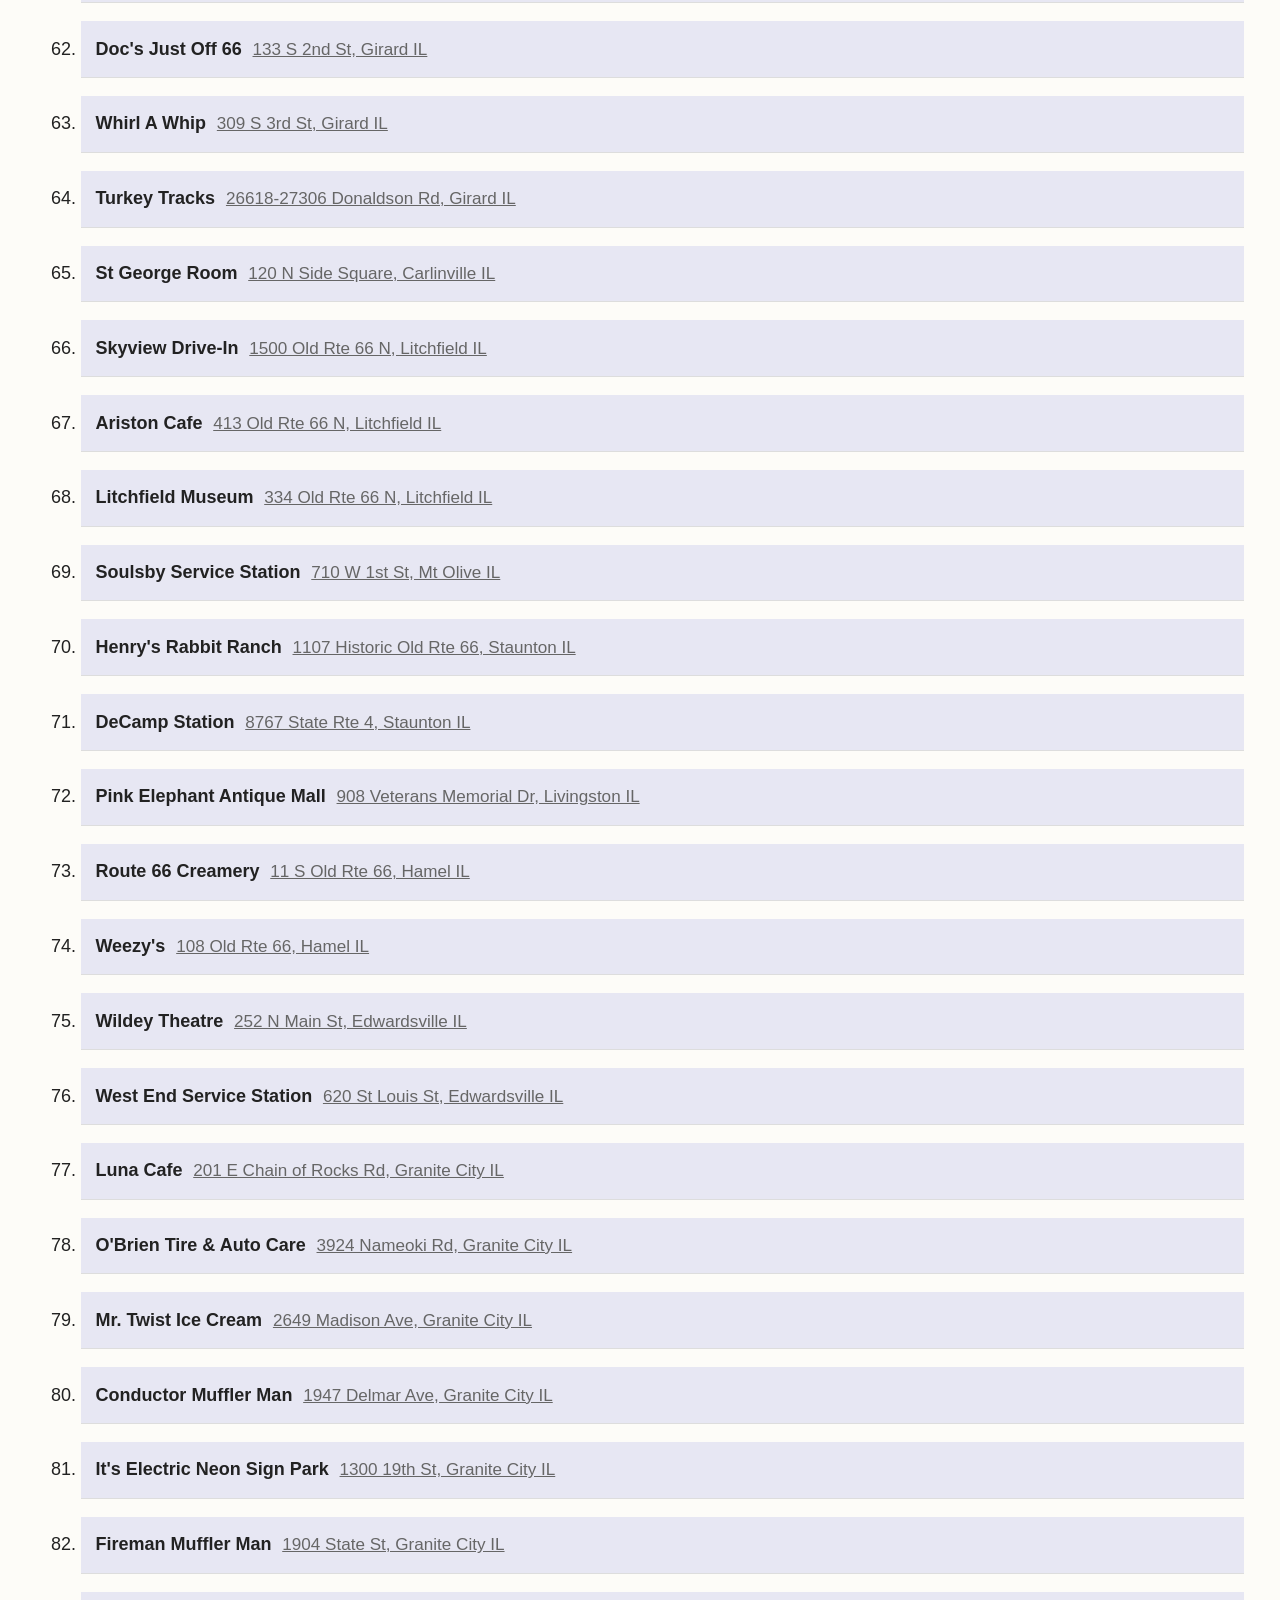
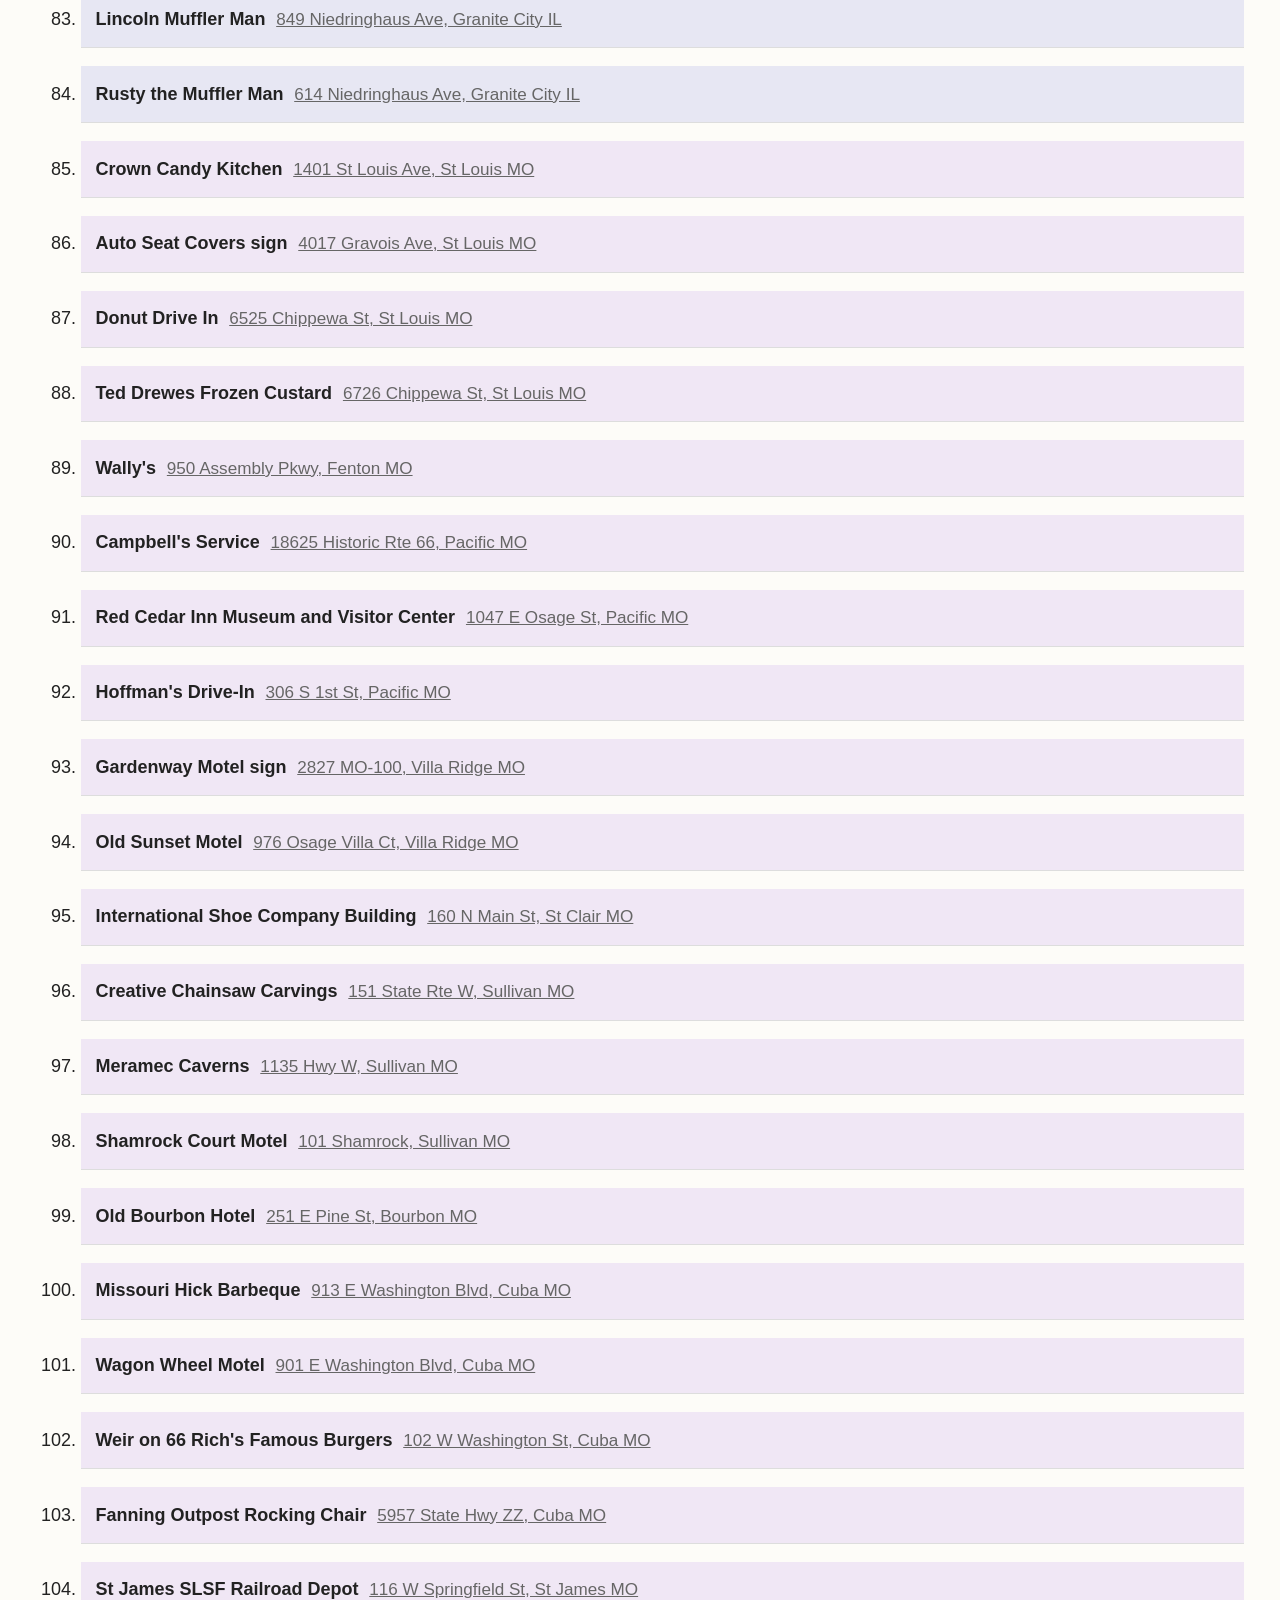
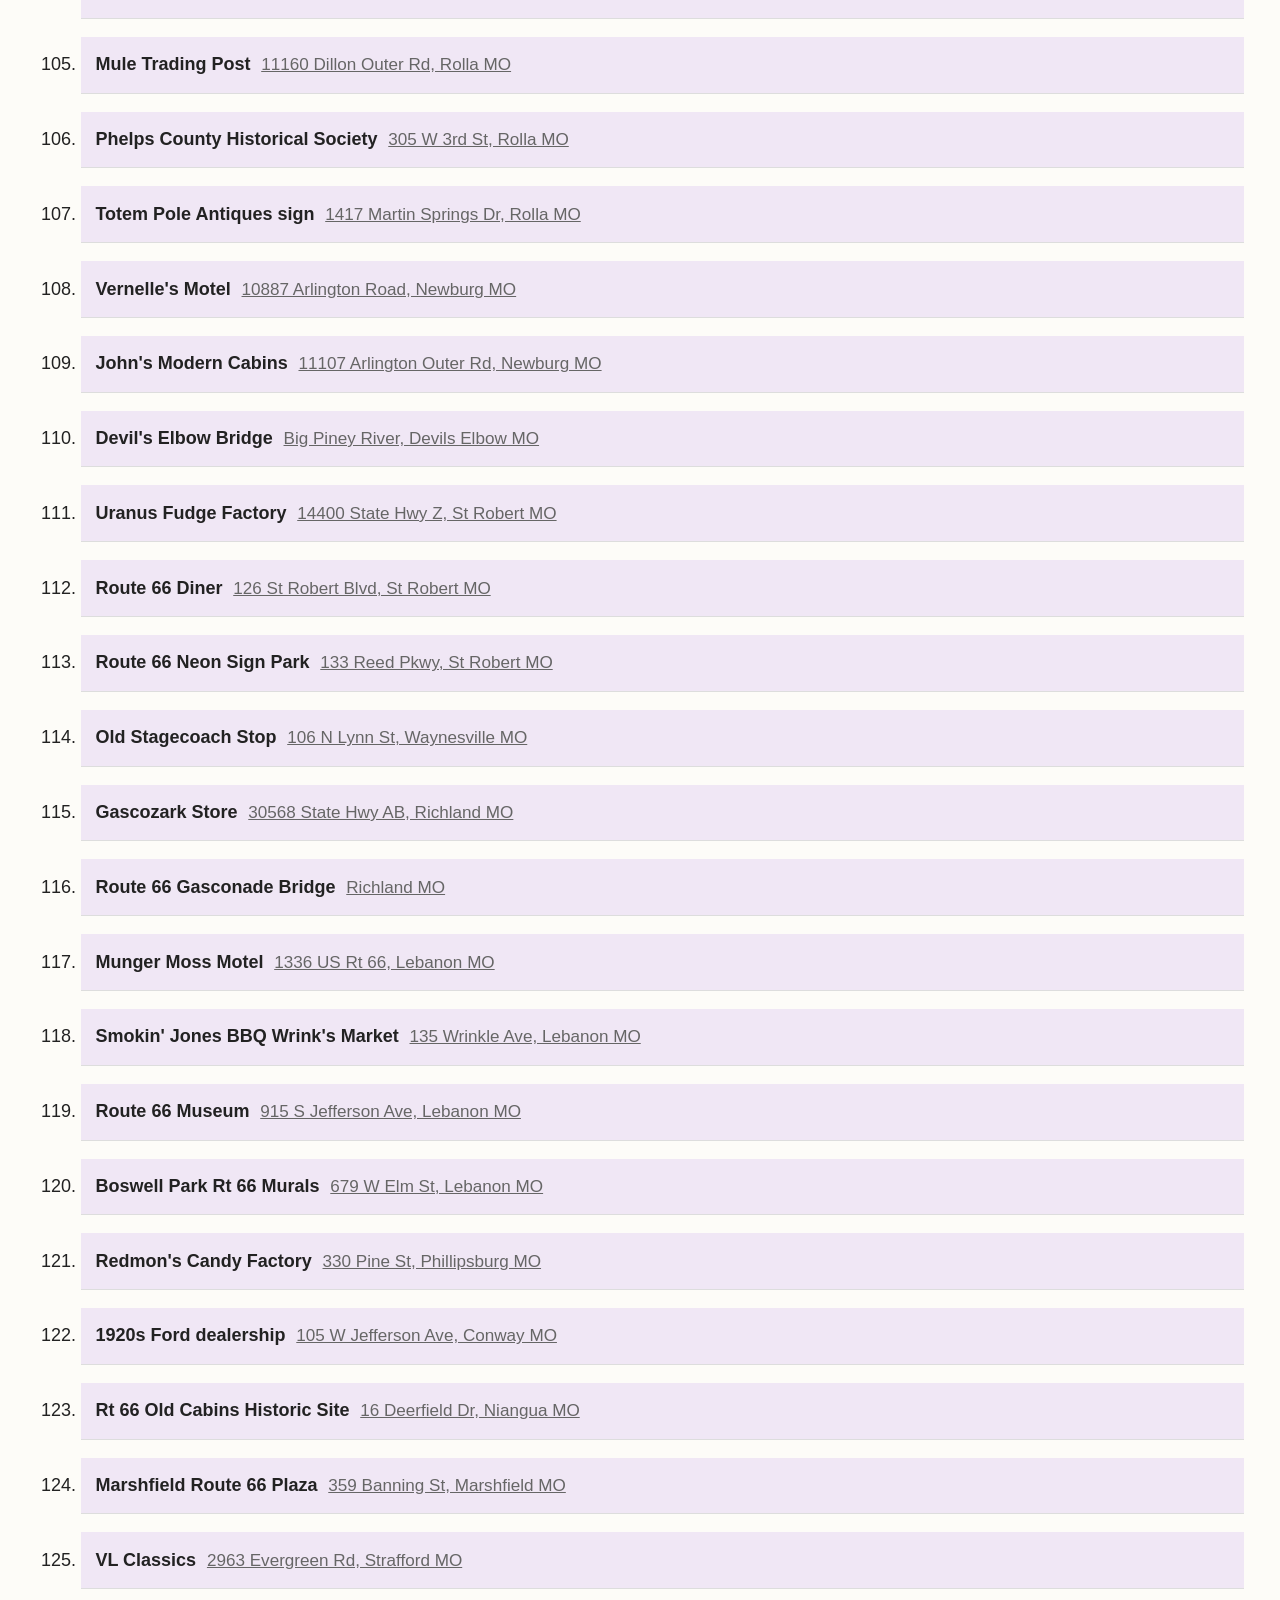
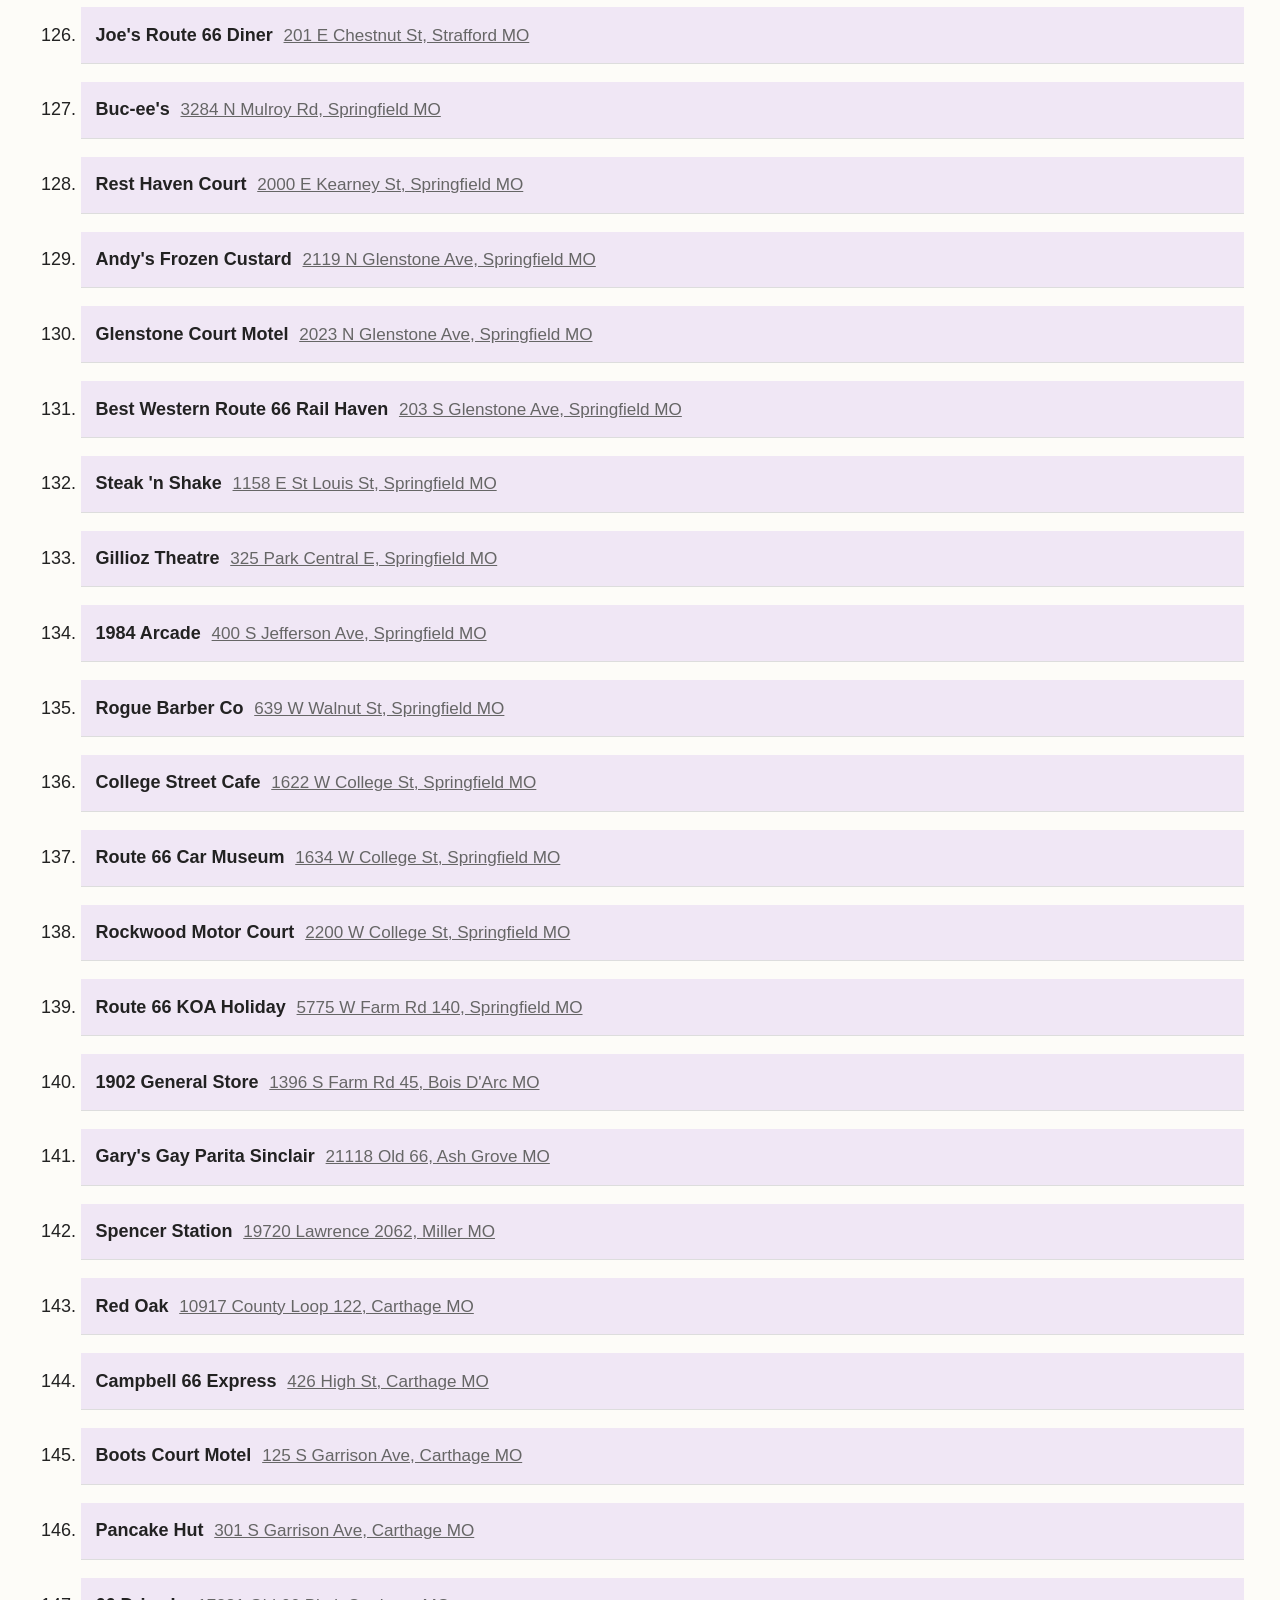
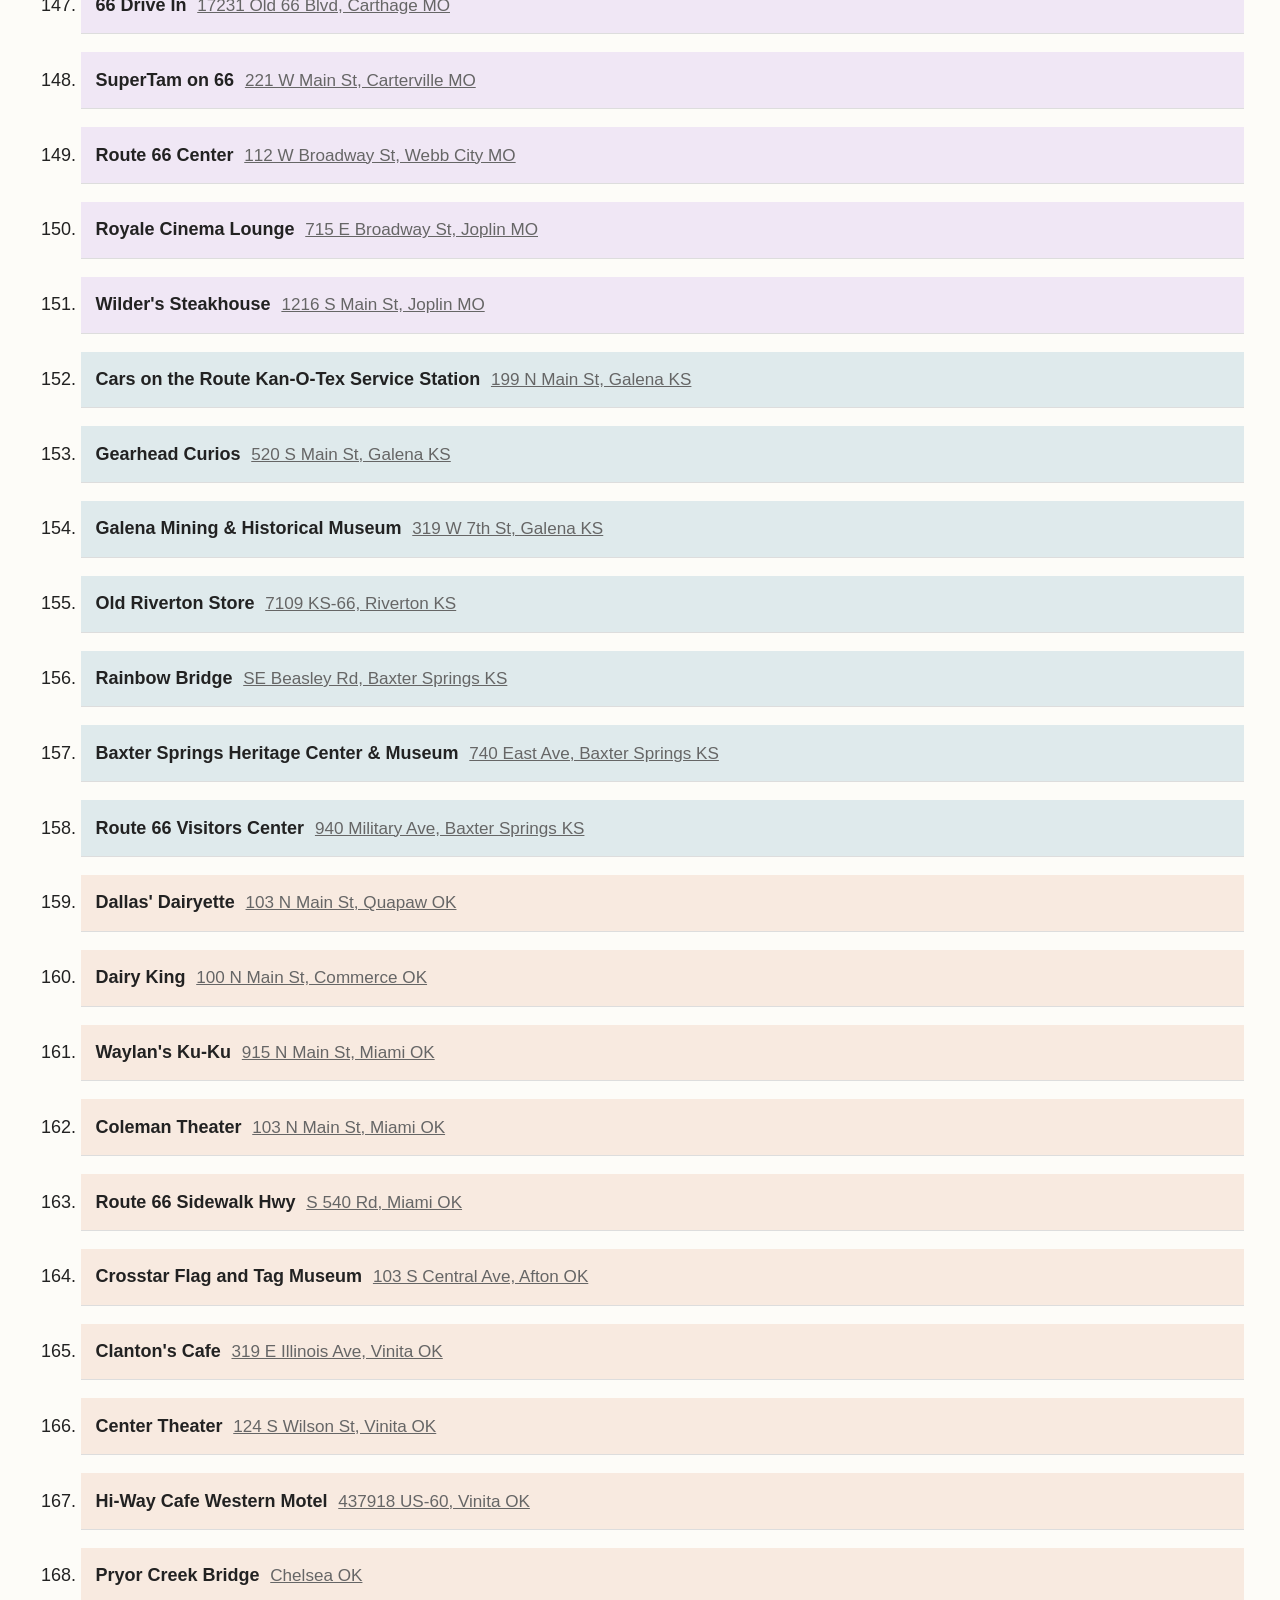
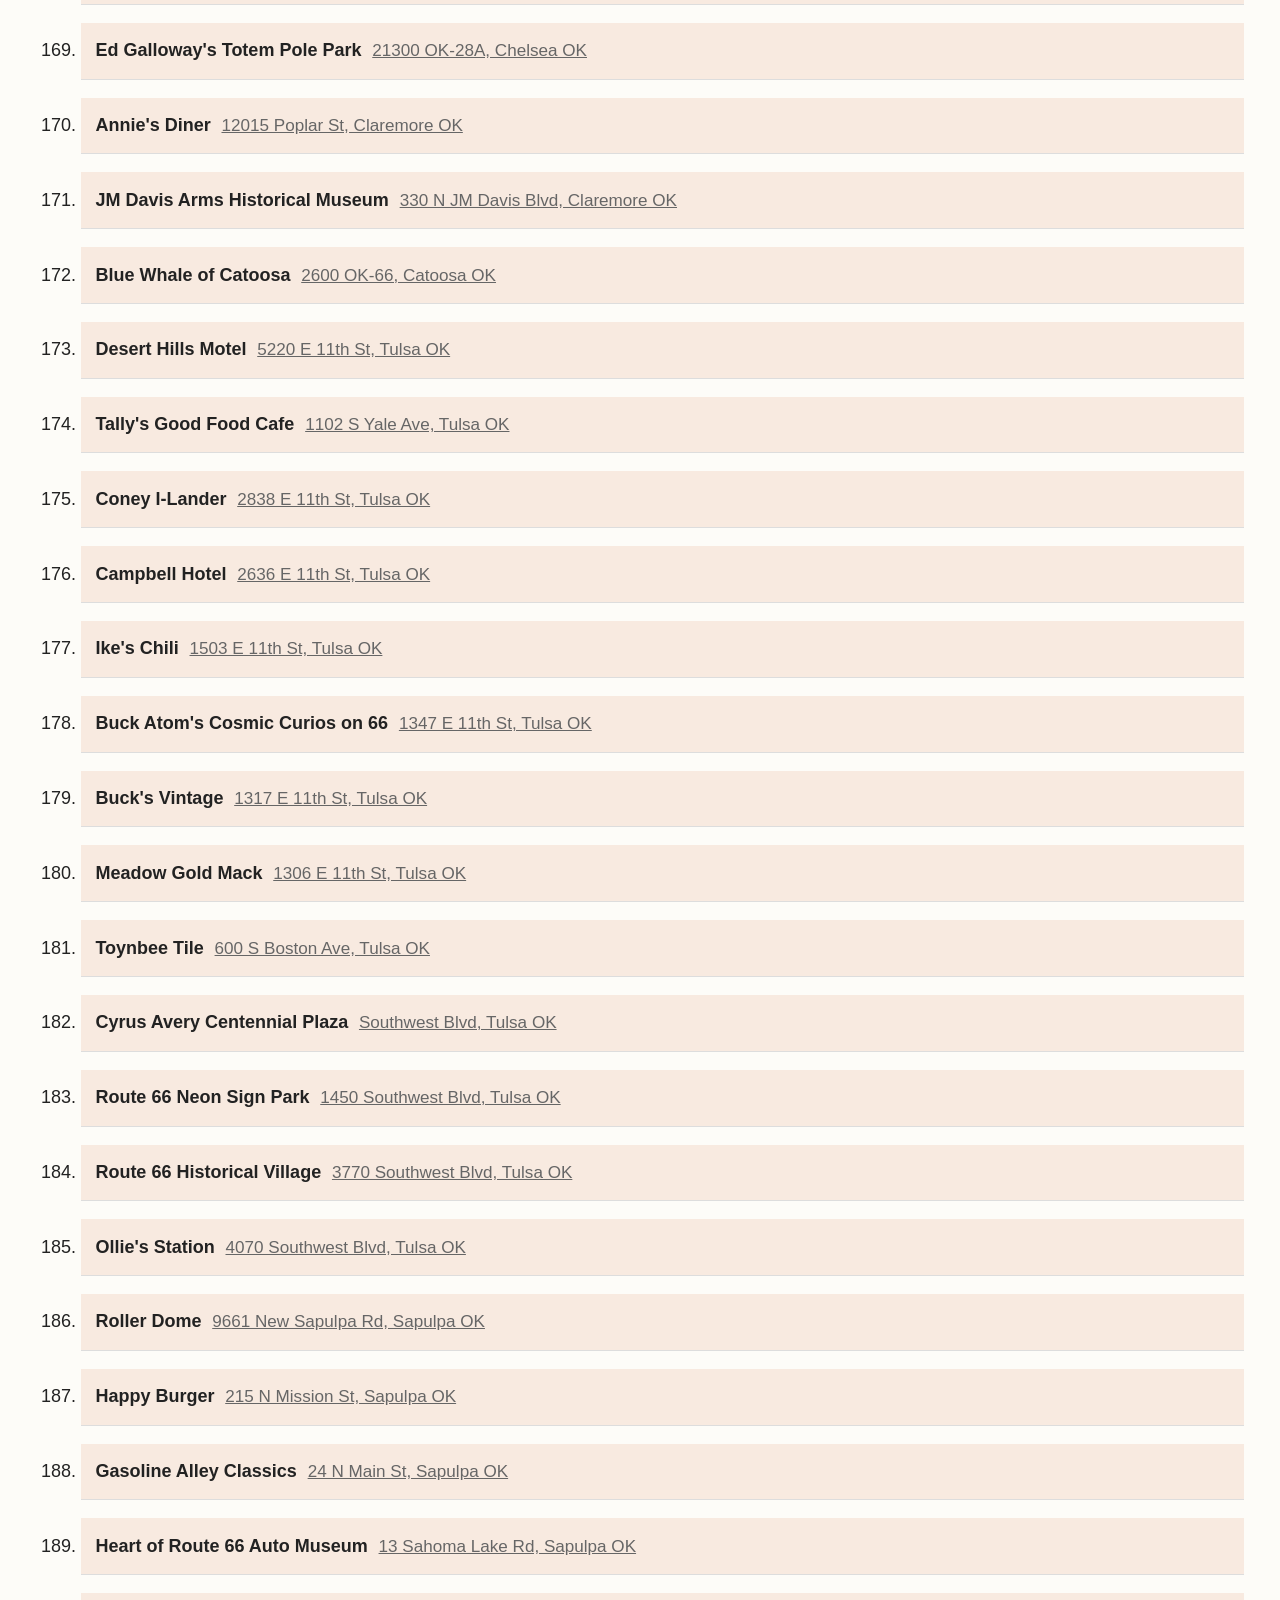
==== commit fa72fe8b: "remove barney's and reorder to simplify route" ====
--- a/website/index.html
+++ b/website/index.html
@@ -81,7 +81,7 @@
 	</style>
 </head>
 <body>
-<h1>WASTELAND FIREBIRD'S BIG LIST OF THE 431 BEST THINGS ON ROUTE 66</h1>
+<h1>WASTELAND FIREBIRD'S BIG LIST OF THE 430 BEST THINGS ON ROUTE 66</h1>
 <h2>A curious guide to Route 66 and the American Dream, updated 2026 Nov 05</h2>
 <a href="https://www.lulu.com/shop/john-binns/wasteland-firebirds-big-list-of-the-416-best-things-on-route-66/paperback/product-zmep9ym.html?page=1&pageSize=4"><img src="pictures/cover.jpg"></a>
 <h1><a href="https://www.lulu.com/shop/john-binns/wasteland-firebirds-big-list-of-the-416-best-things-on-route-66/paperback/product-zmep9ym.html?page=1&pageSize=4"><span class="c4">This</span> <span class="c1">Book</span> <span class="c2">is</span> <span class="c3">available</span> <span class="c4">now</span><span class="c1">!</span> <span class="c2">Click</span> <span class="c3">here</span> <span class="c4">to</span> <span class="c1">buy</span><span class="c2">!</span></a></h1>
@@ -2646,21 +2646,15 @@
 </div></div></li>
 
 <li class="CA"><div class="place"><div class="place-name">
-Barney's Beanery
-</div><div class="place-address">
-<a href="https://www.google.com/maps/search/?api=1&query=Barney%27s%20Beanery%2C%208447%20Santa%20Monica%20Blvd%2C%20West%20Hollywood%20CA" target="_blank" rel="noopener noreferrer">8447 Santa Monica Blvd, West Hollywood CA</a>
+NORMS Restaurant
+</div><div class="place-address">
+<a href="https://www.google.com/maps/search/?api=1&query=NORMS%20Restaurant%2C%20470%20N%20La%20Cienega%20Blvd%2C%20West%20Hollywood%20CA" target="_blank" rel="noopener noreferrer">470 N La Cienega Blvd, West Hollywood CA</a>
 </div></div></li>
 
 <li class="CA"><div class="place"><div class="place-name">
 Tail O' the Pup
 </div><div class="place-address">
 <a href="https://www.google.com/maps/search/?api=1&query=Tail%20O%27%20the%20Pup%2C%208512%20Santa%20Monica%20Blvd%2C%20West%20Hollywood%20CA" target="_blank" rel="noopener noreferrer">8512 Santa Monica Blvd, West Hollywood CA</a>
-</div></div></li>
-
-<li class="CA"><div class="place"><div class="place-name">
-NORMS Restaurant
-</div><div class="place-address">
-<a href="https://www.google.com/maps/search/?api=1&query=NORMS%20Restaurant%2C%20470%20N%20La%20Cienega%20Blvd%2C%20West%20Hollywood%20CA" target="_blank" rel="noopener noreferrer">470 N La Cienega Blvd, West Hollywood CA</a>
 </div></div></li>
 
 <li class="CA"><div class="place"><div class="place-name">
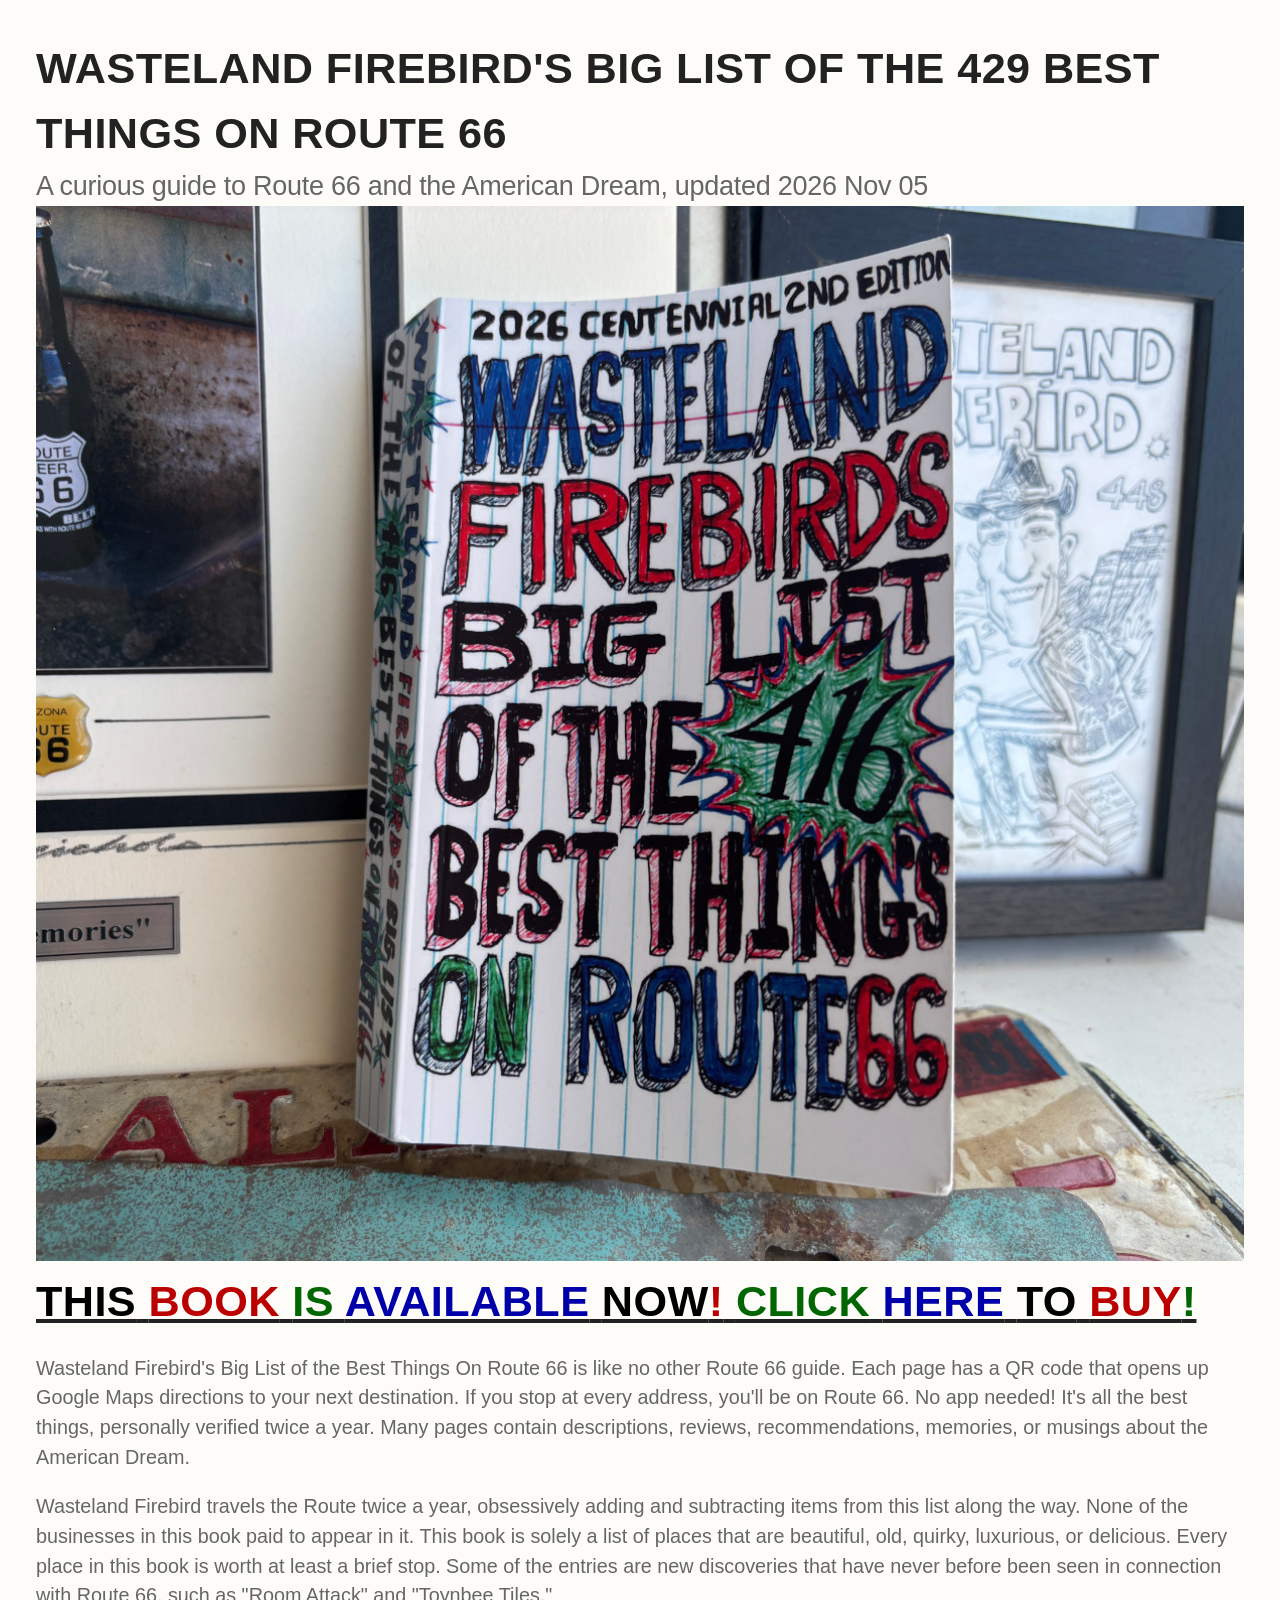
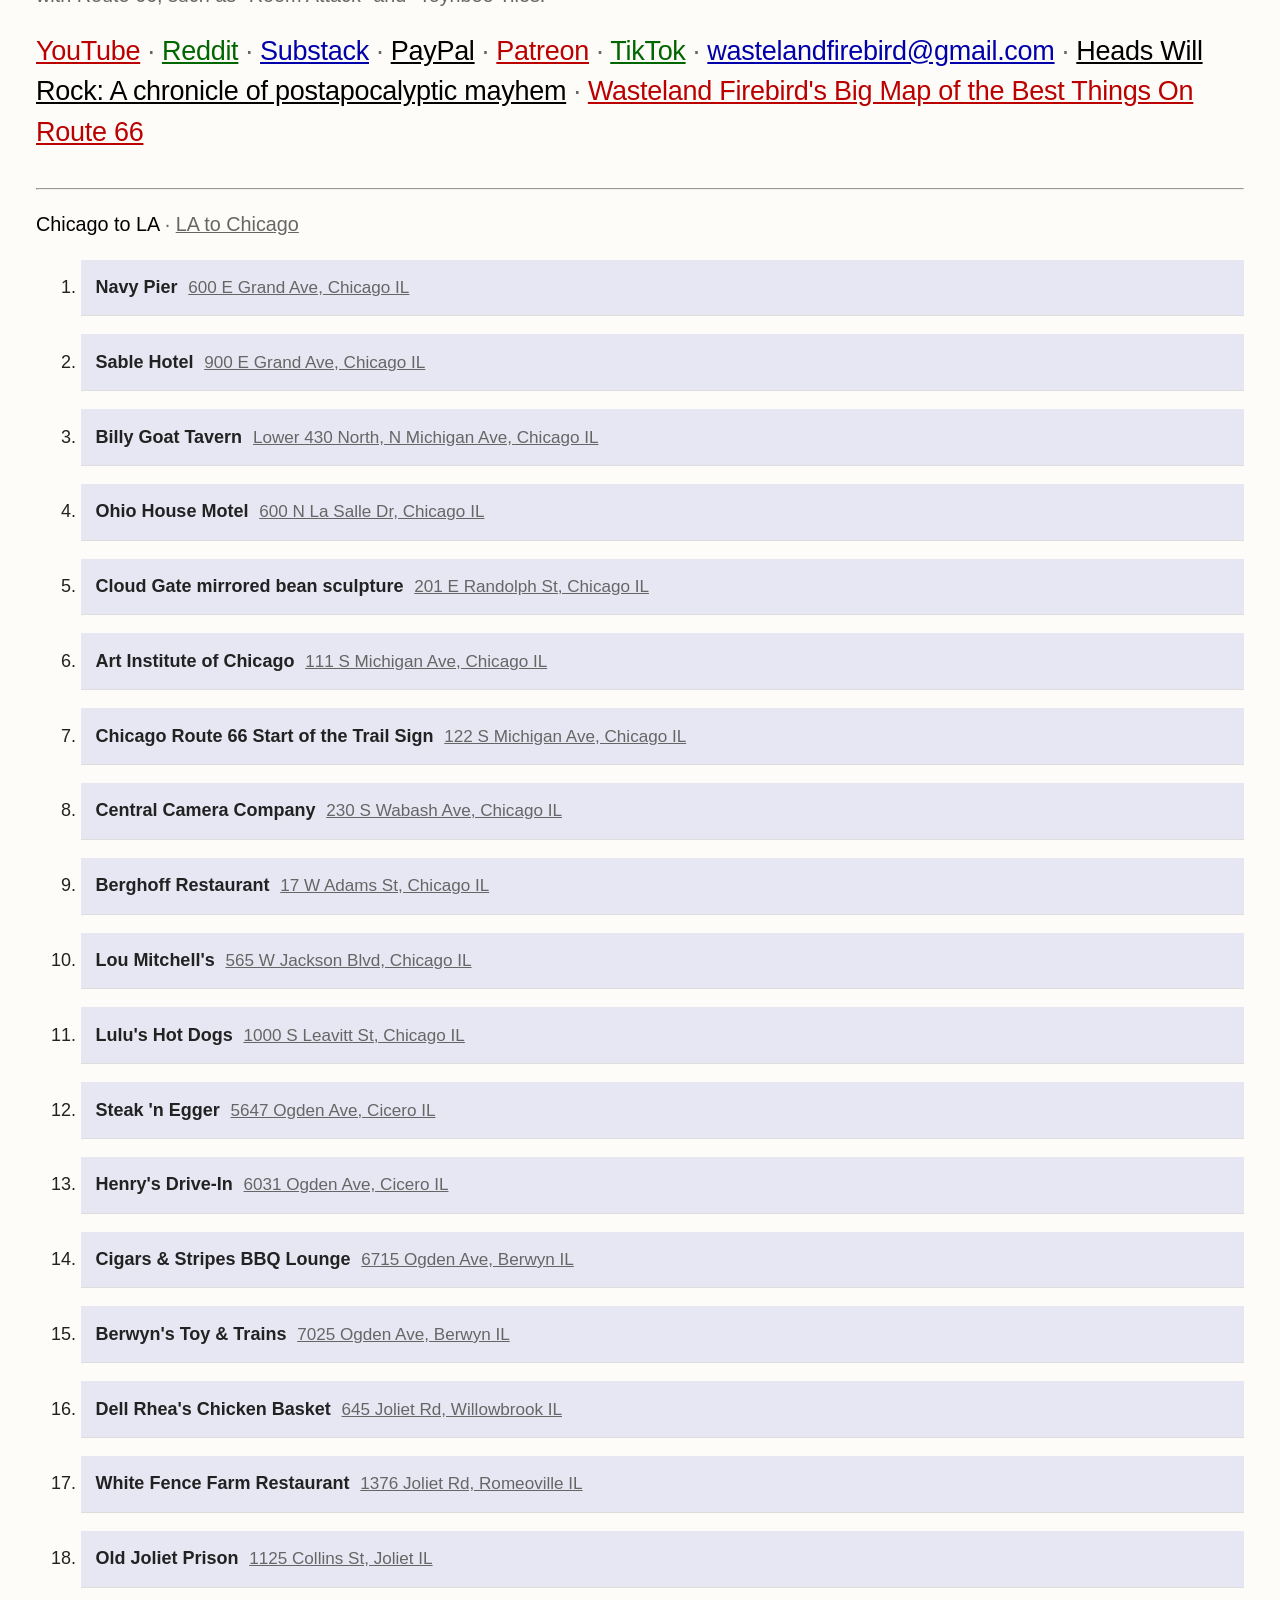
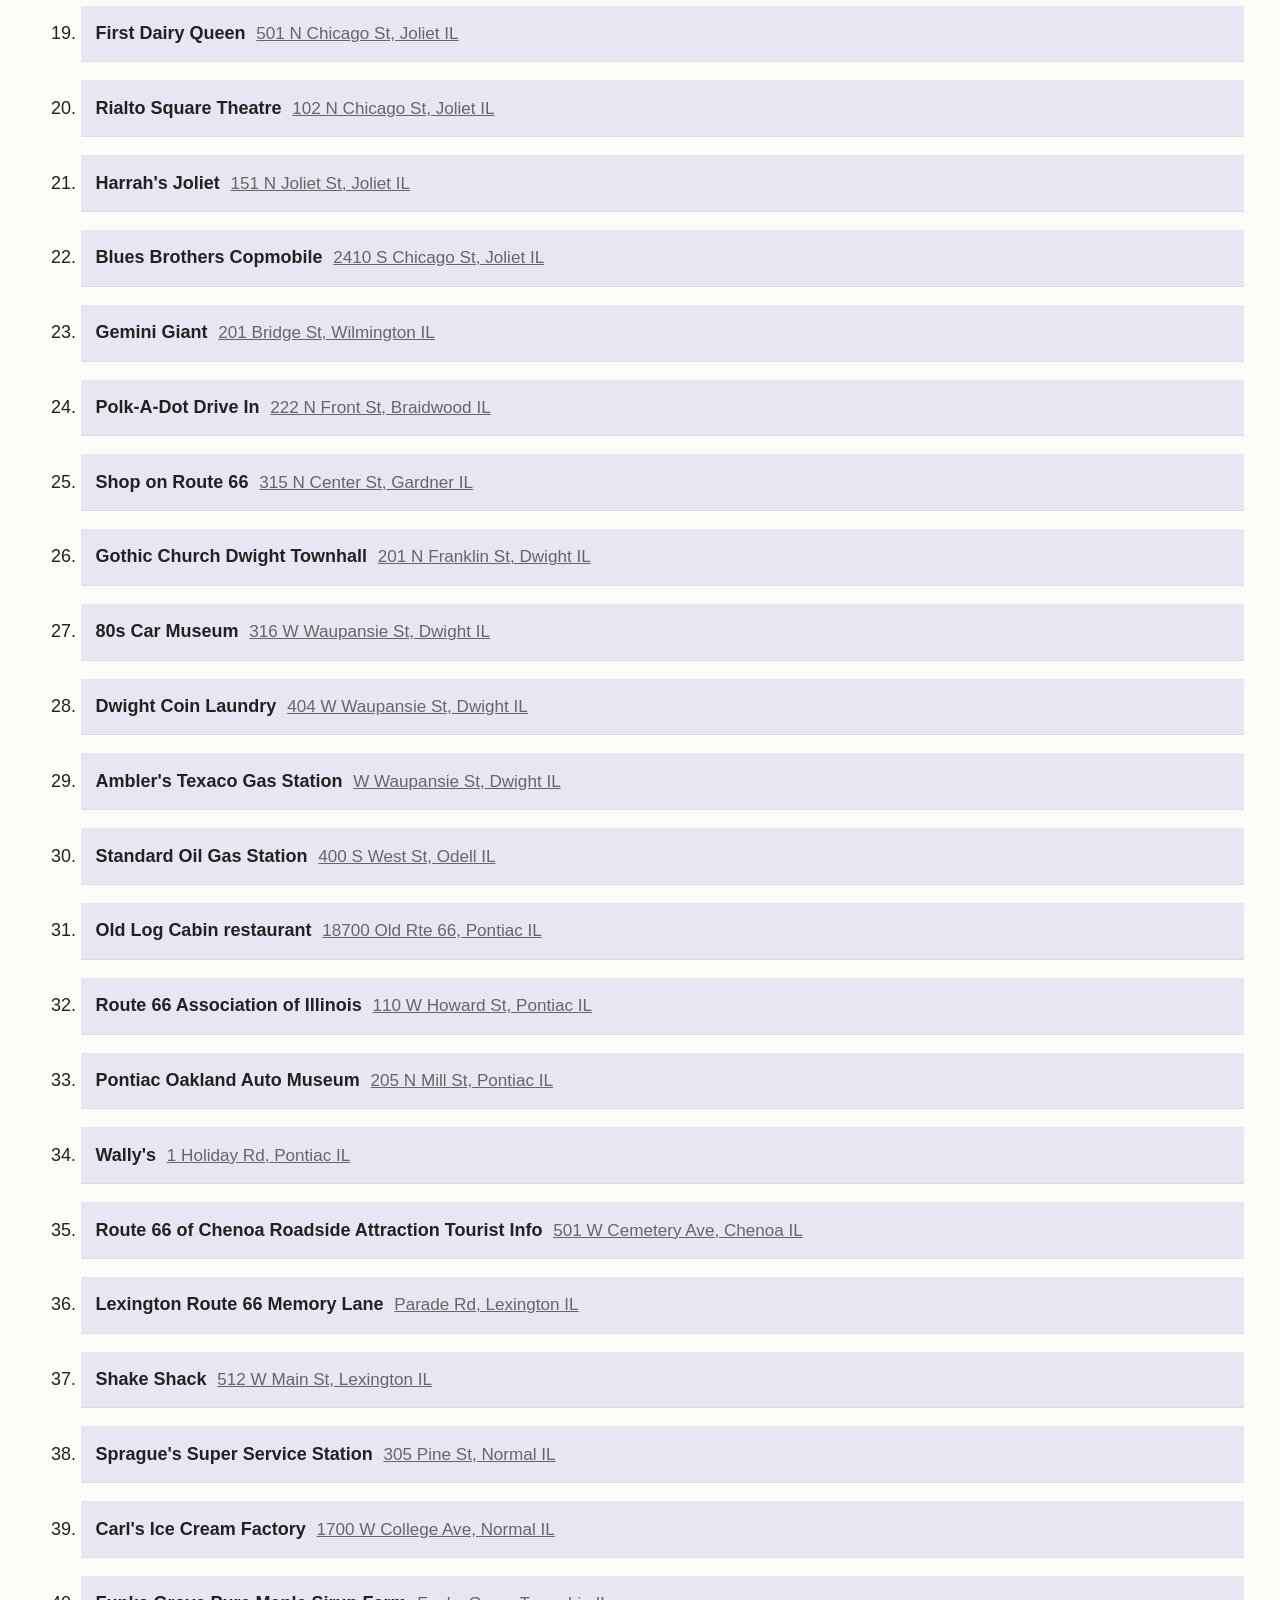
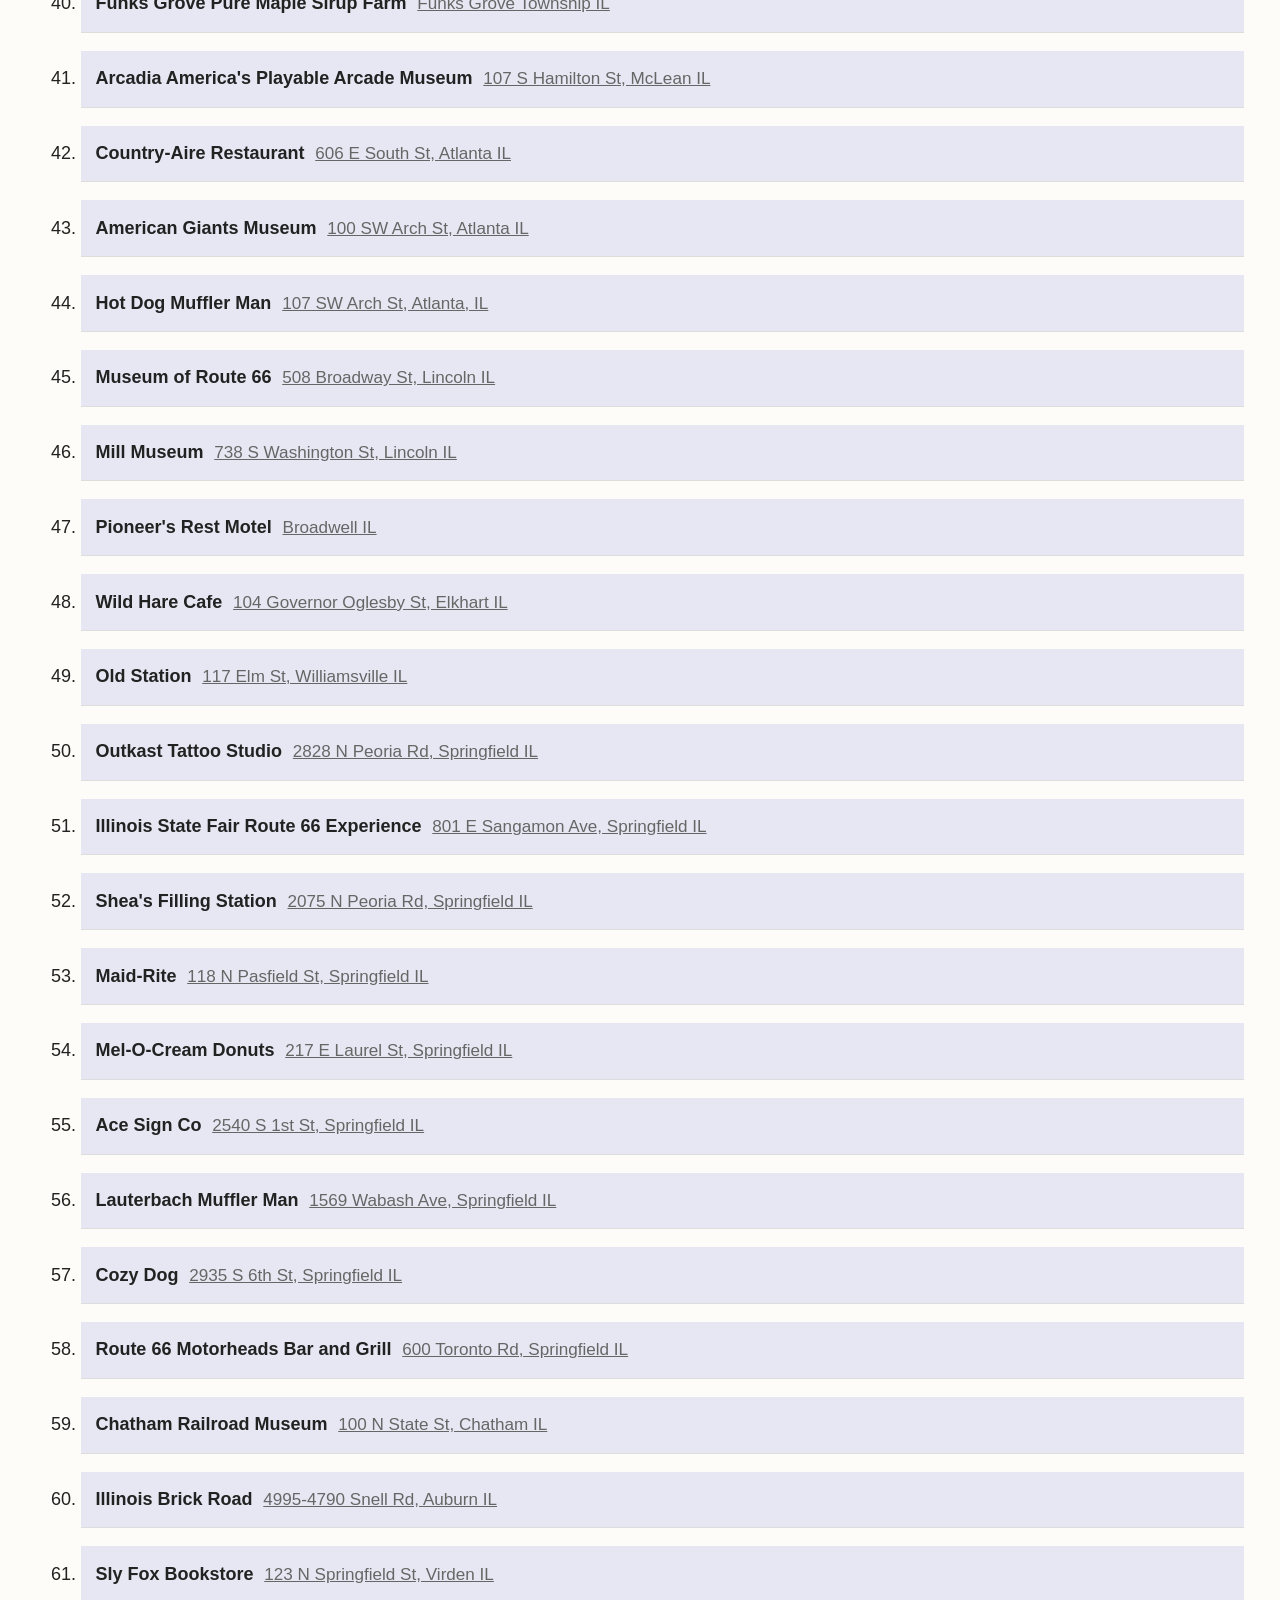
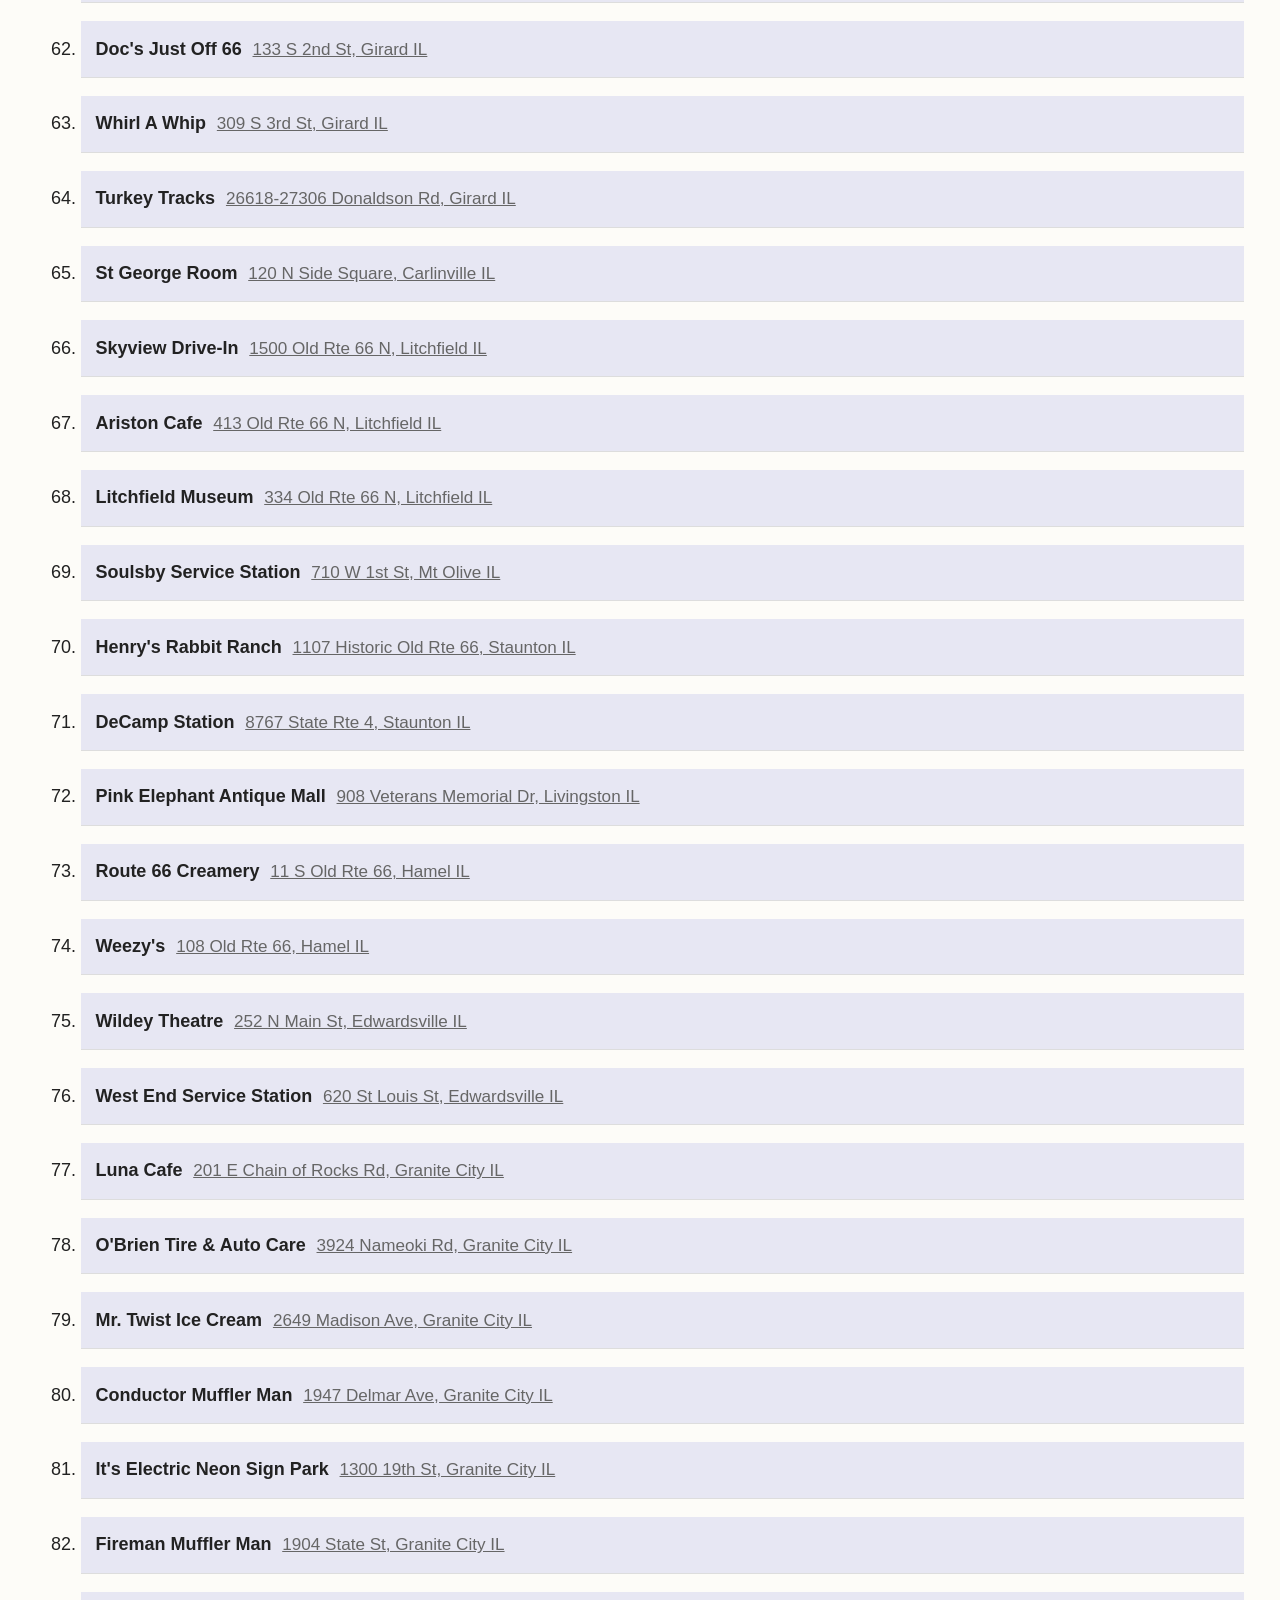
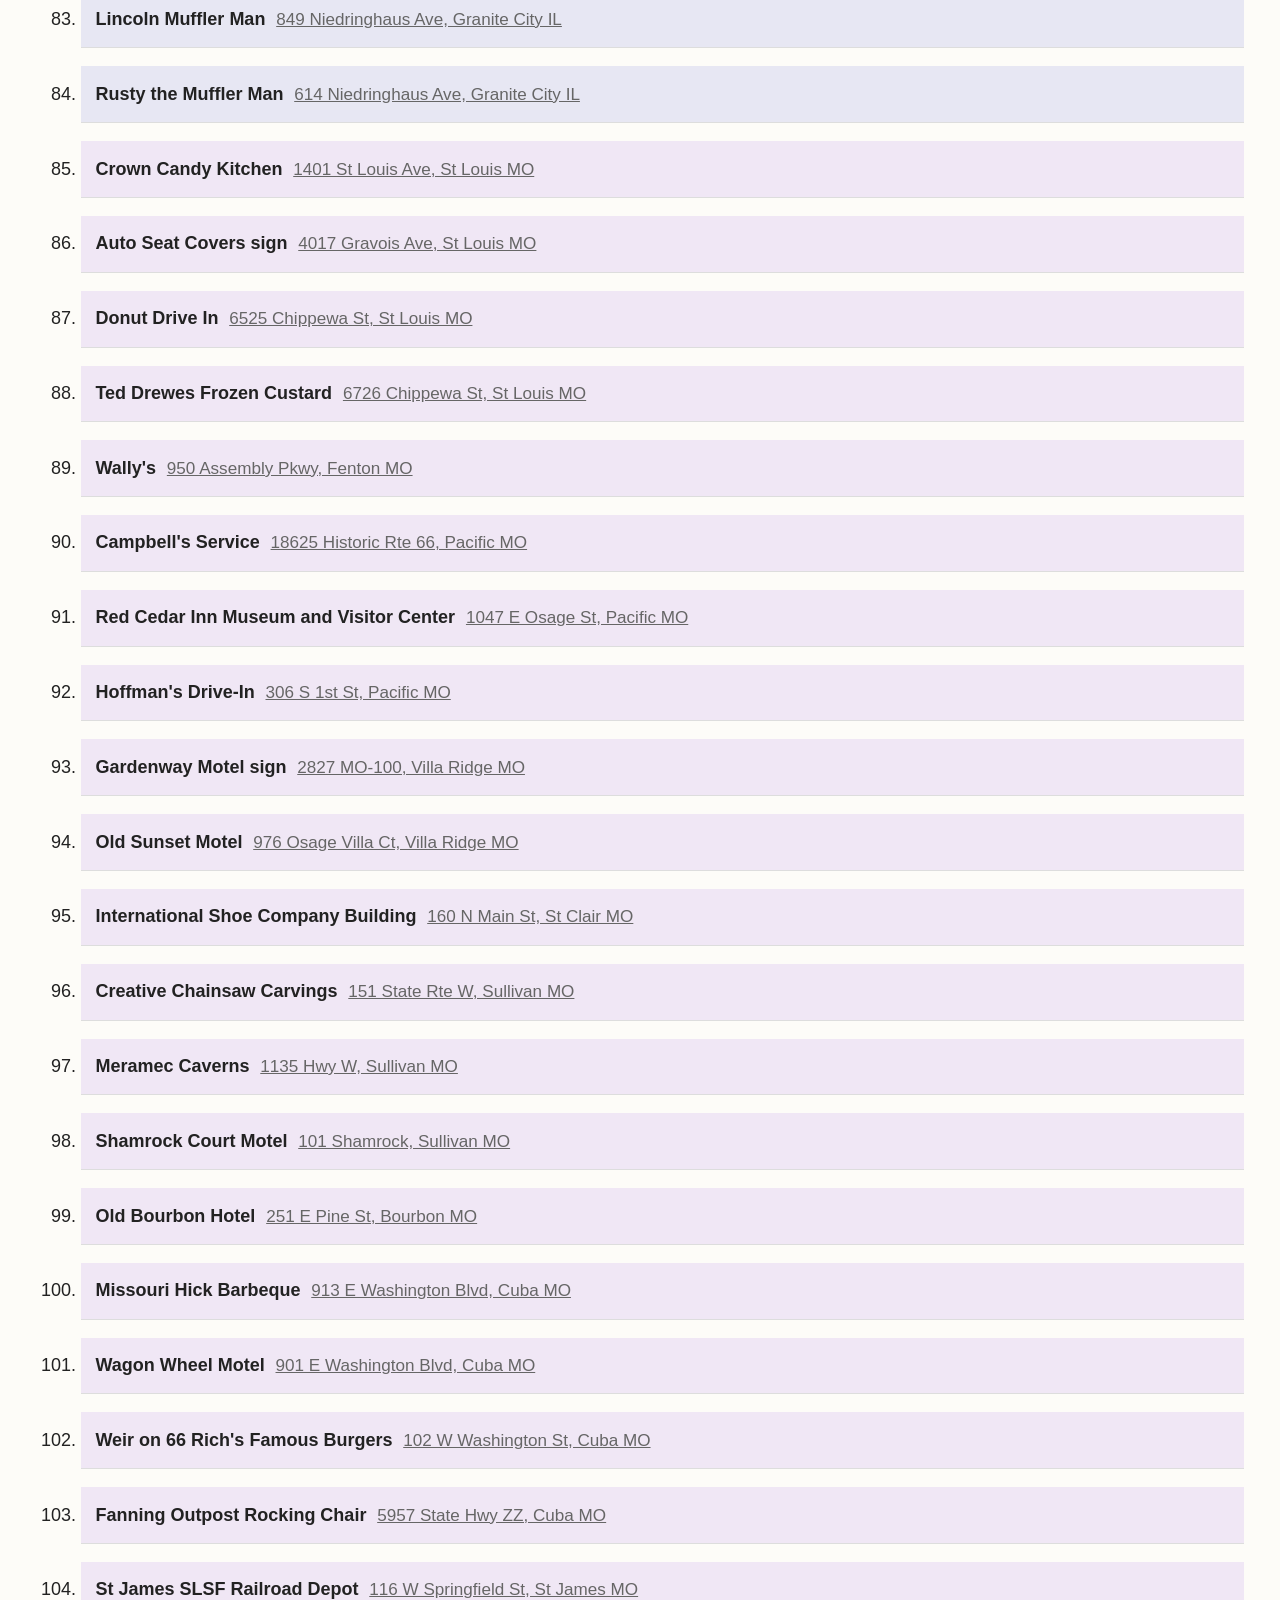
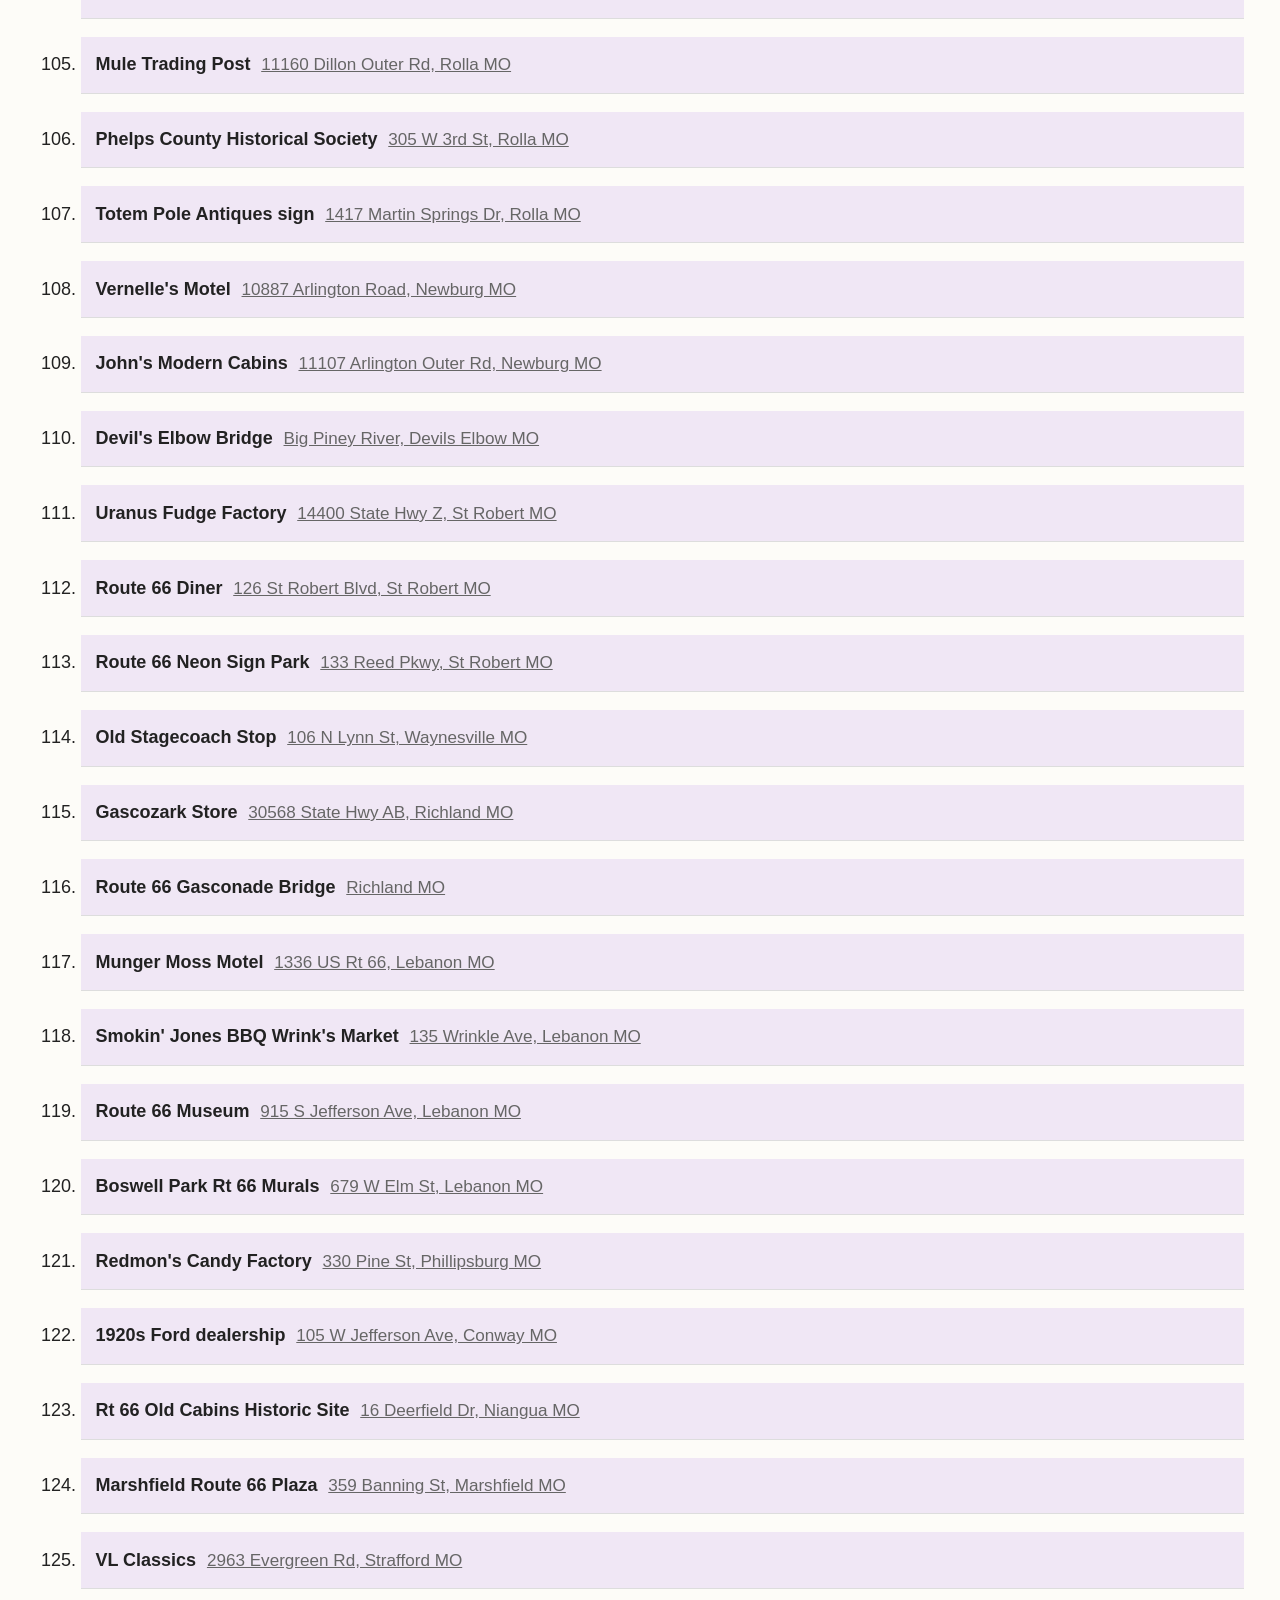
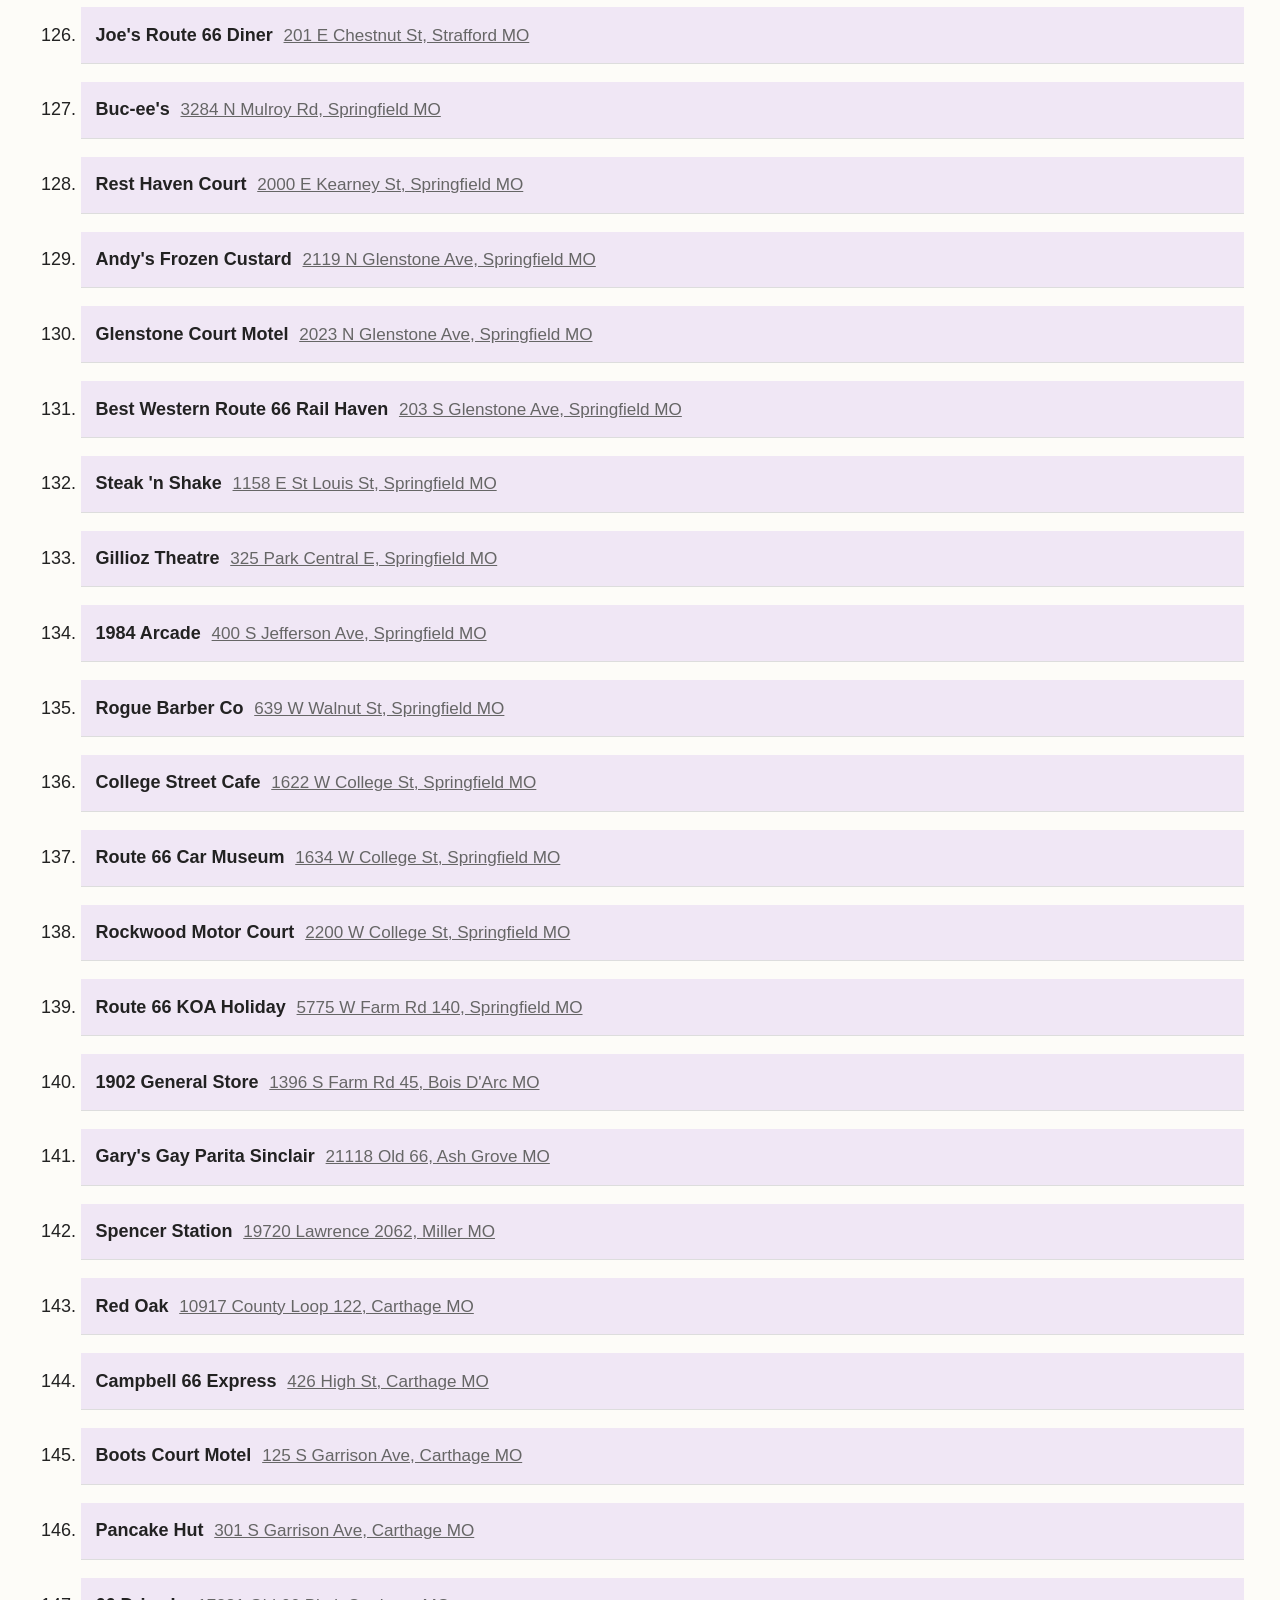
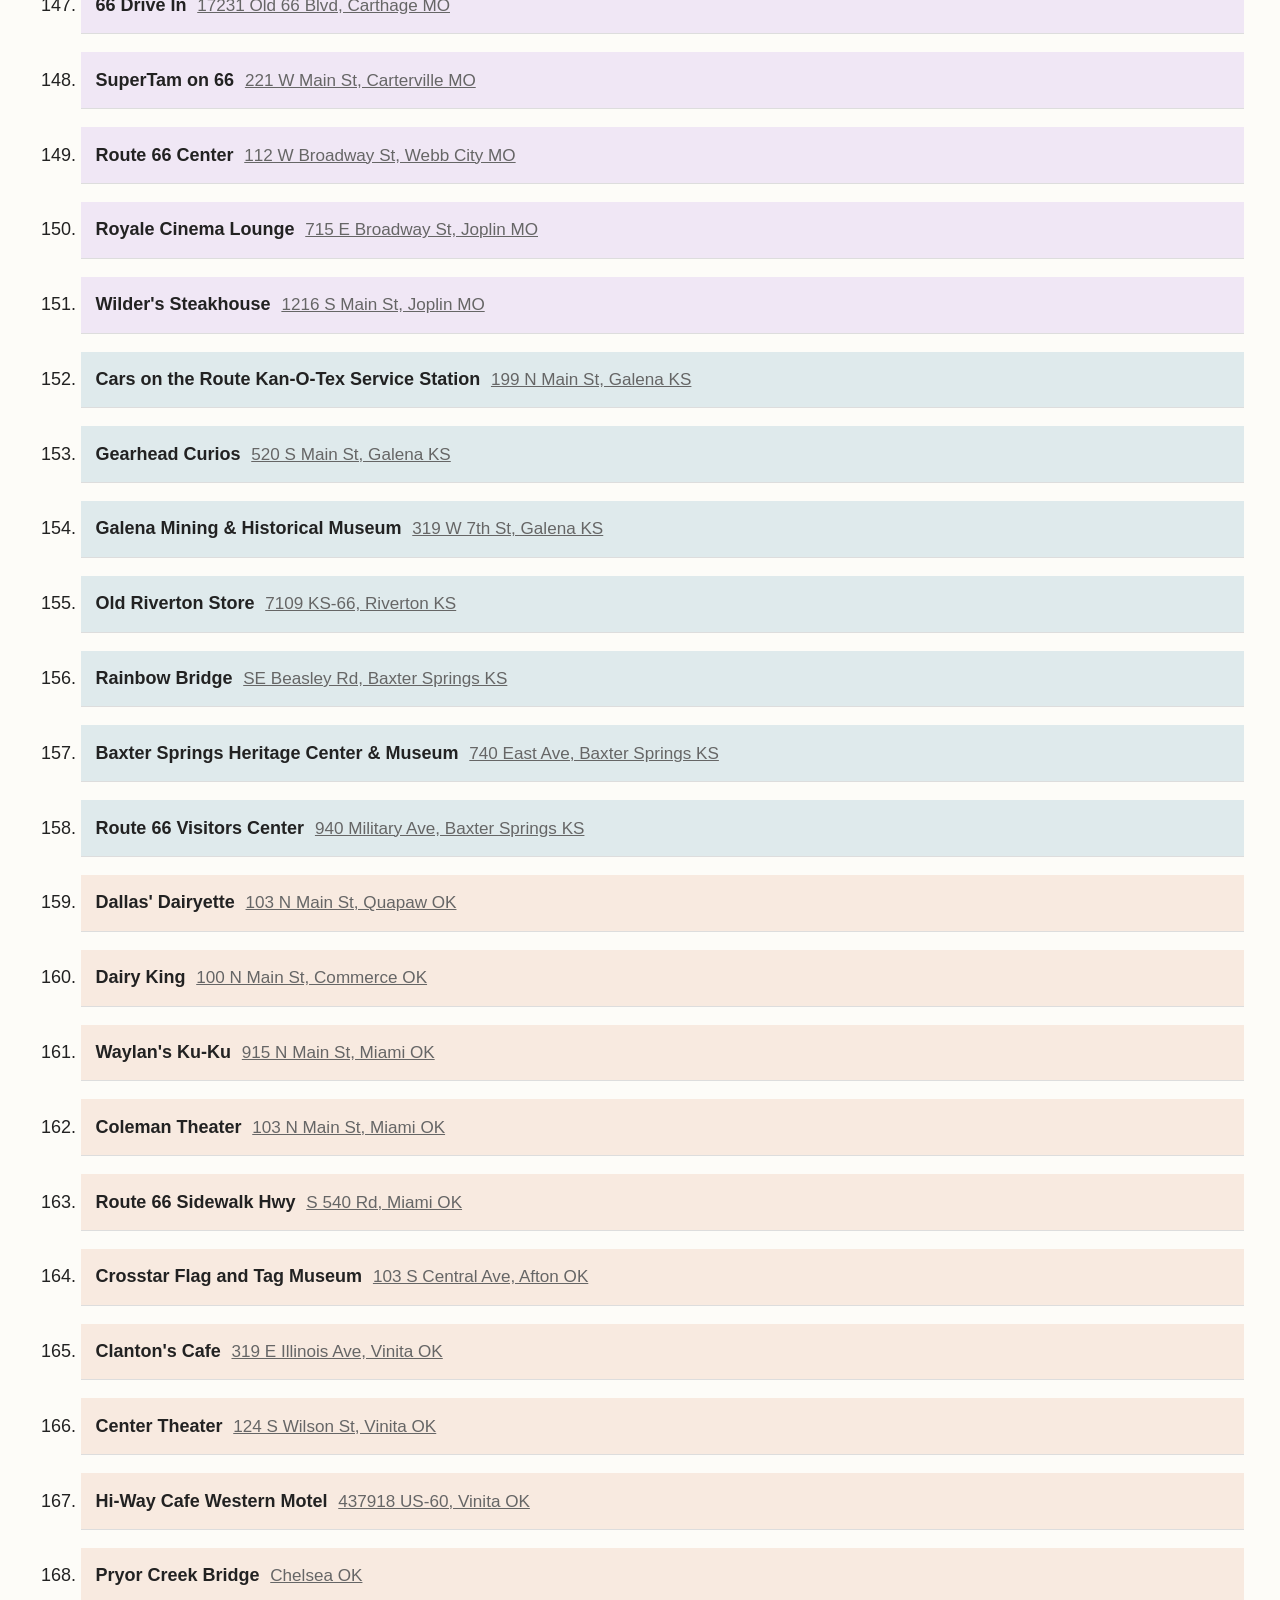
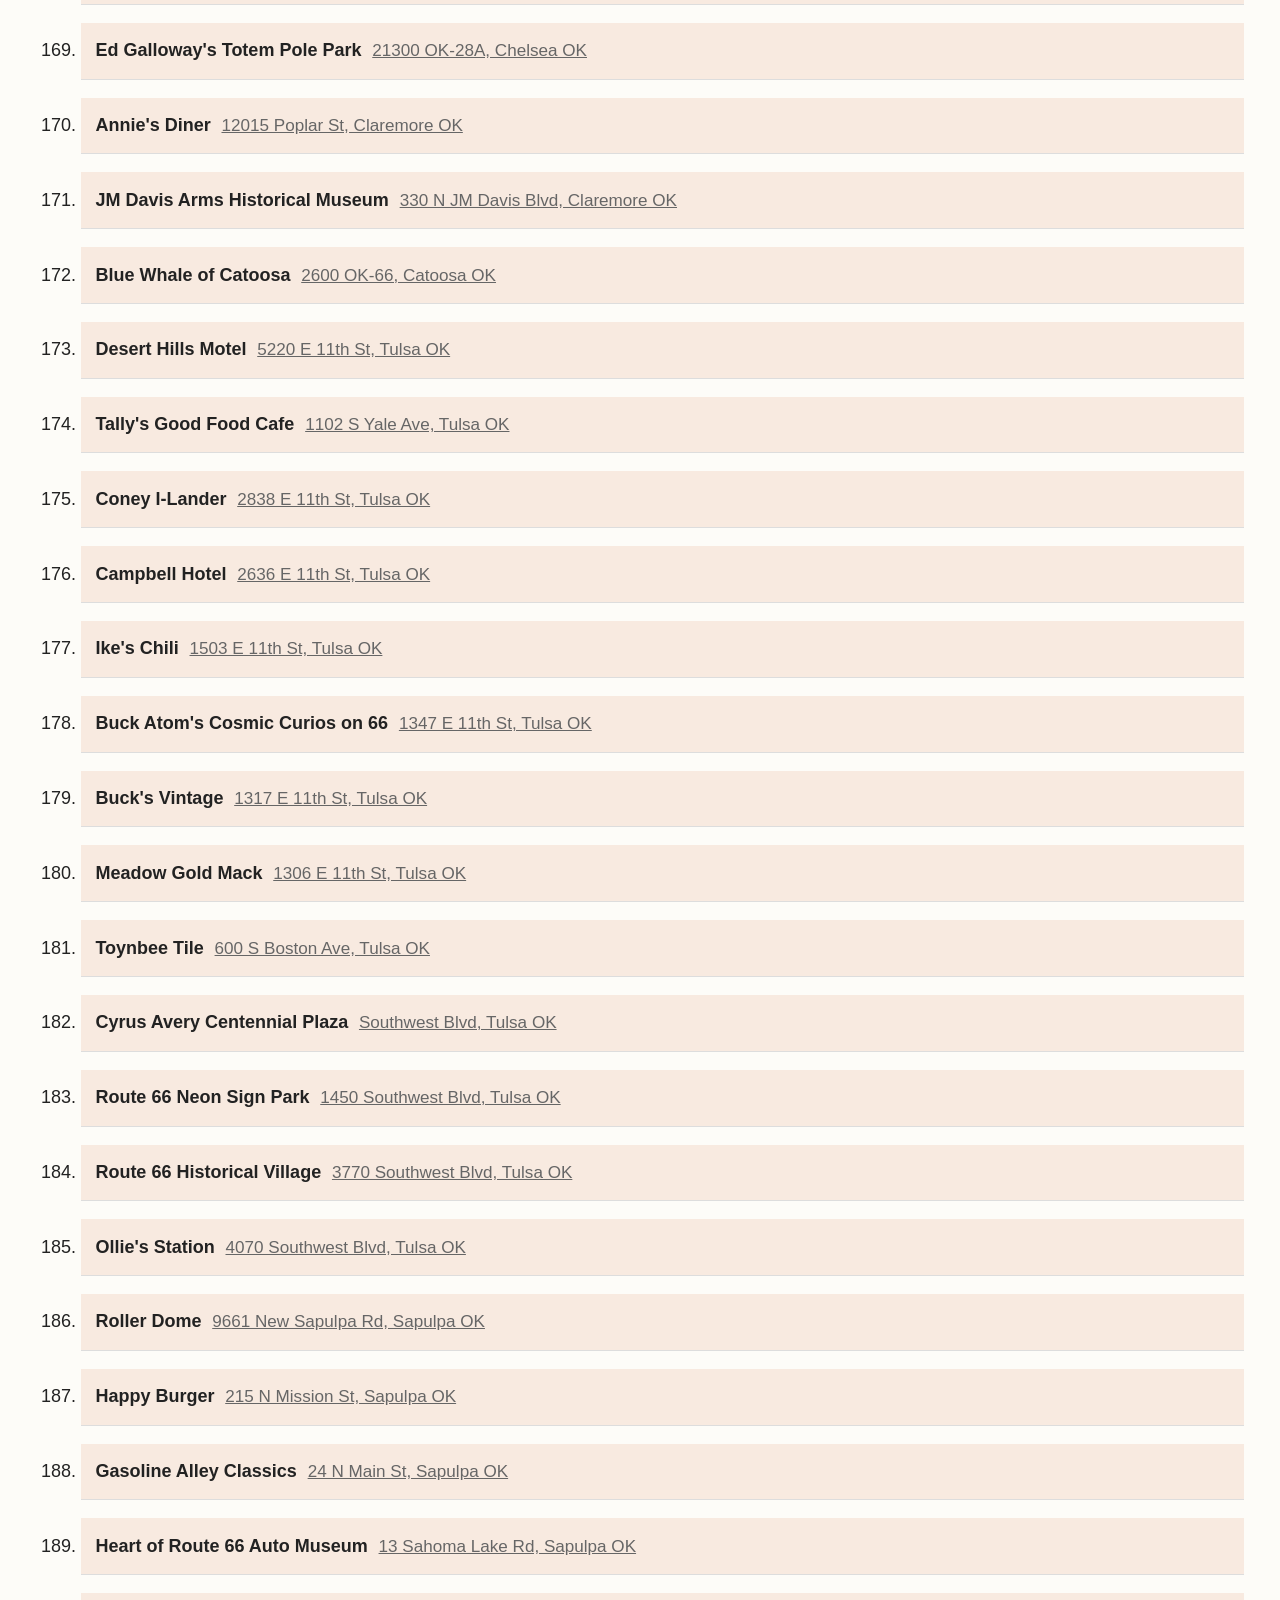
==== commit 58d239e1: "remove fort wingate to simplify route" ====
--- a/website/index.html
+++ b/website/index.html
@@ -81,7 +81,7 @@
 	</style>
 </head>
 <body>
-<h1>WASTELAND FIREBIRD'S BIG LIST OF THE 430 BEST THINGS ON ROUTE 66</h1>
+<h1>WASTELAND FIREBIRD'S BIG LIST OF THE 429 BEST THINGS ON ROUTE 66</h1>
 <h2>A curious guide to Route 66 and the American Dream, updated 2026 Nov 05</h2>
 <a href="https://www.lulu.com/shop/john-binns/wasteland-firebirds-big-list-of-the-416-best-things-on-route-66/paperback/product-zmep9ym.html?page=1&pageSize=4"><img src="pictures/cover.jpg"></a>
 <h1><a href="https://www.lulu.com/shop/john-binns/wasteland-firebirds-big-list-of-the-416-best-things-on-route-66/paperback/product-zmep9ym.html?page=1&pageSize=4"><span class="c4">This</span> <span class="c1">Book</span> <span class="c2">is</span> <span class="c3">available</span> <span class="c4">now</span><span class="c1">!</span> <span class="c2">Click</span> <span class="c3">here</span> <span class="c4">to</span> <span class="c1">buy</span><span class="c2">!</span></a></h1>
@@ -1980,12 +1980,6 @@
 </div></div></li>
 
 <li class="NM"><div class="place"><div class="place-name">
-Fort Wingate Army Depot
-</div><div class="place-address">
-<a href="https://www.google.com/maps/search/?api=1&query=Fort%20Wingate%20Army%20Depot%2C%20506%20US%20Route%2066%2C%20Church%20Rock%20NM" target="_blank" rel="noopener noreferrer">506 US Route 66, Church Rock NM</a>
-</div></div></li>
-
-<li class="NM"><div class="place"><div class="place-name">
 Blue Spruce Lodge
 </div><div class="place-address">
 <a href="https://www.google.com/maps/search/?api=1&query=Blue%20Spruce%20Lodge%2C%201119%20E%20Hwy%2066%2C%20Gallup%20NM" target="_blank" rel="noopener noreferrer">1119 E Hwy 66, Gallup NM</a>
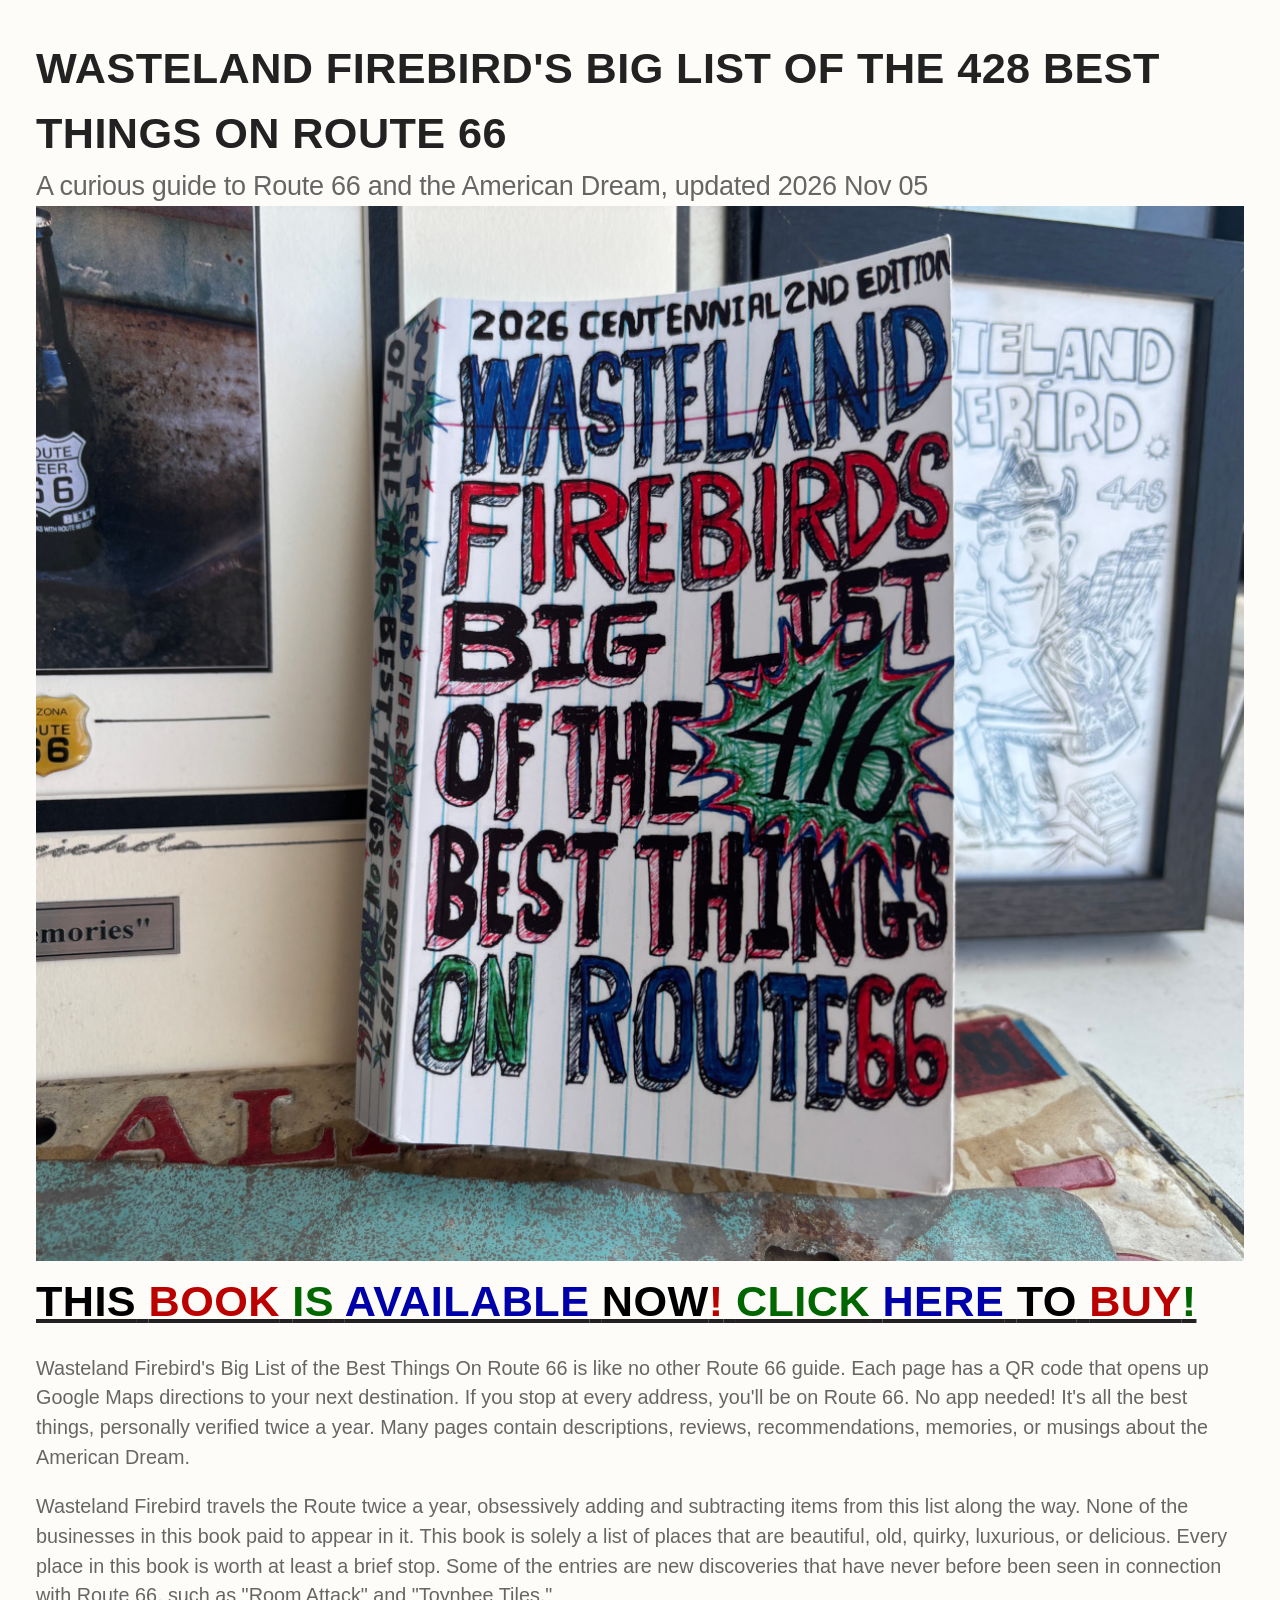
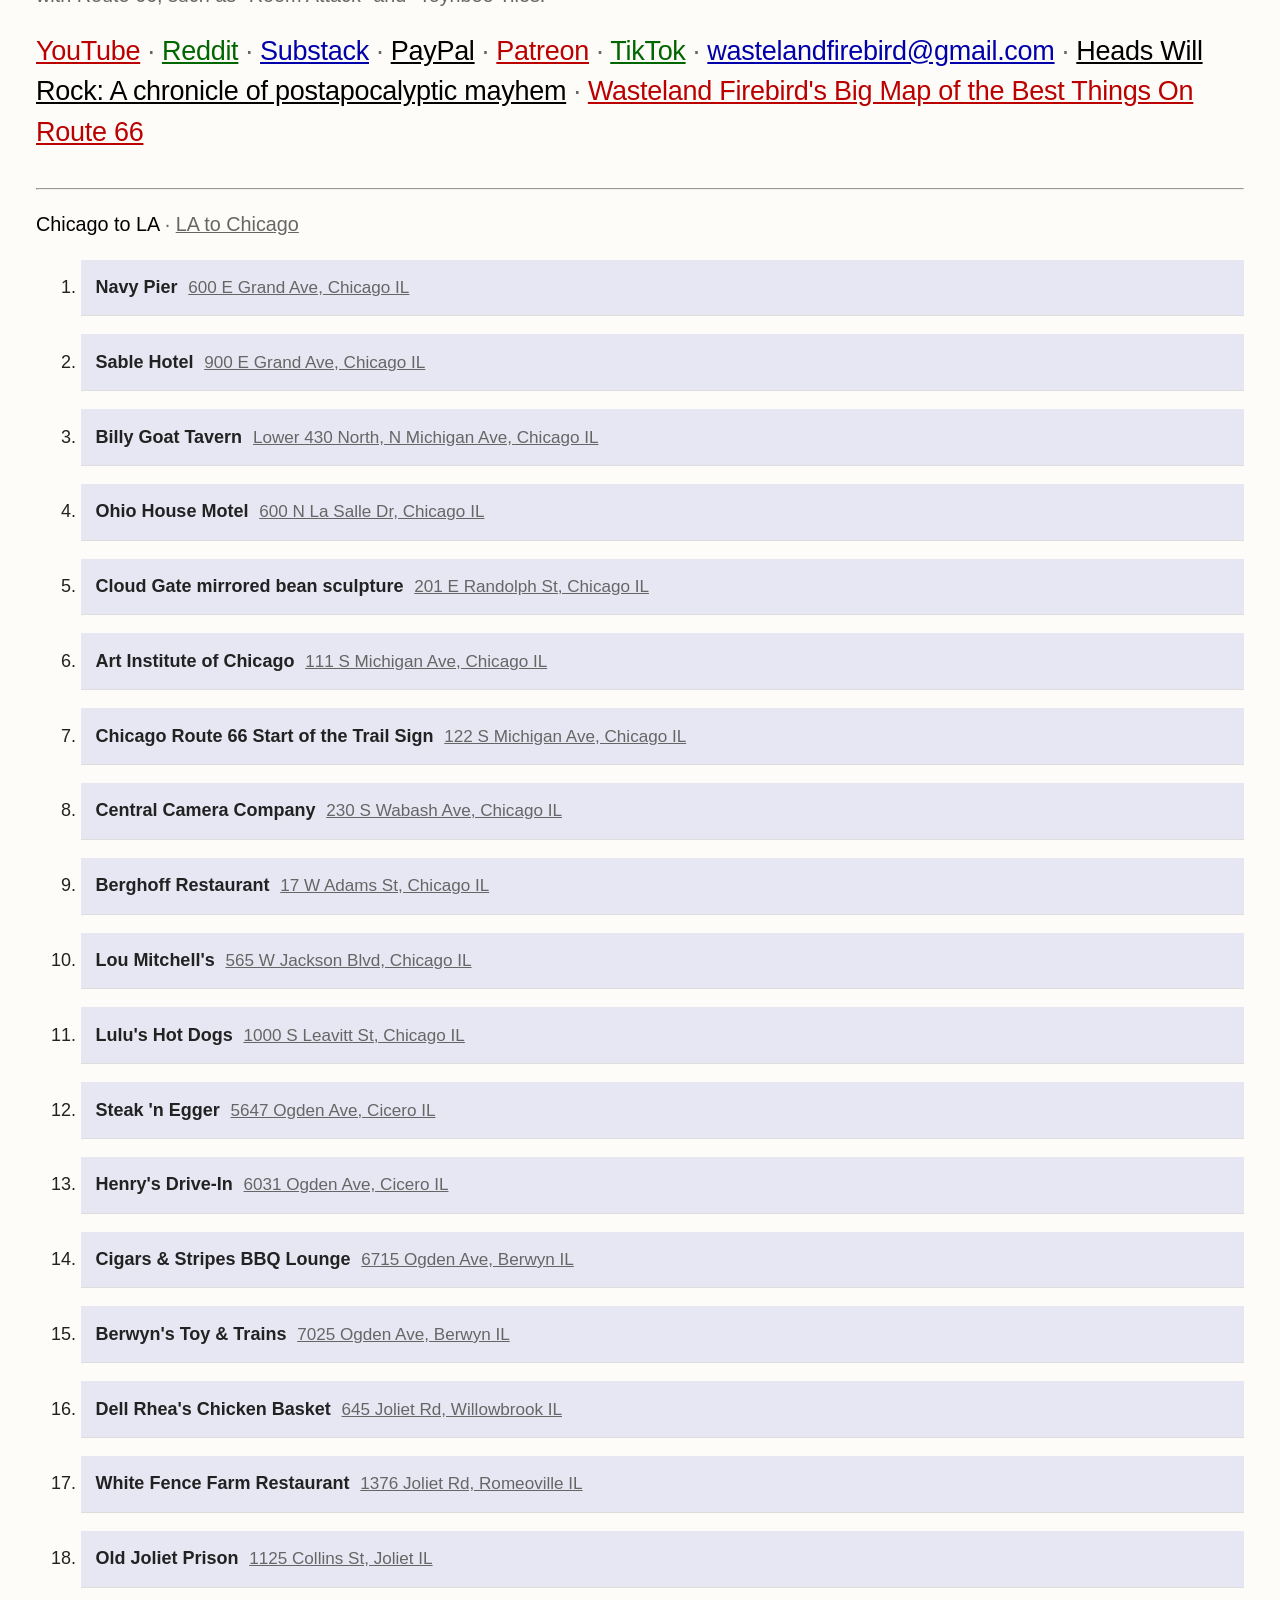
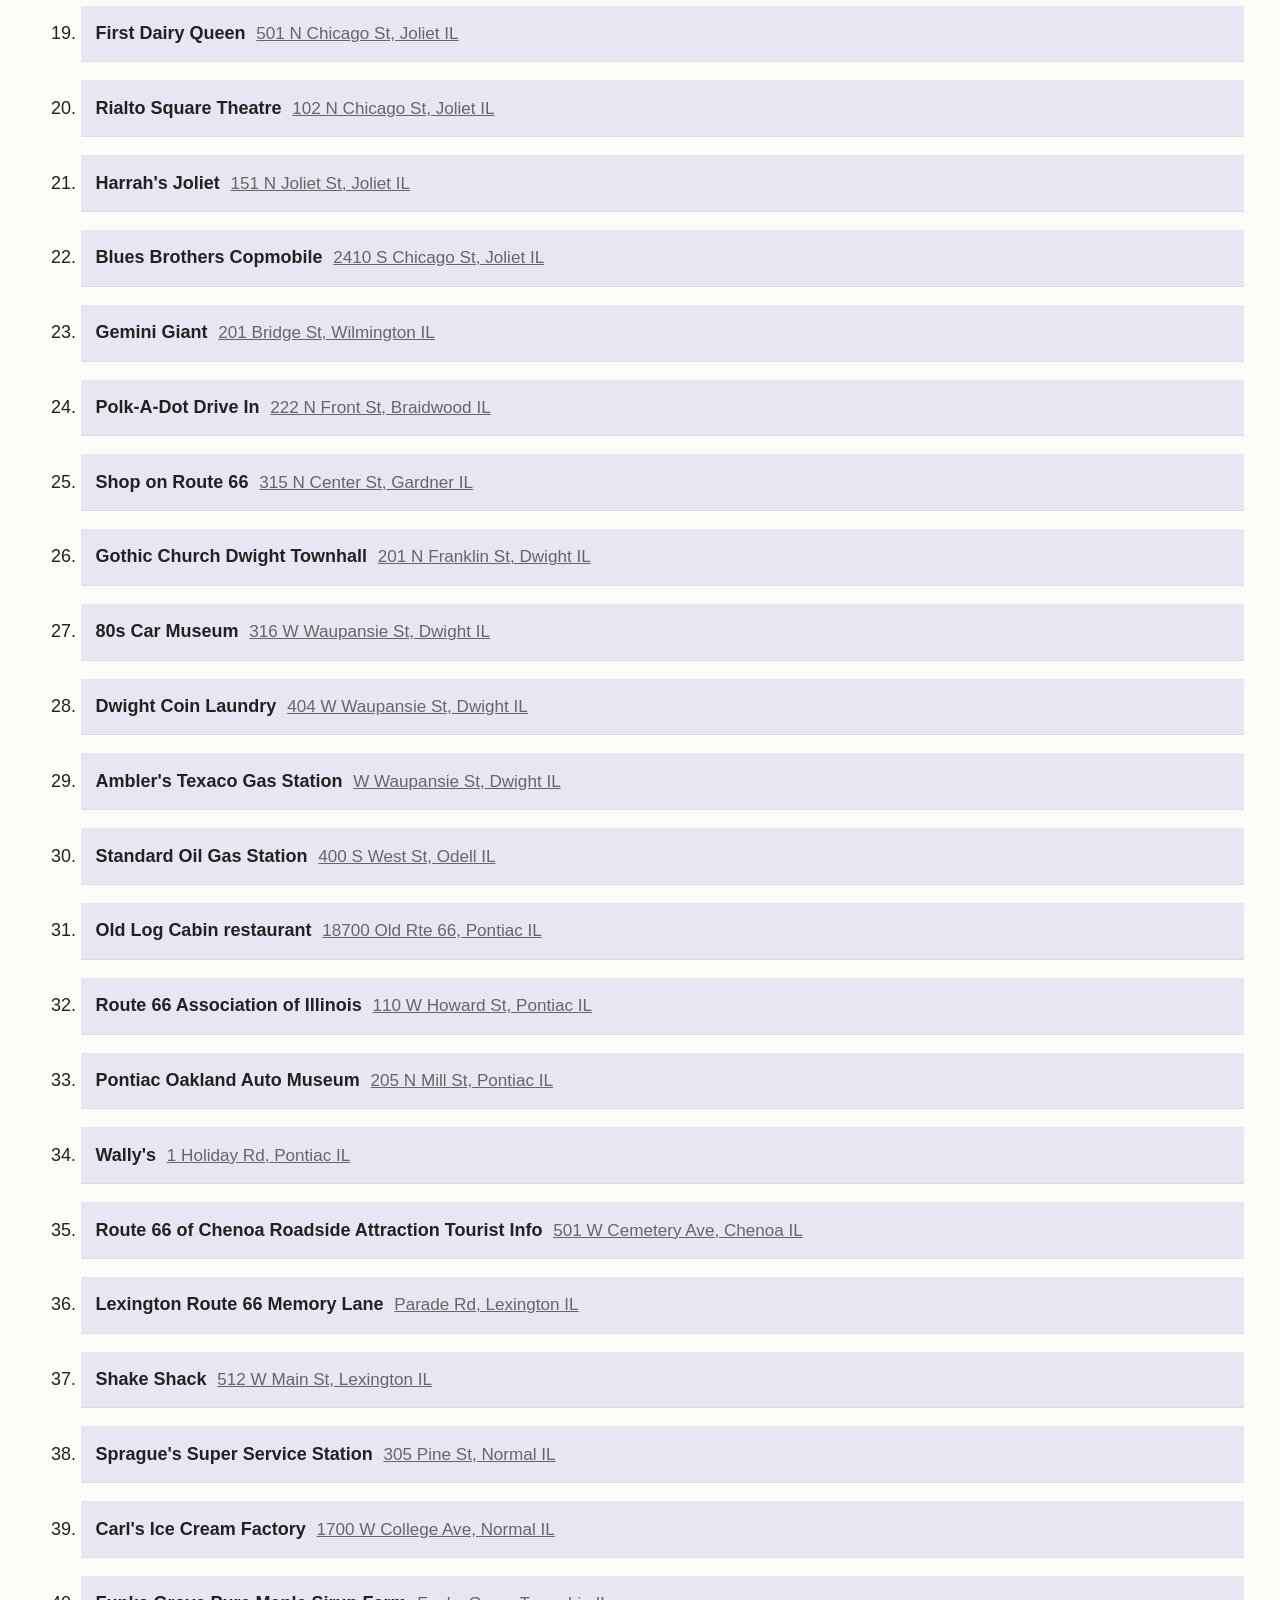
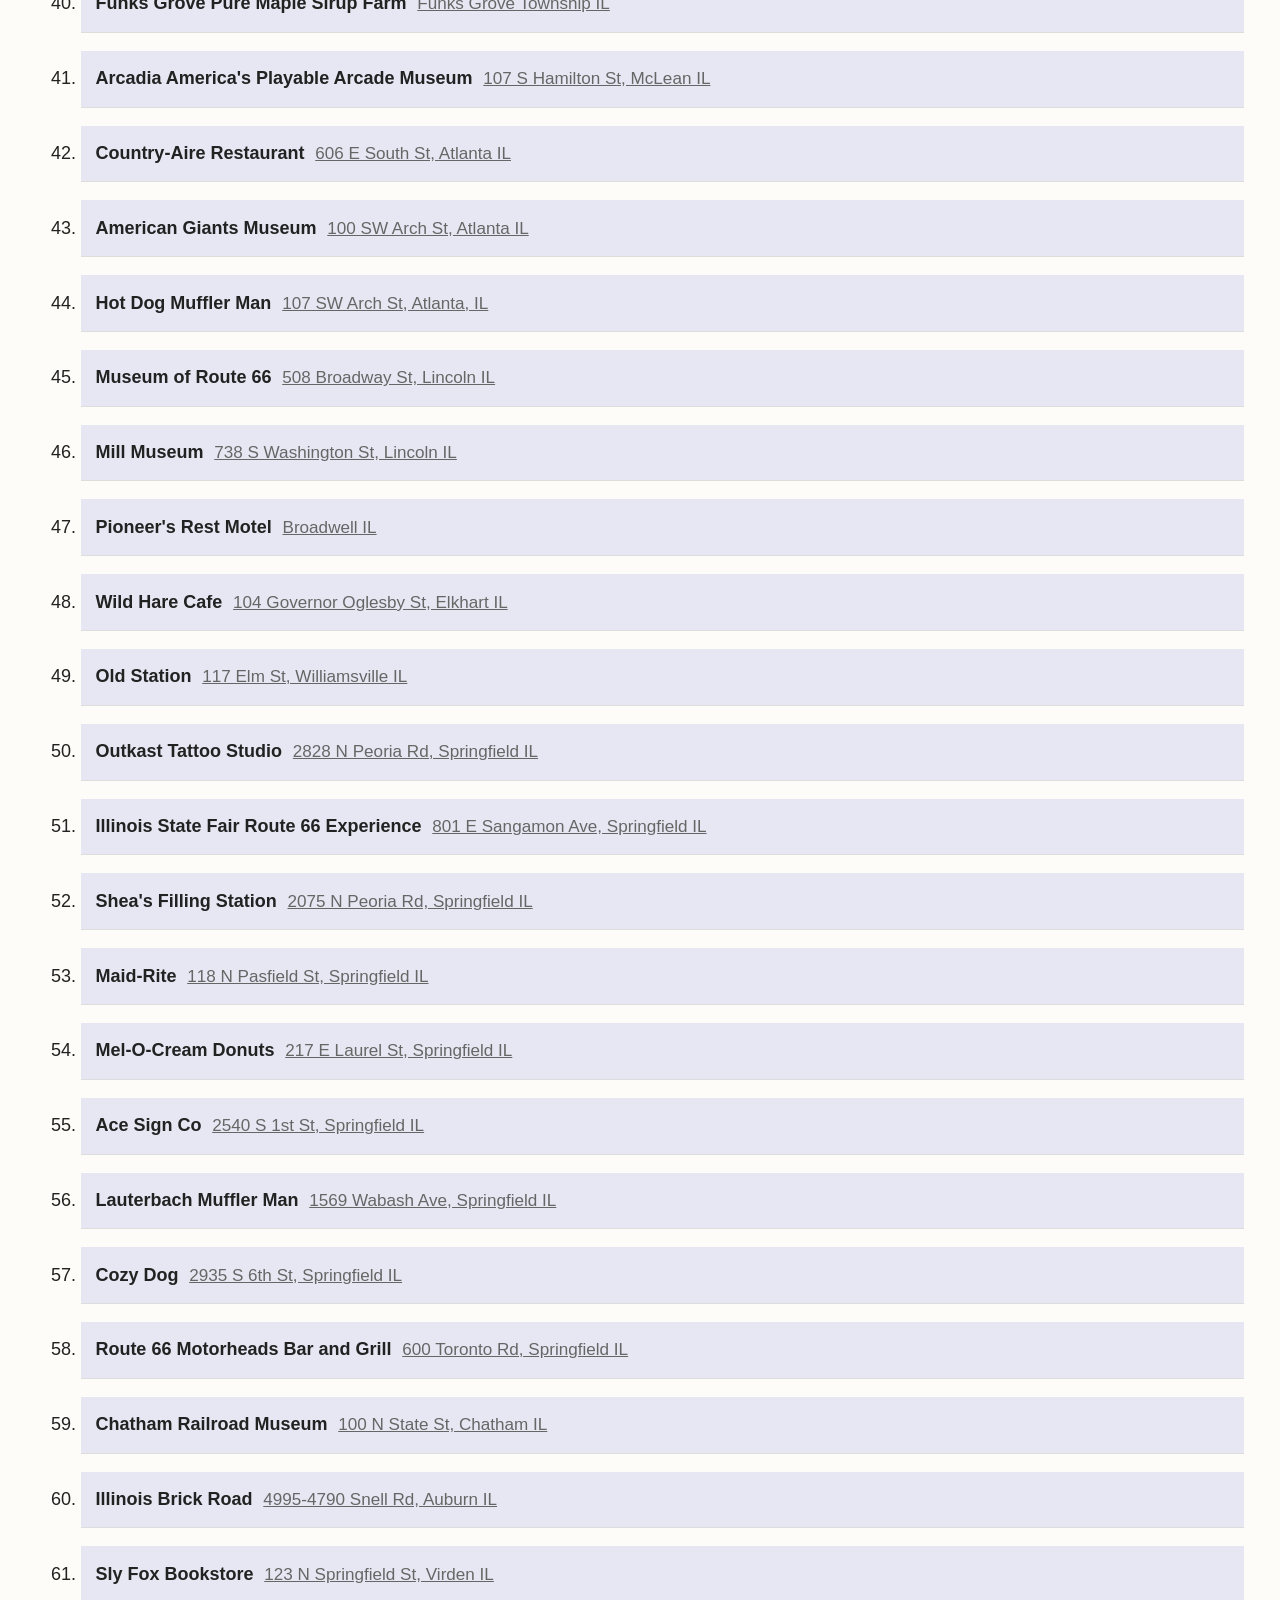
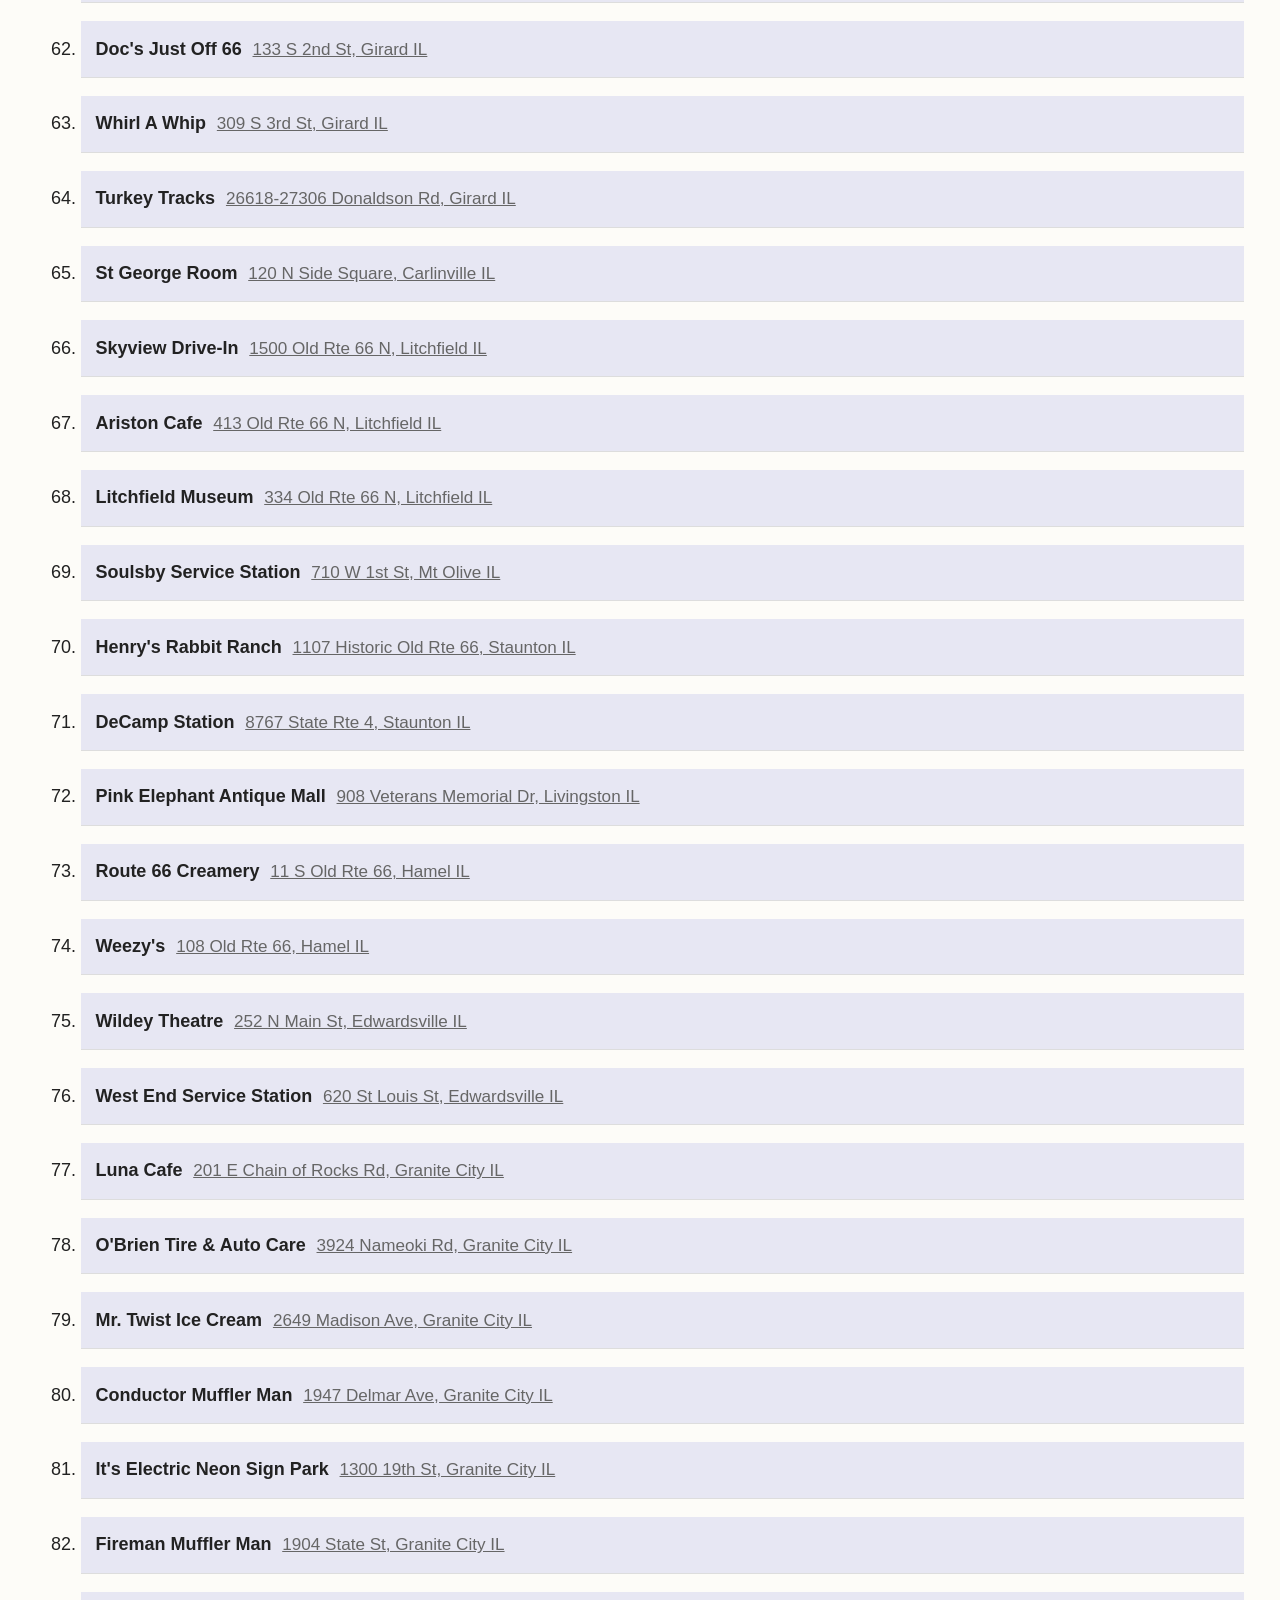
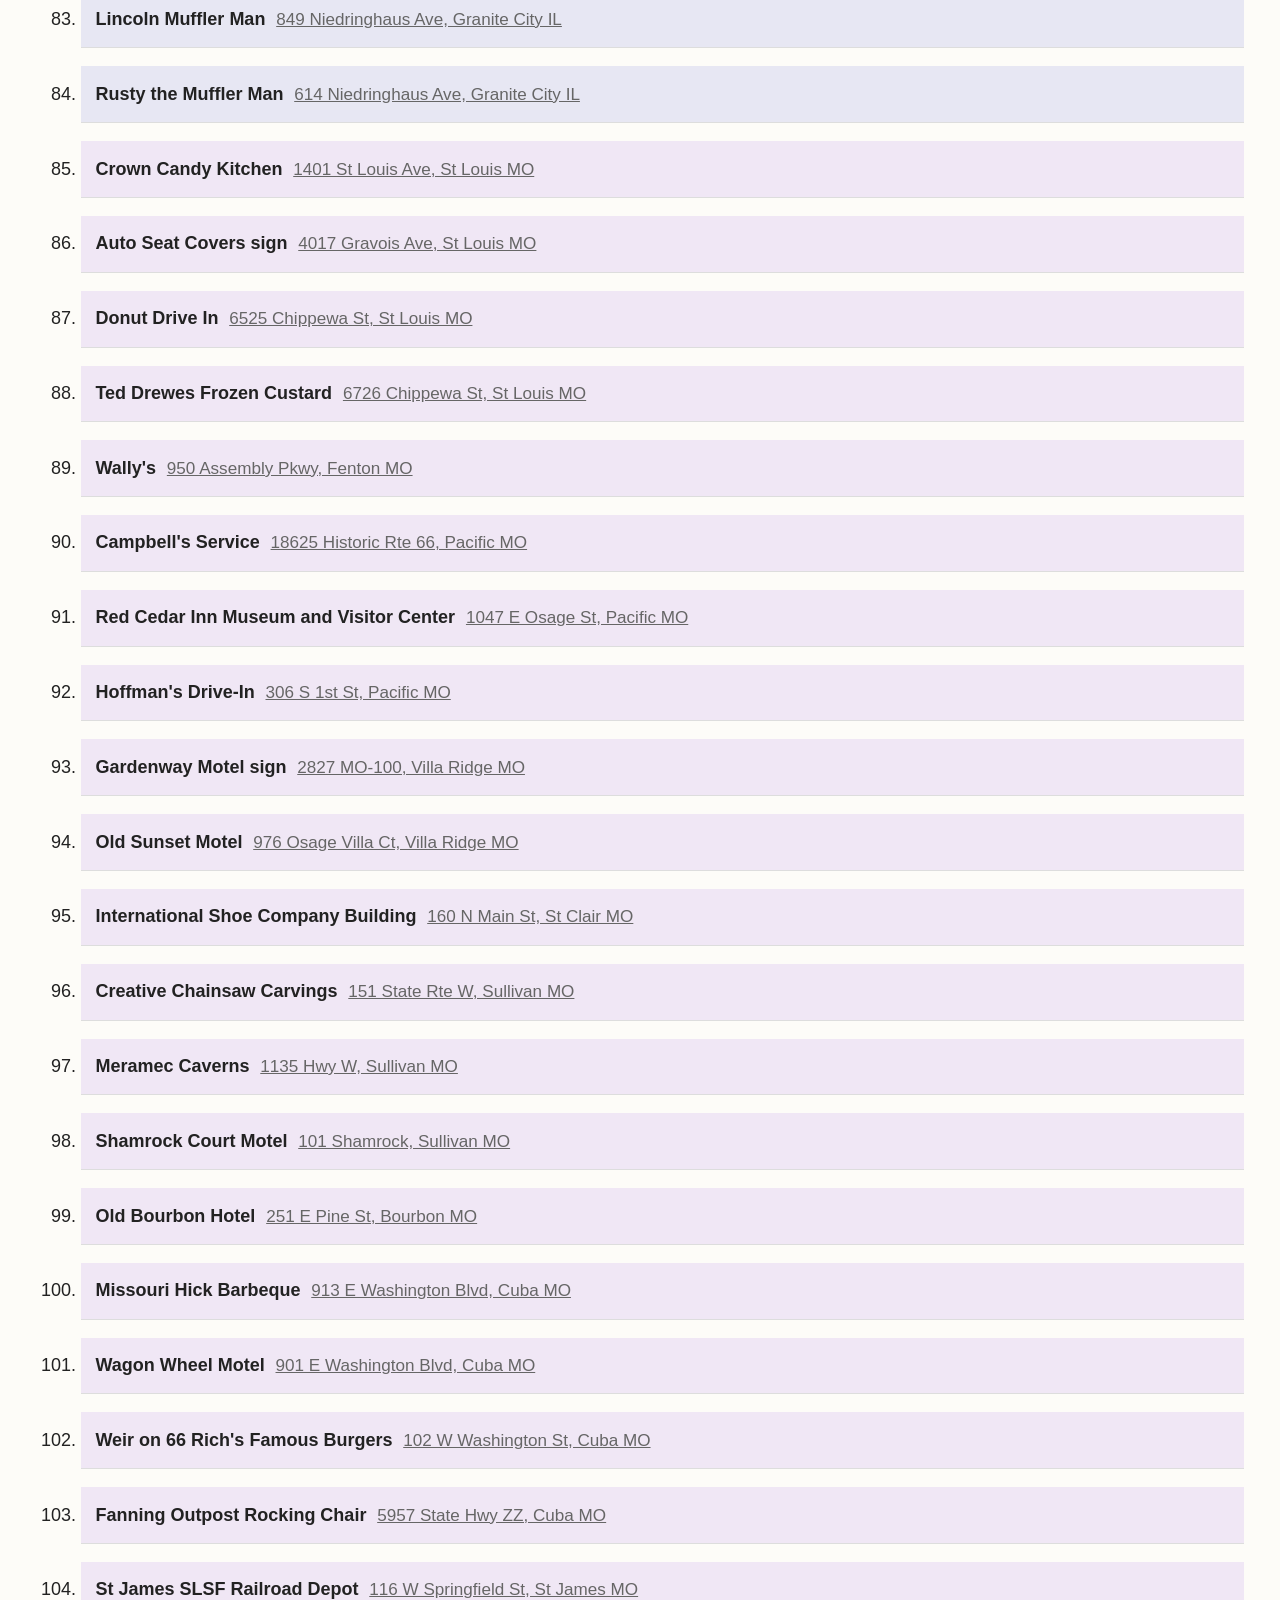
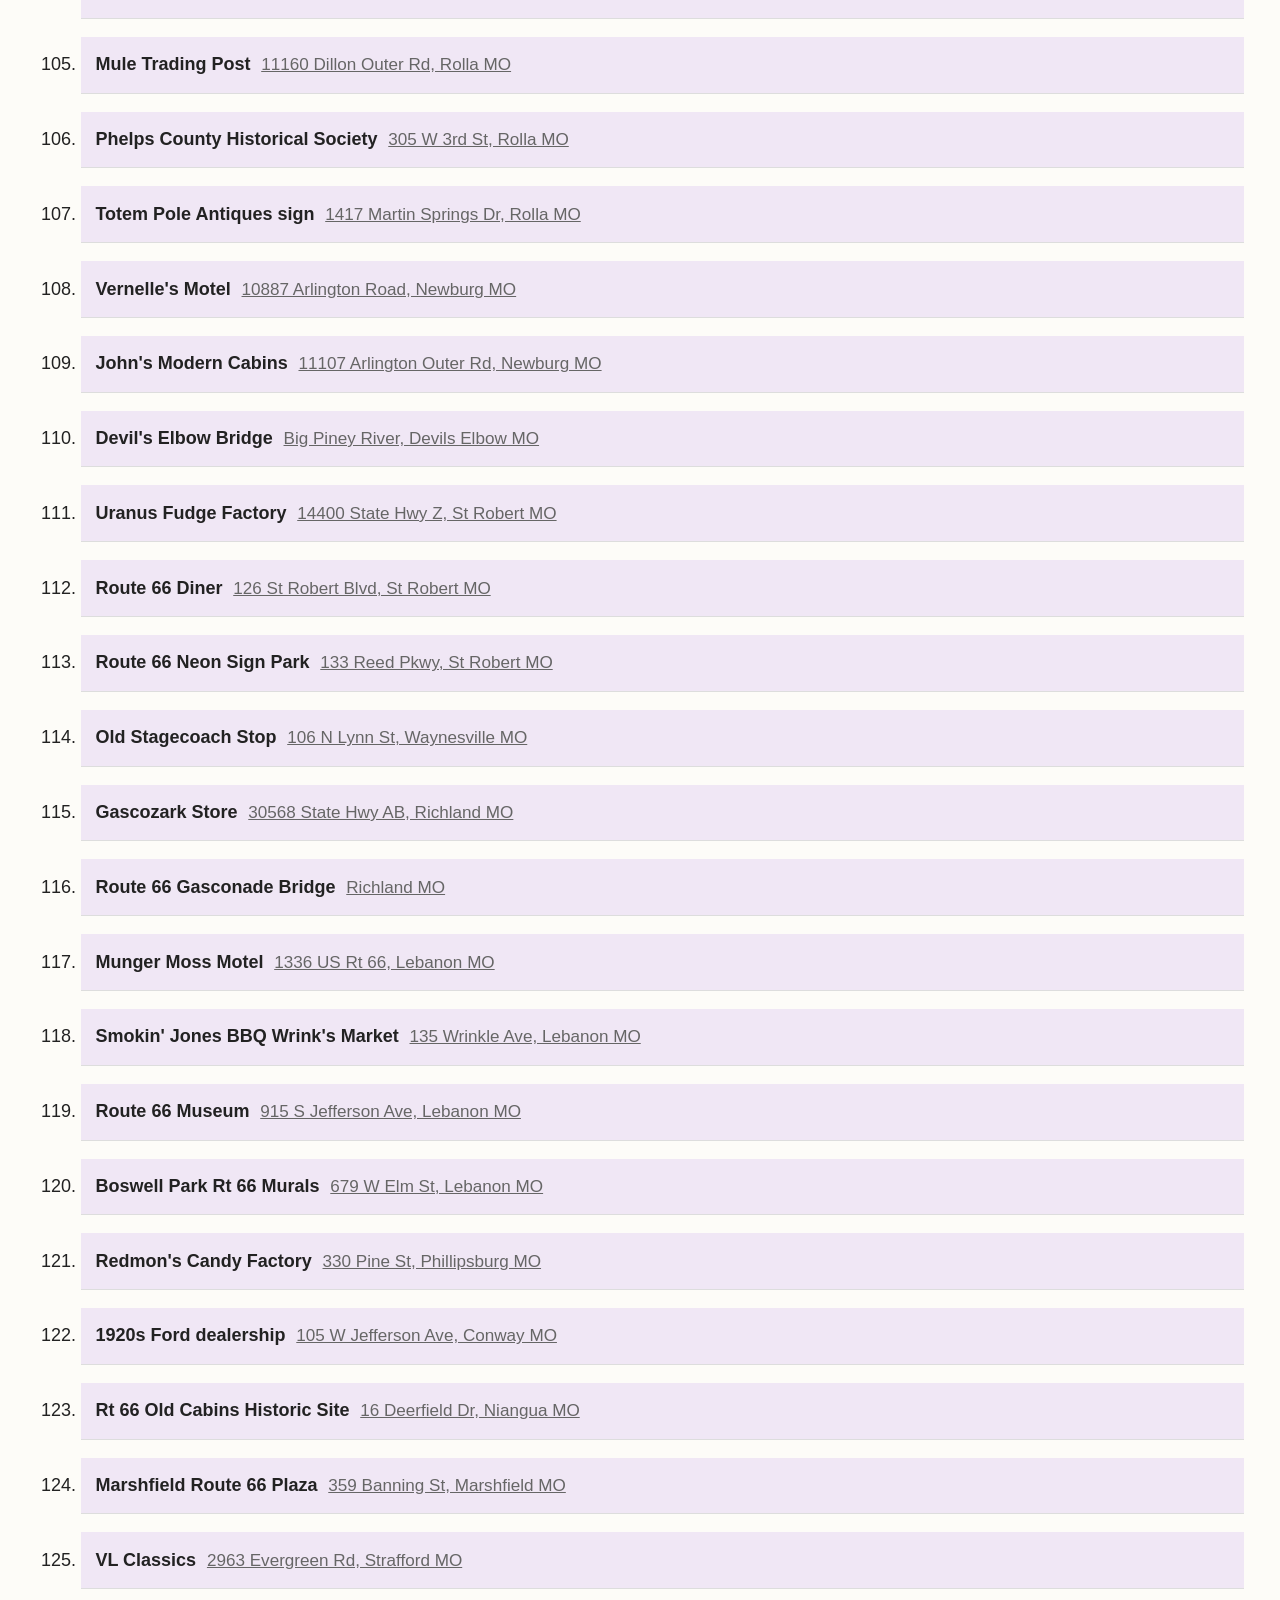
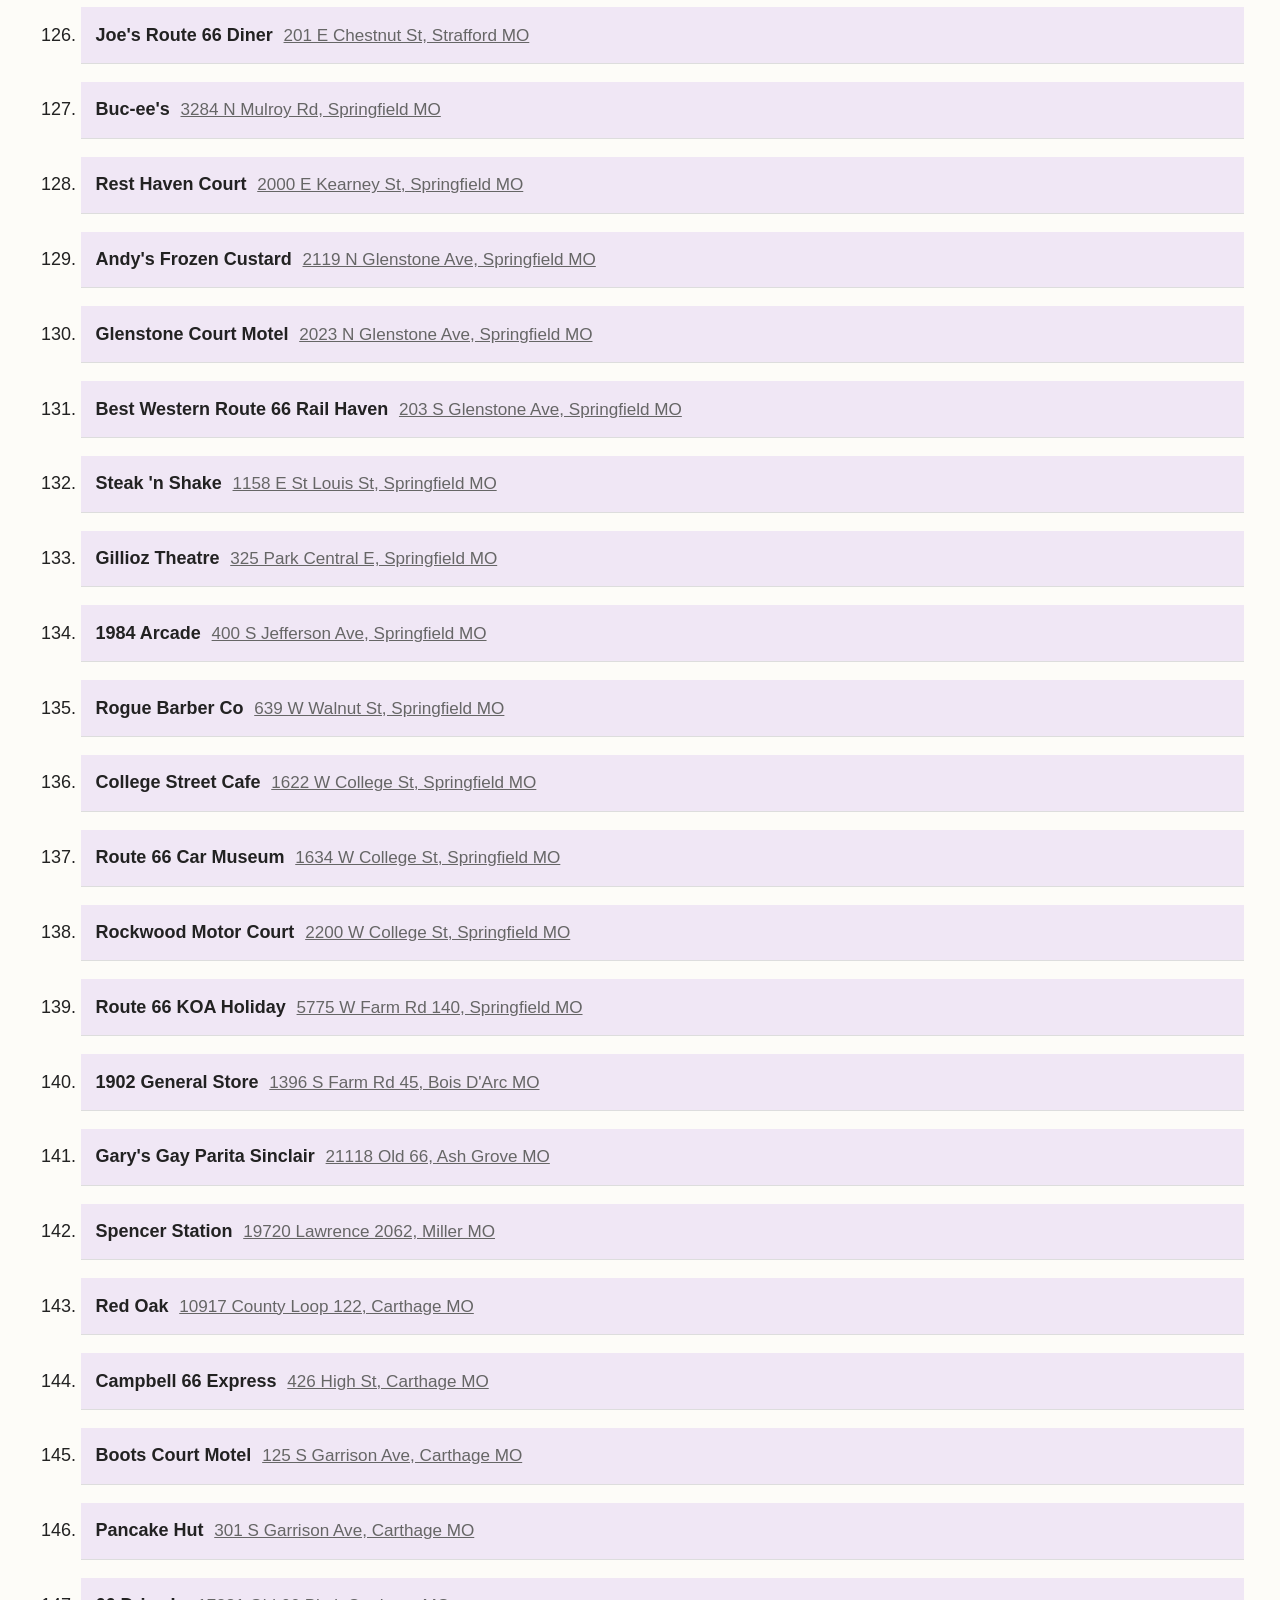
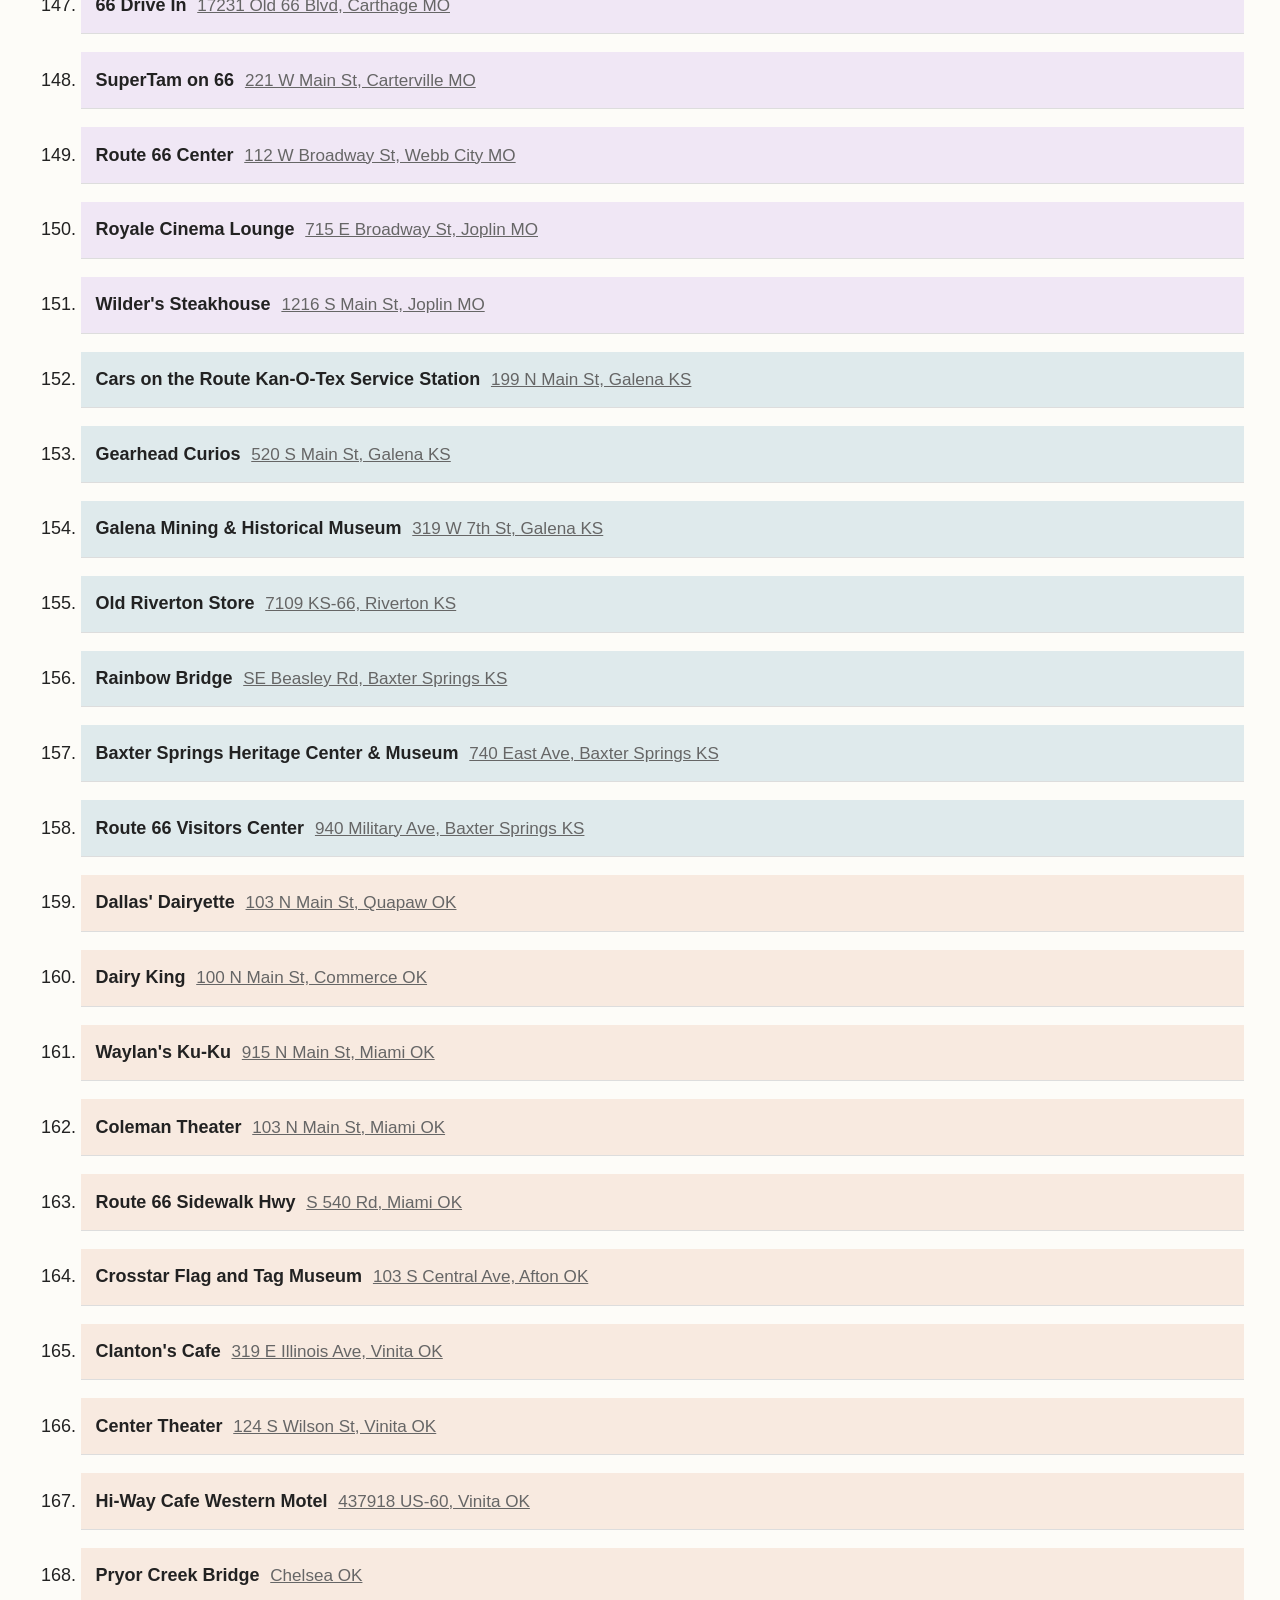
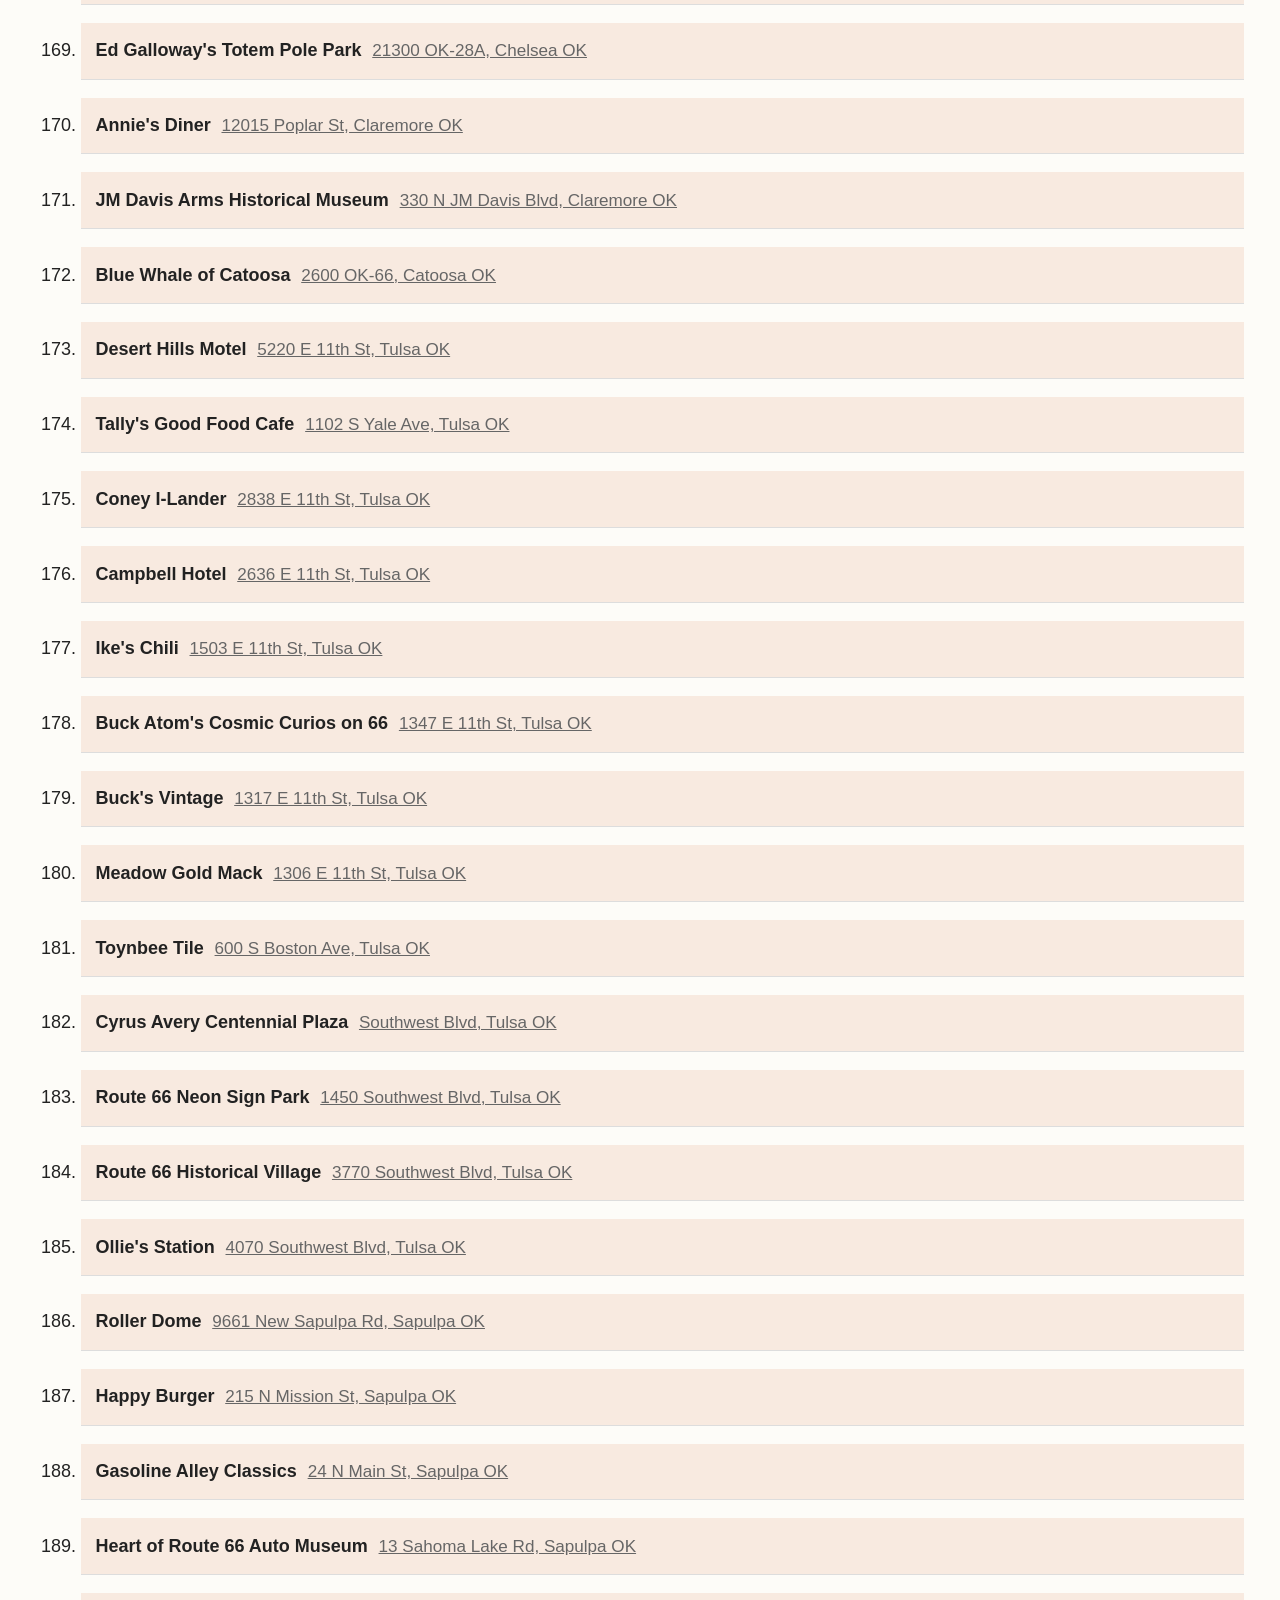
==== commit 2ed6d4d5: "remove wash, link wasn't working" ====
--- a/website/index.html
+++ b/website/index.html
@@ -81,7 +81,7 @@
 	</style>
 </head>
 <body>
-<h1>WASTELAND FIREBIRD'S BIG LIST OF THE 429 BEST THINGS ON ROUTE 66</h1>
+<h1>WASTELAND FIREBIRD'S BIG LIST OF THE 428 BEST THINGS ON ROUTE 66</h1>
 <h2>A curious guide to Route 66 and the American Dream, updated 2026 Nov 05</h2>
 <a href="https://www.lulu.com/shop/john-binns/wasteland-firebirds-big-list-of-the-416-best-things-on-route-66/paperback/product-zmep9ym.html?page=1&pageSize=4"><img src="pictures/cover.jpg"></a>
 <h1><a href="https://www.lulu.com/shop/john-binns/wasteland-firebirds-big-list-of-the-416-best-things-on-route-66/paperback/product-zmep9ym.html?page=1&pageSize=4"><span class="c4">This</span> <span class="c1">Book</span> <span class="c2">is</span> <span class="c3">available</span> <span class="c4">now</span><span class="c1">!</span> <span class="c2">Click</span> <span class="c3">here</span> <span class="c4">to</span> <span class="c1">buy</span><span class="c2">!</span></a></h1>
@@ -2376,12 +2376,6 @@
 </div></div></li>
 
 <li class="CA"><div class="place"><div class="place-name">
-Chakwala Wash
-</div><div class="place-address">
-<a href="https://www.google.com/maps/search/?api=1&query=Chakwala%20Wash%2C%20Essex%20CA" target="_blank" rel="noopener noreferrer">Essex CA</a>
-</div></div></li>
-
-<li class="CA"><div class="place"><div class="place-name">
 Guardian Lion East
 </div><div class="place-address">
 <a href="https://www.google.com/maps/search/?api=1&query=Guardian%20Lion%20East%2C%20National%20Trails%20Hwy%2C%20Amboy%20CA" target="_blank" rel="noopener noreferrer">National Trails Hwy, Amboy CA</a>
